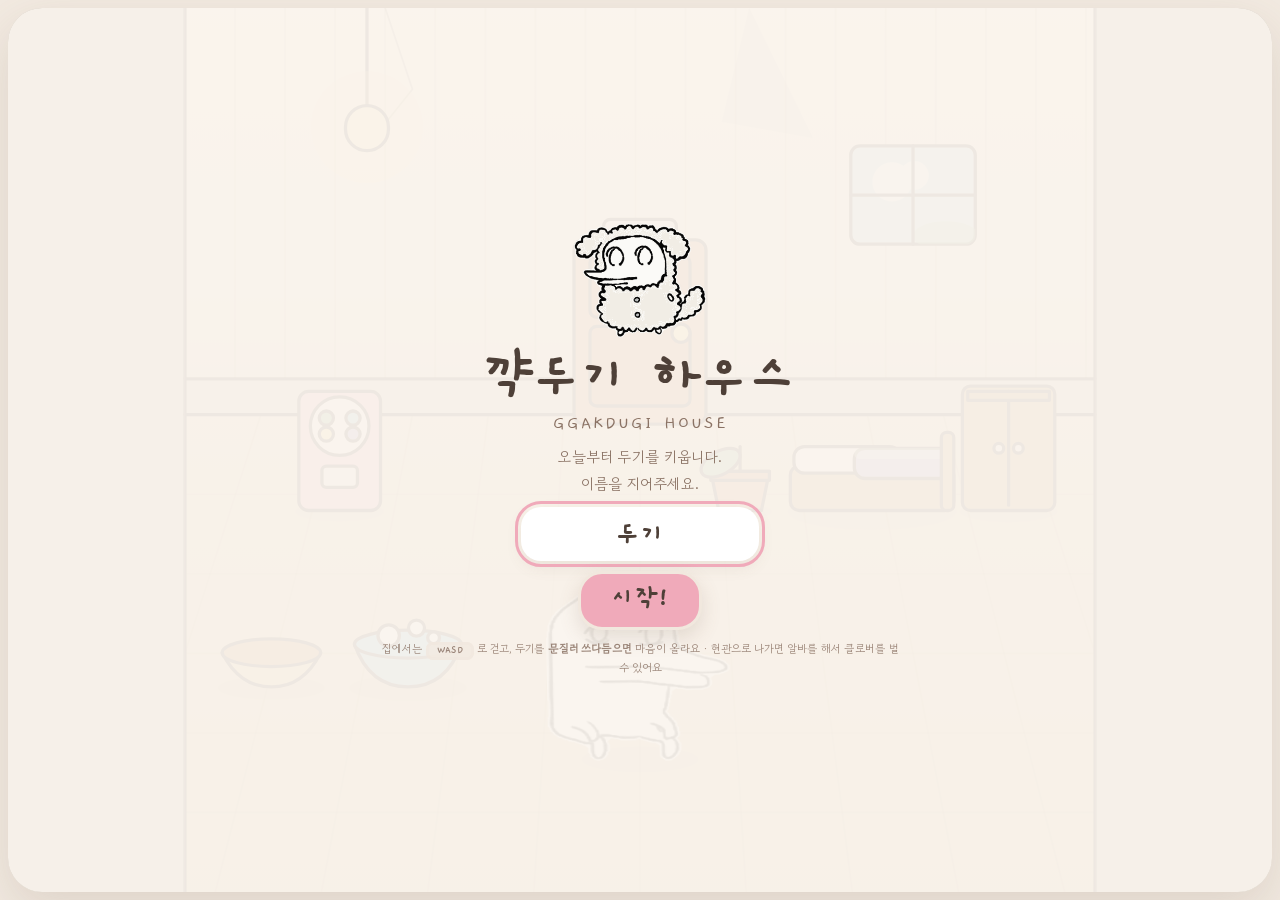
==== Claude outputs/ggakdugi-house.html @ 7e6aa49f "디자인 변경" ====
<!doctype html>
<html lang="ko">
<head>
<meta charset="utf-8">
<meta name="viewport" content="width=device-width, initial-scale=1, viewport-fit=cover">
<title>꺅두기 하우스</title>
<meta name="description" content="꺅두기를 애기부터 어른까지 키우는 웹 게임. 집을 꾸미고, 리듬게임과 꺅두기런으로 클로버를 벌어요.">
<link rel="icon" href="[data-uri]">
<link rel="preconnect" href="https://fonts.googleapis.com">
<link rel="preconnect" href="https://fonts.gstatic.com" crossorigin>
<link rel="stylesheet" href="https://fonts.googleapis.com/css2?family=Gaegu:wght@400;700&family=Gowun+Dodum&display=swap">
<style>
/* ── 기본값 (브라우저 리셋) ── */
html{color-scheme:light;}
:root{padding-top:env(safe-area-inset-top,0px);padding-bottom:env(safe-area-inset-bottom,0px);}
body{margin:0;font-size:14px;}
img{max-width:100%;}
[hidden]{display:none!important;}
:root{padding-top:env(safe-area-inset-top,0px);padding-bottom:env(safe-area-inset-bottom,0px);}
body{margin:0;font-size:14px;}
img{max-width:100%;}
[hidden]{display:none!important;}
:root{
    --cream:#FFFCF8; --ground:#F2EAE1; --ink:#4E4038; --ink-soft:#8A7264;
    --line:#F1E8DE; --sh:rgba(120,95,75,.10); --sh2:rgba(120,95,75,.16);
    --clover:#7EAE82; --sky:#9CCADF; --wool:#F3EAE1; --poot:#DCC7A9;
    --pink:#F0AABA; --miss:#C2A8A4; --grape:#AD9ED4;
    --display:"Gaegu","Gowun Dodum",'Apple SD Gothic Neo','Malgun Gothic',sans-serif;
    --body:"Gowun Dodum","Gaegu",'Apple SD Gothic Neo','Malgun Gothic',sans-serif;
  }
  html,body{height:100%;}
  body{margin:0;background:var(--cream);color:var(--ink);font-family:var(--body);
       -webkit-font-smoothing:antialiased;overflow:hidden;}
  #app{height:100%;display:flex;flex-direction:column;align-items:center;justify-content:center;
       padding:8px;box-sizing:border-box;gap:0;}
  #stage{position:relative;width:100%;height:100%;max-width:none;max-height:none;
         container-type:size;
         border:3px solid var(--line);border-radius:32px;overflow:hidden;background:var(--cream);
         box-shadow:0 12px 28px var(--sh2);}
  body.fs #app{padding:0;}
  body.fs #stage{border-radius:0;border-width:0;box-shadow:none;}
  canvas{display:block;width:100%;height:100%;touch-action:none;}

  .screen{position:absolute;inset:0;display:flex;flex-direction:column;align-items:center;
          justify-content:center;justify-content:safe center;gap:10px;text-align:center;
          background:rgba(252,248,243,.9);padding:14px 16px;box-sizing:border-box;
          overflow-y:auto;overscroll-behavior:contain;}
  .screen > *{flex:none;}
  .screen[hidden]{display:none!important;}
  .screen.scroll{justify-content:flex-start;overflow-y:auto;overscroll-behavior:contain;}

  h1{font-family:var(--display);font-weight:700;margin:0;font-size:clamp(32px,6.6vw,58px);
     line-height:1;text-wrap:balance;}
  h1 .sub{display:block;font-size:.32em;font-weight:400;color:var(--ink-soft);letter-spacing:2px;margin-top:8px;}
  h2{font-family:var(--display);font-weight:700;font-size:20px;margin:0;letter-spacing:.5px;}
  .mascot{width:clamp(88px,15vw,132px);height:auto;}
  .mascot.sway{animation:sway 2.4s ease-in-out infinite;}
  @keyframes sway{0%,100%{transform:translateY(0) rotate(-1.5deg)}50%{transform:translateY(-9px) rotate(1.5deg)}}

  .btn{font-family:var(--display);font-weight:700;font-size:clamp(20px,3.2vw,28px);
       border:3px solid var(--line);background:var(--pink);color:var(--ink);border-radius:24px;
       padding:7px 30px 11px;cursor:pointer;box-shadow:0 8px 20px var(--sh2);
       transition:transform .1s ease, box-shadow .1s ease;}
  .btn.ghost{background:var(--cream);}
  .btn.small{font-size:19px;padding:4px 18px 8px;box-shadow:0 6px 16px var(--sh2);}
  .btn:hover{transform:translateY(-2px);box-shadow:0 4px 12px var(--sh2);}
  .btn:active{transform:translateY(1px);box-shadow:0 2px 6px var(--sh);}
  :is(.btn,.card,.chip):focus-visible{outline:3px solid var(--pink);outline-offset:3px;}

  .picks{display:flex;gap:9px;flex-wrap:wrap;justify-content:center;}
  .pick{font-family:var(--body);border:3px solid var(--line);background:var(--cream);color:var(--ink);
        border-radius:22px;padding:5px 16px 7px;cursor:pointer;display:flex;flex-direction:column;
        align-items:flex-start;gap:0;min-width:116px;transition:transform .12s ease;}
  .pick:hover{transform:translateY(-2px) rotate(-.7deg);}
  .pick .lb{font-size:11.5px;color:var(--ink-soft);letter-spacing:1px;}
  .pick .vl{font-family:var(--display);font-weight:700;font-size:20px;line-height:1.05;}
  .tagline{font-size:13px;color:var(--ink-soft);font-variant-numeric:tabular-nums;}

  .wallet{display:flex;align-items:center;justify-content:center;gap:7px;margin:0;font-size:13px;
          color:var(--ink-soft);font-variant-numeric:tabular-nums;}
  .wallet b{font-family:var(--display);font-size:20px;color:var(--ink);}
  .wallet span{border-left:2px solid #EFE4D8;padding-left:8px;}
  .cv{width:17px;height:17px;flex:none;}
  .reward{display:flex;align-items:center;justify-content:center;gap:5px;margin:6px 0 0;
          font-size:13px;color:var(--ink-soft);}
  .reward b{font-family:var(--display);font-size:19px;color:var(--clover);
            -webkit-text-stroke:0;}

  /* 도감 */
  .dex{width:100%;display:flex;flex-direction:column;gap:12px;}
  .dexrow{display:grid;grid-template-columns:repeat(auto-fill,minmax(98px,1fr));gap:8px;}
  .dcard{position:relative;border:3px solid var(--line);border-radius:22px;background:var(--cream);
         padding:16px 6px 8px;display:flex;flex-direction:column;align-items:center;gap:2px;
         cursor:pointer;overflow:hidden;font-family:var(--body);
         transition:transform .12s ease, box-shadow .12s ease;}
  .dcard .art{height:62px;display:flex;align-items:flex-end;justify-content:center;}
  .dcard img{height:60px;width:auto;}
  .dcard .nm{font-family:var(--display);font-weight:700;font-size:14.5px;line-height:1.1;
             word-break:keep-all;text-align:center;}
  .dcard .meta{font-size:10px;color:var(--ink-soft);line-height:1.3;text-align:center;
               word-break:keep-all;max-height:2.7em;overflow:hidden;}
  .dcard .stars{position:absolute;top:3px;left:8px;font-size:11px;letter-spacing:-1px;color:#B0913F;}
  .dcard:hover{transform:translateY(-3px) rotate(-.8deg);}
  .dcard.sel{box-shadow:0 0 0 3px var(--clover) inset;}
  .dcard.r-base{background:linear-gradient(#FFFCF8,#F8F1E9);}
  .dcard.r-N{background:linear-gradient(#FFFCF8,#EEF5EA);}
  .dcard.r-R{background:linear-gradient(#FFFCF8,#E9F3F8);}
  .dcard.r-SR{background:linear-gradient(#FFFCF8,#FBE7EC);}
  .dcard.r-SSR{background:linear-gradient(#FFFCF8,#EDE6FA);}
  .dcard.locked img{filter:brightness(0);opacity:.2;}
  .dcard.locked .nm{color:var(--ink-soft);}
  .dcard.soon{border-style:dashed;opacity:.6;cursor:default;}
  .dcard.soon .art b{font-family:var(--display);font-size:26px;color:var(--ink-soft);line-height:62px;}
  .newbadge{position:absolute;top:3px;right:-20px;transform:rotate(28deg);background:var(--pink);
            border:3px solid var(--line);font-family:var(--display);font-weight:700;font-size:10px;
            padding:0 22px 1px;}
  .shake{animation:shake .32s;}
  @keyframes shake{0%,100%{transform:translateX(0)}25%{transform:translateX(-5px)}75%{transform:translateX(5px)}}

  /* 노래 목록 */
  .songlist{width:100%;display:flex;flex-direction:column;gap:9px;}
  .songrow{display:flex;align-items:center;gap:11px;border:3px solid var(--line);border-radius:24px;
           background:var(--cream);padding:8px 11px;transition:transform .12s ease,background .12s ease;}
  .songrow.on{background:var(--wool);box-shadow:0 8px 20px var(--sh2);transform:translate(-1px,-2px);}
  .songrow .cover{flex:none;width:62px;height:62px;border:3px solid var(--line);border-radius:19px;
                  overflow:hidden;cursor:pointer;display:block;}
  .songrow .cover svg{width:100%;height:100%;display:block;}
  .sinfo{display:flex;flex-direction:column;gap:1px;flex:1 1 auto;min-width:0;cursor:pointer;text-align:left;}
  .stitle{font-family:var(--display);font-weight:700;font-size:21px;line-height:1.05;word-break:keep-all;}
  .smeta{font-size:11.5px;color:var(--ink-soft);}
  .sbest{font-size:11.5px;color:var(--ink-soft);font-variant-numeric:tabular-nums;}
  .levels{display:grid;grid-template-columns:repeat(2,minmax(58px,1fr));gap:4px;flex:none;}
  .lv{border:3px solid var(--line);border-radius:16px;background:var(--cream);cursor:pointer;
      padding:1px 6px 2px;display:flex;flex-direction:column;align-items:center;line-height:1.05;
      font-family:var(--body);}
  .lv b{font-family:var(--display);font-size:13px;}
  .lv span{font-size:9.5px;color:var(--ink-soft);}
  .lv[data-d="easy"][aria-pressed="true"]{background:#E6F0E2;}
  .lv[data-d="normal"][aria-pressed="true"]{background:#9CCADF;}
  .lv[data-d="hard"][aria-pressed="true"]{background:#DCC7A9;}
  .lv[data-d="nightmare"][aria-pressed="true"]{background:#AD9ED4;}
  #goBtn{margin-top:4px;}
  @media (max-width:560px){
    .songrow{flex-wrap:wrap;} .levels{grid-template-columns:repeat(4,1fr);width:100%;}
  }

  /* 캐릭터 상세 */
  .detail{width:100%;display:flex;gap:14px;align-items:stretch;flex-wrap:wrap;}
  .detail .art{flex:1 1 200px;min-height:190px;border:3px solid var(--line);border-radius:26px;
               display:flex;align-items:center;justify-content:center;position:relative;overflow:hidden;}
  .detail .art img{height:78%;width:auto;position:relative;z-index:1;}
  .detail .art i{position:absolute;inset:-30%;background:
      repeating-conic-gradient(from 0deg, rgba(255,255,255,.55) 0deg 12deg, rgba(255,255,255,0) 12deg 24deg);
      animation:spinRay 26s linear infinite;}
  @keyframes spinRay{to{transform:rotate(360deg)}}
  .detail .info{flex:1 1 220px;display:flex;flex-direction:column;gap:7px;justify-content:center;}
  .detail .rk{display:inline-flex;align-items:center;gap:6px;align-self:flex-start;
              border:3px solid var(--line);border-radius:1005px;padding:1px 12px 3px;font-size:12px;}
  .detail .rk .stars{color:#B0913F;letter-spacing:-1px;}
  .detail h3{font-family:var(--display);font-weight:700;font-size:clamp(24px,4.4vw,34px);margin:0;line-height:1.05;}
  .detail .desc{font-size:13px;color:var(--ink-soft);line-height:1.65;}
  .detail .facts{display:flex;flex-direction:column;gap:3px;font-size:12px;color:var(--ink-soft);}
  .detail .facts span b{font-family:var(--display);font-size:14px;color:var(--ink);}
  .detail .row{display:flex;gap:8px;flex-wrap:wrap;margin-top:3px;}

  /* 뽑기 */
  .gacha{width:100%;display:flex;flex-direction:column;gap:10px;align-items:center;}
  .gtop{display:flex;align-items:center;gap:8px;font-size:12px;color:var(--ink-soft);}
  .gtop b{font-family:var(--display);font-size:22px;color:var(--ink);}
  .gstage{position:relative;overflow:hidden;width:100%;min-height:172px;border:3px dashed #EFE4D8;
          border-radius:24px;display:flex;align-items:center;justify-content:center;padding:10px;
          box-sizing:border-box;}
  .orbwrap{display:flex;flex-direction:column;align-items:center;gap:10px;}
  .orb{width:84px;height:84px;border-radius:50%;border:3px solid var(--line);
       background:radial-gradient(circle at 34% 28%, #fff 8%, var(--oc,#E6F0E2) 78%);
       animation:orbShake .17s linear infinite, orbGrow .95s ease-in both;}
  .orb.r-R{--oc:#9CCADF;animation:orbShake .13s linear infinite, orbGrow .95s ease-in both;}
  .orb.r-SR{--oc:#F0AABA;animation:orbShake .09s linear infinite, orbGrow .95s ease-in both,
            orbGlow .42s ease-in-out infinite;}
  @keyframes orbShake{0%{transform:translate(-1.5px,1px) rotate(-1.5deg)}
                      50%{transform:translate(1.5px,-1px) rotate(1.5deg)}
                      100%{transform:translate(-1.5px,1px) rotate(-1.5deg)}}
  @keyframes orbGrow{0%{scale:.25;opacity:0}55%{scale:1.05;opacity:1}100%{scale:1.2}}
  @keyframes orbGlow{0%,100%{box-shadow:0 0 0 0 rgba(255,179,193,0)}
                     50%{box-shadow:0 0 30px 12px rgba(255,179,193,.8)}}
  .orbtext{font-family:var(--display);font-weight:700;font-size:17px;color:var(--ink-soft);}
  .flash{position:absolute;inset:0;background:#fff;animation:flashOut .5s ease-out both;pointer-events:none;z-index:3;}
  .flash.sr{background:linear-gradient(120deg,#FBE7EC,#FFF6C9,#E9F3F8,#FBE7EC);}
  @keyframes flashOut{0%{opacity:.96}100%{opacity:0}}
  .gstage.hasbanner{padding-top:38px;}
  .banner{position:absolute;left:0;right:0;top:7px;text-align:center;font-family:var(--display);
          font-weight:700;font-size:23px;color:#D4708A;z-index:4;pointer-events:none;
          animation:bannerLife 2.6s both;}
  @keyframes bannerLife{0%{opacity:0;transform:translateY(-16px) scale(.7)}
                        18%{opacity:1;transform:translateY(0) scale(1.12)}
                        26%{transform:none}82%{opacity:1;transform:none}
                        100%{opacity:0;transform:translateY(-8px) scale(.9)}}
  .ring{position:absolute;left:50%;top:50%;width:22px;height:22px;margin:-11px 0 0 -11px;border-radius:50%;
        border:3px solid var(--rc,#9CCADF);animation:ringOut .8s ease-out both;pointer-events:none;}
  @keyframes ringOut{0%{transform:scale(.3);opacity:.95}100%{transform:scale(8);opacity:0}}
  .spark{position:absolute;left:50%;top:50%;width:8px;height:8px;background:#FFD36E;
         border:3px solid var(--line);border-radius:50%;animation:sparkOut .75s ease-out both;pointer-events:none;}
  @keyframes sparkOut{0%{transform:translate(0,0) scale(.3);opacity:1}
                      100%{transform:translate(var(--dx),var(--dy)) scale(1);opacity:0}}
  .shakeSheet{animation:sheetShake .45s;}
  @keyframes sheetShake{0%,100%{transform:none}20%{transform:translate(-6px,3px)}
                        40%{transform:translate(5px,-3px)}60%{transform:translate(-4px,2px)}
                        80%{transform:translate(3px,-1px)}}
  .gidle{margin:0;font-size:13px;color:var(--ink-soft);line-height:1.8;text-align:center;}
  .gidle small{font-size:11px;}
  .gresult{display:grid;grid-template-columns:repeat(5,1fr);gap:7px;width:100%;}
  .gcard{position:relative;border:3px solid var(--line);border-radius:20px;padding:13px 4px 6px;
         display:flex;flex-direction:column;align-items:center;gap:1px;overflow:hidden;z-index:2;
         animation:popN .46s cubic-bezier(.2,1.5,.5,1) both;}
  .gcard.r-R{animation:flipR .66s cubic-bezier(.2,1.1,.4,1) both;}
  .gcard.r-SR{animation:slamSR .72s cubic-bezier(.15,1.35,.4,1) both;
              box-shadow:0 0 0 3px #F9DDE4, 0 0 20px 4px rgba(255,179,193,.8);}
  @keyframes popN{0%{opacity:0;transform:scale(.55) rotate(-9deg)}100%{opacity:1;transform:none}}
  @keyframes flipR{0%{opacity:0;transform:perspective(500px) rotateY(-180deg) scale(.7)}
                   55%{opacity:1}100%{opacity:1;transform:none}}
  @keyframes slamSR{0%{opacity:0;transform:scale(2.8) rotate(12deg)}
                    50%{opacity:1;transform:scale(.88) rotate(-4deg)}
                    75%{transform:scale(1.06) rotate(2deg)}100%{transform:none}}
  .gcard .art{height:48px;display:flex;align-items:flex-end;}
  .gcard img{height:46px;width:auto;}
  .gcard .nm{font-family:var(--display);font-weight:700;font-size:12.5px;line-height:1.05;
             text-align:center;word-break:keep-all;}
  .gcard .meta{font-size:9.5px;color:var(--ink-soft);}
  .gcard .meta.dup{color:var(--clover);}
  .gcard .stars{position:absolute;top:2px;left:6px;font-size:10px;letter-spacing:-1px;color:#B0913F;}
  .gcard.r-N{background:linear-gradient(#FFFCF8,#EEF5EA);}
  .gcard.r-R{background:linear-gradient(#FFFCF8,#E9F3F8);}
  .gcard.r-SR{background:linear-gradient(#FFFCF8,#FBE7EC);box-shadow:0 0 0 3px #F9DDE4;}
  .gcard.shine::after{content:"";position:absolute;inset:-40%;background:
    linear-gradient(115deg,transparent 40%,rgba(255,255,255,.85) 50%,transparent 60%);
    animation:sweep 1.5s ease-in-out .3s 2;}
  @keyframes sweep{0%{transform:translateX(-60%)}100%{transform:translateX(60%)}}
  .gbtns{display:flex;gap:9px;flex-wrap:wrap;justify-content:center;}
  @media (max-width:560px){ .gresult{grid-template-columns:repeat(3,1fr);} }
  @media (prefers-reduced-motion:reduce){ .gcard,.orb,.flash,.banner,.ring,.spark{animation:none!important}
    .gcard.shine::after{animation:none} .shakeSheet{animation:none} }

  .modal{position:absolute;inset:0;z-index:20;display:flex;align-items:center;justify-content:center;
         background:rgba(120,95,75,.38);padding:16px;box-sizing:border-box;}
  .modal[hidden]{display:none!important;}
  .sheet{background:var(--cream);border:3px solid var(--line);border-radius:28px;box-shadow:0 12px 28px var(--sh2);
         padding:14px 16px 16px;width:100%;max-width:640px;max-height:100%;overflow-y:auto;}
  .sheet.wide{max-width:780px;
         display:flex;flex-direction:column;gap:10px;align-items:center;}
  .sheet .row{display:flex;gap:8px;flex-wrap:wrap;justify-content:center;}
  .sheet #modalBody{width:100%;}
  .rgroup{width:100%;display:flex;flex-direction:column;gap:6px;margin-bottom:4px;}
  .rlabel{font-family:var(--display);font-weight:700;font-size:15px;display:flex;align-items:center;gap:6px;
          justify-content:center;}
  .rlabel i{width:11px;height:11px;border:3px solid var(--line);border-radius:50%;display:inline-block;}
  .rlabel span{font-family:var(--body);font-weight:400;font-size:11.5px;color:var(--ink-soft);}
  .card{position:relative;}
  .card .rr{position:absolute;top:-9px;right:-6px;font-size:10px;border:3px solid var(--line);
            border-radius:1005px;padding:0 6px 1px;white-space:nowrap;}
  .card.soon{opacity:.55;cursor:default;border-style:dashed;justify-content:center;}
  .card.soon .q{font-family:var(--display);font-weight:700;font-size:26px;line-height:56px;color:var(--ink-soft);}
  .sheet .card{min-width:88px;padding:7px 7px 8px;}
  .sheet .card img{height:48px;}
  .sheet .card .nm{font-size:15px;}
  .sheet .card .meta{font-size:10.5px;}
  .sheet .card.song{min-width:150px;}
  .sheet .card.song .nm{font-size:18px;}
  .sect{width:100%;max-width:760px;display:flex;flex-direction:column;gap:7px;align-items:center;}
  .sect > .row{display:flex;gap:9px;flex-wrap:wrap;justify-content:center;width:100%;}

  .card{font-family:var(--body);border:3px solid var(--line);background:var(--cream);border-radius:22px;
        padding:7px 9px 9px;cursor:pointer;display:flex;flex-direction:column;align-items:center;gap:3px;
        min-width:98px;flex:0 1 auto;transition:transform .12s ease,background .12s ease;}
  .card:hover{transform:translateY(-3px) rotate(-.8deg);}
  .card[aria-pressed="true"]{background:var(--wool);box-shadow:0 6px 16px var(--sh2);}
  .card img{height:56px;width:auto;}
  .card .nm{font-family:var(--display);font-weight:700;font-size:17px;line-height:1.1;}
  .card .meta{font-size:11.5px;color:var(--ink-soft);line-height:1.35;}
  .song{min-width:150px;align-items:flex-start;text-align:left;gap:1px;}
  .song .nm{font-size:19px;}
  .song .best{font-size:11px;color:var(--ink-soft);font-variant-numeric:tabular-nums;}

  .chip{font-family:var(--display);font-size:18px;font-weight:700;border:3px solid var(--line);
        background:var(--cream);color:var(--ink);border-radius:1005px;padding:3px 17px 6px;cursor:pointer;}
  .chip[aria-pressed="true"]{background:var(--clover);}
  .chip[data-d="hard"][aria-pressed="true"]{background:var(--poot);}
  .chip[data-d="nightmare"][aria-pressed="true"]{background:var(--grape);}

  .keys{font-size:13px;color:var(--ink-soft);line-height:1.8;}
  .kbd{font-family:var(--display);font-weight:700;border:3px solid var(--line);border-radius:7px;
       padding:0 8px 1px;background:var(--wool);}

  .panel{border:3px solid var(--line);border-radius:26px;background:var(--cream);padding:12px 18px 14px;
         min-width:min(330px,88%);}
  .grade{font-family:var(--display);font-weight:700;font-size:clamp(26px,5vw,40px);line-height:1;margin:0;}
  .score{font-family:var(--display);font-weight:700;font-size:clamp(26px,5vw,38px);line-height:1;
         margin:2px 0 8px;font-variant-numeric:tabular-nums;}
  .tally{display:grid;grid-template-columns:repeat(2,1fr);gap:3px 18px;font-size:14px;}
  .tally div{display:flex;justify-content:space-between;gap:12px;font-variant-numeric:tabular-nums;}
  .tally b{font-weight:400;color:var(--ink-soft);}
  .best{font-size:13px;color:var(--ink-soft);margin:8px 0 0;}
  #skipBtn{position:absolute;bottom:14px;right:14px;z-index:6;font-family:var(--display);font-weight:700;
           font-size:17px;border:3px solid var(--line);background:rgba(252,248,243,.9);border-radius:1005px;
           padding:3px 18px 5px;cursor:pointer;animation:skipIn .5s both .4s;}
  @keyframes skipIn{0%{opacity:0;transform:translateY(8px)}100%{opacity:1;transform:none}}
  #homeBar{position:absolute;top:10px;left:58px;right:12px;z-index:6;display:flex;align-items:center;
           gap:8px;flex-wrap:wrap;}
  #homeBar span{display:flex;align-items:center;gap:5px;background:rgba(252,248,243,.92);
                border:3px solid var(--line);border-radius:1005px;padding:2px 12px 4px;font-size:12.5px;
                color:var(--ink-soft);}
  #homeBar b{font-family:var(--display);font-size:18px;color:var(--ink);}
  #homeBar button{margin-left:auto;font-family:var(--display);font-weight:700;font-size:15px;
                  border:3px solid var(--line);background:var(--cream);border-radius:1005px;
                  padding:2px 14px 4px;cursor:pointer;}
  #homeBar #homeSongBtn{margin-left:auto;background:var(--pink);}
  #homeBar #homeTitleBtn{margin-left:0;}
  #countdown{position:absolute;inset:0;z-index:30;display:flex;align-items:center;justify-content:center;
             background:rgba(252,248,243,.55);pointer-events:none;}
  #countdown[hidden]{display:none!important;}
  #cdNum{font-family:var(--display);font-weight:700;font-size:clamp(64px,16vw,140px);color:var(--ink);
         animation:cdPop .45s ease-out;}
  @keyframes cdPop{0%{transform:scale(1.9);opacity:0}45%{opacity:1}100%{transform:scale(1);opacity:1}}

  #toast{position:absolute;left:50%;top:52px;transform:translateX(-50%);z-index:40;
         background:var(--cream);border:3px solid var(--line);border-radius:24px;
         box-shadow:0 8px 20px var(--sh2);padding:9px 18px 11px;text-align:center;
         animation:toastIn .45s cubic-bezier(.2,1.4,.5,1) both;max-width:88%;}
  #toast[hidden]{display:none!important;}
  #toast h4{font-family:var(--display);font-weight:700;font-size:19px;margin:0 0 2px;}
  #toast p{margin:1px 0;font-size:12.5px;color:var(--ink-soft);}
  @keyframes toastIn{0%{opacity:0;transform:translate(-50%,-14px) scale(.85)}
                     100%{opacity:1;transform:translate(-50%,0) scale(1)}}

  /* 설정 */
  .setlist{width:100%;display:flex;flex-direction:column;gap:12px;}
  .setgroup{border:3px solid var(--line);border-radius:24px;background:var(--cream);
            padding:8px 14px 12px;display:flex;flex-direction:column;gap:9px;}
  .setgroup > h5{font-family:var(--display);font-weight:700;font-size:13px;letter-spacing:2px;
                 color:var(--ink-soft);margin:0;text-transform:none;}
  .setrow{display:flex;flex-direction:column;gap:3px;padding-top:7px;border-top:3px dashed #EFE4D8;}
  .setgroup > .setrow:first-of-type{border-top:0;padding-top:0;}
  .setrow > .lbl{display:flex;justify-content:space-between;align-items:baseline;gap:8px;}
  .setrow .lbl b{font-family:var(--display);font-weight:700;font-size:16px;}
  .setrow .lbl span{font-size:11.5px;color:var(--ink-soft);font-variant-numeric:tabular-nums;}
  .setrow .hint{font-size:10.5px;color:var(--ink-soft);line-height:1.45;opacity:.9;}
  .keyrow{display:flex;gap:7px;flex-wrap:wrap;}
  .keybtn{flex:1 1 0;min-width:52px;border:3px solid var(--line);border-radius:17px;background:var(--wool);
          font-family:var(--display);font-weight:700;font-size:19px;padding:2px 0 4px;cursor:pointer;}
  .keybtn.wait{background:var(--pink);animation:tapBlink .8s ease-in-out infinite;}
  .keybtn small{display:block;font-family:var(--body);font-weight:400;font-size:10px;color:var(--ink-soft);}
  input[type=range]{width:100%;accent-color:var(--clover);height:20px;margin:0;}
  .skinrow{display:flex;gap:7px;flex-wrap:wrap;}
  .skinbtn{border:3px solid var(--line);border-radius:18px;background:var(--cream);cursor:pointer;
           padding:4px 10px 6px;font-family:var(--body);display:flex;flex-direction:column;gap:3px;align-items:center;}
  .skinbtn[aria-pressed="true"]{background:var(--wool);box-shadow:0 6px 16px var(--sh2);}
  .skinbtn[disabled]{opacity:.45;cursor:default;}
  .skinbtn .nm{font-family:var(--display);font-weight:700;font-size:14px;}
  .swatch{display:flex;gap:3px;}
  .swatch i{width:13px;height:13px;border:3px solid var(--line);border-radius:4px;display:block;}
  .skinbtn small{font-size:9.5px;color:var(--ink-soft);}

  /* 도감 진행 */
  .dexbar{width:100%;display:flex;flex-direction:column;gap:4px;margin-bottom:2px;}
  .dexbar .track{height:14px;border:3px solid var(--line);border-radius:1005px;background:var(--cream);overflow:hidden;}
  .dexbar .fill{height:100%;background:var(--clover);}
  .dexbar .cap{display:flex;justify-content:space-between;font-size:11.5px;color:var(--ink-soft);}
  .dexbar .cap b{font-family:var(--display);font-size:15px;color:var(--ink);}

  #tapHint{position:absolute;bottom:20px;left:0;right:0;text-align:center;margin:0;z-index:6;
           font-size:12.5px;color:var(--ink-soft);pointer-events:none;animation:tapBlink 1.6s ease-in-out infinite;}
  @keyframes tapBlink{0%,100%{opacity:.35}50%{opacity:.95}}
  #fsBtn{position:absolute;top:10px;left:12px;z-index:6;font-size:15px;line-height:1;
         border:3px solid var(--line);background:rgba(252,248,243,.8);border-radius:18px;
         padding:4px 9px 5px;cursor:pointer;opacity:.5;transition:opacity .15s ease;}
  #fsBtn:hover{opacity:1;}
  body.fs #fsBtn{opacity:.25;}
  #pauseBtn{position:absolute;top:10px;right:12px;font-family:var(--display);font-weight:700;font-size:16px;
            border:3px solid var(--line);background:rgba(252,248,243,.85);border-radius:18px;padding:2px 12px 4px;
            cursor:pointer;}
  .credit{font-size:11px;color:var(--ink-soft);margin:0;max-width:520px;line-height:1.6;opacity:.85;}
  @media (prefers-reduced-motion:reduce){.mascot.sway{animation:none}}

  /* 무대가 낮아지면 타이틀 요소를 단계적으로 줄인다 */
  @container (max-height:430px){
    .screen{gap:7px;padding:10px 14px;}
    .mascot{width:clamp(48px,14cqh,74px);}
    h1{font-size:clamp(22px,8.5cqh,34px);}
    h1 .sub{font-size:.28em;margin-top:4px;}
    .keys{display:none;}
    .pick{padding:3px 12px 5px;min-width:96px;}
    .pick .vl{font-size:17px;}
    .btn{font-size:20px;padding:5px 22px 8px;}
  }
  @container (max-height:320px){
    .mascot{display:none;}
    h1 .sub{display:none;}
    .tagline{display:none;}
    h1{font-size:clamp(20px,9cqh,28px);}
  }

/* ══════════════════════════════════════════════════════════
   마시멜로 — 테두리 대신 부드러운 그림자, 크림톤 바탕
   ══════════════════════════════════════════════════════════ */

body{background:var(--ground);}
#stage{border:none;border-radius:34px;background:var(--cream);
       box-shadow:0 18px 50px rgba(120,95,75,.16);}
body.fs #stage{border-radius:0;box-shadow:none;}
.screen{background:rgba(250,245,238,.93);}

/* ── 위쪽 상태바 ───────────────────────────────────────── */
#topbar{position:absolute;left:0;right:0;top:0;z-index:6;display:flex;align-items:center;
        gap:12px;padding:10px 14px;box-sizing:border-box;flex-wrap:wrap;
        background:linear-gradient(rgba(252,248,243,.96),rgba(252,248,243,.74));
        border-bottom:none;box-shadow:0 6px 18px rgba(120,95,75,.07);}
#topbar[hidden]{display:none!important;}
#topbar .who{display:flex;flex-direction:column;gap:2px;min-width:132px;}
#topbar .nm{display:flex;align-items:baseline;gap:7px;}
#topbar .nm b{font-family:var(--display);font-size:23px;line-height:1.1;color:var(--ink);}
#topbar .nm i{font-style:normal;font-size:11px;color:var(--ink-soft);}
#topbar .exp{display:flex;flex-direction:column;gap:2px;}
#topbar .exp .track{width:132px;height:6px;border:none;border-radius:999px;
                    background:#EFE4D8;overflow:hidden;box-sizing:border-box;}
#topbar .exp .fill{height:100%;border-radius:999px;background:var(--pink);transition:width .35s ease;}
#topbar .exp small{font-size:10px;color:var(--ink-soft);}

/* 마음 하트 */
.love{display:flex;align-items:center;gap:3px;font-size:13px;}
.love i{font-style:normal;font-size:16px;line-height:1;color:#E4C9BE;filter:none;opacity:1;}
.love i.on{color:#E4849C;}

/* 스탯 — 얇은 선 */
.stats{display:flex;gap:12px;flex:1 1 auto;justify-content:center;flex-wrap:wrap;}
.stat{display:flex;align-items:center;gap:5px;}
.stat .track{width:56px;height:5px;border:none;border-radius:999px;
             background:#EFE4D8;overflow:hidden;box-sizing:border-box;}
.stat .fill{height:100%;border-radius:999px;transition:width .35s ease;}
#st_full{background:#E0A45C;} #st_clean{background:#77B2CE;}
#st_fun{background:#E4849C;}  #st_energy{background:#8FBF92;}
.stat.low .track{animation:lowblink 1.4s ease-in-out infinite;}
@keyframes lowblink{0%,100%{opacity:1}50%{opacity:.45}}
.stat .ic{width:14px;height:14px;flex:none;border:none;border-radius:999px;box-sizing:border-box;}
.i-full{background:#E0A45C;} .i-clean{background:#77B2CE;}
.i-fun{background:#E4849C;}  .i-energy{background:#8FBF92;}

#topbar .right{display:flex;align-items:center;gap:10px;flex-wrap:wrap;justify-content:flex-end;}
#topbar .wallet{display:flex;align-items:center;gap:5px;margin:0;font-size:12px;
        background:#FFFFFF;border-radius:999px;padding:5px 13px 5px 10px;
        box-shadow:0 4px 12px rgba(120,95,75,.10);}
#topbar .wallet b{font-family:var(--display);font-size:19px;color:#3E6B44;}
#topbar .lookname{font-size:11px;color:var(--ink-soft);line-height:1.5;}
#topbar .lookname b{font-family:var(--display);font-size:15px;color:var(--ink);}
#topbar .tools{display:flex;gap:6px;}
#topbar .tools button{font-family:var(--body);font-size:13px;
       border:none;background:#FFFFFF;color:#5C4C42;border-radius:14px;
       padding:7px 13px;cursor:pointer;box-shadow:0 4px 12px rgba(120,95,75,.10);
       transition:transform .12s ease, box-shadow .12s ease;}
#topbar .tools button:hover{transform:translateY(-2px);box-shadow:0 7px 16px rgba(120,95,75,.14);}
#topbar .tools button:active{transform:translateY(1px);box-shadow:0 2px 6px rgba(120,95,75,.10);}
#topbar .tools button#outBtn{background:#E8B15E;color:#3E2D14;}
@container (max-width: 700px){
  #topbar .lookname{display:none;}
  #topbar .exp .track{width:96px;}
  .stat .track{width:34px;}
  #topbar .tools button{padding:6px 10px;font-size:12px;}
}

/* ── 처음 화면 ─────────────────────────────────────────── */
.lead{margin:0;font-size:15px;color:var(--ink-soft);line-height:1.8;}
.nameinput{font-family:var(--display);font-weight:700;font-size:20px;text-align:center;
           border:none;border-radius:20px;background:#FFFFFF;color:var(--ink);
           padding:8px 14px;width:160px;box-shadow:0 6px 16px rgba(120,95,75,.10);}
.nameinput.big{font-size:30px;width:210px;}
.nameinput:focus{outline:3px solid var(--pink);outline-offset:3px;}

/* ── 상점 카드 ─────────────────────────────────────────── */
.shopgrid{display:grid;grid-template-columns:repeat(auto-fill,minmax(126px,1fr));gap:11px;width:100%;}
.shopcard{position:relative;border:none;border-radius:24px;background:#FFFFFF;
          padding:10px 8px 11px;display:flex;flex-direction:column;align-items:center;gap:3px;
          cursor:pointer;font-family:var(--body);box-shadow:0 6px 16px rgba(120,95,75,.09);
          transition:transform .14s ease, box-shadow .14s ease;}
.shopcard:hover{transform:translateY(-3px);box-shadow:0 10px 22px rgba(120,95,75,.14);}
.shopcard .pic{height:74px;display:flex;align-items:flex-end;}
.shopcard canvas{width:74px;height:74px;}
.shopcard .nm{font-family:var(--display);font-weight:700;font-size:16px;line-height:1.1;}
.shopcard .meta{font-size:11px;color:var(--ink-soft);text-align:center;line-height:1.4;min-height:2.6em;}
.shopcard .price{display:flex;align-items:center;gap:4px;font-family:var(--display);font-size:17px;
                 border-top:1px solid #F1E8DE;width:100%;justify-content:center;padding-top:5px;}
.shopcard.own{background:#F2F8F1;}
.shopcard.own .price{color:#3E6B44;}
.shopcard.poor{opacity:.55;}
.shopcard.sel{box-shadow:0 0 0 3px #8FBF92, 0 6px 16px rgba(120,95,75,.09);}
.shopcard.locked{opacity:.6;background:#FAF5EF;}
.shopcard .meta i{font-style:normal;color:#3E6B44;font-size:10.5px;}
.swatchbig{width:72px;height:56px;border:none;border-radius:18px;display:block;
           box-shadow:0 4px 12px rgba(120,95,75,.12);}

/* ── 알바 고르기 ───────────────────────────────────────── */
.outinfo{margin:0;font-size:13px;color:var(--ink-soft);text-align:center;line-height:1.8;}
.outinfo b{font-family:var(--display);font-size:19px;color:var(--ink);}
.outrow{display:grid;grid-template-columns:repeat(auto-fit,minmax(170px,1fr));gap:12px;width:100%;}
.outcard{border:none;border-radius:26px;background:#FFFFFF;cursor:pointer;
         padding:14px 10px;display:flex;flex-direction:column;align-items:center;gap:3px;
         font-family:var(--body);box-shadow:0 6px 16px rgba(120,95,75,.10);
         transition:transform .14s ease,box-shadow .14s ease;}
.outcard:hover{transform:translateY(-3px);box-shadow:0 10px 24px rgba(120,95,75,.15);}
.outcard .ic{font-size:30px;line-height:1;}
.outcard .nm{font-family:var(--display);font-weight:700;font-size:23px;}
.outcard .meta{font-size:12px;color:var(--ink-soft);}
.outcard .pay{font-family:var(--display);font-size:15px;color:#3E6B44;}
.outcard.o-rhythm{background:#F1F7FB;}
.outcard.o-run{background:#FDF2F4;}

.jobrow{display:grid;grid-template-columns:repeat(auto-fit,minmax(196px,1fr));gap:14px;width:100%;}
.jobcard{position:relative;border:none;border-radius:28px;cursor:pointer;overflow:hidden;
         padding:0 0 14px;display:flex;flex-direction:column;align-items:center;gap:4px;
         font-family:var(--body);background:#FFFFFF;box-shadow:0 8px 20px rgba(120,95,75,.11);
         transition:transform .14s ease,box-shadow .14s ease;}
.jobcard:hover{transform:translateY(-3px);box-shadow:0 12px 28px rgba(120,95,75,.16);}
.jobcard .sign{width:100%;padding:8px 0;font-family:var(--body);font-size:12px;
               border-bottom:none;background:#F7F0E8;color:var(--ink-soft);letter-spacing:2px;}
.jobcard canvas{width:104px;height:78px;margin:6px 0 -2px;}
.jobcard .nm{font-family:var(--display);font-weight:700;font-size:24px;line-height:1;}
.jobcard .meta{font-size:12px;color:var(--ink-soft);}
.jobcard .pay{font-size:11.5px;color:var(--ink-soft);border-top:1px solid #F1E8DE;margin-top:5px;
              padding-top:6px;width:86%;}
.jobcard .go{margin-top:8px;font-family:var(--body);font-size:14px;
             border:none;border-radius:999px;background:#E8B15E;color:#3E2D14;padding:7px 20px;
             box-shadow:0 4px 12px rgba(120,95,75,.14);}
.jobcard .lvrow{font-size:11.5px;color:var(--ink-soft);}
.jobcard .lvrow b{font-family:var(--display);font-size:15px;color:var(--ink);}
.jobcard.locked{opacity:.55;}

/* ── 결과 보상 ─────────────────────────────────────────── */
.reward{display:flex;flex-direction:column;align-items:center;gap:1px;margin:8px 0 0;
        font-size:13px;color:var(--ink-soft);}
.reward b{font-family:var(--display);font-size:21px;color:#3E6B44;-webkit-text-stroke:0;}
.reward small{font-size:11px;}
.paytop{font-family:var(--body);font-size:12px;color:var(--ink-soft);letter-spacing:2px;}

/* ── 런 폰 조작 ────────────────────────────────────────── */
#runPad{position:absolute;left:0;right:0;bottom:0;display:flex;gap:10px;padding:12px;
        box-sizing:border-box;z-index:7;pointer-events:none;}
#runPad[hidden]{display:none!important;}
#runPad button{flex:1;pointer-events:auto;border:none;border-radius:24px;
       background:rgba(255,255,255,.82);font-family:var(--display);font-weight:700;font-size:20px;
       color:#4E4038;padding:13px 0;box-shadow:0 6px 18px rgba(120,95,75,.18);}
#runPad button:active{transform:translateY(2px);box-shadow:0 2px 8px rgba(120,95,75,.14);}
#rSkill{flex:.7;background:rgba(240,170,186,.9);}

/* ── 토스트 ────────────────────────────────────────────── */
#toast{position:absolute;left:50%;top:14%;transform:translateX(-50%);z-index:40;
       background:#FFFFFF;border:none;border-radius:24px;
       padding:10px 22px;box-shadow:0 12px 30px rgba(120,95,75,.18);text-align:center;
       display:flex;flex-direction:column;gap:1px;max-width:76%;}
#toast[hidden]{display:none!important;}
#toast b{font-family:var(--display);font-size:20px;}
#toast span{font-size:12px;color:var(--ink-soft);}
#toast.pop{animation:toastPop .35s cubic-bezier(.2,1.5,.5,1);}
@keyframes toastPop{0%{transform:translateX(-50%) scale(.7);opacity:0}100%{transform:translateX(-50%) scale(1);opacity:1}}

/* ── 아래 돌봄 타일 ────────────────────────────────────── */
#careBar{position:absolute;left:0;right:0;bottom:0;z-index:6;display:flex;gap:9px;
         padding:12px 14px 14px;box-sizing:border-box;justify-content:center;flex-wrap:wrap;
         background:linear-gradient(rgba(252,248,243,0),rgba(252,248,243,.9) 55%);}
#careBar[hidden]{display:none!important;}
.carebtn{position:relative;display:flex;flex-direction:column;align-items:center;gap:3px;
         border:none;border-radius:22px;background:#FFFFFF;cursor:pointer;
         padding:9px 14px 10px;font-family:var(--body);box-shadow:0 6px 16px rgba(120,95,75,.11);
         transition:transform .12s ease, box-shadow .12s ease;min-width:70px;}
.carebtn:hover{transform:translateY(-3px);box-shadow:0 10px 22px rgba(120,95,75,.15);}
.carebtn:active{transform:translateY(1px);box-shadow:0 3px 8px rgba(120,95,75,.11);}
.carebtn b{font-family:var(--body);font-size:13px;line-height:1.2;color:#5C4C42;font-weight:400;}
.carebtn i{font-style:normal;font-size:10px;color:var(--ink-soft);}
.carebtn .ic{width:30px;height:30px;border:none;border-radius:12px;box-sizing:border-box;}
.carebtn.off{opacity:.4;}
.carebtn.want{background:#FDF2DE;animation:wantPulse 1.6s ease-in-out infinite;}
.carebtn.want::after{content:'';position:absolute;top:8px;right:9px;width:8px;height:8px;
      border:none;border-radius:999px;background:#E4849C;}
@keyframes wantPulse{0%,100%{box-shadow:0 6px 16px rgba(120,95,75,.11)}
                     50%{box-shadow:0 6px 16px rgba(120,95,75,.11),0 0 0 5px rgba(228,132,156,.22)}}
.c-feed{background:#FBE7CE;} .c-wash{background:#DCEEF8;} .c-play{background:#FBDCE3;}
.c-sleep{background:#E4DCF4;} .c-water{background:#DFEFD8;} .c-clean{background:#F0E6DA;}
.carebtn i{max-width:88px;overflow:hidden;text-overflow:ellipsis;white-space:nowrap;}

/* ── 집 업그레이드 ─────────────────────────────────────── */
.house{display:flex;gap:14px;align-items:center;border:none;border-radius:26px;
       background:#FFFFFF;padding:13px 15px;width:100%;box-sizing:border-box;
       box-shadow:0 6px 18px rgba(120,95,75,.10);}
.house canvas{width:96px;height:72px;flex:none;}
.house .info{display:flex;flex-direction:column;gap:2px;flex:1;min-width:0;}
.house .info b{font-family:var(--display);font-size:21px;}
.house .info span{font-size:12px;color:var(--ink-soft);}
.house .info .now{font-size:11.5px;color:#3E6B44;}
.house .btn{flex:none;}
.housesteps{display:flex;gap:5px;margin-top:4px;}
.housesteps i{width:26px;height:5px;border:none;border-radius:999px;background:#EFE4D8;box-sizing:border-box;}
.housesteps i.on{background:#8FBF92;}

/* ── 탭 ────────────────────────────────────────────────── */
.tabs{display:flex;gap:7px;width:100%;justify-content:center;flex-wrap:wrap;}
.tab{font-family:var(--body);font-size:13px;border:none;color:var(--ink-soft);
     background:#F3EAE1;border-radius:999px;padding:7px 16px;cursor:pointer;}
.tab.on{background:#FFFFFF;color:var(--ink);box-shadow:0 4px 12px rgba(120,95,75,.12);}
.bagrow{display:flex;gap:8px;align-items:center;flex-wrap:wrap;width:100%;
        border-top:1px solid #F1E8DE;padding-top:10px;}
.bagrow b{font-family:var(--display);font-size:18px;}
.bagrow span{font-size:12px;color:var(--ink-soft);}

/* ── 오늘의 할 일 ──────────────────────────────────────── */
#dailyPanel{position:absolute;right:12px;top:68px;z-index:9;width:min(280px,72%);
     background:#FFFFFF;border:none;border-radius:26px;
     box-shadow:0 14px 34px rgba(120,95,75,.18);padding:14px 16px;
     display:flex;flex-direction:column;gap:7px;}
#dailyPanel[hidden]{display:none!important;}
#dailyPanel h3{font-family:var(--display);font-size:20px;margin:0;}
.dq{display:flex;align-items:center;gap:7px;font-size:12px;border-bottom:1px solid #F1E8DE;
    padding-bottom:6px;}
.dq b{font-weight:400;flex:1;}
.dq i{font-style:normal;font-family:var(--display);font-size:14px;}
.dq .chk{width:18px;height:18px;border:none;background:#F1E8DE;border-radius:7px;flex:none;
         font-family:var(--body);font-size:11px;line-height:18px;text-align:center;color:#FFFFFF;}
.dq.got{opacity:.5;}
.dq.got .chk{background:#8FBF92;}
.dq .pay{display:flex;align-items:center;gap:2px;font-family:var(--display);font-size:14px;}
#topbar .tools button#dailyBtn.alert{background:#F0AABA;color:#4E4038;animation:wantPulse 1.6s ease-in-out infinite;}
#topbar .tools button#decoBtn.on{background:#9CCADF;color:#24485A;}

/* ── 미니게임 그만하기 ─────────────────────────────────── */
#miniClose{position:absolute;right:14px;bottom:16px;z-index:12;
     font-family:var(--body);font-size:14px;border:none;
     background:#FFFFFF;color:#5C4C42;border-radius:999px;padding:9px 20px;cursor:pointer;
     box-shadow:0 6px 16px rgba(120,95,75,.14);}
#miniClose[hidden]{display:none!important;}

/* 이름 아래 하트 줄 */
#topbar .lovewrap{display:flex;align-items:center;gap:7px;}
#topbar .lovewrap i{font-style:normal;font-size:11px;color:var(--ink-soft);}

</style>
</head>
<body>

<div id="app">
  <div id="stage">
    <canvas id="cv"></canvas>

    <!-- 위쪽 상태바 -->
    <header id="topbar">
      <div class="who">
        <span class="nm"><b id="barName">두기</b></span>
        <div class="lovewrap">
          <span class="love" id="loveBox" title="마음"><span id="loveHearts"></span></span>
          <i id="barStage">마음 Lv1</i>
        </div>
        <div class="exp"><div class="track"><div class="fill" id="expFill"></div></div>
          <small id="expCap"></small></div>
      </div>
      <div class="stats" id="statRow">
        <div class="stat"><span class="ic i-full"></span><div class="track"><div class="fill" id="st_full"></div></div></div>
        <div class="stat"><span class="ic i-clean"></span><div class="track"><div class="fill" id="st_clean"></div></div></div>
        <div class="stat"><span class="ic i-fun"></span><div class="track"><div class="fill" id="st_fun"></div></div></div>
        <div class="stat"><span class="ic i-energy"></span><div class="track"><div class="fill" id="st_energy"></div></div></div>
      </div>
      <div class="right">
        <span class="wallet" id="barClover"></span>
        <span class="lookname">모습 · <b id="barLook">양 두기</b><br>집 · <b id="barHouse">낡은 방</b></span>
        <nav class="tools">
          <button id="outBtn"   type="button" title="알바하러 가기">알바</button>
          <button id="shopBtn"  type="button" title="상점">상점</button>
          <button id="dexBtn"   type="button" title="옷장·도감">옷장</button>
          <button id="decoBtn"  type="button" title="가구 옮기기">꾸미기</button>
          <button id="dailyBtn" type="button" title="오늘의 할 일">할 일</button>
          <button id="setBtn"   type="button" title="설정">설정</button>
          <button id="fsBtn"   type="button" title="전체화면">⛶</button>
        </nav>
      </div>
    </header>

    <button id="pauseBtn" type="button" hidden>일시정지</button>
    <button id="skipBtn" type="button" hidden>건너뛰기</button>
    <p id="tapHint" hidden>아무 곳이나 누르면 다음으로</p>

    <!-- 처음 시작: 이름 짓기 -->
    <section class="screen" id="introScreen" hidden>
      <img class="mascot sway" src="[data-uri]" alt="꺅두기">
      <h1>꺅두기 하우스<span class="sub">GGAKDUGI HOUSE</span></h1>
      <p class="lead">오늘부터 두기를 키웁니다.<br>이름을 지어주세요.</p>
      <input id="introName" class="nameinput big" type="text" maxlength="6" value="두기" aria-label="두기 이름">
      <button class="btn" id="introGo">시작!</button>
      <p class="credit">집에서는 <span class="kbd">WASD</span> 로 걷고, 두기를 <b>문질러 쓰다듬으면</b> 마음이 올라요 ·
        현관으로 나가면 알바를 해서 클로버를 벌 수 있어요</p>
    </section>

    <!-- 리듬게임 결과 -->
    <section class="screen" id="resultScreen" hidden>
      <img class="mascot" id="resultArt" alt="">
      <div class="panel">
        <p class="grade" id="gradeText">세잎</p>
        <p class="score" id="scoreText">0</p>
        <div class="tally">
          <div><b>PERFECT</b><span id="tPerfect">0</span></div>
          <div><b>GREAT</b><span id="tGreat">0</span></div>
          <div><b>GOOD</b><span id="tGood">0</span></div>
          <div><b>MISS</b><span id="tMiss">0</span></div>
          <div><b>최대 콤보</b><span id="tCombo">0</span></div>
          <div><b>정확도</b><span id="tAcc">0%</span></div>
        </div>
        <p class="best" id="bestText"></p>
        <p class="reward" id="rewardText"></p>
      </div>
      <div class="row">
        <button class="btn" id="againBtn">한 번 더</button>
        <button class="btn ghost" id="homeBtn">집으로</button>
      </div>
    </section>

    <!-- 꺅두기런 결과 -->
    <section class="screen" id="runResult" hidden>
      <img class="mascot" id="runArt" alt="">
      <h1 id="runTitle" style="font-size:clamp(26px,5vw,44px)">도착!</h1>
      <div class="panel">
        <p class="score" id="runScore">0</p>
        <div class="tally">
          <div><b>달린 거리</b><span id="rDist">0 m</span></div>
          <div><b>주운 동전</b><span id="rJelly">0</span></div>
          <div><b>최고 연속</b><span id="rCombo">0</span></div>
          <div><b>등급</b><span id="rGrade">-</span></div>
        </div>
        <p class="best" id="runBest"></p>
        <p class="reward" id="runReward"></p>
      </div>
      <div class="row">
        <button class="btn" id="runAgain">한 번 더</button>
        <button class="btn ghost" id="runHome">집으로</button>
      </div>
    </section>

    <!-- 일시정지 -->
    <section class="screen" id="pauseScreen" hidden>
      <h1 style="font-size:clamp(24px,4.6vw,38px)">잠깐 쉬는 중</h1>
      <p class="tagline" id="pauseInfo"></p>
      <div class="row">
        <button class="btn" id="resumeBtn">이어서</button>
        <button class="btn ghost small" id="quitBtn">집으로</button>
      </div>
    </section>

    <!-- 공용 모달 -->
    <div class="modal" id="modal" hidden>
      <div class="sheet">
        <h2 id="modalTitle">제목</h2>
        <p class="hint" id="modalHint"></p>
        <div id="modalBody"></div>
        <button class="btn ghost small" id="modalClose">확인</button>
      </div>
    </div>

    <!-- 카운트다운 · 알림 -->
    <div id="countdown" hidden><b id="cdNum">3</b></div>
    <div id="toast" hidden></div>

    <!-- 오늘의 할 일 -->
    <aside id="dailyPanel" hidden>
      <h3>오늘의 할 일</h3>
      <div id="dailyList"></div>
      <p class="hint">매일 새로 생겨요</p>
    </aside>

    <!-- 아래 돌봄 버튼 -->
    <div id="careBar"></div>
    <button id="miniClose" type="button" hidden>그만하기</button>

    <!-- 꺅두기런 폰 조작 -->
    <div id="runPad" hidden>
      <button id="rJump" type="button">점프</button>
      <button id="rSkill" type="button">스킬</button>
      <button id="rSlide" type="button">슬라이드</button>
    </div>
  </div>
</div>
<script>
(function(){
"use strict";
/* 공용 도구 — 꺅두기 하우스 */

/* ===============================================================
   공용 도구 — 캔버스 · 크기 · 선 굵기
   =============================================================== */
const $ = id => document.getElementById(id);
const cv = $('cv');
let g = cv.getContext('2d');
let W = 960, H = 540, dpr = 1;
const modal = $('modal');
const REDUCED = window.matchMedia('(prefers-reduced-motion: reduce)').matches;

function resize(){
  const r = cv.getBoundingClientRect();
  dpr = Math.min(2, window.devicePixelRatio || 1);
  W = Math.max(320, r.width); H = Math.max(240, r.height);
  cv.width = Math.round(W * dpr); cv.height = Math.round(H * dpr);
  g.setTransform(dpr, 0, 0, dpr, 0, 0);
}
addEventListener('resize', () => { resize(); if(typeof DugiRun !== 'undefined') DugiRun.resize(); });

const uiK = () => Math.max(0.85, Math.min(1.7, Math.min(W / 960, H / 540)));
/* 게임 안의 모든 선은 이 굵기 하나로 통일 */
const LW = () => Math.max(2.0, 2.5 * uiK());

function roundRect(x, y, w, h, r){
  r = Math.min(r, Math.abs(w) / 2, Math.abs(h) / 2);
  g.beginPath(); g.moveTo(x + r, y);
  g.arcTo(x + w, y, x + w, y + h, r); g.arcTo(x + w, y + h, x, y + h, r);
  g.arcTo(x, y + h, x, y, r); g.arcTo(x, y, x + w, y, r); g.closePath();
}

"use strict";
/* 모습·곡·난이도 데이터 — 꺅두기 하우스 */

/* ===== 에셋 ===== */
const SRC = {
  wool:"[data-uri]", wing:"[data-uri]", poot:"[data-uri]", clover:"[data-uri]",
  clown:"[data-uri]", cowboy:"[data-uri]", fairy:"[data-uri]",
  rabbit:"[data-uri]", cat:"[data-uri]", bear:"[data-uri]",
  huggy:"[data-uri]", killer:"[data-uri]", baby:"[data-uri]", proud:"[data-uri]",
  icecream:"[data-uri]", holdbaby:"[data-uri]", belly:"[data-uri]",
  car:"[data-uri]", school:"[data-uri]", snail:"[data-uri]"
};
const IMG = {};
for(const k in SRC){ const im=new Image(); im.src=SRC[k]; IMG[k]=im; }

/* ===== 캐릭터 =====
   rank: base 기본 · N 흔함 · R 귀함 · SR 아주 귀함 · SSR 전설
   p = 뽑기 확률(%) · style: run 기본 / float 둥둥 / slide 미끄러짐 */
const RARITY = {
  base:{ name:'기본',      color:'#F3EAE1', note:'처음부터 있음' },
  N:   { name:'흔함',      color:'#DCEBD6', note:'각 7.9%' },
  R:   { name:'귀함',      color:'#8FC0D8', note:'각 5.3%' },
  SR:  { name:'아주 귀함', color:'#EFA6B8', note:'각 3.7%' },
  SSR: { name:'전설',      color:'#AD9ED4', note:'2%' }
};
function C(o){ return Object.assign({ flip:true, scale:1, float:0, style:'run', accent:'#8FBF92' }, o); }
const CHARS = [
  C({ id:'wool', name:'양 두기', meta:'포근한 기본', rank:'base', p:0,
      run:'wool', jump:'wing', fall:'poot' }),

  C({ id:'proud',    name:'의젓 두기',   meta:'뒷짐 지고 당당하게', rank:'N', p:7.9,
      run:'proud', jump:'proud', fall:'proud', jumpRot:-0.18, fallRot:0.45, accent:'#D9C4A0' }),
  C({ id:'baby',     name:'애기 두기',   meta:'기저귀 차고 아장아장', rank:'N', p:7.9,
      run:'baby', jump:'baby', fall:'baby', scale:0.92, jumpRot:-0.2, fallRot:0.5, accent:'#8FC0D8' }),
  C({ id:'belly',    name:'뱃살 두기',   meta:'배가 먼저 도착함', rank:'N', p:7.9,
      run:'belly', jump:'belly', fall:'belly', scale:1.06, jumpRot:-0.12, fallRot:0.4, accent:'#F3EAE1' }),
  C({ id:'school',   name:'등교 두기',   meta:'터벅터벅 가방 메고', rank:'N', p:7.9,
      run:'school', jump:'school', fall:'school', scale:0.98, jumpRot:-0.15, fallRot:0.42, accent:'#AD9ED4' }),
  C({ id:'holdbaby', name:'애기 안은 두기', meta:'하나 더 데리고 뜀', rank:'N', p:7.9,
      run:'holdbaby', jump:'holdbaby', fall:'holdbaby', jumpRot:-0.16, fallRot:0.45, accent:'#EFA6B8' }),
  C({ id:'car',      name:'두기카 두기', meta:'두기가 두기를 태움', rank:'N', p:7.9,
      run:'car', jump:'car', fall:'car', scale:0.95, style:'slide', jumpRot:-0.1, fallRot:0.3, accent:'#8FC0D8' }),
  C({ id:'snail',    name:'달팽이 두기', meta:'느긋하게 미끄러짐', rank:'N', p:7.9,
      run:'snail', jump:'snail', fall:'snail', scale:0.88, style:'slide', jumpRot:-0.08, fallRot:0.3, accent:'#8FBF92' }),

  C({ id:'rabbit',  name:'토끼탈 두기',  meta:'분홍 토끼탈', rank:'R', p:5.3,
      run:'rabbit', jump:'rabbit', fall:'rabbit', jumpRot:-0.2, fallRot:0.5, accent:'#EFA6B8' }),
  C({ id:'cat',     name:'고양이탈 두기', meta:'노란 고양이탈', rank:'R', p:5.3,
      run:'cat', jump:'cat', fall:'cat', jumpRot:-0.2, fallRot:0.5, accent:'#F5C36B' }),
  C({ id:'bear',    name:'곰 두기',      meta:'갈색 곰 옷', rank:'R', p:5.3,
      run:'bear', jump:'bear', fall:'bear', jumpRot:-0.2, fallRot:0.5, accent:'#A9805A' }),
  C({ id:'icecream',name:'초코 두기',    meta:'아이스크림 한 손에', rank:'R', p:5.3,
      run:'icecream', jump:'icecream', fall:'icecream', scale:0.95, jumpRot:-0.15, fallRot:0.45, accent:'#8B5E3C' }),
  C({ id:'clown',   name:'광대 두기',    meta:'무지개 가발', rank:'R', p:5.3,
      run:'clown', jump:'clown', fall:'clown', jumpRot:-0.22, fallRot:0.5, accent:'#EFA6B8' }),
  C({ id:'cowboy',  name:'카우보이 두기', meta:'카피바라 탑승', rank:'R', p:5.3,
      run:'cowboy', jump:'cowboy', fall:'cowboy', flip:false, scale:1.18, style:'slide',
      jumpRot:-0.1, fallRot:-0.4, accent:'#D9C4A0' }),

  C({ id:'fairy',  name:'요정 두기',     meta:'땅에 안 닿고 둥둥', rank:'SR', p:3.7,
      run:'fairy', jump:'fairy', fall:'fairy', flip:false, scale:1.02, float:26, style:'float',
      jumpRot:-0.12, fallRot:-0.45, accent:'#8FC0D8' }),
  C({ id:'huggy',  name:'허기워기 두기', meta:'이빨이 아주 많음', rank:'SR', p:3.7,
      run:'huggy', jump:'huggy', fall:'huggy', scale:1.05, jumpRot:-0.25, fallRot:0.55, accent:'#C9A9A9' }),
  C({ id:'killer', name:'살인마 두기',   meta:'칼 들고 뛰어옴', rank:'SR', p:3.7,
      run:'killer', jump:'killer', fall:'killer', scale:0.95, jumpRot:-0.2, fallRot:0.5, accent:'#C9A9A9' })
];
const COMING = [{ name:'3D 두기', meta:'모델링해서 넣을 자리', rank:'SSR', p:2 }];

/* ===== 음이름 → 주파수 ===== */
const PC={C:0,D:2,E:4,F:5,G:7,A:9,B:11};
function midi(n){ const m=/^([A-G])([#b]?)(-?\d)$/.exec(n); if(!m) return 60;
  return PC[m[1]] + (m[2]==='#'?1:m[2]==='b'?-1:0) + (parseInt(m[3],10)+1)*12; }
function hz(n){ return 440*Math.pow(2,(midi(n)-69)/12); }
const CH={ C:['C3','E3','G3'], G:['G2','B2','D3'], F:['F2','A2','C3'], Am:['A2','C3','E3'],
           Dm:['D3','F3','A3'], Em:['E3','G3','B3'], Bb:['Bb2','D3','F3'], D:['D3','F#3','A3'] };

/* ===== 곡 =====
   마디 = [칸, 음이름, 길이(칸), 'jump'?] · null 마디는 반주만 (인트로/여운) */
const S1A=[
 [[0,'C5',1],[2,'D5',1],[4,'E5',1],[6,'G5',1,'jump']],
 [[0,'E5',3],[4,'D5',1],[6,'E5',1]],
 [[0,'G5',1],[2,'E5',1],[4,'D5',1],[6,'C5',1]],
 [[0,'A4',4]],
 [[0,'C5',1],[2,'D5',1],[4,'E5',1],[6,'G5',1]],
 [[0,'A5',3,'jump'],[4,'G5',1],[6,'E5',1]],
 [[0,'D5',1],[2,'E5',1],[4,'G5',1],[6,'E5',1]],
 [[0,'C5',6]]];
const S1B=[
 [[0,'G5',1],[2,'A5',1],[4,'C6',1,'jump'],[6,'A5',1]],
 [[0,'G5',3],[4,'E5',1],[6,'G5',1]],
 [[0,'A5',1,'jump'],[2,'G5',1],[4,'E5',1],[6,'D5',1]],
 [[0,'E5',4]]];

const S2A=[
 [[0,'A4',1],[2,'C5',1],[4,'D5',1],[6,'E5',1,'jump']],
 [[0,'G5',3],[4,'E5',1],[6,'D5',1]],
 [[0,'E5',1],[2,'D5',1],[4,'C5',1],[6,'A4',1]],
 [[0,'C5',4]],
 [[0,'E5',1],[2,'G5',1],[4,'A5',1,'jump'],[6,'G5',1]],
 [[0,'E5',3],[4,'D5',1],[6,'C5',1]],
 [[0,'D5',1],[2,'E5',1],[4,'G5',1],[6,'E5',1]],
 [[0,'A4',6]]];
const S2B=[
 [[0,'C6',1,'jump'],[2,'A5',1],[4,'G5',1],[6,'E5',1]],
 [[0,'D5',3],[4,'E5',1],[6,'G5',1]],
 [[0,'A5',1],[2,'G5',1],[4,'E5',1],[6,'D5',1]],
 [[0,'C5',4]]];

const S3A=[
 [[0,'G4',2],[2,'D5',1],[3,'B4',1],[4,'D5',2]],
 [[0,'E5',2],[2,'D5',1],[3,'B4',1],[4,'A4',2]],
 [[0,'B4',2],[2,'E5',1],[3,'D5',1],[4,'B4',2]],
 [[0,'G4',6]],
 [[0,'D5',2],[2,'G5',1,'jump'],[3,'E5',1],[4,'D5',2]],
 [[0,'B4',2],[2,'D5',1],[3,'E5',1],[4,'G5',2]],
 [[0,'E5',2],[2,'D5',1],[3,'B4',1],[4,'A4',2]],
 [[0,'G4',6]]];
const S3B=[
 [[0,'E5',2],[2,'G5',1],[3,'A5',1,'jump'],[4,'G5',2]],
 [[0,'E5',3],[3,'D5',1],[4,'B4',2]],
 [[0,'D5',2],[2,'E5',1],[3,'G5',1],[4,'E5',2]],
 [[0,'D5',6]]];

const S4A=[
 [[0,'F4',1],[1,'A4',1],[2,'C5',1],[4,'D5',1],[6,'C5',1]],
 [[0,'A4',1],[2,'C5',1],[4,'F5',1,'jump'],[6,'D5',1]],
 [[0,'C5',1],[1,'D5',1],[2,'C5',1],[4,'A4',1],[6,'G4',1]],
 [[0,'F4',4]],
 [[0,'C5',1],[2,'D5',1],[4,'F5',1,'jump'],[5,'D5',1],[6,'C5',1]],
 [[0,'A4',1],[2,'C5',1],[4,'D5',1],[6,'C5',1]],
 [[0,'F5',1],[2,'D5',1],[4,'C5',1],[6,'A4',1]],
 [[0,'F4',6]]];
const S4B=[
 [[0,'D5',1],[2,'F5',1],[4,'G5',1,'jump'],[6,'F5',1]],
 [[0,'D5',3],[4,'C5',1],[6,'A4',1]],
 [[0,'C5',1],[2,'D5',1],[4,'F5',1],[6,'D5',1]],
 [[0,'C5',4]]];

function mkSong(o){
  o.bars = [null,null, ...o.A, ...o.B, ...o.A.slice(4), null, null];
  o.step = 60/o.bpm/ (o.spb===6 ? 1 : 2) / (o.spb===6 ? 2 : 1);
  o.beat = 60/o.bpm;
  o.step = o.beat/2;                    // 8분음표 한 칸 (왈츠도 동일)
  o.barDur = o.step*o.spb;
  o.end = o.bars.length*o.barDur;
  return o;
}
const SONGS = [
  mkSong({ id:'clover', title:'클로버 산책', mood:'포근한 산책길', bpm:112, spb:8,
    A:S1A, B:S1B, wave:'square', cut:3200,
    chords:['C','G','C','G','F','G','C','Am','F','G','F','C','G','G','C','Am','F','G','C','C'],
    kick:[0,4], clap:[2,6], hat:[0,1,2,3,4,5,6,7], theme:'meadow' }),
  mkSong({ id:'puddle', title:'물웅덩이 탭댄스', mood:'비 갠 오후', bpm:126, spb:8,
    A:S2A, B:S2B, wave:'triangle', cut:2600,
    chords:['Am','F','Am','F','C','G','Am','F','Dm','Em','F','C','Dm','Em','C','G','Am','F','Am','Am'],
    kick:[0,3,4], clap:[2,6], hat:[0,2,4,6], theme:'rain' }),
  mkSong({ id:'star', title:'별사탕 왈츠', mood:'밤하늘 셋박자', bpm:150, spb:6,
    A:S3A, B:S3B, wave:'sine', cut:2200,
    chords:['G','Em','G','Em','C','D','G','Em','C','D','C','G','D','D','C','D','G','Em','G','G'],
    kick:[0], clap:[2,4], hat:[0,2,4], theme:'night' }),
  mkSong({ id:'speed', title:'푸슝 스피드런', mood:'전속력 사막', bpm:150, spb:8,
    A:S4A, B:S4B, wave:'sawtooth', cut:2900,
    chords:['F','C','F','C','Dm','C','F','C','Bb','C','Dm','Bb','C','C','Dm','C','F','C','F','F'],
    kick:[0,2,4,6], clap:[4], hat:[0,1,2,3,4,5,6,7], theme:'desert' })
];

/* ===== 곡 표지 ===== */
const COVERS={
  clover:'<svg viewBox="0 0 64 64"><rect width="64" height="64" rx="10" fill="#EAF6E4"/>'+
    '<circle cx="47" cy="17" r="8" fill="#FFE9A8"/>'+
    '<path d="M-2 48 Q16 33 34 48 Q48 38 66 48 L66 66 L-2 66Z" fill="#DCE9CE"/>'+
    '<g stroke="#5A4A40" stroke-width="2" fill="#8FBF92">'+
    '<circle cx="24" cy="30" r="6"/><circle cx="34" cy="30" r="6"/>'+
    '<circle cx="29" cy="24" r="6"/><circle cx="29" cy="36" r="6"/></g>'+
    '<path d="M29 38 L29 52" stroke="#8FBF92" stroke-width="3" fill="none"/></svg>',
  puddle:'<svg viewBox="0 0 64 64"><rect width="64" height="64" rx="10" fill="#DCE9F0"/>'+
    '<g stroke="#8FC0D8" stroke-width="3" stroke-linecap="round">'+
    '<path d="M14 8 L10 20"/><path d="M28 4 L24 18"/><path d="M44 10 L40 22"/><path d="M56 6 L52 18"/>'+
    '<path d="M20 26 L16 36"/><path d="M38 28 L34 38"/></g>'+
    '<ellipse cx="32" cy="50" rx="22" ry="7" fill="#8FC0D8" stroke="#5A4A40" stroke-width="2"/>'+
    '<ellipse cx="27" cy="49" rx="9" ry="2.6" fill="none" stroke="#FFF8F0" stroke-width="2"/></svg>',
  star:'<svg viewBox="0 0 64 64"><rect width="64" height="64" rx="10" fill="#38456A"/>'+
    '<g fill="#FFF6D8"><circle cx="12" cy="14" r="1.8"/><circle cx="26" cy="8" r="1.3"/>'+
    '<circle cx="50" cy="12" r="1.6"/><circle cx="18" cy="30" r="1.2"/><circle cx="56" cy="30" r="1.4"/>'+
    '<circle cx="40" cy="22" r="1"/><circle cx="8" cy="44" r="1.2"/></g>'+
    '<circle cx="42" cy="24" r="12" fill="#FFF6D8"/><circle cx="47" cy="20" r="11" fill="#38456A"/>'+
    '<path d="M-2 52 Q16 42 34 52 Q48 45 66 52 L66 66 L-2 66Z" fill="#46557E"/></svg>',
  speed:'<svg viewBox="0 0 64 64"><rect width="64" height="64" rx="10" fill="#FFD9AE"/>'+
    '<circle cx="20" cy="20" r="10" fill="#FFB36B"/>'+
    '<g stroke="#D9A87B" stroke-width="3" stroke-linecap="round">'+
    '<path d="M6 34 L26 34"/><path d="M12 41 L34 41"/><path d="M4 48 L22 48"/></g>'+
    '<path d="M-2 52 Q20 45 40 52 Q54 47 66 52 L66 66 L-2 66Z" fill="#E8C49B"/>'+
    '<g fill="#8FAE6E" stroke="#5A4A40" stroke-width="2">'+
    '<rect x="44" y="30" width="9" height="24" rx="4"/>'+
    '<rect x="36" y="36" width="9" height="6" rx="3"/></g></svg>'
};

/* ===== 난이도 ===== */
const DIFFS = [
  { id:'easy',      name:'쉬움',   approach:2.20, wmul:1.20, mult:1.0, hint:'큰 박자만 · 판정 넉넉' },
  { id:'normal',    name:'보통',   approach:2.00, wmul:1.00, mult:1.2, hint:'멜로디 그대로' },
  { id:'hard',      name:'어려움', approach:1.70, wmul:0.88, mult:1.6, hint:'엇박 추가 · 노트가 빨라짐' },
  { id:'nightmare', name:'악몽',   approach:1.42, wmul:0.72, mult:2.2, hint:'8분음표 전부 · 판정 칼같음' }
];

"use strict";
/* 성장·가구·돌봄 데이터 — 꺅두기 하우스 */

/* ===============================================================
   키우기 데이터 — 마음 레벨 · 집 · 가구 · 돌봄 · 알바
   =============================================================== */

/* ===== 마음 레벨 — 돌볼수록 오르는 메인 진행 ===== */
const LOVE_NEED = [0, 40, 100, 190, 320, 500, 740, 1050, 1450, 1950];   // Lv1~10
const LOVE_MAX = LOVE_NEED.length;
function loveLv(v){ let l = 1; LOVE_NEED.forEach((n, i) => { if(v >= n) l = i + 1; }); return l; }
function loveProg(v){
  const l = loveLv(v);
  if(l >= LOVE_MAX) return 1;
  const a = LOVE_NEED[l - 1], b = LOVE_NEED[l];
  return (v - a) / (b - a);
}
function loveNext(v){ const l = loveLv(v); return l >= LOVE_MAX ? 0 : LOVE_NEED[l] - v; }
/* 레벨마다 열리는 것 */
const LOVE_UNLOCK = {
  2:  { txt:'두기가 이름을 알아들어요',      talk:true },
  3:  { txt:'두기가 따라다니기 시작!',        follow:true },
  4:  { txt:'혼잣말이 늘었어요' },
  5:  { txt:'특별 가구 · 쿠션 해금',          furn:'cushion' },
  6:  { txt:'쓰다듬으면 더 좋아해요',         petx:1.5 },
  7:  { txt:'알바 시급 보너스 ↑' },
  8:  { txt:'특별 가구 · 해먹 해금',          furn:'hammock' },
  9:  { txt:'두기가 가끔 선물을 물어와요',    gift:true },
  10: { txt:'최고의 단짝!',                   furn:'trophy' }
};
const loveBonus = v => 0.02 * (loveLv(v) - 1) + (loveLv(v) >= 7 ? 0.06 : 0);

/* ===== 집 단계 ===== */
const HOUSES = [
  { id:'old',  name:'낡은 방',   price:0,    wide:0.72, tall:0.46,
    note:'벽지가 들뜨고 바닥도 삐걱거려요', slots:6 },
  { id:'cozy', name:'아늑한 집', price:2400, wide:0.90, tall:0.48,
    note:'도배도 새로 하고 마루도 깔았어요', slots:11 },
  { id:'big',  name:'넓은 집',   price:7000, wide:1.00, tall:0.50,
    note:'창이 크고 천장도 높아요', slots:16 }
];
const HOUSE = () => HOUSES[Math.min(HOUSES.length - 1, S.house || 0)];

/* 벽지 · 바닥 (상점에서 삼) */
const WALLS = [
  { id:'w0', name:'기본 벽지',   price:0,   a:'#FBEEDD', b:'#F4E2CB', pat:'dot' },
  { id:'w1', name:'민트 줄무늬', price:280, a:'#E8F6EF', b:'#D9EEE4', pat:'stripe' },
  { id:'w2', name:'분홍 물방울', price:320, a:'#FDEFF3', b:'#F8E1E8', pat:'dot' },
  { id:'w3', name:'하늘 격자',   price:420, a:'#EAF4FB', b:'#DCECF7', pat:'grid' }
];
const FLOORS = [
  { id:'f0', name:'기본 마루',   price:0,   a:'#EBD4B4', b:'#DCC29A' },
  { id:'f1', name:'밝은 마루',   price:260, a:'#F3E4C9', b:'#E6D2AE' },
  { id:'f2', name:'회색 타일',   price:340, a:'#E4E6E4', b:'#D3D6D4' },
  { id:'f3', name:'분홍 카펫',   price:460, a:'#F6DCE3', b:'#EBC7D2' }
];
const WALLNOW  = () => WALLS.find(w => w.id === (S.wall || 'w0')) || WALLS[0];
const FLOORNOW = () => FLOORS.find(f => f.id === (S.floor || 'f0')) || FLOORS[0];

/* ===== 스탯 ===== */
const STATS = [
  { id:'full',   name:'배부름', color:'#E0A45C' },
  { id:'clean',  name:'깨끗함', color:'#8FC0D8' },
  { id:'fun',    name:'기분',   color:'#EFA6B8' },
  { id:'energy', name:'기운',   color:'#8FBF92' }
];

/* ===== 가구 =====
   zone: kitchen · living · bed  /  row 1 = 벽쪽, 0 = 앞쪽
   자리는 구역 안에서 자동 배치되고, 꾸미기 모드에서 옮기면 그 자리가 저장된다 */
const FURNITURE = [
  { id:'bowl',   name:'밥그릇',      price:0,   base:true, zone:'kitchen', row:0, act:'feed',
    desc:'두기 밥그릇' },
  { id:'tub',    name:'대야',        price:0,   base:true, zone:'kitchen', row:0, act:'wash',
    desc:'씻기는 자리' },
  { id:'plant',  name:'화분',        price:0,   base:true, zone:'living',  row:1, act:'water',
    desc:'물을 주면 자라요' },
  { id:'ball',   name:'공',          price:0,   base:true, zone:'living',  row:0, act:'play',
    desc:'던지고 놀기' },
  { id:'bed',    name:'침대',        price:0,   base:true, zone:'bed',     row:1, act:'sleep',
    desc:'여기서 자면 기운이 차요' },

  { id:'fridge', name:'냉장고',      price:680, zone:'kitchen', row:1, boost:{ full:6 },
    desc:'밥 배부름 +6' },
  { id:'sink',   name:'싱크대',      price:380, zone:'kitchen', row:1, boost:{ clean:5 },
    desc:'씻길 때 깨끗함 +5' },
  { id:'table',  name:'식탁',        price:340, zone:'kitchen', row:0, boost:{ fun:2 },
    desc:'밥 먹을 자리 (기분 +2)' },
  { id:'rug',    name:'러그',        price:220, zone:'living',  row:2, boost:{ fun:2 },
    desc:'기분 회복 +2' },
  { id:'sofa',   name:'소파',        price:1400, zone:'living', row:1, boost:{ energy:5, fun:3 },
    desc:'푹신함 (기운 +5 · 기분 +3)', need:1 },
  { id:'tv',     name:'티비',        price:560, zone:'living',  row:1, boost:{ fun:5 },
    desc:'놀아줄 때 기분 +5' },
  { id:'shelf',  name:'책장',        price:420, zone:'living',  row:1, boost:{ pay:0.04 },
    desc:'알바 시급 +4%' },
  { id:'cake',   name:'생일 케이크', price:900, zone:'living',  row:0, boost:{ love:0.15 },
    desc:'마음 +15%', need:1 },
  { id:'piano',  name:'장난감 피아노', price:1200, zone:'living', row:1, boost:{ pay:0.08 },
    desc:'알바 시급 +8%', need:2 },
  { id:'lamp',   name:'꼬마 램프',   price:320, zone:'bed',     row:1, boost:{ energy:4 },
    desc:'잘 때 기운 +4' },
  { id:'toybox', name:'장난감 상자', price:480, zone:'bed',     row:0, boost:{ fun:4 },
    desc:'놀아줄 때 기분 +4' },
  { id:'cushion',name:'폭신 쿠션',   price:0,   zone:'bed',     row:0, boost:{ energy:3, love:0.05 },
    desc:'마음 Lv5 선물', lock:'love5' },
  { id:'hammock',name:'해먹',        price:0,   zone:'living',  row:1, boost:{ energy:6 },
    desc:'마음 Lv8 선물', lock:'love8' },
  { id:'trophy', name:'단짝 트로피', price:0,   zone:'living',  row:0, boost:{ pay:0.1, love:0.1 },
    desc:'마음 Lv10 선물', lock:'love10' },

  { id:'frame',  name:'액자',        price:260, zone:'living',  on:'wall', boost:{ pay:0.05 },
    desc:'알바 시급 +5%' },
  { id:'clock',  name:'벽시계',      price:300, zone:'kitchen', on:'wall', boost:{ pay:0.05 },
    desc:'알바 시급 +5%' },
  { id:'garland',name:'장식 깃발',   price:380, zone:'living',  on:'wall', boost:{ fun:3 },
    desc:'집이 화사해져요 (기분 +3)' },
  { id:'poster', name:'포스터',      price:450, zone:'bed',     on:'wall', boost:{ love:0.05 },
    desc:'마음 +5%', need:1 },
  { id:'window2',name:'작은 창문',   price:800, zone:'bed',     on:'wall', boost:{ fun:4 },
    desc:'햇빛이 들어와요 (기분 +4)', need:2 }
];
const FURN = id => FURNITURE.find(f => f.id === id);
const BASE_FURN = FURNITURE.filter(f => f.base).map(f => f.id);
const ZONES = ['kitchen', 'living', 'bed'];
const ZONE_NAME = { kitchen:'주방', living:'거실', bed:'침실' };

/* 방에 늘 있는 것 */
const PLACES = [
  { id:'wardrobe', name:'옷장',      zone:'bed',    row:1, act:'wardrobe' },
  { id:'gacha',    name:'뽑기 기계', zone:'kitchen', row:1, act:'gacha' },
  { id:'door',     name:'현관',      zone:'living', act:'job', wall:true }
];

/* ===== 먹이 ===== */
const FOODS = [
  { id:'carrot', name:'당근',     color:'#F09A5B', full:22 },
  { id:'bread',  name:'빵',       color:'#E8C98A', full:26 },
  { id:'berry',  name:'딸기',     color:'#F4899B', full:18 },
  { id:'fish',   name:'생선',     color:'#8FC0D8', full:28 },
  { id:'icecre', name:'아이스크림', color:'#FFE3EC', full:16 }
];

/* ===== 소모품 ===== */
const ITEMS = [
  { id:'snack', name:'간식',   price:40,  use:'배부름 +18 · 기분 +10', add:{ full:18, fun:10 }, love:4 },
  { id:'soap',  name:'거품비누', price:50, use:'씻길 때 한 번에 깨끗',  add:{ clean:45 },        love:3 },
  { id:'toy',   name:'삑삑이', price:70,  use:'기분 +26',              add:{ fun:26 },          love:5 },
  { id:'pillow',name:'낮잠 베개', price:90, use:'기운 +45',            add:{ energy:45 },       love:3 }
];
const ITEM = id => ITEMS.find(i => i.id === id);

/* ===== 돌봄 ===== */
const CARE = {
  feed:  { name:'밥 주기',   verb:'냠냠!',    cost:0, love:6, mini:'feed',
           stat:'full',   tip:'좋아하는 음식을 찾아보세요' },
  wash:  { name:'씻기기',    verb:'뽀득뽀득', cost:0, love:5, mini:'wash',
           stat:'clean',  tip:'문질러서 때를 지워요' },
  play:  { name:'놀아주기',  verb:'꺅!',      cost:0, love:7, mini:'play',
           stat:'fun',    tip:'공을 당겼다 놓아 던지기' },
  sleep: { name:'재우기',    verb:'쿨쿨…',    cost:0, love:4, mini:'sleep',
           stat:'energy', tip:'침대로 데려가 재워요' },
  water: { name:'물 주기',   verb:'쪼르륵~',  cost:0, love:3, mini:'water',
           stat:'fun',    tip:'화분이 자라요' },
  clean: { name:'청소하기',  verb:'쓱싹쓱싹', cost:0, love:3, mini:'clean',
           stat:'clean',  tip:'먼지를 문질러 치워요' }
};
const CARE_ORDER = ['feed', 'wash', 'play', 'sleep', 'water', 'clean'];

/* ===== 알바 ===== */
const CAREER_NEED = [0, 3, 8, 16, 28, 45, 70, 100, 140, 200];    // 몇 번 일했나
const careerLv = n => { let l = 1; CAREER_NEED.forEach((v, i) => { if(n >= v) l = i + 1; }); return l; };
const careerPay = n => 1 + 0.05 * (careerLv(n) - 1);

const JOBS = [
  { id:'dish', game:'rhythm', name:'설거지 알바', place:'분식집 주방',
    desc:'노래에 맞춰 접시를 씻어요', pay:'깨끗이 씻을수록 시급이 올라요', color:'#8FC0D8' },
  { id:'deliver', game:'run', name:'배달 알바', place:'동네 골목',
    desc:'장애물을 피해 달려서 배달', pay:'동전을 줍고 제시간에 도착하면 보너스', color:'#EFA6B8' },
  { id:'cafe', game:'cafe', name:'카페 알바', place:'골목 카페',
    desc:'손님 주문을 외워서 담기', pay:'길게 외울수록 팁이 커져요', color:'#D9C4A0' }
];
const JOB = id => JOBS.find(j => j.id === id);

/* 배달 코스 — 경력이 쌓이면 열린다 */
const COURSES = [
  { id:'town',  name:'동네 한 바퀴', lv:1, hp:3, v0:400, vmax:600, dense:1.00, pay:1.00,
    sky:['#DCF0FB', '#F4FAF3'], desc:'기본 코스' },
  { id:'hill',  name:'언덕길',      lv:3, hp:2, v0:440, vmax:650, dense:1.30, pay:1.35,
    sky:['#FFE9D6', '#FFF6EC'], desc:'발판과 구덩이가 많아요' },
  { id:'night', name:'야간 빗길',   lv:5, hp:2, v0:470, vmax:700, dense:1.5, pay:1.75,
    sky:['#3E4668', '#7E7FA6'], desc:'미끄럽고 어두워요', slippery:true, dark:true }
];
const COURSE = id => COURSES.find(c => c.id === id) || COURSES[0];

/* ===== 오늘의 할 일 ===== */
const DAILY_POOL = [
  { id:'d_feed',  txt:'밥 두 번 주기',      need:2, kind:'care:feed',  pay:60 },
  { id:'d_pet',   txt:'30번 쓰다듬기',      need:30, kind:'pet',       pay:50 },
  { id:'d_play',  txt:'공놀이 한 번',       need:1, kind:'care:play',  pay:45 },
  { id:'d_clean', txt:'방 청소하기',        need:1, kind:'care:clean', pay:40 },
  { id:'d_job',   txt:'알바 한 번 다녀오기', need:1, kind:'job',        pay:80 },
  { id:'d_wash',  txt:'깨끗하게 씻기기',    need:1, kind:'care:wash',  pay:45 },
  { id:'d_water', txt:'화분에 물 주기',     need:1, kind:'care:water', pay:35 },
  { id:'d_coin',  txt:'클로버 300 모으기',  need:300, kind:'earn',     pay:70 }
];

/* ===== 업적 ===== */
const ACHIEVES = [
  { id:'a_pet',  txt:'100번 쓰다듬기',   need:100, kind:'pet',   pay:200 },
  { id:'a_job',  txt:'알바 10번',        need:10,  kind:'job',   pay:250 },
  { id:'a_love', txt:'마음 레벨 5',      need:5,   kind:'love',  pay:300 },
  { id:'a_dex',  txt:'모습 10종 모으기',  need:10,  kind:'dex',   pay:350 },
  { id:'a_furn', txt:'가구 10개 놓기',    need:10,  kind:'furn',  pay:300 },
  { id:'a_house',txt:'넓은 집으로 이사',  need:2,   kind:'house', pay:500 }
];

/* ===== 꺅두기런 두기별 스킬 ===== */
const SKILLS = {
  dash:   { name:'돌진!',      desc:'3초 무적 돌진 · 장애물을 부숴요', dur:3.0,  color:'#EFA6B8' },
  glide:  { name:'둥실둥실',   desc:'4초 동안 천천히 떨어져요',        dur:4.0,  color:'#8FC0D8' },
  magnet: { name:'동전 자석',  desc:'5초 동안 동전이 따라와요',        dur:5.0,  color:'#8FBF92' },
  hop:    { name:'폭신 점프',  desc:'6초 동안 3단 점프가 돼요',        dur:6.0,  color:'#D9C4A0' },
  slow:   { name:'느긋느긋',   desc:'5초 동안 천천히 · 동전 2배',      dur:5.0,  color:'#AD9ED4' },
  shield: { name:'꽉 버티기',  desc:'한 번 부딪혀도 안 아픈 보호막',    dur:0,    color:'#F3EAE1' }
};
const CHAR_SKILL = {
  wool:'hop', proud:'shield', baby:'magnet', belly:'shield', school:'magnet',
  holdbaby:'hop', car:'dash', snail:'slow', rabbit:'hop', cat:'magnet', bear:'shield',
  icecream:'magnet', clown:'dash', cowboy:'dash', fairy:'glide', huggy:'dash', killer:'dash'
};
const skillOf = c => SKILLS[CHAR_SKILL[c.id] || 'magnet'];
const skillIdOf = c => CHAR_SKILL[c.id] || 'magnet';

"use strict";
/* 세이브·경제·성장 — 꺅두기 하우스 */

/* ===============================================================
   세이브 v3 — 두기 한 마리 · 마음 · 클로버 · 집
   =============================================================== */
const SAVE_KEY = 'ggakdugi.v3';
const START_LOOKS = ['proud', 'wool', 'baby'];

const DEFAULT_KEYS = ['KeyA', 'KeyS', 'KeyK', 'KeyL'];
const SKINS = {
  basic:     { name:'기본',      col:['#8FBF92', '#8FC0D8', '#EFA6B8', '#D9C4A0'] },
  strawberry:{ name:'딸기우유',  col:['#EFA6B8', '#FFD6E0', '#FF9DB1', '#FFE3EC'] },
  mint:      { name:'민트소다',  col:['#7BD8C4', '#A9E6DC', '#5FC9B2', '#CFF2EA'] }
};

function freshSave(){
  return {
    v: 3,
    clover: 500,
    look: 'proud',
    own: [...START_LOOKS],
    pity: 0,
    house: 0,
    wall: 'w0', floor: 'f0',
    walls: ['w0'], floors: ['f0'],
    dugi: { name:'두기', love:0, full:70, clean:70, fun:70, energy:70,
            fav: FOODS[Math.floor(Math.random() * FOODS.length)].id, plant:0 },
    furn: [...BASE_FURN],
    pos: {},                       // 꾸미기 모드에서 옮긴 자리
    bag: {},                       // 소모품
    career: { dish:0, deliver:0, cafe:0 },
    best: {}, runBest: 0, cafeBest: 0,
    course: 'town',
    stat: { pet:0, job:0, earn:0 },
    daily: null,
    done: [],                      // 받은 업적
    claimed: [], skins: ['basic'],
    named: false,
    settings: { keys:[...DEFAULT_KEYS], speed:1.0, offset:0, skin:'basic',
                volMusic:0.8, volBgm:0.6, volSfx:0.9 }
  };
}

let S = freshSave();
(function loadSave(){
  try{
    const raw = JSON.parse(localStorage.getItem(SAVE_KEY) || 'null');
    if(raw && raw.v === 3){
      S = Object.assign(freshSave(), raw);
      S.dugi = Object.assign(freshSave().dugi, raw.dugi || {});
      S.settings = Object.assign(freshSave().settings, raw.settings || {});
      S.career = Object.assign({ dish:0, deliver:0, cafe:0 }, raw.career || {});
      S.stat = Object.assign({ pet:0, job:0, earn:0 }, raw.stat || {});
      const ids = new Set(CHARS.map(c => c.id));
      S.own = (S.own || []).filter(id => ids.has(id));
      if(!S.own.length) S.own = [...START_LOOKS];
      if(!S.own.includes(S.look)) S.look = S.own[0];
      const fids = new Set(FURNITURE.map(f => f.id));
      S.furn = [...new Set((S.furn || []).filter(id => fids.has(id)).concat(BASE_FURN))];
    }
  }catch(e){}
})();
function save(){ try{ localStorage.setItem(SAVE_KEY, JSON.stringify(S)); }catch(e){} }

const settings = S.settings;
const look = () => CHARS.find(c => c.id === S.look) || CHARS[0];
const owns = id => S.own.includes(id);
const hasFurn = id => S.furn.includes(id);
const favFood = () => FOODS.find(f => f.id === S.dugi.fav) || FOODS[0];

/* 가구 보너스 */
function boost(kind){
  let v = 0;
  for(const id of S.furn){ const f = FURN(id); if(f && f.boost && f.boost[kind]) v += f.boost[kind]; }
  return v;
}
function condition(){
  const d = S.dugi;
  return (d.full + d.clean + d.fun + d.energy) / 400;
}
/* 알바 시급 = 컨디션 + 마음 레벨 + 가구 + 그 알바 경력 */
function payMult(jobId){
  const career = jobId ? careerPay(S.career[jobId] || 0) : 1;
  return (0.62 + 0.38 * condition()) * (1 + loveBonus(S.dugi.love)) * (1 + boost('pay')) * career;
}

function addStat(k, v){
  const d = S.dugi;
  d[k] = Math.max(0, Math.min(100, (d[k] || 0) + v));
}
function addClover(n){
  S.clover = Math.max(0, Math.round(S.clover + n));
  if(n > 0){ S.stat.earn = (S.stat.earn || 0) + n; bumpDaily('earn', n); }
}

/* ===== 마음 ===== */
let leveledUp = 0;
function addLove(n){
  const before = loveLv(S.dugi.love);
  S.dugi.love = Math.max(0, Math.round((S.dugi.love + n * (1 + boost('love'))) * 10) / 10);
  const after = loveLv(S.dugi.love);
  if(after > before){
    leveledUp = 2.6;
    const u = LOVE_UNLOCK[after] || {};
    if(u.furn && !hasFurn(u.furn)) S.furn.push(u.furn);
    toast('마음 레벨 ' + after + '!', u.txt || '두기가 더 좋아해요');
    sfxGrow();
    checkAchieve();
  }
}
const canFollow = () => loveLv(S.dugi.love) >= 3;
const petMul = () => (loveLv(S.dugi.love) >= 6 ? 1.5 : 1);

/* ===== 알바 다녀온 뒤 ===== */
function afterOuting(jobId){
  addStat('full', -16); addStat('energy', -20); addStat('clean', -14); addStat('fun', 6);
  if(jobId){ S.career[jobId] = (S.career[jobId] || 0) + 1; }
  S.stat.job = (S.stat.job || 0) + 1;
  bumpDaily('job', 1); checkAchieve();
  newRequest(true);
  save();
}
function careerUp(jobId, before){
  const a = careerLv(before), b = careerLv(S.career[jobId] || 0);
  if(b > a){ toast(JOB(jobId).name + ' 경력 ' + b + '!', '시급이 올랐어요 · 새 코스가 열릴지도?');
             sfxCoin(4); }
}

/* ===== 두기가 먼저 조르기 ===== */
const REQ_LINE = { feed:'배고파요…', wash:'꿉꿉해요', play:'심심해!', sleep:'졸려요…',
                   water:'화분이 목말라요', clean:'방이 지저분해요' };
function newRequest(force){
  if(S.req && !force) return;
  const d = S.dugi, want = [];
  if(d.full < 55) want.push('feed');
  if(d.clean < 55) want.push('wash', 'clean');
  if(d.energy < 55) want.push('sleep');
  if(d.fun < 60) want.push('play', 'water');
  if(!want.length){ S.req = Math.random() < 0.4
      ? { kind: CARE_ORDER[Math.floor(Math.random() * CARE_ORDER.length)] } : null; return; }
  S.req = { kind: want[Math.floor(Math.random() * want.length)] };
  save();
}
function clearRequest(kind){
  if(S.req && S.req.kind === kind){
    S.req = null;
    addClover(35); addLove(5);
    toast('원하던 걸 해줬어요!', '보너스 클로버 35 · 마음 +5');
    sfxCoin(3);
    return true;
  }
  return false;
}

/* ===== 집 ===== */
function upgradeHouse(){
  const nxt = HOUSES[(S.house || 0) + 1];
  if(!nxt) return false;
  if(S.clover < nxt.price){ sfxNo(); toast('클로버가 모자라요', nxt.name + '까지 ' +
      (nxt.price - S.clover).toLocaleString('ko-KR') + ' 더'); return false; }
  addClover(-nxt.price); S.house = (S.house || 0) + 1; S.pos = {}; save();
  toast(nxt.name + '으로 이사!', nxt.note); sfxGrow(); checkAchieve();
  return true;
}

/* ===== 오늘의 할 일 ===== */
function today(){ const d = new Date(); return d.getFullYear() + '-' + (d.getMonth() + 1) + '-' + d.getDate(); }
function rollDaily(){
  const pool = DAILY_POOL.slice().sort(() => Math.random() - 0.5).slice(0, 3);
  S.daily = { date: today(), list: pool.map(d => ({ id:d.id, n:0, got:false })) };
  save();
}
function checkDaily(){ if(!S.daily || S.daily.date !== today()) rollDaily(); }
function dailyDef(id){ return DAILY_POOL.find(d => d.id === id); }
function bumpDaily(kind, n){
  if(!S.daily) return;
  let changed = false;
  S.daily.list.forEach(row => {
    const def = dailyDef(row.id);
    if(!def || row.got) return;
    if(def.kind !== kind) return;
    row.n += n;
    if(row.n >= def.need){
      row.got = true; changed = true;
      S.clover += def.pay; addLove(3);
      toast('오늘의 할 일 완료!', def.txt + ' · 클로버 +' + def.pay);
      sfxCoin(4);
    }
  });
  if(changed) save();
  if(typeof paintDaily === 'function') paintDaily();
}

/* ===== 업적 ===== */
function achieveVal(kind){
  if(kind === 'pet')   return S.stat.pet || 0;
  if(kind === 'job')   return S.stat.job || 0;
  if(kind === 'love')  return loveLv(S.dugi.love);
  if(kind === 'dex')   return S.own.length;
  if(kind === 'furn')  return S.furn.length;
  if(kind === 'house') return S.house || 0;
  return 0;
}
function checkAchieve(){
  ACHIEVES.forEach(a => {
    if(S.done.includes(a.id)) return;
    if(achieveVal(a.kind) >= a.need){
      S.done.push(a.id); S.clover += a.pay;
      toast('업적 달성!', a.txt + ' · 클로버 +' + a.pay);
      sfxCoin(5); save();
    }
  });
}

/* ===== 알림 ===== */
let toastTimer = null;
function toast(title, line){
  const el = $('toast');
  el.innerHTML = '<b>' + title + '</b>' + (line ? '<span>' + line + '</span>' : '');
  el.hidden = false; el.classList.remove('pop'); void el.offsetWidth; el.classList.add('pop');
  clearTimeout(toastTimer);
  toastTimer = setTimeout(() => { el.hidden = true; }, 2600);
}

/* ===== 도감 보상 ===== */
const DEX_REWARDS = [
  { id:'d5',  n:5,  clover:300,  txt:'클로버 300' },
  { id:'d9',  n:9,  skin:'strawberry', txt:'노트 스킨 · 딸기우유' },
  { id:'d13', n:13, clover:500, skin:'mint', txt:'민트소다 스킨 + 클로버 500' },
  { id:'d17', n:17, clover:1500, txt:'클로버 1500' }
];
function unlockSkin(id){ if(!S.skins.includes(id)) S.skins.push(id); }
function checkRewards(){
  DEX_REWARDS.forEach(r => {
    if(S.own.length >= r.n && !S.claimed.includes(r.id)){
      S.claimed.push(r.id);
      if(r.clover) addClover(r.clover);
      if(r.skin) unlockSkin(r.skin);
      toast('도감 ' + r.n + '종 달성!', r.txt + ' 받았어요');
    }
  });
  checkAchieve(); save();
}
function nextReward(){ return DEX_REWARDS.find(r => !S.claimed.includes(r.id)); }

"use strict";
/* 채보 생성 — 꺅두기 하우스 */

/* ===== 채보 만들기 ===== */
function buildChart(song, diffId){
  const S = song.spb, STEP = song.step;
  const on = [];                                  // 멜로디 온셋 펼치기
  song.bars.forEach((bar,bi)=>{
    if(!bar || bi>=song.bars.length-2) return;
    bar.forEach(([st,name,len,tag])=>on.push({bi,st,name,len,tag,m:midi(name)}));
  });
  let picked;
  const major = S===6 ? 3 : 4;                     // 큰 박자 간격
  if(diffId==='easy')      picked = on.filter(o=>o.st%major===0);
  else                     picked = on.slice();

  if(diffId==='hard' || diffId==='nightmare'){     // 엇박 채우기
    const extra=[];
    for(let i=0;i<picked.length;i++){
      const a=picked[i], b=picked[i+1];
      const aPos=a.bi*S+a.st, bPos=b?b.bi*S+b.st:aPos+2;
      if(bPos-aPos>=2 && a.len<3) extra.push({bi:a.bi, st:a.st+1, name:a.name, len:1, fill:true, m:a.m});
    }
    picked = picked.concat(extra);
  }
  if(diffId==='nightmare'){                        // 남은 칸까지 전부
    const has = new Set(picked.map(o=>o.bi*S+o.st));
    const full=[];
    song.bars.forEach((bar,bi)=>{
      if(!bar || bi>=song.bars.length-2) return;
      const stride = song.step<0.22 ? 2 : 1;      // 빠른 곡은 한 칸 걸러
      for(let st=0; st<S; st+=stride){
        if(has.has(bi*S+st)) continue;
        const near = picked.filter(o=>o.bi===bi).sort((x,y)=>Math.abs(x.st-st)-Math.abs(y.st-st))[0];
        full.push({bi, st, name:near?near.name:'C5', len:1, fill:true, m:near?near.m:72});
      }
    });
    picked = picked.concat(full);
  }
  picked.sort((a,b)=>(a.bi*S+a.st)-(b.bi*S+b.st));

  // 음 높이로 레인(A·S·K·L) 배정 — 낮은 음이 왼쪽
  const ms=picked.map(o=>o.m), lo=Math.min(...ms), hi=Math.max(...ms), span=Math.max(1,hi-lo);
  const notes=[];
  let lastLane=-1, rep=0;
  const busy=[0,0,0,0];            // 그 줄의 롱노트가 끝나는 시각
  const lastAt=[-9,-9,-9,-9];      // 그 줄에서 마지막으로 친 시각
  const MINGAP=Math.max(0.085, STEP*0.9);

  picked.forEach(o=>{
    let type = o.len>=3 ? 'hold' : 'tap';
    if(diffId==='easy' && type==='hold' && o.len<4) type='tap';
    const t = o.bi*song.barDur + o.st*STEP;
    const dur = type==='hold' ? o.len*STEP*0.9 : 0;

    let want=Math.min(3, Math.floor((o.m-lo)/span*4));
    if(want===lastLane){ rep++; if(rep>=3){ want=(want+1)%4; rep=0; } } else rep=0;

    // 잡고 있는 줄이나 방금 친 줄은 피한다 (롱노트 한가운데 일반 노트가 겹치던 문제)
    const free = l => t >= busy[l]-0.02 && t-lastAt[l] >= MINGAP-1e-6;
    let lane = -1;
    if(free(want)) lane = want;
    else {
      for(let d=1; d<4 && lane<0; d++){
        for(const cand of [want-d, want+d]){
          if(cand>=0 && cand<4 && free(cand)){ lane=cand; break; }
        }
      }
    }
    if(lane<0) return;             // 네 줄이 다 막혔으면 이 노트는 버린다

    lastLane=lane; lastAt[lane]=t;
    if(type==='hold') busy[lane]=t+dur+0.06;

    notes.push({ t, lane, type, dur,
                 judged:false, holding:false, done:false, verdict:null, seed:Math.random()*6.28 });
  });
  return notes;
}

"use strict";
/* 소리 — 꺅두기 하우스 */

/* ===== 소리 ===== */
let ctx=null, master=null, musicGain=null, sfxGain=null, noiseBuf=null;
function initAudio(){
  if(ctx) return;
  ctx = new (window.AudioContext||window.webkitAudioContext)();
  master = ctx.createGain(); master.gain.value=0.9; master.connect(ctx.destination);
  musicGain = ctx.createGain(); musicGain.gain.value=0.5; musicGain.connect(master);
  sfxGain   = ctx.createGain(); sfxGain.gain.value=1.0;   sfxGain.connect(master);
  applyVolumes();
}
/* 설정의 볼륨을 실제 믹서에 반영 */
function applyVolumes(){
  if(!ctx) return;
  musicGain.gain.value = 0.5*settings.volMusic;
  sfxGain.gain.value   = 1.0*settings.volSfx;
  if(BGM.on && BGM.gain) BGM.gain.gain.setTargetAtTime(0.5*settings.volBgm, ctx.currentTime, 0.1);
}
function tone(time, freq, dur, o){
  const osc=ctx.createOscillator(), g=ctx.createGain(), f=ctx.createBiquadFilter();
  osc.type=o.type||'square'; osc.frequency.value=freq; if(o.detune) osc.detune.value=o.detune;
  f.type='lowpass'; f.frequency.value=o.cut||2600; f.Q.value=.6;
  const peak=o.gain||0.16;
  g.gain.setValueAtTime(0.0001,time);
  g.gain.exponentialRampToValueAtTime(peak,time+0.012);
  g.gain.exponentialRampToValueAtTime(peak*0.5,time+Math.min(0.13,dur*0.5));
  g.gain.exponentialRampToValueAtTime(0.0001,time+dur);
  osc.connect(f); f.connect(g); g.connect(musicGain);
  osc.start(time); osc.stop(time+dur+0.05);
}
function noise(){
  if(!noiseBuf){ noiseBuf=ctx.createBuffer(1,ctx.sampleRate*0.3,ctx.sampleRate);
    const d=noiseBuf.getChannelData(0); for(let i=0;i<d.length;i++) d[i]=Math.random()*2-1; }
  return noiseBuf;
}
function kick(t){ const o=ctx.createOscillator(),g=ctx.createGain();
  o.type='sine'; o.frequency.setValueAtTime(150,t); o.frequency.exponentialRampToValueAtTime(48,t+0.13);
  g.gain.setValueAtTime(0.45,t); g.gain.exponentialRampToValueAtTime(0.0001,t+0.22);
  o.connect(g); g.connect(musicGain); o.start(t); o.stop(t+0.25); }
function hat(t,loud){ const s=ctx.createBufferSource(),g=ctx.createGain(),f=ctx.createBiquadFilter();
  s.buffer=noise(); f.type='highpass'; f.frequency.value=7200;
  g.gain.setValueAtTime(loud?0.09:0.04,t); g.gain.exponentialRampToValueAtTime(0.0001,t+(loud?0.07:0.04));
  s.connect(f); f.connect(g); g.connect(musicGain); s.start(t); s.stop(t+0.1); }
function clap(t){ const s=ctx.createBufferSource(),g=ctx.createGain(),f=ctx.createBiquadFilter();
  s.buffer=noise(); f.type='bandpass'; f.frequency.value=1700; f.Q.value=1.1;
  g.gain.setValueAtTime(0.16,t); g.gain.exponentialRampToValueAtTime(0.0001,t+0.15);
  s.connect(f); f.connect(g); g.connect(musicGain); s.start(t); s.stop(t+0.2); }
/* 타격음 — 나무 타악기처럼 짧고 동그랗게. 레인마다 음이 다르다 */
const LANE_HZ=[523.25, 659.25, 783.99, 1046.50];   // 도 미 솔 높은도
function hitSound(lane, v){
  if(!ctx) return;
  const t=ctx.currentTime, base=LANE_HZ[lane]||523;
  const vol = v==='perfect'?0.17 : v==='great'?0.13 : 0.085;
  const cut = v==='perfect'?5600 : v==='great'?3200 : 1700;
  const o=ctx.createOscillator(), g=ctx.createGain(), f=ctx.createBiquadFilter();
  o.type='sine'; o.frequency.setValueAtTime(base,t);
  o.frequency.exponentialRampToValueAtTime(base*0.985,t+0.14);
  f.type='lowpass'; f.frequency.value=cut;
  g.gain.setValueAtTime(vol,t); g.gain.exponentialRampToValueAtTime(0.0001,t+0.19);
  o.connect(f); f.connect(g); g.connect(sfxGain); o.start(t); o.stop(t+0.22);
  const o2=ctx.createOscillator(), g2=ctx.createGain();      // 배음
  o2.type='triangle'; o2.frequency.setValueAtTime(base*2.01,t);
  g2.gain.setValueAtTime(vol*0.35,t); g2.gain.exponentialRampToValueAtTime(0.0001,t+0.10);
  o2.connect(g2); g2.connect(sfxGain); o2.start(t); o2.stop(t+0.12);
  if(v!=='good'){                                            // 톡 하는 어택
    const s=ctx.createBufferSource(), gn=ctx.createGain(), fn=ctx.createBiquadFilter();
    s.buffer=noise(); fn.type='highpass'; fn.frequency.value=v==='perfect'?4200:2800;
    gn.gain.setValueAtTime(vol*0.45,t); gn.gain.exponentialRampToValueAtTime(0.0001,t+0.028);
    s.connect(fn); fn.connect(gn); gn.connect(sfxGain); s.start(t); s.stop(t+0.05);
  }
}
function missSound(){
  if(!ctx) return;
  const t=ctx.currentTime, o=ctx.createOscillator(), g=ctx.createGain(), f=ctx.createBiquadFilter();
  o.type='triangle'; o.frequency.setValueAtTime(190,t); o.frequency.exponentialRampToValueAtTime(95,t+0.18);
  f.type='lowpass'; f.frequency.value=900;
  g.gain.setValueAtTime(0.12,t); g.gain.exponentialRampToValueAtTime(0.0001,t+0.24);
  o.connect(f); f.connect(g); g.connect(sfxGain); o.start(t); o.stop(t+0.26);
}
/* 버튼 누르는 소리 — 똑 */
function uiClick(){
  if(!ctx) return;
  const t=ctx.currentTime, o=ctx.createOscillator(), g=ctx.createGain(), f=ctx.createBiquadFilter();
  o.type='sine'; o.frequency.setValueAtTime(1180,t); o.frequency.exponentialRampToValueAtTime(780,t+0.06);
  f.type='lowpass'; f.frequency.value=4200;
  g.gain.setValueAtTime(0.075,t); g.gain.exponentialRampToValueAtTime(0.0001,t+0.09);
  o.connect(f); f.connect(g); g.connect(sfxGain); o.start(t); o.stop(t+0.1);
}

/* 배경음 — 타이틀·집·결과 화면에서 잔잔하게 도는 8마디 루프 */
const BGM={on:false, gain:null, next:0, bar:0, timer:null};
const BGM_CH=[['C3','E3','G3','B3'],['A2','C3','E3','G3'],['F2','A2','C3','E3'],['G2','B2','D3','F3']];
const BGM_MEL=['E5','D5','C5','G4','A4','C5','D5','E5'];
function bgmTone(t,f,dur,vol,type,cut){
  const o=ctx.createOscillator(), g=ctx.createGain(), bf=ctx.createBiquadFilter();
  o.type=type; o.frequency.value=f; bf.type='lowpass'; bf.frequency.value=cut;
  g.gain.setValueAtTime(0.0001,t);
  g.gain.exponentialRampToValueAtTime(vol,t+dur*0.18);
  g.gain.exponentialRampToValueAtTime(0.0001,t+dur);
  o.connect(bf); bf.connect(g); g.connect(BGM.gain);
  o.start(t); o.stop(t+dur+0.05);
}
function bgmStart(){
  if(!ctx || BGM.on) return;
  BGM.gain=ctx.createGain(); BGM.gain.gain.value=0.0001; BGM.gain.connect(master);
  BGM.gain.gain.setTargetAtTime(0.5*settings.volBgm, ctx.currentTime, 0.6);
  BGM.on=true; BGM.next=ctx.currentTime+0.15; BGM.bar=0;
  BGM.timer=setInterval(bgmTick,150); bgmTick();
}
function bgmStop(){
  if(!BGM.on) return;
  clearInterval(BGM.timer); BGM.on=false;
  const g0=BGM.gain;
  try{ g0.gain.cancelScheduledValues(ctx.currentTime);
       g0.gain.setTargetAtTime(0.0001, ctx.currentTime, 0.25); }catch(e){}
  setTimeout(()=>{ try{ g0.disconnect(); }catch(e){} }, 1200);
}
function bgmTick(){
  if(!BGM.on) return;
  const beat=60/84, bar=beat*4;
  while(BGM.next < ctx.currentTime+0.8){
    const t=BGM.next, ch=BGM_CH[BGM.bar%4];
    ch.forEach(n=> bgmTone(t, hz(n), bar*0.96, 0.05, 'triangle', 800));      // 패드
    for(let i=0;i<4;i++)                                                      // 아르페지오
      bgmTone(t+i*beat, hz(ch[(i+2)%4])*2, beat*0.55, 0.035, 'sine', 2600);
    if(BGM.bar%2===0)                                                         // 멜로디 한 음
      bgmTone(t+beat*2.5, hz(BGM_MEL[BGM.bar%8]), beat*1.1, 0.045, 'triangle', 2000);
    BGM.next+=bar; BGM.bar++;
  }
}

function blip(freq,vol){ if(!ctx) return;
  const t=ctx.currentTime,o=ctx.createOscillator(),g=ctx.createGain();
  o.type='triangle'; o.frequency.setValueAtTime(freq,t); o.frequency.exponentialRampToValueAtTime(freq*1.6,t+0.05);
  g.gain.setValueAtTime(vol,t); g.gain.exponentialRampToValueAtTime(0.0001,t+0.12);
  o.connect(g); g.connect(sfxGain||master); o.start(t); o.stop(t+0.14); }

function sweepUp(dur, rank){            // 뽑기 전 긴장감 — 올라가는 소리
  if(!ctx) return;
  const t=ctx.currentTime, o=ctx.createOscillator(), g=ctx.createGain(), f=ctx.createBiquadFilter();
  o.type = rank==='SR' ? 'sawtooth' : 'triangle';
  o.frequency.setValueAtTime(180,t);
  o.frequency.exponentialRampToValueAtTime(rank==='SR'?1500:rank==='R'?900:620, t+dur);
  f.type='lowpass'; f.frequency.setValueAtTime(700,t); f.frequency.exponentialRampToValueAtTime(5000,t+dur);
  g.gain.setValueAtTime(0.0001,t); g.gain.exponentialRampToValueAtTime(0.16,t+dur*0.8);
  g.gain.exponentialRampToValueAtTime(0.0001,t+dur+0.12);
  o.connect(f); f.connect(g); g.connect(sfxGain||master); o.start(t); o.stop(t+dur+0.2);
  if(rank!=='N'){                        // 심장 두근거림
    for(let i=0;i<4;i++){ const k=ctx.createOscillator(), kg=ctx.createGain(), tt=t+i*(dur/4);
      k.type='sine'; k.frequency.setValueAtTime(90,tt); k.frequency.exponentialRampToValueAtTime(45,tt+0.12);
      kg.gain.setValueAtTime(0.3,tt); kg.gain.exponentialRampToValueAtTime(0.0001,tt+0.18);
      k.connect(kg); kg.connect(sfxGain||master); k.start(tt); k.stop(tt+0.2); }
  }
}
function arp(freqs, gap, vol, type){    // 등급별 팡파르
  if(!ctx) return;
  const t0=ctx.currentTime;
  freqs.forEach((f,i)=>{
    const o=ctx.createOscillator(), g=ctx.createGain(), t=t0+i*gap;
    o.type=type||'triangle'; o.frequency.setValueAtTime(f,t);
    g.gain.setValueAtTime(vol,t); g.gain.exponentialRampToValueAtTime(0.0001,t+0.26);
    o.connect(g); g.connect(sfxGain||master); o.start(t); o.stop(t+0.3);
  });
}
function shimmer(){                      // 아주 귀함 반짝임
  if(!ctx) return;
  const t=ctx.currentTime, s=ctx.createBufferSource(), g=ctx.createGain(), f=ctx.createBiquadFilter();
  s.buffer=noise(); f.type='bandpass'; f.frequency.setValueAtTime(3000,t);
  f.frequency.exponentialRampToValueAtTime(9000,t+0.5); f.Q.value=2.2;
  g.gain.setValueAtTime(0.14,t); g.gain.exponentialRampToValueAtTime(0.0001,t+0.6);
  s.connect(f); f.connect(g); g.connect(sfxGain||master); s.start(t); s.stop(t+0.65);
}

function buildEvents(song){
  const ev=[], S=song.spb, STEP=song.step;
  song.bars.forEach((bar,bi)=>{
    const base=bi*song.barDur, chord=CH[song.chords[bi]]||CH.C;
    for(let s=0;s<S;s++){
      const t=base+s*STEP;
      if(song.kick.includes(s)) ev.push({t,f:()=>kick(at(t))});
      if(song.clap.includes(s)) ev.push({t,f:()=>clap(at(t))});
      if(song.hat.includes(s))  ev.push({t,f:()=>hat(at(t), s%2===0)});
    }
    const bassSteps = S===6 ? [[0,0,1.2],[2,1,.6],[4,2,.6]] : [[0,0,1],[2,2,.5],[4,0,1],[6,1,.5]];
    bassSteps.forEach(([s,ci,mul])=>{
      const t=base+s*STEP;
      ev.push({t,f:()=>tone(at(t), hz(chord[ci]), song.beat*0.85*mul, {type:'triangle',gain:.2,cut:900})});
    });
    if(!bar) return;
    bar.forEach(([st,name,len])=>{
      const t=base+st*STEP, d=len*STEP*0.92;
      ev.push({t,f:()=>{ tone(at(t),hz(name),d,{type:song.wave,gain:.15,cut:song.cut});
                         tone(at(t),hz(name)*2.003,d*0.6,{type:'square',gain:.04,cut:4200,detune:6}); }});
    });
  });
  ev.sort((a,b)=>a.t-b.t);
  return ev;
}
let songStart=0;
function at(t){ return songStart+t; }
/* 스피커로 소리가 나오기까지 걸리는 지연까지 빼야 손과 귀가 맞는다 */
function nowT(){ return ctx ? ctx.currentTime-songStart-audioLat() + settings.offset/1000 : 0; }

/* 곡 카드 미리듣기 */
let previewUntil=0;
function preview(song){
  initAudio(); if(ctx.state==='suspended') ctx.resume();
  const t0=ctx.currentTime+0.06;
  if(t0 < previewUntil) return;
  let dur=0;
  song.bars.slice(2,4).forEach((bar,i)=>{
    if(!bar) return;
    const base=i*song.barDur;
    bar.forEach(([st,name,len])=>{
      const t=t0+base+st*song.step;
      tone(t,hz(name),len*song.step*0.9,{type:song.wave,gain:.14,cut:song.cut});
      dur=Math.max(dur,base+st*song.step+0.4);
    });
    song.kick.forEach(s=>kick(t0+base+s*song.step));
  });
  previewUntil=t0+dur;
}

/* ===== 집에서 나는 소리 ===== */
function sfxCare(kind){
  if(!ctx) return;
  const t=ctx.currentTime;
  const seq={
    feed:[[523,0],[659,0.08],[784,0.16]],
    water:[[880,0],[1180,0.07]],
    sleep:[[392,0],[330,0.16],[262,0.32]],
    play:[[659,0],[880,0.07],[1046,0.14],[1318,0.21]],
    wash:[[1046,0],[1318,0.06],[1046,0.12]],
    clean:[[440,0],[523,0.06],[440,0.12],[523,0.18]]
  }[kind]||[[660,0]];
  seq.forEach(([f,d])=>blip(f,0.06));
  seq.forEach(([f,d],i)=>{ const o=ctx.createOscillator(),gn=ctx.createGain();
    o.type=kind==='sleep'?'sine':'triangle'; o.frequency.value=f;
    gn.gain.setValueAtTime(0.0001,t+d); gn.gain.exponentialRampToValueAtTime(0.09,t+d+0.01);
    gn.gain.exponentialRampToValueAtTime(0.0001,t+d+0.22);
    o.connect(gn); gn.connect(sfxGain); o.start(t+d); o.stop(t+d+0.26); });
}
function sfxGrow(){
  if(!ctx) return; const t=ctx.currentTime;
  [523,659,784,1046,1318].forEach((f,i)=>{
    const o=ctx.createOscillator(),gn=ctx.createGain();
    o.type='triangle'; o.frequency.value=f;
    gn.gain.setValueAtTime(0.0001,t+i*0.09); gn.gain.exponentialRampToValueAtTime(0.13,t+i*0.09+0.02);
    gn.gain.exponentialRampToValueAtTime(0.0001,t+i*0.09+0.5);
    o.connect(gn); gn.connect(sfxGain); o.start(t+i*0.09); o.stop(t+i*0.09+0.55); });
}
function sfxNo(){
  if(!ctx) return; const t=ctx.currentTime;
  const o=ctx.createOscillator(),gn=ctx.createGain();
  o.type='square'; o.frequency.setValueAtTime(320,t); o.frequency.exponentialRampToValueAtTime(180,t+0.18);
  gn.gain.setValueAtTime(0.07,t); gn.gain.exponentialRampToValueAtTime(0.0001,t+0.2);
  o.connect(gn); gn.connect(sfxGain); o.start(t); o.stop(t+0.22);
}
function sfxCoin(n){
  if(!ctx) return; const t=ctx.currentTime;
  for(let i=0;i<Math.min(6,n);i++){
    const o=ctx.createOscillator(),gn=ctx.createGain();
    o.type='sine'; o.frequency.value=880*Math.pow(1.12,i);
    gn.gain.setValueAtTime(0.0001,t+i*0.06); gn.gain.exponentialRampToValueAtTime(0.1,t+i*0.06+0.01);
    gn.gain.exponentialRampToValueAtTime(0.0001,t+i*0.06+0.25);
    o.connect(gn); gn.connect(sfxGain); o.start(t+i*0.06); o.stop(t+i*0.06+0.3);
  }
}

"use strict";
/* 리듬게임 배경 — 꺅두기 하우스 */

/* ===== 배경 테마 ===== */
function rgb(h){ return [parseInt(h.slice(1,3),16),parseInt(h.slice(3,5),16),parseInt(h.slice(5,7),16)]; }
function mix(a,b,k){ const A=rgb(a),B=rgb(b);
  return 'rgb('+Math.round(A[0]+(B[0]-A[0])*k)+','+Math.round(A[1]+(B[1]-A[1])*k)+','+Math.round(A[2]+(B[2]-A[2])*k)+')'; }
const THEMES={
  meadow:{ props:['flower','mushroom','rock','tuft'], particle:'petal', pColor:'#EFA6B8', flyer:'bird',
    a:{sky1:'#D8EEFA',sky2:'#FFF8F0',far:'#EFE5D3',near:'#E3D6BE',ground:'#F7F1E4',ink:'#5A4A40',grass:'#8FBF92',orb:'sun',orbC:'#FFE9A8',star:0},
    b:{sky1:'#FFD2B8',sky2:'#FFF4E8',far:'#EBD5C0',near:'#DFBE9E',ground:'#F6E7D6',ink:'#5A4A40',grass:'#8FBF7A',orb:'sun',orbC:'#FFBF86',star:0} },
  rain:{ props:['puddle','tuft','puddle','rock'], particle:'rain', pColor:'#9FC9DE', flyer:'bird',
    a:{sky1:'#C3D6E0',sky2:'#EDF3F6',far:'#D6E2E6',near:'#C2D2D8',ground:'#E9F0F2',ink:'#2B3A40',grass:'#8FB9A8',orb:null,orbC:'#FFFFFF',star:0},
    b:{sky1:'#D9EDF6',sky2:'#FFF8F0',far:'#E2E9DE',near:'#CBDCCF',ground:'#F0F4EE',ink:'#2B3A40',grass:'#8FBF92',orb:'sun',orbC:'#FFF0C0',star:0} },
  night:{ props:['mushroom','rock','flower','mushroom'], particle:'sparkle', pColor:'#FFF3C4', flyer:'shoot',
    a:{sky1:'#26314F',sky2:'#5B6B94',far:'#3E4C74',near:'#313C5E',ground:'#39456A',ink:'#F2EFE4',grass:'#8FA6CE',orb:'moon',orbC:'#FFF6D8',star:1},
    b:{sky1:'#4B5A88',sky2:'#F4CDBE',far:'#6C6E95',near:'#4E4F79',ground:'#5A5A80',ink:'#F7F2E6',grass:'#A9AFD0',orb:'moon',orbC:'#FFF0D0',star:.4} },
  desert:{ props:['cactus','rock','cactus','tuft'], particle:'dust', pColor:'#D9C4A0', flyer:'tumble',
    a:{sky1:'#FFCF9A',sky2:'#FFF3E2',far:'#EDC79C',near:'#DCA87C',ground:'#F2DFC3',ink:'#3A2B22',grass:'#C9A46F',orb:'sun',orbC:'#FFB36B',star:0},
    b:{sky1:'#6E5E8C',sky2:'#E6A98E',far:'#8A7392',near:'#6B5570',ground:'#8A7561',ink:'#F6EFE4',grass:'#9A8A78',orb:'sun',orbC:'#FFD59E',star:.7} }
};
function lerpTheme(T,k){
  const a=T.a,b=T.b,o={};
  ['sky1','sky2','far','near','ground','ink','grass','orbC'].forEach(key=>o[key]=mix(a[key],b[key],k));
  o.orb=k<0.5?a.orb:b.orb; o.star=a.star+(b.star-a.star)*k;
  return o;
}

/* 배경 소품 / 입자 */
let props=[], bushes=[];
function seedScenery(){
  props=[]; bushes=[];
  for(let i=0;i<10;i++) props.push({x:i*190+Math.random()*60, kind:null, s:0.8+Math.random()*0.5});
  for(let i=0;i<7;i++) bushes.push({x:i*260+Math.random()*80, s:0.7+Math.random()*0.7});
}
function propKind(section){ const p=THEMES[song.theme].props; return p[section%p.length]; }

function drawProp(kind,x,gy,s,th){
  g.save(); g.translate(x,gy); g.scale(s,s);
  g.lineWidth=LW(); g.strokeStyle=th.ink; g.lineJoin='round';
  if(kind==='flower'){
    g.strokeStyle=th.grass; g.beginPath(); g.moveTo(0,0); g.quadraticCurveTo(2,-12,0,-22); g.stroke();
    g.fillStyle='#EFA6B8'; g.strokeStyle=th.ink;
    for(let i=0;i<5;i++){ const a=i/5*6.28; g.beginPath(); g.ellipse(Math.cos(a)*6,-22+Math.sin(a)*6,4.5,4.5,0,0,6.3); g.fill(); g.stroke(); }
    g.fillStyle='#FFE9A8'; g.beginPath(); g.arc(0,-22,3.4,0,6.3); g.fill(); g.stroke();
  } else if(kind==='mushroom'){
    g.fillStyle='#FFF8F0'; g.beginPath(); g.rect(-3.5,-14,7,14); g.fill(); g.stroke();
    g.fillStyle='#E88C8C'; g.beginPath(); g.ellipse(0,-14,13,9,0,Math.PI,0); g.fill(); g.stroke();
    g.fillStyle='#FFF8F0'; [[-5,-16],[4,-18],[0,-13]].forEach(p=>{ g.beginPath(); g.arc(p[0],p[1],2.1,0,6.3); g.fill(); });
  } else if(kind==='rock'){
    g.fillStyle=th.near; g.beginPath();
    g.moveTo(-13,0); g.quadraticCurveTo(-9,-12,0,-13); g.quadraticCurveTo(10,-12,13,0); g.closePath(); g.fill(); g.stroke();
  } else if(kind==='puddle'){
    g.fillStyle='#8FC0D8'; g.globalAlpha=.75;
    g.beginPath(); g.ellipse(0,-2,22,6,0,0,6.3); g.fill(); g.globalAlpha=1; g.stroke();
    g.strokeStyle='#FFF8F0'; g.lineWidth=LW()*0.55;
    g.beginPath(); g.ellipse(-4,-3,9,2.4,0,0,6.3); g.stroke();
  } else if(kind==='cactus'){
    g.fillStyle='#8FAE6E'; g.beginPath();
    g.moveTo(-5,0); g.lineTo(-5,-26); g.quadraticCurveTo(-5,-32,0,-32); g.quadraticCurveTo(5,-32,5,-26); g.lineTo(5,0); g.closePath(); g.fill(); g.stroke();
    g.beginPath(); g.moveTo(-5,-16); g.lineTo(-13,-16); g.lineTo(-13,-24); g.stroke();
    g.beginPath(); g.moveTo(5,-21); g.lineTo(12,-21); g.lineTo(12,-28); g.stroke();
  } else {                                  // tuft
    g.strokeStyle=th.grass; g.lineWidth=LW();
    g.beginPath(); g.moveTo(0,0); g.quadraticCurveTo(4,-11,11,-15); g.stroke();
    g.beginPath(); g.moveTo(0,0); g.quadraticCurveTo(-4,-10,-10,-14); g.stroke();
    g.beginPath(); g.moveTo(0,0); g.lineTo(0,-16); g.stroke();
  }
  g.restore();
}
function spawnParticles(dt,th){
  const kind=THEMES[song.theme].particle, col=THEMES[song.theme].pColor;
  let rate = kind==='rain'?70 : kind==='dust'?16 : kind==='sparkle'?7 : 7;
  if(REDUCED) rate*=0.3;
  if(parts.length>240) return;
  let n=rate*dt; n = Math.floor(n) + (Math.random() < (n%1) ? 1 : 0);
  for(let i=0;i<n;i++){
    if(kind==='rain') parts.push({k:kind,x:Math.random()*W*1.2,y:-10,vx:-150,vy:760,life:1,c:col});
    else if(kind==='dust') parts.push({k:kind,x:W+10,y:groundY()-Math.random()*26,vx:-240-Math.random()*120,vy:-6-Math.random()*20,r:2+Math.random()*4,life:1,c:col});
    else if(kind==='sparkle') parts.push({k:kind,x:Math.random()*W,y:Math.random()*groundY()*0.9,vx:-14,vy:8,r:1.5+Math.random()*2,life:1,c:col});
    else parts.push({k:'petal',x:W+10,y:Math.random()*H*0.45,vx:-58-Math.random()*45,vy:18+Math.random()*26,r:3.5+Math.random()*2.5,life:1,ph:Math.random()*6.3,c:col});
  }
}
function drawParticles(dt){
  for(const p of parts){
    p.x+=p.vx*dt; p.y+=p.vy*dt;
    if(p.k==='petal') p.x+=Math.sin((p.ph+=dt*2.4))*22*dt;
    if(p.k==='dust') p.life-=dt*1.1;
    else if(p.k==='sparkle') p.life-=dt*0.5;
    else if(p.k==='petal') p.life-=dt*0.09;
  }
  parts=parts.filter(p=>p.life>0 && p.y<H+20 && p.x>-30);
  for(const p of parts){
    g.globalAlpha=Math.max(0,Math.min(1,p.life))*(p.k==='sparkle'?0.5+0.5*Math.sin(performance.now()/300+p.x):1);
    if(p.k==='rain'){ g.strokeStyle=p.c; g.lineWidth=LW()*0.55; g.beginPath(); g.moveTo(p.x,p.y); g.lineTo(p.x-4,p.y+12); g.stroke(); }
    else { g.fillStyle=p.c; g.beginPath(); g.ellipse(p.x,p.y,p.r*(p.k==='petal'?1.5:1),p.r,p.k==='petal'?0.6:0,0,6.3); g.fill(); }
  }
  g.globalAlpha=1;
}
function spawnFlyer(){
  const k=THEMES[song.theme].flyer;
  if(k==='bird')   flyers.push({k, x:W+40, y:H*(0.12+Math.random()*0.18), vx:-110, ph:0});
  if(k==='shoot')  flyers.push({k, x:W*0.8, y:H*0.1, vx:-420, vy:180, life:1});
  if(k==='tumble') flyers.push({k, x:W+30, y:groundY()-12, vx:-230, rot:0});
}
function drawFlyers(dt,th){
  for(const f of flyers){
    f.x+=f.vx*dt; if(f.vy) f.y+=f.vy*dt; f.ph=(f.ph||0)+dt*8; if(f.k==='tumble') f.rot+=dt*7;
    g.strokeStyle=th.ink; g.lineWidth=LW()*0.7; g.lineCap='round';
    if(f.k==='bird'){
      for(let i=0;i<3;i++){
        const bx=f.x+i*26, by=f.y+Math.sin(f.ph+i)*5+(i%2)*12, w=7+Math.sin(f.ph+i)*3;
        g.beginPath(); g.moveTo(bx-9,by); g.quadraticCurveTo(bx-4,by-w,bx,by);
        g.quadraticCurveTo(bx+4,by-w,bx+9,by); g.stroke();
      }
    } else if(f.k==='shoot'){
      f.life-=dt*0.7; g.globalAlpha=Math.max(0,f.life); g.strokeStyle='#FFF3C4'; g.lineWidth=LW();
      g.beginPath(); g.moveTo(f.x,f.y); g.lineTo(f.x+46,f.y-20); g.stroke(); g.globalAlpha=1;
    } else {
      g.save(); g.translate(f.x,f.y); g.rotate(f.rot); g.strokeStyle='#B99A6B';
      g.beginPath(); g.arc(0,0,11,0,6.3); g.stroke();
      g.beginPath(); g.moveTo(-11,0); g.lineTo(11,0); g.moveTo(0,-11); g.lineTo(0,11); g.stroke(); g.restore();
    }
  }
  flyers=flyers.filter(f=>f.x>-140 && (f.life===undefined||f.life>0));
}

/* ===== 풍경 ===== */
function scene(t,th,prog){
  const gy=groundY();
  const grd=g.createLinearGradient(0,0,0,gy);
  grd.addColorStop(0,th.sky1); grd.addColorStop(1,th.sky2);
  g.fillStyle=grd; g.fillRect(0,0,W,gy);

  if(th.star>0.01){
    g.fillStyle='#FFF8F0';
    for(const s of stars){
      g.globalAlpha=th.star*(0.45+0.55*Math.abs(Math.sin(t*1.2+s.p)));
      g.beginPath(); g.arc(s.x*W,s.y*H,s.r,0,6.3); g.fill();
    }
    g.globalAlpha=1;
  }
  if(th.orb){
    const ox=W*(0.14+0.7*prog), oy=gy-H*(0.24+0.36*Math.sin(Math.PI*Math.min(1,prog+0.12)));
    g.fillStyle=th.orbC; g.globalAlpha=.95;
    if(th.orb==='moon'){
      g.beginPath(); g.arc(ox,oy,20,0,6.3); g.fill();
      g.globalAlpha=1; g.fillStyle=th.sky1;
      g.beginPath(); g.arc(ox+9,oy-6,17,0,6.3); g.fill();
    } else { g.beginPath(); g.arc(ox,oy,24,0,6.3); g.fill(); }
    g.globalAlpha=1;
  }
  // 먼 언덕 두 겹
  const hw=W*0.62, o1=(t*9)%hw;
  g.fillStyle=th.far;
  for(let i=-1;i<3;i++){ const x=i*hw-o1;
    g.beginPath(); g.moveTo(x,gy); g.quadraticCurveTo(x+hw*0.5,gy-H*0.30,x+hw,gy); g.closePath(); g.fill(); }
  const hw2=W*0.46, o2=(t*22)%hw2;
  g.fillStyle=th.near;
  for(let i=-1;i<4;i++){ const x=i*hw2-o2;
    g.beginPath(); g.moveTo(x,gy); g.quadraticCurveTo(x+hw2*0.5,gy-H*0.17,x+hw2,gy); g.closePath(); g.fill(); }
  // 중간 덤불
  g.fillStyle=th.far;
  for(const b of bushes){
    b.x-=0; const bx=((b.x-t*60)%(W+300)+W+300)%(W+300)-150;
    g.beginPath(); g.ellipse(bx,gy-6,26*b.s,14*b.s,0,Math.PI,0); g.fill();
  }
  // 땅
  g.fillStyle=th.ground; g.fillRect(0,gy,W,H-gy);
  g.strokeStyle=th.ink; g.lineWidth=LW(); g.beginPath();
  for(let x=0;x<=W;x+=14) g.lineTo(x,gy+Math.sin((x+t*230)*0.03)*1.6);
  g.stroke();
  // 소품 (구간마다 종류가 바뀐다)
  const section=Math.max(0,Math.floor(t/(song.barDur*4)));
  for(const p of props){
    p.x-=0;
    let px=((p.x-t*230)%(W+420)+W+420)%(W+420)-120;
    if(px>W+60 || p.kind===null) p.kind=propKind(section);
    drawProp(p.kind,px,gy+2,p.s,th);
  }
}

"use strict";
/* 모달 — 옷장·상점·뽑기·설정 — 꺅두기 하우스 */

/* ===============================================================
   모달 — 옷장 · 상점 · 뽑기 · 도감 · 설정 · 외출
   =============================================================== */
let modalOpen = null;
const CLOVER_SVG = '<svg class="cv" viewBox="0 0 20 20" aria-hidden="true">' +
  '<g fill="#8FBF92" stroke="#5A4A40" stroke-width="1.6">' +
  '<circle cx="10" cy="5.6" r="3.5"/><circle cx="14.4" cy="10" r="3.5"/>' +
  '<circle cx="10" cy="14.4" r="3.5"/><circle cx="5.6" cy="10" r="3.5"/></g>' +
  '<path d="M10 11 L10 19" stroke="#8FBF92" stroke-width="1.8" fill="none"/></svg>';
const STARS = { base:1, N:1, R:2, SR:3, SSR:4 };
const starRow = rk => '<span class="stars">' + '★'.repeat(STARS[rk]) + '</span>';
let freshIds = new Set();

/* ===== 뽑기 로직 ===== */
const PULL1 = 110, PULL10 = 1000;
const REFUND = { N:30, R:60, SR:120 };
const RATE = [['N', 65], ['R', 27], ['SR', 8]];
const POOL = rk => CHARS.filter(c => c.rank === rk);
function rollRank(force){
  if(force) return force;
  let r = Math.random() * 100;
  for(const [rk, p] of RATE){ if(r < p) return rk; r -= p; }
  return 'N';
}
function pull(n){
  const cost = n === 10 ? PULL10 : PULL1;
  if(S.clover < cost) return null;
  addClover(-cost);
  const got = [];
  for(let i = 0; i < n; i++){
    const force = (n === 10 && i === 9 && !got.some(x => x.rank !== 'N')) ? 'R' : null;
    let rk = rollRank(force);
    S.pity = rk === 'SR' ? 0 : S.pity + 1;
    if(S.pity >= 80){ rk = 'SR'; S.pity = 0; }
    const pool = POOL(rk), c = pool[Math.floor(Math.random() * pool.length)];
    const isNew = !owns(c.id);
    if(isNew){ S.own.push(c.id); freshIds.add(c.id); }
    else addClover(REFUND[rk] || 30);
    got.push({ c, rank: rk, isNew, refund: isNew ? 0 : (REFUND[rk] || 30) });
  }
  checkRewards(); save(); refreshBar();
  return got;
}

/* ===== 카드 ===== */
function dexCard(c2, onPick){
  const has = owns(c2.id), isNew = freshIds.has(c2.id);
  const b = document.createElement('button');
  b.type = 'button';
  b.className = 'dcard r-' + c2.rank + (has ? '' : ' locked') + (c2.id === S.look ? ' sel' : '');
  b.innerHTML = starRow(c2.rank) +
    (isNew ? '<span class="newbadge">NEW</span>' : '') +
    '<span class="art"><img alt="" src="' + SRC[c2.run] + '"></span>' +
    '<span class="nm">' + (has ? c2.name : '???') + '</span>' +
    '<span class="meta">' + (has ? c2.meta : RARITY[c2.rank].name) + '</span>';
  b.onclick = () => { freshIds.delete(c2.id); (onPick || openLookDetail)(c2); };
  return b;
}
function buildDex(body, onPick){
  const bar = document.createElement('div'); bar.className = 'dexbar';
  const nx = nextReward(), pct = Math.round(S.own.length / CHARS.length * 100);
  bar.innerHTML = '<div class="track"><div class="fill" style="width:' + pct + '%"></div></div>' +
    '<div class="cap"><span><b>' + S.own.length + '</b> / ' + CHARS.length + ' 종</span>' +
    '<span>' + (nx ? '다음 보상 — ' + nx.n + '종에서 ' + nx.txt : '보상 전부 받음!') + '</span></div>';
  body.appendChild(bar);
  const wrap = document.createElement('div'); wrap.className = 'dex';
  ['base', 'SR', 'R', 'N', 'SSR'].forEach(rk => {
    const list = CHARS.filter(x => x.rank === rk), soon = COMING.filter(x => x.rank === rk);
    if(!list.length && !soon.length) return;
    const grp = document.createElement('div'); grp.className = 'rgroup';
    const have = list.filter(x => owns(x.id)).length;
    grp.innerHTML = '<div class="rlabel"><i style="background:' + RARITY[rk].color + '"></i>' +
      '<b>' + RARITY[rk].name + '</b> ' + starRow(rk) +
      '<span>' + (list.length ? have + '/' + list.length + ' · ' : '') + RARITY[rk].note + '</span></div>';
    const row = document.createElement('div'); row.className = 'dexrow';
    list.forEach(c2 => row.appendChild(dexCard(c2, onPick)));
    soon.forEach(s => {
      const d = document.createElement('div'); d.className = 'dcard r-' + rk + ' soon';
      d.innerHTML = starRow(rk) + '<span class="art"><b>3D</b></span>' +
        '<span class="nm">' + s.name + '</span><span class="meta">준비 중</span>';
      row.appendChild(d);
    });
    grp.appendChild(row); wrap.appendChild(grp);
  });
  body.appendChild(wrap);
}

/* ===== 모습 상세 ===== */
function openLookDetail(c2){
  modalOpen = 'wardrobe';
  const body = $('modalBody'); body.innerHTML = '';
  $('modalTitle').textContent = '두기 모습';
  $('modalHint').textContent = '';
  $('modalClose').hidden = true;
  const has = owns(c2.id), R = RARITY[c2.rank];
  const d = document.createElement('div'); d.className = 'detail';
  d.innerHTML =
    '<div class="art" style="background:' + R.color + '44"><i></i>' +
      '<img alt="" src="' + SRC[c2.run] + '"' + (has ? '' : ' style="filter:brightness(0);opacity:.2"') + '></div>' +
    '<div class="info">' +
      '<span class="rk" style="background:' + R.color + '">' + starRow(c2.rank) + ' ' + R.name + '</span>' +
      '<h3>' + (has ? c2.name : '??? 두기') + '</h3>' +
      '<p class="desc">' + (has ? c2.meta : '아직 만나지 못한 모습이에요.') + '</p>' +
      '<div class="facts">' +
        '<span>뽑기 확률 <b>' + (c2.p ? c2.p + '%' : '기본 보유') + '</b></span>' +
        '<span>배달 스킬 <b>' + skillOf(c2).name + '</b></span>' +
        '<span>보유 <b>' + (has ? '가지고 있음' : '없음') + '</b></span>' +
      '</div><div class="row"></div></div>';
  body.appendChild(d);
  const row = d.querySelector('.row');
  if(has){
    const pick = document.createElement('button');
    pick.className = 'btn'; pick.type = 'button';
    pick.textContent = S.look === c2.id ? '지금 이 모습이에요' : '이 모습으로 갈아입기';
    pick.disabled = S.look === c2.id;
    pick.onclick = () => { S.look = c2.id; save(); refreshBar(); toast('갈아입었어요', c2.name); closeModal(); };
    row.appendChild(pick);
  }
  const back = document.createElement('button');
  back.className = 'btn ghost small'; back.type = 'button'; back.textContent = '옷장으로';
  back.onclick = () => openModal('wardrobe');
  row.appendChild(back);
}

/* ===== 상점 ===== */
let shopTab = 'furn';
function buildShop(body){
  const top = document.createElement('div'); top.className = 'gtop';
  top.innerHTML = CLOVER_SVG + '<b>' + S.clover.toLocaleString('ko-KR') + '</b>' +
    '<span>집을 넓히고 가구로 꾸며요</span>';
  body.appendChild(top);

  const tabs = document.createElement('div'); tabs.className = 'tabs';
  [['furn', '가구'], ['item', '소모품'], ['room', '벽지·바닥'], ['house', '이사']].forEach(([id, nm]) => {
    const b2 = document.createElement('button');
    b2.type = 'button'; b2.className = 'tab' + (shopTab === id ? ' on' : '');
    b2.textContent = nm;
    b2.onclick = () => { shopTab = id; openModal('shop'); };
    tabs.appendChild(b2);
  });
  body.appendChild(tabs);

  if(shopTab === 'house') return buildHouseTab(body);
  if(shopTab === 'item')  return buildItemTab(body);
  if(shopTab === 'room')  return buildRoomTab(body);

  const grid = document.createElement('div'); grid.className = 'shopgrid'; body.appendChild(grid);
  FURNITURE.filter(f => !f.base && !f.lock).forEach(f => {
    const has = hasFurn(f.id);
    const locked = (f.need || 0) > (S.house || 0);
    const full = !has && !locked && S.furn.length >= HOUSE().slots;
    const b2 = document.createElement('button');
    b2.type = 'button';
    b2.className = 'shopcard' + (has ? ' own' : '') + (locked ? ' locked' : '') +
                   (S.clover < f.price && !has && !locked ? ' poor' : '');
    b2.innerHTML = '<span class="pic"><canvas width="96" height="96"></canvas></span>' +
      '<span class="nm">' + f.name + '</span>' +
      '<span class="meta">' + (locked ? HOUSES[f.need].name + '부터' : f.desc) +
      '<br><i>' + ZONE_NAME[f.zone] + (f.on === 'wall' ? ' 벽' : '') + '</i></span>' +
      '<span class="price">' + (has ? '가지고 있음' : locked ? '🔒' : CLOVER_SVG + f.price) + '</span>';
    grid.appendChild(b2);
    drawFurnIcon(b2.querySelector('canvas'), f.id);
    b2.onclick = () => {
      if(has){ toast('이미 집에 있어요', f.name); return; }
      if(locked){ sfxNo(); toast('집이 좁아요', HOUSES[f.need].name + '으로 이사하면 놓을 수 있어요'); return; }
      if(full){ sfxNo(); toast('자리가 없어요', '이사하면 자리가 늘어나요'); return; }
      if(S.clover < f.price){ sfxNo(); toast('클로버가 모자라요', '알바해서 벌어보세요'); return; }
      addClover(-f.price); S.furn.push(f.id); save(); relayout(); refreshBar(); sfxCoin(3);
      checkAchieve();
      toast(f.name + ' 구입!', ZONE_NAME[f.zone] + '에 놓았어요');
      openModal('shop');
    };
  });
  const cap = document.createElement('p'); cap.className = 'hint';
  cap.textContent = '가구 자리 ' + S.furn.length + ' / ' + HOUSE().slots + '칸 · 위쪽 꾸미기 버튼으로 자리를 옮길 수 있어요';
  body.appendChild(cap);
}
function buildHouseTab(body){
  const cur = HOUSE(), nxt = HOUSES[(S.house || 0) + 1];
  const hs = document.createElement('div'); hs.className = 'house';
  hs.innerHTML = '<canvas width="192" height="144"></canvas>' +
    '<div class="info"><b>' + (nxt ? nxt.name + '으로 이사' : cur.name) + '</b>' +
    '<span>' + (nxt ? nxt.note : '더 좋은 집은 아직 없어요') + '</span>' +
    '<span class="now">지금 · ' + cur.name + ' · 가구 자리 ' + cur.slots + '칸</span>' +
    '<div class="housesteps">' + HOUSES.map((h, i) =>
        '<i class="' + (i <= (S.house || 0) ? 'on' : '') + '"></i>').join('') + '</div></div>';
  body.appendChild(hs);
  drawHouseIcon(hs.querySelector('canvas'), nxt ? (S.house || 0) + 1 : (S.house || 0));
  if(nxt){
    const b2 = document.createElement('button');
    b2.className = 'btn small'; b2.type = 'button';
    b2.innerHTML = '이사 · ' + nxt.price.toLocaleString('ko-KR');
    b2.onclick = () => { if(upgradeHouse()){ relayout(); refreshBar(); openModal('shop'); } };
    hs.appendChild(b2);
  }
}
function buildItemTab(body){
  const grid = document.createElement('div'); grid.className = 'shopgrid'; body.appendChild(grid);
  ITEMS.forEach(it => {
    const have = S.bag[it.id] || 0;
    const b2 = document.createElement('button');
    b2.type = 'button'; b2.className = 'shopcard' + (S.clover < it.price ? ' poor' : '');
    b2.innerHTML = '<span class="pic"><canvas width="96" height="96"></canvas></span>' +
      '<span class="nm">' + it.name + (have ? ' ×' + have : '') + '</span>' +
      '<span class="meta">' + it.use + '</span>' +
      '<span class="price">' + CLOVER_SVG + it.price + '</span>';
    grid.appendChild(b2);
    drawItemIcon(b2.querySelector('canvas'), it.id);
    b2.onclick = () => {
      if(S.clover < it.price){ sfxNo(); toast('클로버가 모자라요', ''); return; }
      addClover(-it.price); S.bag[it.id] = (S.bag[it.id] || 0) + 1; save(); refreshBar(); sfxCoin(2);
      toast(it.name + ' 구입!', '가방에 넣었어요');
      openModal('shop');
    };
  });
  const use = document.createElement('div'); use.className = 'bagrow';
  const owned = Object.keys(S.bag).filter(k => S.bag[k] > 0);
  use.innerHTML = '<b>가방</b>' + (owned.length ? '' : '<span>아직 비어 있어요</span>');
  owned.forEach(id => {
    const it = ITEM(id); if(!it) return;
    const b2 = document.createElement('button');
    b2.className = 'btn ghost small'; b2.type = 'button';
    b2.textContent = it.name + ' 쓰기 (' + S.bag[id] + ')';
    b2.onclick = () => {
      for(const k in it.add) addStat(k, it.add[k]);
      addLove(it.love || 2);
      S.bag[id]--; if(!S.bag[id]) delete S.bag[id];
      save(); refreshBar(); paintCareBar(); sfxCare('feed');
      toast(it.name + ' 사용!', it.use);
      openModal('shop');
    };
    use.appendChild(b2);
  });
  body.appendChild(use);
}
function buildRoomTab(body){
  const mk = (list, ownList, cur, setter, label) => {
    const h = document.createElement('p'); h.className = 'hint'; h.textContent = label;
    body.appendChild(h);
    const grid = document.createElement('div'); grid.className = 'shopgrid'; body.appendChild(grid);
    list.forEach(w => {
      const has = ownList.includes(w.id);
      const b2 = document.createElement('button');
      b2.type = 'button';
      b2.className = 'shopcard' + (has ? ' own' : '') + (cur === w.id ? ' sel' : '');
      b2.innerHTML = '<span class="swatchbig" style="background:linear-gradient(' + w.a + ',' + w.b + ')"></span>' +
        '<span class="nm">' + w.name + '</span>' +
        '<span class="price">' + (has ? (cur === w.id ? '사용 중' : '고르기') : CLOVER_SVG + w.price) + '</span>';
      grid.appendChild(b2);
      b2.onclick = () => {
        if(!has){
          if(S.clover < w.price){ sfxNo(); toast('클로버가 모자라요', ''); return; }
          addClover(-w.price); ownList.push(w.id); sfxCoin(2);
        }
        setter(w.id); save(); refreshBar(); openModal('shop');
      };
    });
  };
  mk(WALLS, S.walls, S.wall, id => S.wall = id, '벽지');
  mk(FLOORS, S.floors, S.floor, id => S.floor = id, '바닥');
}
function drawItemIcon(cvs, id){
  const c = cvs.getContext('2d'), sw = cvs.width, sh = cvs.height;
  const og = g, oW = W, oH = H; g = c; W = sw; H = sh;
  c.clearRect(0, 0, sw, sh); ink(3.2);
  const cx = sw / 2, cy = sh * 0.56, r = sh * 0.24;
  if(id === 'snack'){ g.fillStyle = '#F6C88B'; rrect(cx - r, cy - r * 0.7, r * 2, r * 1.4, r * 0.4);
    g.fill(); g.stroke(); g.fillStyle = '#C9784F';
    [[-0.4, -0.1], [0.3, 0.2], [0, -0.35]].forEach(([a, b2]) => {
      g.beginPath(); g.arc(cx + a * r, cy + b2 * r, r * 0.16, 0, 7); g.fill(); }); }
  else if(id === 'soap'){ g.fillStyle = '#8FC0D8'; rrect(cx - r, cy - r * 0.6, r * 2, r * 1.2, r * 0.3);
    g.fill(); g.stroke(); g.fillStyle = '#FFFFFF';
    [[-0.6, -1.1, 0.3], [0.1, -1.4, 0.24], [0.6, -1.0, 0.2]].forEach(([a, b2, rr]) => {
      g.beginPath(); g.arc(cx + a * r, cy + b2 * r, r * rr, 0, 7); g.fill(); g.stroke(); }); }
  else if(id === 'toy'){ g.fillStyle = '#EFA6B8'; g.beginPath(); g.arc(cx, cy, r, 0, 7); g.fill(); g.stroke();
    g.fillStyle = '#FFF8F0'; g.beginPath(); g.arc(cx - r * 0.3, cy - r * 0.3, r * 0.22, 0, 7); g.fill(); }
  else { g.fillStyle = '#E8DFF5'; rrect(cx - r * 1.1, cy - r * 0.6, r * 2.2, r * 1.2, r * 0.5);
    g.fill(); g.stroke(); }
  g = og; W = oW; H = oH;
}

/* 작은 캔버스에 집 그리기 */
function drawHouseIcon(cvs, level){
  const c = cvs.getContext('2d'), sw = cvs.width, sh = cvs.height;
  const og = g, oW = W, oH = H;
  g = c; W = sw; H = sh;
  c.clearRect(0, 0, sw, sh);
  const h = HOUSES[level] || HOUSES[0];
  const bw = sw * (0.42 + level * 0.16), bh = sh * 0.52, bx = sw / 2 - bw / 2, by = sh * 0.9 - bh;
  ink(3);
  g.fillStyle = h.wall; rrect(bx, by, bw, bh, 6); g.fill(); g.stroke();      // 몸통
  g.fillStyle = h.floor;                                                     // 지붕
  g.beginPath(); g.moveTo(bx - 8, by); g.lineTo(sw / 2, by - sh * 0.26);
  g.lineTo(bx + bw + 8, by); g.closePath(); g.fill(); g.stroke();
  g.fillStyle = '#D98E6A';                                                   // 문
  rrect(sw / 2 - bw * 0.12, sh * 0.9 - bh * 0.42, bw * 0.24, bh * 0.42, 3); g.fill(); g.stroke();
  g.fillStyle = '#CDEBFA';                                                   // 창문
  for(let i = 0; i <= level; i++){
    const wx = bx + bw * (0.16 + i * 0.3);
    rrect(wx, by + bh * 0.2, bw * 0.16, bh * 0.22, 3); g.fill(); g.stroke();
  }
  g = og; W = oW; H = oH;
}

/* 작은 캔버스에 가구 하나 그리기 (상점 카드용) */
function drawFurnIcon(cvs, id){
  const c = cvs.getContext('2d'), sw = cvs.width, sh = cvs.height;
  const og = g, oW = W, oH = H;
  g = c; W = sw; H = sh;                       // 그리기 도구를 잠깐 빌려 쓴다
  c.clearRect(0, 0, sw, sh);
  try{ drawFurn(id, sw / 2, sh * 0.95, sh * 0.25, false); }catch(e){}
  g = og; W = oW; H = oH;
}

/* ===== 알바 고르기 ===== */
function buildJobs(body){
  const info = document.createElement('p'); info.className = 'outinfo';
  info.innerHTML = '컨디션 <b>' + Math.round(condition() * 100) + '%</b> · 마음 <b>Lv' +
                   loveLv(S.dugi.love) + '</b>' +
                   '<br><small>잘 먹고 잘 잔 두기가 일도 잘해요. 일하고 오면 배고프고 지저분해집니다.</small>';
  body.appendChild(info);
  const row = document.createElement('div'); row.className = 'jobrow'; body.appendChild(row);
  JOBS.forEach(j => {
    const n = S.career[j.id] || 0, lv = careerLv(n);
    const b2 = document.createElement('button');
    b2.type = 'button'; b2.className = 'jobcard';
    b2.innerHTML = '<span class="sign" style="background:' + j.color + '">' + j.place + '</span>' +
      '<canvas width="208" height="156"></canvas>' +
      '<span class="nm">' + j.name + '</span>' +
      '<span class="meta">' + j.desc + '</span>' +
      '<span class="lvrow">경력 <b>Lv' + lv + '</b> · ' + n + '번 · 시급 x' +
        (payMult(j.id)).toFixed(2) + '</span>' +
      '<span class="go">일하러 가기</span>';
    row.appendChild(b2);
    drawJobIcon(b2.querySelector('canvas'), j.id);
    b2.onclick = () => {
      if(j.game === 'rhythm') openModal('song');
      else if(j.game === 'run') openModal('course');
      else startCafe();
    };
  });
}
/* 배달 코스 고르기 */
function buildCourses(body){
  const lv = careerLv(S.career.deliver || 0);
  const row = document.createElement('div'); row.className = 'jobrow'; body.appendChild(row);
  COURSES.forEach(c => {
    const locked = lv < c.lv;
    const b2 = document.createElement('button');
    b2.type = 'button'; b2.className = 'jobcard' + (locked ? ' locked' : '');
    b2.innerHTML = '<span class="sign" style="background:' +
        (locked ? '#D8D2C4' : c.id === 'night' ? '#7E7FA6' : c.id === 'hill' ? '#E0A45C' : '#8FC0D8') +
        '">' + (locked ? '경력 Lv' + c.lv + '부터' : '코스') + '</span>' +
      '<canvas width="208" height="130"></canvas>' +
      '<span class="nm">' + c.name + '</span>' +
      '<span class="meta">' + c.desc + '</span>' +
      '<span class="lvrow">체력 ' + c.hp + ' · 속도 ' + Math.round(c.v0 / 4) +
        ' · 시급 x' + c.pay.toFixed(2) + '</span>' +
      '<span class="go">' + (locked ? '잠김' : '출발!') + '</span>';
    row.appendChild(b2);
    drawCourseIcon(b2.querySelector('canvas'), c.id);
    b2.onclick = () => {
      if(locked){ sfxNo(); toast('아직 못 가요', '배달 경력 Lv' + c.lv + '부터'); return; }
      S.course = c.id; save(); startRun();
    };
  });
}
function drawCourseIcon(cvs, id){
  const c = cvs.getContext('2d'), sw = cvs.width, sh = cvs.height;
  const og = g, oW = W, oH = H; g = c; W = sw; H = sh;
  const CO = COURSE(id);
  const gr = c.createLinearGradient(0, 0, 0, sh);
  gr.addColorStop(0, CO.sky[0]); gr.addColorStop(1, CO.sky[1]);
  c.fillStyle = gr; c.fillRect(0, 0, sw, sh);
  ink(3);
  g.fillStyle = '#CFE7C6';
  if(id === 'hill'){
    g.beginPath(); g.moveTo(0, sh * 0.8); g.lineTo(sw * 0.3, sh * 0.8);
    g.lineTo(sw * 0.45, sh * 0.6); g.lineTo(sw * 0.7, sh * 0.6);
    g.lineTo(sw * 0.85, sh * 0.82); g.lineTo(sw, sh * 0.82); g.lineTo(sw, sh); g.lineTo(0, sh);
    g.closePath(); g.fill(); g.stroke();
  }else{
    g.fillRect(0, sh * 0.78, sw, sh * 0.22);
    g.beginPath(); g.moveTo(0, sh * 0.78); g.lineTo(sw, sh * 0.78); g.stroke();
    if(id === 'night'){
      g.fillStyle = 'rgba(255,255,255,.5)';
      for(let i = 0; i < 12; i++) g.fillRect(Math.random() * sw, Math.random() * sh * 0.6, 2, 2);
      g.fillStyle = '#FFE9A8'; g.beginPath(); g.arc(sw * 0.8, sh * 0.22, 12, 0, 7); g.fill(); g.stroke();
    }
  }
  g.fillStyle = '#D98E6A';
  rrect(sw * 0.4, sh * 0.42, sw * 0.2, sh * 0.22, 5); g.fill(); g.stroke();
  g.fillStyle = '#FFE08A';
  [[0.18, 0.7], [0.74, 0.66]].forEach(([x, y]) => {
    g.beginPath(); g.arc(sw * x, sh * y, 7, 0, 7); g.fill(); g.stroke(); });
  g = og; W = oW; H = oH;
}
/* 알바 카드 그림 */
function drawJobIcon(cvs, id){
  const c = cvs.getContext('2d'), sw = cvs.width, sh = cvs.height;
  const og = g, oW = W, oH = H;
  g = c; W = sw; H = sh;
  c.clearRect(0, 0, sw, sh);
  ink(3.4);
  if(id === 'dish'){
    g.fillStyle = '#EAF6FB'; g.fillRect(0, 0, sw, sh);
    g.fillStyle = '#C6DCE6';                                   // 싱크대
    rrect(sw * 0.1, sh * 0.52, sw * 0.8, sh * 0.34, 10); g.fill(); g.stroke();
    g.fillStyle = '#9FC3D2';
    rrect(sw * 0.18, sh * 0.58, sw * 0.64, sh * 0.2, 8); g.fill(); g.stroke();
    [[0.32, 0.46, 0.13], [0.5, 0.4, 0.15], [0.68, 0.47, 0.12]].forEach(([x, y, r]) => {
      g.fillStyle = '#FFF8F0';
      g.beginPath(); g.ellipse(sw * x, sh * y, sw * r, sw * r * 0.82, 0, 0, 7); g.fill(); g.stroke();
      g.strokeStyle = '#8FC0D8';
      g.beginPath(); g.ellipse(sw * x, sh * y, sw * r * 0.55, sw * r * 0.45, 0, 0, 7); g.stroke();
      g.strokeStyle = '#5A4A40';
    });
    g.fillStyle = '#FFFFFF'; g.globalAlpha = .9;               // 거품
    [[0.24, 0.3, 9], [0.36, 0.22, 7], [0.62, 0.22, 8], [0.76, 0.32, 6]].forEach(([x, y, r]) => {
      g.beginPath(); g.arc(sw * x, sh * y, r, 0, 7); g.fill(); g.stroke(); });
    g.globalAlpha = 1;
  }else{
    g.fillStyle = '#FFF0F3'; g.fillRect(0, 0, sw, sh);
    g.fillStyle = '#CFE7C6';                                   // 길
    g.beginPath(); g.moveTo(0, sh * 0.72); g.lineTo(sw, sh * 0.72);
    g.lineTo(sw, sh); g.lineTo(0, sh); g.closePath(); g.fill();
    ink(3.4); g.beginPath(); g.moveTo(0, sh * 0.72); g.lineTo(sw, sh * 0.72); g.stroke();
    g.fillStyle = '#D98E6A';                                   // 배달 상자
    rrect(sw * 0.36, sh * 0.3, sw * 0.28, sh * 0.3, 8); g.fill(); g.stroke();
    g.beginPath(); g.moveTo(sw * 0.36, sh * 0.42); g.lineTo(sw * 0.64, sh * 0.42); g.stroke();
    g.fillStyle = '#FFE08A';                                   // 동전
    [[0.2, 0.52], [0.78, 0.46], [0.86, 0.6]].forEach(([x, y]) => {
      g.beginPath(); g.arc(sw * x, sh * y, 10, 0, 7); g.fill(); g.stroke(); });
    g.strokeStyle = '#5A4A40';                                 // 속도선
    [0.2, 0.34].forEach(y => { g.beginPath();
      g.moveTo(sw * 0.08, sh * y); g.lineTo(sw * 0.28, sh * y); g.stroke(); });
  }
  g = og; W = oW; H = oH;
}

/* ===== 모달 열기 ===== */
function openModal(kind){
  modalOpen = kind;
  const body = $('modalBody'); body.innerHTML = '';
  const sheet = modal.querySelector('.sheet');
  sheet.className = 'sheet' + (['wardrobe','gacha','shop','song','job','course','daily'].includes(kind) ? ' wide' : '');
  $('modalClose').textContent = '확인'; $('modalClose').hidden = false;

  if(kind === 'wardrobe'){
    $('modalTitle').textContent = '옷장 · 두기 도감';
    $('modalHint').textContent = '모습을 누르면 자세히 볼 수 있어요';
    buildDex(body);
  } else if(kind === 'shop'){
    $('modalTitle').textContent = '가구 상점';
    $('modalHint').textContent = '';
    buildShop(body);
  } else if(kind === 'gacha'){
    $('modalTitle').textContent = '클로버 뽑기';
    $('modalHint').textContent = '';
    buildGacha(body);
  } else if(kind === 'course'){
    $('modalTitle').textContent = '배달 코스';
    $('modalHint').textContent = '경력이 쌓이면 어려운 코스가 열려요 (시급도 높아요)';
    buildCourses(body);
  } else if(kind === 'job'){
    $('modalTitle').textContent = '알바하러 가기';
    $('modalHint').textContent = '일하고 오면 클로버와 경험치를 벌어와요';
    buildJobs(body);
  } else if(kind === 'song'){
    $('modalTitle').textContent = '노래 고르기';
    $('modalHint').textContent = '곡을 누르면 앞부분이 들려요 · 난이도를 눌러 고르세요';
    $('modalClose').textContent = '닫기';
    buildSongList(body);
  } else if(kind === 'settings'){
    $('modalTitle').textContent = '설정';
    $('modalHint').textContent = '';
    buildSettings(body);
  }
  modal.hidden = false;
  sheet.scrollTop = 0; sheet.setAttribute('tabindex', '-1'); sheet.focus({ preventScroll:true });
}
function closeModal(){ modalOpen = null; modal.hidden = true; refreshBar(); }

/* ===== 노래 목록 ===== */
function buildSongList(body){
  const list = document.createElement('div'); list.className = 'songlist'; body.appendChild(list);
  const rows = [];
  const paint = () => rows.forEach(({ el, s }) => {
    el.classList.toggle('on', s === song);
    el.querySelectorAll('.lv').forEach(b =>
      b.setAttribute('aria-pressed', s === song && b.dataset.d === diff.id));
    const bs = S.best[bestKey(s, diff)];
    el.querySelector('.sbest').textContent = bs ? '최고 ' + bs.toLocaleString('ko-KR') : '기록 없음';
  });
  SONGS.forEach(s => {
    const el = document.createElement('div'); el.className = 'songrow';
    const levels = DIFFS.map(d => {
      const n = buildChart(s, d.id).length;
      return '<button class="lv d-' + d.id + '" data-d="' + d.id + '" type="button">' +
             '<b>' + d.name + '</b><span>Lv ' + Math.max(1, Math.round(n / s.end * 6)) + '</span></button>';
    }).join('');
    el.innerHTML = '<span class="cover">' + COVERS[s.id] + '</span>' +
      '<span class="sinfo"><span class="stitle">' + s.title + '</span>' +
      '<span class="smeta">' + s.mood + ' · ' + s.bpm + ' BPM · ' + Math.round(s.end) + '초</span>' +
      '<span class="sbest"></span></span>' +
      '<span class="levels">' + levels + '</span>';
    el.querySelector('.cover').onclick = () => { song = s; paint(); preview(s); };
    el.querySelector('.sinfo').onclick = () => { song = s; paint(); preview(s); };
    el.querySelectorAll('.lv').forEach(b => b.onclick = () => {
      song = s; diff = DIFFS.find(d => d.id === b.dataset.d); paint(); preview(s); });
    list.appendChild(el); rows.push({ el, s });
  });
  paint();
  const bar = document.createElement('div'); bar.className = 'row'; bar.style.marginTop = '4px';
  const go = document.createElement('button');
  go.className = 'btn'; go.id = 'goBtn'; go.type = 'button'; go.textContent = '이 곡으로 출발!';
  go.onclick = () => { closeModal(); startGame(); };
  const back = document.createElement('button');
  back.className = 'btn ghost small'; back.type = 'button'; back.textContent = '닫기';
  back.onclick = closeModal;
  bar.appendChild(go); bar.appendChild(back); body.appendChild(bar);
  $('modalClose').hidden = true;
}

/* ===== 설정 ===== */
let keyWait = -1;
const KEY_LABEL = { ArrowLeft:'←', ArrowRight:'→', ArrowUp:'↑', ArrowDown:'↓', Space:'공백',
                    Semicolon:';', Quote:"'", Comma:',', Period:'.', Slash:'/' };
function keyLabel(code){
  if(KEY_LABEL[code]) return KEY_LABEL[code];
  if(code.startsWith('Key')) return code.slice(3);
  if(code.startsWith('Digit')) return code.slice(5);
  return code;
}
function buildSettings(body){
  const wrap = document.createElement('div'); wrap.className = 'setlist'; body.appendChild(wrap);
  const group = title => {
    const d = document.createElement('div'); d.className = 'setgroup';
    d.innerHTML = '<h5>' + title + '</h5>'; wrap.appendChild(d); return d;
  };
  const row = (parent, title, val, inner, hint) => {
    const d = document.createElement('div'); d.className = 'setrow';
    d.innerHTML = '<div class="lbl"><b>' + title + '</b><span>' + val + '</span></div>' + inner +
                  (hint ? '<div class="hint">' + hint + '</div>' : '');
    parent.appendChild(d); return d;
  };
  const slider = (parent, title, val, attrs, onInput, hint) => {
    const d = row(parent, title, val, '<input type="range" ' + attrs + '>', hint);
    d.querySelector('input').oninput = e => {
      d.querySelector('.lbl span').textContent = onInput(+e.target.value);
    };
    return d;
  };

  const g0 = group('두기');
  const nm = row(g0, '이름', S.dugi.name,
    '<input class="nameinput" type="text" maxlength="6" value="' + S.dugi.name.replace(/"/g, '') + '">');
  nm.querySelector('input').onchange = e => {
    const v = (e.target.value || '').trim().slice(0, 6) || '두기';
    S.dugi.name = v; save(); refreshBar(); nm.querySelector('.lbl span').textContent = v;
  };

  const g1 = group('리듬게임 조작');
  const kr = row(g1, '키 바꾸기', '누르고 새 키를 눌러요',
    '<div class="keyrow">' + settings.keys.map((k, i2) =>
      '<button class="keybtn" data-i="' + i2 + '" type="button">' + keyLabel(k) +
      '<small>' + (i2 + 1) + '번째</small></button>').join('') + '</div>');
  kr.querySelectorAll('.keybtn').forEach(btn => {
    btn.onclick = () => { kr.querySelectorAll('.keybtn').forEach(b => b.classList.remove('wait'));
                          btn.classList.add('wait'); btn.textContent = '...'; keyWait = +btn.dataset.i; };
  });
  slider(g1, '노트 속도', 'x' + settings.speed.toFixed(1),
    'min="0.6" max="2" step="0.1" value="' + settings.speed + '"',
    v => { settings.speed = v; save(); return 'x' + v.toFixed(1); },
    '올릴수록 노트가 짧게 보여서 타이밍이 또렷해져요.');
  slider(g1, '싱크 보정', settings.offset + ' ms',
    'min="-150" max="150" step="5" value="' + settings.offset + '"',
    v => { settings.offset = v; save(); return v + ' ms'; },
    '노트가 소리보다 빠르면 −쪽, 늦으면 +쪽.');

  const g2 = group('소리');
  [['volMusic', '노래'], ['volBgm', '배경음'], ['volSfx', '효과음']].forEach(([k, label]) => {
    slider(g2, label, Math.round(settings[k] * 100) + '%',
      'min="0" max="100" step="5" value="' + Math.round(settings[k] * 100) + '"',
      v => { settings[k] = v / 100; applyVolumes(); save(); if(k === 'volSfx') uiClick(); return v + '%'; });
  });

  const g3 = group('꾸미기');
  const need = { basic:0, strawberry:9, mint:13 };
  const sk = row(g3, '노트 색', '도감을 모으면 늘어나요',
    '<div class="skinrow">' + Object.entries(SKINS).map(([id, s]) => {
      const has = S.skins.includes(id);
      return '<button class="skinbtn" data-s="' + id + '" type="button"' + (has ? '' : ' disabled') +
        ' aria-pressed="' + (settings.skin === id) + '"><span class="nm">' + s.name + '</span>' +
        '<span class="swatch">' + s.col.map(c2 => '<i style="background:' + c2 + '"></i>').join('') + '</span>' +
        '<small>' + (has ? '보유' : '도감 ' + need[id] + '종') + '</small></button>';
    }).join('') + '</div>');
  sk.querySelectorAll('.skinbtn').forEach(btn => {
    if(btn.disabled) return;
    btn.onclick = () => { settings.skin = btn.dataset.s; applySkin(); save(); openModal('settings'); };
  });

  const rs = document.createElement('button');
  rs.className = 'btn ghost small'; rs.type = 'button'; rs.textContent = '기본값으로';
  rs.onclick = () => { settings.keys = [...DEFAULT_KEYS]; settings.speed = 1; settings.offset = 0;
    settings.volMusic = 0.8; settings.volBgm = 0.6; settings.volSfx = 0.9; settings.skin = 'basic';
    applySkin(); applyVolumes(); save(); openModal('settings'); };
  wrap.appendChild(rs);
}

/* ===== 뽑기 화면 ===== */
let lastPull = null;
const RANKSOUND = {
  N: () => arp([680], 0, 0.10),
  R: () => arp([740, 988], 0.09, 0.12),
  SR: () => { arp([660, 880, 1175, 1568], 0.075, 0.15, 'square'); shimmer(); }
};
function buildGacha(body){
  const wrap = document.createElement('div'); wrap.className = 'gacha';
  wrap.innerHTML =
    '<div class="gtop">' + CLOVER_SVG + '<b id="gWallet">' + S.clover.toLocaleString('ko-KR') + '</b>' +
      '<span>흔함 55% · 귀함 32% · 아주 귀함 13%</span></div>' +
    '<div class="gstage" id="gStage"><p class="gidle">클로버를 넣고 새 모습을 만나보세요<br>' +
      '<small>10연차에는 귀함 이상이 하나 확정 · 겹치면 클로버로 돌려받아요</small></p></div>' +
    '<div class="gbtns">' +
      '<button class="btn small" id="g1">1회 · ' + PULL1 + '</button>' +
      '<button class="btn" id="g10">10연차 · ' + PULL10 + '</button>' +
    '</div>';
  body.appendChild(wrap);
  const run = n => {
    initAudio(); if(ctx.state === 'suspended') ctx.resume();
    const got = pull(n);
    if(!got){
      const st = $('gStage'); st.classList.remove('hasbanner');
      st.innerHTML = '<p class="gidle">클로버가 모자라요<br><small>외출해서 미니게임을 하면 쌓입니다</small></p>';
      sfxNo(); return;
    }
    playCutscene(got);
  };
  $('g1').onclick = () => run(1);
  $('g10').onclick = () => run(10);
  if(lastPull) renderPullResult(lastPull);
}
function decorate(el, rank){
  if(rank === 'N') return;
  const ring = document.createElement('span');
  ring.className = 'ring'; ring.style.setProperty('--rc', rank === 'SR' ? '#FF9EB5' : '#8FC0D8');
  el.appendChild(ring);
  if(rank === 'SR'){
    for(let k = 0; k < 9; k++){
      const s = document.createElement('span'); s.className = 'spark';
      const a = k / 9 * 6.283, d = 42 + Math.random() * 34;
      s.style.setProperty('--dx', (Math.cos(a) * d).toFixed(1) + 'px');
      s.style.setProperty('--dy', (Math.sin(a) * d).toFixed(1) + 'px');
      s.style.animationDelay = (Math.random() * 0.12) + 's';
      el.appendChild(s);
    }
  }
}
function renderPullResult(got){
  const st = $('gStage'); if(!st) return;
  const top = got.some(r => r.rank === 'SR') ? 'SR' : got.some(r => r.rank === 'R') ? 'R' : 'N';
  st.innerHTML = ''; st.classList.toggle('hasbanner', top === 'SR');
  if(top === 'SR'){
    const bn = document.createElement('div'); bn.className = 'banner'; bn.textContent = '아주 귀함 등장!';
    st.appendChild(bn);
  }
  const grid = document.createElement('div'); grid.className = 'gresult'; st.appendChild(grid);
  const step = got.length > 1 ? 95 : 0;
  got.forEach((r, i) => {
    const el = document.createElement('div');
    el.className = 'gcard r-' + r.rank + (r.rank === 'SR' ? ' shine' : '');
    el.style.animationDelay = (i * step / 1000) + 's';
    el.innerHTML = starRow(r.rank) +
      (r.isNew ? '<span class="newbadge">NEW</span>' : '') +
      '<span class="art"><img alt="" src="' + SRC[r.c.run] + '"></span>' +
      '<span class="nm">' + r.c.name + '</span>' +
      (r.isNew ? '<span class="meta">처음 만남!</span>'
               : '<span class="meta dup">겹침 +' + r.refund + '</span>');
    grid.appendChild(el);
    setTimeout(() => { decorate(el, r.rank); if(r.rank !== 'N') RANKSOUND[r.rank](); }, i * step + 60);
  });
}
function playCutscene(got){
  lastPull = got;
  const top = got.some(r => r.rank === 'SR') ? 'SR' : got.some(r => r.rank === 'R') ? 'R' : 'N';
  modal.hidden = true; modalOpen = null;
  $('topbar').hidden = true; bgmStop();
  $('skipBtn').hidden = false; $('tapHint').hidden = false;
  mode = 'cut';
  startCut(top, got, () => {
    $('skipBtn').hidden = true; $('tapHint').hidden = true;
    mode = 'home'; $('topbar').hidden = false; refreshBar(); bgmStart();
    openModal('gacha');
  });
}


/* ===============================================================
   아래 돌봄 버튼 바
   =============================================================== */
function paintCareBar(){
  const bar = $('careBar'); if(!bar) return;
  bar.innerHTML = '';
  CARE_ORDER.forEach(kind => {
    const c = CARE[kind], ok = canCare(kind) === true;
    const want = S.req && S.req.kind === kind;
    const b = document.createElement('button');
    b.type = 'button';
    b.className = 'carebtn' + (ok ? '' : ' off') + (want ? ' want' : '');
    b.title = c.tip;
    b.innerHTML = '<span class="ic c-' + kind + '"></span><b>' + c.name + '</b>' +
                  '<i>' + c.tip + '</i>';
    b.onclick = () => { doCare(kind); };
    bar.appendChild(b);
  });
}

"use strict";
/* 뽑기 연출 — 꺅두기 하우스 */

/* ===== 뽑기 연출 씬 (인트로 → 캐릭터 공개 → 결과) ===== */
const CUTC={
  N: {s1:'#E9F6E2',s2:'#FFF8F0',orb:'#8FBF92',ray:'rgba(123,196,127,.16)',
      plate:'#EAF6E4',label:'',intro:3.6,rev:2.4},
  R: {s1:'#DCEFFA',s2:'#FFF8F0',orb:'#8FC0D8',ray:'rgba(169,217,240,.22)',
      plate:'#DFF0FA',label:'귀한 예감!',intro:4.4,rev:2.9},
  SR:{s1:'#FFDFE9',s2:'#FFF7D6',orb:'#FF9EB5',ray:'rgba(255,158,181,.26)',
      plate:'#FFE3EC',label:'아주 귀함!',intro:5.2,rev:3.6}
};
let cut=null;

function startCut(rank, results, onDone){
  const cast=[];
  const pool=CHARS.filter(c=>c.id!==char.id);
  const pick=[char].concat(pool.sort(()=>Math.random()-0.5).slice(0,5));
  pick.forEach((c,i)=>{
    const depth=0.55+Math.random()*0.55;
    cast.push({c, depth,
      tx: W*(0.10+i*0.145)+ (Math.random()-.5)*30,
      delay: i*0.13+Math.random()*0.1,
      yOff: (1-depth)*H*0.10, ph: Math.random()*6.3});
  });
  cast.sort((a,b)=>a.depth-b.depth);
  cut={phase:'intro', t:0, rank, results, idx:0, onDone,
       cast, sparks:[], rings:[], burst:false, plateSeed:Math.random()*6.3};
  sweepUp(CUTC[rank].intro*0.92, rank);
}
function skipCut(){ if(!cut) return; const f=cut.onDone; cut=null; f(); }   // 전부 건너뛰기
function advanceCut(){                                                      // 한 컷 넘기기
  if(!cut) return;
  if(cut.phase==='intro'){ cut.t=Math.max(cut.t, CUTC[cut.rank].intro*0.90); }
  else { nextReveal(); }
}
function nextReveal(){
  cut.idx++;
  if(cut.idx>=cut.results.length){ const f=cut.onDone; cut=null; f(); return; }
  cut.t=0; cut.stamped=false; cut.plateSeed=Math.random()*6.3;
  revealSound(cut.results[cut.idx].rank);
}
function revealSound(rank){
  if(rank==='SR'){ arp([784,1175],0.13,0.16,'square'); setTimeout(shimmer,140); }
  else if(rank==='R') arp([659,988],0.12,0.13);
  else arp([587,880],0.11,0.11);
}
function swish(){
  if(!ctx) return;
  const t=ctx.currentTime, s=ctx.createBufferSource(), g2=ctx.createGain(), f=ctx.createBiquadFilter();
  s.buffer=noise(); f.type='bandpass'; f.frequency.setValueAtTime(600,t);
  f.frequency.exponentialRampToValueAtTime(4200,t+0.25); f.Q.value=1.4;
  g2.gain.setValueAtTime(0.0001,t); g2.gain.exponentialRampToValueAtTime(0.12,t+0.12);
  g2.gain.exponentialRampToValueAtTime(0.0001,t+0.3);
  s.connect(f); f.connect(g2); g2.connect(master); s.start(t); s.stop(t+0.35);
}
function sprite(key,x,y,h,rot,alpha,flip){
  const img=IMG[key];
  if(!img||!img.complete||!img.naturalWidth) return;
  const w=h*(img.naturalWidth/img.naturalHeight);
  g.save(); g.globalAlpha=alpha===undefined?1:alpha;
  g.translate(x,y); g.rotate(rot||0);
  if(flip) g.scale(-1,1);
  g.drawImage(img,-w/2,-h,w,h); g.restore();
}
function rays(cx,cy,spin,col,alpha,n){
  g.save(); g.translate(cx,cy); g.rotate(spin);
  const R=Math.max(W,H)*1.3;
  for(let i=0;i<(n||14);i++){
    g.rotate(Math.PI*2/(n||14));
    g.beginPath(); g.moveTo(0,0);
    g.lineTo(Math.cos(-0.055)*R,Math.sin(-0.055)*R);
    g.lineTo(Math.cos(0.055)*R,Math.sin(0.055)*R);
    g.closePath(); g.globalAlpha=alpha; g.fillStyle=col; g.fill();
  }
  g.restore(); g.globalAlpha=1;
}
const easeOut=t=>1-Math.pow(1-t,3);
const easeBack=t=>{ const c=1.70158+1; return 1+c*Math.pow(t-1,3)+1.70158*Math.pow(t-1,2); };

/* ── 인트로: 두기들이 모여들고 클로버가 터진다 ── */
function drawIntro(dt){
  const C=CUTC[cut.rank], dur=C.intro, p=Math.min(1,cut.t/dur);
  const ox=W*0.5, oy=H*0.40, gy=H*0.84;
  const heat=Math.max(0,Math.min(1,(p-0.34)/0.52));

  let sx=0,sy=0;
  if(p>0.60 && p<0.90){ const k=(cut.rank==='SR'?8:cut.rank==='R'?5:2.5)*heat;
    sx=(Math.random()-.5)*k; sy=(Math.random()-.5)*k; }
  g.save(); g.translate(sx,sy);

  const grd=g.createLinearGradient(0,0,0,H);
  grd.addColorStop(0,C.s1); grd.addColorStop(1,C.s2);
  g.fillStyle=grd; g.fillRect(-20,-20,W+40,H+40);
  if(p>0.10) rays(ox,oy,cut.t*(0.35+heat*2.0),C.ray,0.22+heat*0.7);

  if(Math.random()<0.45+heat) cut.sparks.push({x:Math.random()*W,y:H+10,
    v:50+Math.random()*170*(1+heat), r:2+Math.random()*4, a:1});
  cut.sparks.forEach(s=>{ if(s.vx!==undefined){ s.x+=s.vx*dt; s.y+=s.vy*dt; s.vy+=480*dt; }
                          else s.y-=s.v*dt; s.a-=dt*0.35; });
  cut.sparks=cut.sparks.filter(s=>s.a>0 && s.y>-30);
  cut.sparks.forEach(s=>{ g.globalAlpha=Math.max(0,s.a)*0.85; g.fillStyle=C.orb;
    g.beginPath(); g.arc(s.x,s.y,s.r,0,6.3); g.fill(); });
  g.globalAlpha=1;

  g.strokeStyle='rgba(120,95,75,.45)'; g.lineWidth=LW();
  g.beginPath(); for(let x=0;x<=W;x+=14) g.lineTo(x,gy+Math.sin((x+cut.t*160)*0.03)*1.6); g.stroke();

  // 두기들이 하나씩 달려 들어와 자리를 잡는다
  cut.cast.forEach(m=>{
    const lt=Math.max(0, cut.t-m.delay), run=Math.min(1, lt/0.85);
    const x=-W*0.15+(m.tx+W*0.15)*easeOut(run);
    const h=Math.min(H*0.20, W*0.13)*m.depth*(m.c.scale||1);
    const base=gy-m.yOff;
    let y=base, rot=0, key=m.c.run;
    if(run<1) y=base-Math.abs(Math.sin(lt*22))*9*m.depth;              // 달려온다
    else if(p<0.86) y=base-Math.abs(Math.sin(cut.t*5+m.ph))*5*(1+heat); // 제자리 통통
    else {                                                              // 놀라서 점프
      const jp=Math.min(1,(p-0.86)/0.14);
      y=base-Math.sin(jp*Math.PI)*H*0.13*m.depth; key=m.c.jump; rot=(m.c.jumpRot||-0.15)*0.8;
    }
    sprite(key, x, y, h, rot, 0.55+0.45*m.depth, m.c.flip);
  });

  // 네잎클로버
  if(p>0.30){
    const drop=Math.min(1,(p-0.30)/0.16);
    const oyy=oy-(1-easeOut(drop))*H*0.6;
    const R=Math.min(W,H)*0.10*(0.6+0.4*drop+heat*0.5);
    const jx=(Math.random()-.5)*7*heat, jy=(Math.random()-.5)*7*heat;
    const hal=g.createRadialGradient(ox+jx,oyy+jy,R*0.4,ox+jx,oyy+jy,R*3);
    hal.addColorStop(0,C.ray); hal.addColorStop(1,'rgba(255,255,255,0)');
    g.fillStyle=hal; g.beginPath(); g.arc(ox+jx,oyy+jy,R*3,0,6.3); g.fill();
    g.save(); g.translate(ox+jx,oyy+jy); g.rotate(cut.t*0.7);
    g.strokeStyle='#5A4A40'; g.lineWidth=LW();
    g.beginPath(); g.moveTo(0,R*0.3); g.quadraticCurveTo(R*0.3,R*1.0,R*0.15,R*1.5); g.stroke();
    for(let i=0;i<4;i++){ g.rotate(Math.PI/2); wobble(0,-R*0.62,R*0.46,i*1.7,C.orb,'#5A4A40'); }
    g.fillStyle='#5A4A40'; g.beginPath(); g.arc(0,0,R*0.10,0,6.3); g.fill();
    if(p>0.66){
      g.strokeStyle='#5A4A40'; g.lineWidth=LW()*0.7; g.globalAlpha=Math.min(1,(p-0.66)/0.18);
      g.beginPath(); g.moveTo(-R*0.5,-R*0.3); g.lineTo(-R*0.1,0); g.lineTo(-R*0.35,R*0.4); g.stroke();
      g.beginPath(); g.moveTo(R*0.45,-R*0.35); g.lineTo(R*0.1,R*0.05); g.stroke();
      g.globalAlpha=1;
    }
    g.restore();
  }

  if(p>=0.88 && !cut.burst){
    cut.burst=true;
    for(let i=0;i<46;i++){ const a=Math.random()*6.283, v=220+Math.random()*560;
      cut.sparks.push({x:ox,y:oy,r:3+Math.random()*5,a:1,vx:Math.cos(a)*v,vy:Math.sin(a)*v}); }
    cut.rings.push({r:10,a:1},{r:10,a:1,d:0.14});
    if(cut.rank==='SR'){ arp([660,880,1175,1568],0.075,0.16,'square'); shimmer(); }
    else if(cut.rank==='R') arp([740,988],0.09,0.13); else arp([680],0,0.11);
  }
  cut.rings.forEach(r=>{ if(r.d>0){ r.d-=dt; return; } r.r+=dt*Math.max(W,H)*1.5; r.a-=dt*1.3; });
  cut.rings=cut.rings.filter(r=>r.a>0);
  cut.rings.forEach(r=>{ g.globalAlpha=Math.max(0,r.a); g.strokeStyle=C.orb; g.lineWidth=LW();
    g.beginPath(); g.arc(ox,oy,r.r,0,6.3); g.stroke(); });
  g.globalAlpha=1;

  if(p>=0.88){
    const f=Math.max(0,1-(p-0.88)/0.10);
    g.globalAlpha=f*0.95; g.fillStyle='#FFF'; g.fillRect(-20,-20,W+40,H+40); g.globalAlpha=1;
    if(C.label){
      const pop=Math.min(1,(p-0.90)/0.06);
      g.save(); g.translate(W/2,H*0.26); g.scale(0.7+0.45*pop,0.7+0.45*pop); g.rotate(-0.04);
      g.textAlign='center'; g.font='700 '+Math.round(Math.min(W,H)*0.11)+'px "Gaegu", sans-serif';
      g.lineWidth=LW(); g.strokeStyle='#5A4A40'; g.strokeText(C.label,0,0);
      g.fillStyle=cut.rank==='SR'?'#FFD36E':'#FFF8F0'; g.fillText(C.label,0,0);
      g.restore();
    }
  }
  g.restore();

  if(p>=1){ cut.phase='reveal'; cut.t=0; cut.idx=0; cut.stamped=false;
            cut.sparks=[]; cut.rings=[]; revealSound(cut.results[0].rank); }
}

/* ── 캐릭터 공개: 한 명씩 이름판과 함께 ── */
function drawReveal(dt){
  const r=cut.results[cut.idx], C=CUTC[r.rank];
  const dur=C.rev, q=Math.min(1,cut.t/dur);
  const cx=W*0.60, gy=H*0.86;

  let sx=0,sy=0;
  if(r.rank==='SR' && q>0.12 && q<0.24){ sx=(Math.random()-.5)*10; sy=(Math.random()-.5)*10; }
  g.save(); g.translate(sx,sy);

  const grd=g.createLinearGradient(0,0,0,H);
  grd.addColorStop(0,C.s1); grd.addColorStop(1,C.s2);
  g.fillStyle=grd; g.fillRect(-20,-20,W+40,H+40);
  rays(cx,H*0.42,cut.t*0.45,C.ray,0.30, r.rank==='SR'?18:12);

  // 캐릭터 등장
  const inP=Math.min(1,q/0.30);
  let x=cx, y=gy, rot=0, sc=1;
  if(r.rank==='SR'){                       // 정면에서 쾅
    sc=1+2.0*(1-easeOut(inP)); rot=0.18*(1-inP);
  } else {                                 // 옆에서 슝
    x=cx+(W*0.55)*(1-easeBack(inP)); rot=0.35*(1-inP);
  }
  const squash=q>0.30&&q<0.46 ? 1+0.10*Math.sin((q-0.30)/0.16*Math.PI) : 1;
  const bob=q>0.46 ? Math.sin(cut.t*3.4)*6 : 0;
  const H0=Math.min(H*0.52, W*0.34)*(r.c.scale||1)*sc;
  sprite(r.c.run, x, y-bob, H0/squash, rot, Math.min(1,q/0.12), r.c.flip);

  if(q<0.16){ const f=1-q/0.16;             // 등장 섬광
    g.globalAlpha=f*0.8; g.fillStyle='#FFF'; g.fillRect(-20,-20,W+40,H+40); g.globalAlpha=1; }

  // 이름판 — 왼쪽에서 따단
  if(q>0.30){
    const pp=Math.min(1,(q-0.30)/0.22), e=easeBack(pp);
    const pw=Math.min(W*0.46,340), ph=Math.min(H*0.30,116);
    const px=-pw+(W*0.06+pw)*e, py=H*0.30;
    g.save(); g.translate(px,py); g.rotate(-0.025+Math.sin(cut.t*1.6)*0.006);
    g.fillStyle=C.plate; roundRect(0,0,pw,ph,18); g.fill();
    g.lineWidth=LW(); g.strokeStyle='#5A4A40'; g.stroke();
    g.save(); roundRect(0,0,pw,ph,18); g.clip();      // 빛 훑기
    const sw=((cut.t*0.9)%1.6)/1.6;
    const sg=g.createLinearGradient(pw*(sw*1.6-0.4),0,pw*(sw*1.6-0.1),ph);
    sg.addColorStop(0,'rgba(255,255,255,0)'); sg.addColorStop(0.5,'rgba(255,255,255,.75)');
    sg.addColorStop(1,'rgba(255,255,255,0)');
    g.fillStyle=sg; g.fillRect(0,0,pw,ph); g.restore();

    g.textAlign='left'; g.fillStyle='#C8A94B';
    g.font='700 '+Math.round(ph*0.20)+'px "Gaegu", sans-serif';
    g.fillText('★'.repeat(STARS[r.rank])+'  '+RARITY[r.rank].name, 18, ph*0.28);
    g.fillStyle='#5A4A40';
    g.font='700 '+Math.round(ph*0.36)+'px "Gaegu", sans-serif';
    g.fillText(r.c.name, 16, ph*0.66);
    g.fillStyle='#8A7264'; g.font='400 '+Math.round(ph*0.155)+'px "Gowun Dodum", sans-serif';
    g.fillText(r.c.meta, 18, ph*0.86);
    g.restore();
  }

  // NEW 도장 / 겹침 표시
  if(q>0.50){
    const st=Math.min(1,(q-0.50)/0.16);
    const scl=1+1.6*(1-easeOut(st));
    g.save(); g.translate(W*0.30, H*0.24); g.rotate(-0.30+0.30*(1-st)); g.scale(scl,scl);
    if(r.isNew){
      g.fillStyle='#EFA6B8'; roundRect(-52,-22,104,44,12); g.fill();
      g.lineWidth=LW(); g.strokeStyle='#5A4A40'; g.stroke();
      g.textAlign='center'; g.fillStyle='#5A4A40';
      g.font='700 30px "Gaegu", sans-serif'; g.fillText('NEW', 0, 11);
    } else {
      g.fillStyle='#EAF6E4'; roundRect(-68,-20,136,40,12); g.fill();
      g.lineWidth=LW(); g.strokeStyle='#5A4A40'; g.stroke();
      g.textAlign='center'; g.fillStyle='#4E8A52';
      g.font='700 24px "Gaegu", sans-serif'; g.fillText('겹침 +'+r.refund, 0, 9);
    }
    g.restore();
    if(!cut.stamped){ cut.stamped=true; blip(r.isNew?1180:520, 0.1);
      if(r.rank==='SR') for(let i=0;i<22;i++){ const a=Math.random()*6.283, v=160+Math.random()*320;
        cut.sparks.push({x:cx,y:H*0.55,r:3+Math.random()*4,a:1,vx:Math.cos(a)*v,vy:Math.sin(a)*v}); } }
  }

  // 반짝이
  if(r.rank!=='N' && Math.random()<0.6) cut.sparks.push({x:Math.random()*W,y:H+8,
    v:70+Math.random()*150, r:2+Math.random()*3, a:1});
  cut.sparks.forEach(s=>{ if(s.vx!==undefined){ s.x+=s.vx*dt; s.y+=s.vy*dt; s.vy+=430*dt; }
                          else s.y-=s.v*dt; s.a-=dt*0.5; });
  cut.sparks=cut.sparks.filter(s=>s.a>0 && s.y>-20);
  cut.sparks.forEach(s=>{ g.globalAlpha=Math.max(0,s.a)*0.85; g.fillStyle=C.orb;
    g.beginPath(); g.arc(s.x,s.y,s.r,0,6.3); g.fill(); });
  g.globalAlpha=1;

  // 몇 번째인지
  g.textAlign='right'; g.fillStyle='rgba(120,95,75,.45)';
  g.font='400 15px "Gowun Dodum", sans-serif';
  g.fillText((cut.idx+1)+' / '+cut.results.length, W-18, 30);
  g.restore();

  if(q>=1) nextReveal();
}

function drawCut(dt){
  cut.t+=dt;
  if(cut.phase==='intro') drawIntro(dt); else drawReveal(dt);
}

"use strict";
/* 집 — 방과 가구 — 꺅두기 하우스 */

/* ===============================================================
   집 — 방 그리기와 가구 자리
   =============================================================== */

/* 방 좌표 */
const roomW   = () => W * HOUSE().wide;
const roomL   = () => (W - roomW()) / 2;
const roomR   = () => roomL() + roomW();
const rx      = t => roomL() + roomW() * t;
const wallBot = () => H * HOUSE().tall;
const walkTop = () => wallBot() + (H - wallBot()) * 0.06;     // 벽 바로 앞까지 갈 수 있다
const walkBot = () => H - (H - wallBot()) * 0.06;
const yAt     = t => walkTop() + t * (walkBot() - walkTop());
const depthAt = y => 0.72 + 0.38 * ((y - walkTop()) / (walkBot() - walkTop()));
const zoneOf  = t => t < 0.34 ? 'kitchen' : t < 0.67 ? 'living' : 'bed';
const ZONE_X  = { kitchen:[0.02, 0.32], living:[0.35, 0.65], bed:[0.68, 0.98] };

/* 공용 그리기 도구 */
function ink(w){ g.strokeStyle = '#5A4A40'; g.lineWidth = w || LW(); g.lineJoin = 'round'; g.lineCap = 'round'; }
function rrect(x, y, w, h, r){
  r = Math.min(r, Math.abs(w) / 2, Math.abs(h) / 2);
  g.beginPath(); g.moveTo(x + r, y);
  g.arcTo(x + w, y, x + w, y + h, r); g.arcTo(x + w, y + h, x, y + h, r);
  g.arcTo(x, y + h, x, y, r); g.arcTo(x, y, x + w, y, r); g.closePath();
}
function box(x, y, w, h, r, fill){ g.fillStyle = fill; rrect(x, y, w, h, r); g.fill(); g.stroke(); }
function shadow(cx, base, w){
  g.save(); g.globalAlpha = 0.10; g.fillStyle = '#7A6250';
  g.beginPath(); g.ellipse(cx, base + 1, w, w * 0.22, 0, 0, 7); g.fill(); g.restore();
}

/* ===============================================================
   자리 배치 — 구역(주방·거실·침실)마다 앞뒤 줄로 나눠 놓는다
   꾸미기 모드에서 옮긴 자리는 S.pos 에 저장되어 그게 우선
   =============================================================== */
const ROW_Y = { 1:0.16, 0:0.58, 2:0.66 };
function layoutHome(){
  const zones = { kitchen:{ 0:[], 1:[], 2:[] }, living:{ 0:[], 1:[], 2:[] }, bed:{ 0:[], 1:[], 2:[] } };
  const wall = { kitchen:[], living:[], bed:[] };
  const add = (id, f) => {
    const z = f.zone || 'living';
    if(f.on === 'wall') wall[z].push(id);
    else zones[z][f.row || 0].push(id);
  };
  for(const id of S.furn){ const f = FURN(id); if(f) add(id, f); }
  PLACES.forEach(p => { if(p.id !== 'door') add(p.id, p); });

  const out = { floor: [], wall: [] };
  ZONES.forEach(z => {
    const [a, b] = ZONE_X[z];
    [1, 0, 2].forEach(row => {
      const list = zones[z][row];
      list.forEach((id, i) => {
        let t = list.length === 1 ? 0.5 : (i + 0.5) / list.length;
        let x = a + (b - a) * t;
        /* 거실 벽쪽 줄은 현관 자리를 비켜 간다 */
        if(z === 'living' && row === 1 && Math.abs(x - 0.5) < 0.09)
          x = x < 0.5 ? 0.5 - 0.11 : 0.5 + 0.11;
        out.floor.push({ id, zone:z, x, y: ROW_Y[row], row });
      });
    });
    wall[z].forEach((id, i) => {
      const t = wall[z].length === 1 ? 0.5 : (i + 0.5) / wall[z].length;
      out.wall.push({ id, zone:z, x: a + (b - a) * t });
    });
  });
  /* 옮겨둔 자리 반영 */
  out.floor.forEach(o => { const p = S.pos[o.id]; if(p){ o.x = p.x; o.y = p.y; } });
  out.wall.forEach(o => { const p = S.pos[o.id]; if(p){ o.x = p.x; } });
  out.door = { id:'door', x: S.pos.door ? S.pos.door.x : 0.5 };
  return out;
}
let LAY = layoutHome();
function relayout(){ LAY = layoutHome(); }
function spotOf(id){ return LAY.floor.find(o => o.id === id) || LAY.wall.find(o => o.id === id); }

/* ===============================================================
   방
   =============================================================== */
function drawRoom(){
  const HS = HOUSE(), WA = WALLNOW(), FL = FLOORNOW();
  const wb = wallBot(), L = roomL(), R = roomR();
  g.fillStyle = '#E0D5C6'; g.fillRect(0, 0, W, H);

  const wg = g.createLinearGradient(0, 0, 0, wb);
  wg.addColorStop(0, WA.a); wg.addColorStop(1, WA.b);
  g.fillStyle = wg; g.fillRect(L, 0, R - L, wb);

  /* 벽지 무늬 */
  g.save(); g.beginPath(); g.rect(L, 0, R - L, wb); g.clip();
  if(S.house === 0 && S.wall === 'w0'){
    g.strokeStyle = 'rgba(150,125,90,.26)'; g.lineWidth = LW() * 0.5;
    for(let x = L; x < R; x += roomW() * 0.055){ g.beginPath(); g.moveTo(x, 0); g.lineTo(x, wb); g.stroke(); }
    g.fillStyle = 'rgba(120,100,70,.16)';
    g.beginPath(); g.moveTo(L + roomW() * 0.62, 0);
    g.lineTo(L + roomW() * 0.69, wb * 0.32); g.lineTo(L + roomW() * 0.59, wb * 0.28);
    g.closePath(); g.fill();
    g.strokeStyle = 'rgba(80,66,48,.4)';
    g.beginPath(); g.moveTo(L + roomW() * 0.22, 0);
    g.lineTo(L + roomW() * 0.25, wb * 0.2); g.lineTo(L + roomW() * 0.2, wb * 0.34); g.stroke();
  }else if(WA.pat === 'stripe'){
    g.strokeStyle = 'rgba(120,160,140,.3)'; g.lineWidth = LW() * 0.9;
    for(let x = L + 10; x < R; x += roomW() * 0.07){ g.beginPath(); g.moveTo(x, 0); g.lineTo(x, wb); g.stroke(); }
  }else if(WA.pat === 'grid'){
    g.strokeStyle = 'rgba(120,150,180,.26)'; g.lineWidth = LW() * 0.55;
    for(let x = L; x < R; x += roomW() * 0.07){ g.beginPath(); g.moveTo(x, 0); g.lineTo(x, wb); g.stroke(); }
    for(let y = wb * 0.1; y < wb; y += wb * 0.18){ g.beginPath(); g.moveTo(L, y); g.lineTo(R, y); g.stroke(); }
  }else{
    g.fillStyle = 'rgba(190,170,140,.35)';
    const gx = roomW() * 0.075, gy = wb * 0.17;
    for(let x = L + gx * 0.5; x < R; x += gx)
      for(let y = wb * 0.12; y < wb - 6; y += gy){
        const o = (Math.round(y / gy) % 2) * gx * 0.5;
        g.beginPath(); g.arc(x + o, y, Math.max(1.8, 2.4 * uiK() * 0.7), 0, 7); g.fill();
      }
  }
  g.restore();

  /* 바닥 */
  const fg = g.createLinearGradient(0, wb, 0, H);
  fg.addColorStop(0, FL.a); fg.addColorStop(1, FL.b);
  g.fillStyle = fg; g.fillRect(L, wb, R - L, H - wb);
  g.save(); g.beginPath(); g.rect(L, wb, R - L, H - wb); g.clip();
  g.strokeStyle = 'rgba(120,95,60,.18)'; g.lineWidth = LW() * 0.5;
  for(let i = 1; i < 6; i++){ const y = wb + (H - wb) * (i / 6);
    g.beginPath(); g.moveTo(L, y); g.lineTo(R, y); g.stroke(); }
  for(let i = 0; i <= 12; i++){ const t = i / 12;
    g.beginPath(); g.moveTo(rx(t), wb); g.lineTo(rx(0.5 + (t - 0.5) * 1.4), H); g.stroke(); }
  g.restore();

  /* 벽 아래 그늘 · 걸레받이 */
  const sh = g.createLinearGradient(0, wb - (H - wb) * 0.26, 0, wb);
  sh.addColorStop(0, 'rgba(120,100,70,0)'); sh.addColorStop(1, 'rgba(120,100,70,.14)');
  g.fillStyle = sh; g.fillRect(L, wb - (H - wb) * 0.26, R - L, (H - wb) * 0.26);
  const tw = (H - wb) * 0.075;
  g.fillStyle = S.house === 0 ? '#D9CDB4' : '#FFF8F0';
  g.fillRect(L, wb - tw, R - L, tw);
  ink(); g.beginPath(); g.moveTo(L, wb - tw); g.lineTo(R, wb - tw);
  g.moveTo(L, wb); g.lineTo(R, wb); g.stroke();
  if(S.house === 2){
    g.fillStyle = '#FFF8F0'; g.fillRect(L, H * 0.04, R - L, H * 0.018);
    g.beginPath(); g.moveTo(L, H * 0.058); g.lineTo(R, H * 0.058); g.stroke();
  }
  ink(); g.beginPath(); g.moveTo(L, 0); g.lineTo(L, H); g.moveTo(R, 0); g.lineTo(R, H); g.stroke();
  if(HOUSE().wide < 1){
    g.save(); g.globalAlpha = .35; g.fillStyle = '#8C8172';
    g.fillRect(0, 0, L, H); g.fillRect(R, 0, W - R, H); g.restore();
  }

  /* 구역 이름 (꾸미기 모드에서만) */
  if(deco){
    g.save(); g.globalAlpha = .5; g.textAlign = 'center';
    g.font = '700 ' + (16 * uiK()) + 'px Gaegu, sans-serif'; g.fillStyle = '#5A4A40';
    ZONES.forEach(z => {
      const [a, b] = ZONE_X[z];
      g.fillText(ZONE_NAME[z], rx((a + b) / 2), wb + (H - wb) * 0.12);
      if(b < 0.99){ g.setLineDash([6, 8]); ink(LW() * 0.6); g.globalAlpha = .3;
        g.beginPath(); g.moveTo(rx(b + 0.015), wb); g.lineTo(rx(b + 0.015), H); g.stroke();
        g.setLineDash([]); g.globalAlpha = .5; }
    });
    g.restore();
  }

  /* 조명 · 창문 */
  const s = Math.min(roomW() * 0.09, wb * 0.32);
  if(S.house === 0){
    drawBulb(rx(0.2), 0, wb * 0.24);
    drawWindow(rx(0.8), wb * 0.46, s * 0.8, true);
  }else{
    drawWindow(rx(0.16), wb * 0.48, s, false);
    if(S.house === 2){ drawWindow(rx(0.84), wb * 0.48, s, false); drawLamp(rx(0.5), 0, wb * 0.15); }
    else drawBulb(rx(0.84), 0, wb * 0.2);
  }
}
function drawBulb(cx, top, len){
  ink(); g.beginPath(); g.moveTo(cx, top); g.lineTo(cx, top + len); g.stroke();
  const r = len * 0.22;
  g.save(); g.globalAlpha = .3; g.fillStyle = '#FFE08A';
  g.beginPath(); g.arc(cx, top + len + r, r * 2.6, 0, 7); g.fill(); g.restore();
  box(cx - r, top + len, r * 2, r * 2.1, r, '#FFE9A8');
}
function drawLamp(cx, top, len){
  ink(); g.beginPath(); g.moveTo(cx, top); g.lineTo(cx, top + len); g.stroke();
  const w = len * 1.2;
  g.save(); g.globalAlpha = .26; g.fillStyle = '#FFE08A';
  g.beginPath(); g.moveTo(cx - w, top + len * 3.4); g.lineTo(cx + w, top + len * 3.4);
  g.lineTo(cx + w * 0.42, top + len); g.lineTo(cx - w * 0.42, top + len); g.closePath(); g.fill(); g.restore();
  g.fillStyle = '#F3EAE1';
  g.beginPath(); g.moveTo(cx - w * 0.62, top + len + w * 0.4); g.lineTo(cx + w * 0.62, top + len + w * 0.4);
  g.lineTo(cx + w * 0.32, top + len); g.lineTo(cx - w * 0.32, top + len); g.closePath();
  g.fill(); ink(); g.stroke();
}
function drawWindow(cx, cy, s, old){
  g.save();
  box(cx - s * 0.95, cy - s * 0.75, s * 1.9, s * 1.5, s * 0.14, old ? '#BFD9E4' : '#CDEBFA');
  g.save(); rrect(cx - s * 0.95, cy - s * 0.75, s * 1.9, s * 1.5, s * 0.14); g.clip();
  g.fillStyle = '#FFFFFF'; g.globalAlpha = .75;
  g.beginPath(); g.arc(cx - s * 0.32, cy - s * 0.2, s * 0.3, 0, 7);
  g.arc(cx + s * 0.02, cy - s * 0.3, s * 0.22, 0, 7); g.fill();
  g.globalAlpha = .5; g.fillStyle = '#8FBF92';
  g.beginPath(); g.ellipse(cx + s * 0.5, cy + s * 0.62, s * 0.5, s * 0.22, 0, 0, 7); g.fill();
  g.restore();
  ink();
  g.beginPath(); g.moveTo(cx, cy - s * 0.75); g.lineTo(cx, cy + s * 0.75);
  g.moveTo(cx - s * 0.95, cy); g.lineTo(cx + s * 0.95, cy); g.stroke();
  if(!old){
    g.fillStyle = '#EFA6B8';
    [-1, 1].forEach(d => {
      g.beginPath(); g.moveTo(cx + d * s * 0.95, cy - s * 0.9);
      g.quadraticCurveTo(cx + d * s * 0.72, cy - s * 0.1, cx + d * s * 0.95, cy + s * 0.75);
      g.lineTo(cx + d * s * 1.16, cy + s * 0.75); g.lineTo(cx + d * s * 1.16, cy - s * 0.9);
      g.closePath(); g.fill(); g.stroke(); });
    g.fillStyle = '#E39FB2';
    g.fillRect(cx - s * 1.2, cy - s * 0.95, s * 2.4, s * 0.1);
    g.strokeRect(cx - s * 1.2, cy - s * 0.95, s * 2.4, s * 0.1);
  }
  g.restore();
}

/* ===============================================================
   가구 하나
   =============================================================== */
function drawFurn(id, cx, base, s, glow){
  g.save();
  if(glow){
    g.save(); g.globalAlpha = 0.28 + Math.sin(home.t * 5) * 0.16;
    g.fillStyle = '#FFE08A';
    g.beginPath(); g.ellipse(cx, base - s * 0.4, s * 1.05, s * 0.8, 0, 0, 7); g.fill(); g.restore();
  }
  ink();
  switch(id){
    case 'bowl': {
      shadow(cx, base, s * 0.5);
      g.fillStyle = '#E4C48E'; g.beginPath();
      g.moveTo(cx - s * 0.46, base - s * 0.32); g.lineTo(cx + s * 0.46, base - s * 0.32);
      g.quadraticCurveTo(cx + s * 0.3, base, cx, base);
      g.quadraticCurveTo(cx - s * 0.3, base, cx - s * 0.46, base - s * 0.32);
      g.closePath(); g.fill(); g.stroke();
      g.fillStyle = '#C88B5A';
      g.beginPath(); g.ellipse(cx, base - s * 0.32, s * 0.46, s * 0.13, 0, 0, 7); g.fill(); g.stroke();
      if(S.dugi.full < 70){ g.fillStyle = '#E0A45C';
        g.beginPath(); g.ellipse(cx, base - s * 0.35, s * 0.3, s * 0.1, 0, 0, 7); g.fill(); g.stroke(); }
      break;
    }
    case 'tub': {
      shadow(cx, base, s * 0.55);
      g.fillStyle = '#8FC0D8'; g.beginPath();
      g.moveTo(cx - s * 0.5, base - s * 0.4); g.lineTo(cx + s * 0.5, base - s * 0.4);
      g.quadraticCurveTo(cx + s * 0.36, base, cx, base);
      g.quadraticCurveTo(cx - s * 0.36, base, cx - s * 0.5, base - s * 0.4);
      g.closePath(); g.fill(); g.stroke();
      g.fillStyle = '#7FC4E4';
      g.beginPath(); g.ellipse(cx, base - s * 0.4, s * 0.5, s * 0.13, 0, 0, 7); g.fill(); g.stroke();
      g.fillStyle = '#FFFFFF';
      [[-0.18, -0.48, 0.1], [0.08, -0.55, 0.075], [0.24, -0.46, 0.055]].forEach(([dx, dy, r]) => {
        g.beginPath(); g.arc(cx + dx * s, base + dy * s, r * s, 0, 7); g.fill(); g.stroke(); });
      break;
    }
    case 'plant': {                                     // 물 줄수록 자란다
      const st = Math.min(4, S.dugi.plant || 0);
      shadow(cx, base, s * 0.36);
      g.fillStyle = '#D98E6A'; g.beginPath();
      g.moveTo(cx - s * 0.33, base - s * 0.44); g.lineTo(cx + s * 0.33, base - s * 0.44);
      g.lineTo(cx + s * 0.24, base); g.lineTo(cx - s * 0.24, base); g.closePath(); g.fill(); g.stroke();
      g.fillStyle = '#C67A58';
      g.fillRect(cx - s * 0.33, base - s * 0.44, s * 0.66, s * 0.1);
      g.strokeRect(cx - s * 0.33, base - s * 0.44, s * 0.66, s * 0.1);
      const hgt = (0.28 + st * 0.18) * s;
      ink(); g.beginPath(); g.moveTo(cx, base - s * 0.44); g.lineTo(cx, base - s * 0.44 - hgt); g.stroke();
      g.fillStyle = '#8FBF92';
      for(let i = 0; i <= st; i++){
        const y = base - s * 0.44 - hgt * (0.35 + i * 0.2), d = i % 2 ? 1 : -1;
        g.beginPath(); g.ellipse(cx + d * s * 0.22, y, s * 0.24, s * 0.13, d * 0.5, 0, 7);
        g.fill(); g.stroke();
      }
      if(st >= 4){
        g.fillStyle = '#EFA6B8';
        for(let i = 0; i < 5; i++){ const a = i / 5 * 6.283;
          g.beginPath(); g.ellipse(cx + Math.cos(a) * s * 0.13, base - s * 0.44 - hgt + Math.sin(a) * s * 0.13,
                                   s * 0.1, s * 0.08, a, 0, 7); g.fill(); g.stroke(); }
        g.fillStyle = '#FFE08A';
        g.beginPath(); g.arc(cx, base - s * 0.44 - hgt, s * 0.08, 0, 7); g.fill(); g.stroke();
      }
      break;
    }
    case 'ball': {
      shadow(cx, base, s * 0.3);
      const bx = home.ball.flying ? 0 : 0, bob = Math.abs(Math.sin(home.t * 1.4)) * s * 0.05;
      g.fillStyle = '#EFA6B8';
      g.beginPath(); g.arc(cx + bx, base - s * 0.28 - bob, s * 0.28, 0, 7); g.fill(); g.stroke();
      g.strokeStyle = '#E39FB2';
      g.beginPath(); g.arc(cx + bx, base - s * 0.28 - bob, s * 0.28, 2.4, 3.9); g.stroke();
      g.beginPath(); g.arc(cx + bx, base - s * 0.28 - bob, s * 0.28, -0.7, 0.8); g.stroke(); ink();
      break;
    }
    case 'bed': {
      shadow(cx, base, s * 0.95);
      box(cx - s * 0.92, base - s * 0.5, s * 1.84, s * 0.5, s * 0.1, '#C9A06A');
      box(cx - s * 0.88, base - s * 0.72, s * 1.2, s * 0.3, s * 0.12, '#FFF8F0');
      g.fillStyle = '#AD9ED4';
      rrect(cx - s * 0.2, base - s * 0.7, s * 1.1, s * 0.34, s * 0.12); g.fill(); g.stroke();
      g.fillStyle = 'rgba(255,255,255,.35)';
      rrect(cx - s * 0.2, base - s * 0.7, s * 1.1, s * 0.12, s * 0.08); g.fill();
      box(cx + s * 0.78, base - s * 0.88, s * 0.14, s * 0.88, s * 0.06, '#C9A06A');
      break;
    }
    case 'fridge': {
      shadow(cx, base, s * 0.5);
      box(cx - s * 0.44, base - s * 1.3, s * 0.88, s * 1.3, s * 0.1, '#FFF8F0');
      g.beginPath(); g.moveTo(cx - s * 0.44, base - s * 0.85); g.lineTo(cx + s * 0.44, base - s * 0.85); g.stroke();
      g.fillStyle = '#D9C4A0';
      [[-0.78, 0.2], [-1.16, 0.2]].forEach(([y, h]) => {
        g.fillRect(cx + s * 0.26, base + s * y, s * 0.07, s * h);
        g.strokeRect(cx + s * 0.26, base + s * y, s * 0.07, s * h); });
      g.fillStyle = '#EFA6B8';
      g.beginPath(); g.arc(cx - s * 0.2, base - s * 1.1, s * 0.06, 0, 7); g.fill(); g.stroke();
      break;
    }
    case 'sink': {
      shadow(cx, base, s * 0.6);
      box(cx - s * 0.6, base - s * 0.62, s * 1.2, s * 0.62, s * 0.07, '#D9CDB4');
      box(cx - s * 0.52, base - s * 0.72, s * 1.04, s * 0.14, s * 0.05, '#C9DCE4');
      g.fillStyle = '#AFC9D4';
      g.beginPath(); g.ellipse(cx - s * 0.16, base - s * 0.65, s * 0.22, s * 0.06, 0, 0, 7); g.fill(); g.stroke();
      ink(LW() * 0.9);
      g.beginPath(); g.moveTo(cx + s * 0.3, base - s * 0.72);
      g.lineTo(cx + s * 0.3, base - s * 0.98);
      g.quadraticCurveTo(cx + s * 0.3, base - s * 1.08, cx + s * 0.12, base - s * 1.06); g.stroke(); ink();
      break;
    }
    case 'table': {
      shadow(cx, base, s * 0.6);
      box(cx - s * 0.62, base - s * 0.5, s * 1.24, s * 0.14, s * 0.06, '#D9B884');
      [-0.5, 0.5].forEach(d => { g.fillStyle = '#C9A06A';
        g.fillRect(cx + d * s - s * 0.05, base - s * 0.36, s * 0.1, s * 0.36);
        g.strokeRect(cx + d * s - s * 0.05, base - s * 0.36, s * 0.1, s * 0.36); });
      g.fillStyle = '#FFF8F0';
      g.beginPath(); g.ellipse(cx + s * 0.22, base - s * 0.56, s * 0.11, s * 0.09, 0, 0, 7);
      g.fill(); g.stroke();
      break;
    }
    case 'rug': {
      g.fillStyle = '#F6C8D4';
      g.beginPath(); g.ellipse(cx, base, s * 1.4, s * 0.42, 0, 0, 7); g.fill(); g.stroke();
      g.strokeStyle = '#E39FB2';
      g.beginPath(); g.ellipse(cx, base, s * 1.0, s * 0.3, 0, 0, 7); g.stroke();
      g.beginPath(); g.ellipse(cx, base, s * 0.58, s * 0.17, 0, 0, 7); g.stroke(); ink();
      break;
    }
    case 'sofa': {
      shadow(cx, base, s * 0.95);
      box(cx - s * 0.9, base - s * 0.6, s * 1.8, s * 0.46, s * 0.14, '#9DC9E8');
      box(cx - s * 0.98, base - s * 0.72, s * 0.3, s * 0.58, s * 0.12, '#8BBBDC');
      box(cx + s * 0.68, base - s * 0.72, s * 0.3, s * 0.58, s * 0.12, '#8BBBDC');
      box(cx - s * 0.66, base - s * 0.9, s * 1.32, s * 0.34, s * 0.12, '#B4D8F0');
      g.fillStyle = '#EFA6B8';
      rrect(cx + s * 0.1, base - s * 0.86, s * 0.34, s * 0.3, s * 0.08); g.fill(); g.stroke();
      break;
    }
    case 'tv': {
      shadow(cx, base, s * 0.62);
      box(cx - s * 0.32, base - s * 0.14, s * 0.64, s * 0.14, s * 0.04, '#B99A6E');
      box(cx - s * 0.66, base - s * 0.9, s * 1.32, s * 0.78, s * 0.09, '#8A7264');
      box(cx - s * 0.56, base - s * 0.82, s * 1.12, s * 0.6, s * 0.05, '#8FC0D8');
      g.save(); rrect(cx - s * 0.56, base - s * 0.82, s * 1.12, s * 0.6, s * 0.05); g.clip();
      g.fillStyle = 'rgba(255,255,255,.5)';
      g.beginPath(); g.moveTo(cx - s * 0.5, base - s * 0.22); g.lineTo(cx - s * 0.1, base - s * 0.86);
      g.lineTo(cx + s * 0.06, base - s * 0.86); g.lineTo(cx - s * 0.34, base - s * 0.22);
      g.closePath(); g.fill(); g.restore();
      break;
    }
    case 'shelf': {
      shadow(cx, base, s * 0.55);
      box(cx - s * 0.5, base - s * 1.1, s, s * 1.1, s * 0.07, '#C9A06A');
      [0.74, 0.39].forEach(t => { g.beginPath();
        g.moveTo(cx - s * 0.5, base - s * t); g.lineTo(cx + s * 0.5, base - s * t); g.stroke(); });
      [['#EFA6B8', 0], ['#8FC0D8', 1], ['#8FBF92', 2]].forEach(([c, i]) => {
        g.fillStyle = c; const bx = cx - s * 0.42 + i * s * 0.17;
        g.fillRect(bx, base - s * 0.72, s * 0.12, s * 0.3);
        g.strokeRect(bx, base - s * 0.72, s * 0.12, s * 0.3); });
      g.fillStyle = '#AD9ED4';
      g.fillRect(cx - s * 0.1, base - s * 0.37, s * 0.4, s * 0.3);
      g.strokeRect(cx - s * 0.1, base - s * 0.37, s * 0.4, s * 0.3);
      break;
    }
    case 'cake': {
      shadow(cx, base, s * 0.42);
      box(cx - s * 0.4, base - s * 0.5, s * 0.8, s * 0.5, s * 0.07, '#F7EEDC');
      g.fillStyle = '#EFA6B8';
      rrect(cx - s * 0.4, base - s * 0.62, s * 0.8, s * 0.18, s * 0.07); g.fill(); g.stroke();
      [-0.22, 0, 0.22].forEach(d => {
        g.fillStyle = '#FFF8F0';
        g.fillRect(cx + d * s - s * 0.02, base - s * 0.8, s * 0.04, s * 0.18);
        g.strokeRect(cx + d * s - s * 0.02, base - s * 0.8, s * 0.04, s * 0.18);
        g.fillStyle = '#FFE08A';
        g.beginPath(); g.ellipse(cx + d * s, base - s * 0.85, s * 0.05, s * 0.08, 0, 0, 7);
        g.fill(); g.stroke(); });
      break;
    }
    case 'piano': {
      shadow(cx, base, s * 0.6);
      box(cx - s * 0.56, base - s * 0.5, s * 1.12, s * 0.5, s * 0.07, '#AD9ED4');
      g.fillStyle = '#FFF8F0';
      g.fillRect(cx - s * 0.5, base - s * 0.52, s, s * 0.16);
      g.strokeRect(cx - s * 0.5, base - s * 0.52, s, s * 0.16);
      for(let i = 1; i < 7; i++){ const x = cx - s * 0.5 + s * (i / 7);
        g.beginPath(); g.moveTo(x, base - s * 0.52); g.lineTo(x, base - s * 0.36); g.stroke(); }
      break;
    }
    case 'lamp': {
      shadow(cx, base, s * 0.3);
      g.fillStyle = '#D9C4A0';
      g.beginPath(); g.moveTo(cx - s * 0.2, base); g.lineTo(cx + s * 0.2, base);
      g.lineTo(cx + s * 0.05, base - s * 0.8); g.lineTo(cx - s * 0.05, base - s * 0.8);
      g.closePath(); g.fill(); g.stroke();
      g.save(); g.globalAlpha = .28; g.fillStyle = '#FFE08A';
      g.beginPath(); g.arc(cx, base - s * 1.0, s * 0.8, 0, 7); g.fill(); g.restore();
      g.fillStyle = '#FFE9A8';
      g.beginPath(); g.moveTo(cx - s * 0.44, base - s * 0.8); g.lineTo(cx + s * 0.44, base - s * 0.8);
      g.lineTo(cx + s * 0.28, base - s * 1.2); g.lineTo(cx - s * 0.28, base - s * 1.2);
      g.closePath(); g.fill(); g.stroke();
      break;
    }
    case 'toybox': {
      shadow(cx, base, s * 0.5);
      box(cx - s * 0.5, base - s * 0.5, s, s * 0.5, s * 0.07, '#E0A45C');
      g.beginPath(); g.moveTo(cx - s * 0.5, base - s * 0.36); g.lineTo(cx + s * 0.5, base - s * 0.36); g.stroke();
      ['#EFA6B8', '#8FC0D8'].forEach((c, i) => {
        g.fillStyle = c;
        g.beginPath(); g.arc(cx - s * 0.2 + i * s * 0.4, base - s * 0.58, s * 0.13, 0, 7);
        g.fill(); g.stroke(); });
      break;
    }
    case 'cushion': {
      shadow(cx, base, s * 0.45);
      g.fillStyle = '#F6C8D4';
      rrect(cx - s * 0.42, base - s * 0.34, s * 0.84, s * 0.34, s * 0.16); g.fill(); g.stroke();
      g.strokeStyle = '#E39FB2';
      g.beginPath(); g.moveTo(cx - s * 0.3, base - s * 0.17); g.lineTo(cx + s * 0.3, base - s * 0.17);
      g.stroke(); ink();
      break;
    }
    case 'hammock': {
      shadow(cx, base, s * 0.7);
      ink(LW() * 0.9);
      [-1, 1].forEach(d => { g.beginPath();
        g.moveTo(cx + d * s * 0.8, base); g.lineTo(cx + d * s * 0.8, base - s * 0.9); g.stroke(); });
      g.fillStyle = '#EAD9B8';
      g.beginPath(); g.moveTo(cx - s * 0.8, base - s * 0.78);
      g.quadraticCurveTo(cx, base - s * 0.2, cx + s * 0.8, base - s * 0.78);
      g.quadraticCurveTo(cx, base - s * 0.42, cx - s * 0.8, base - s * 0.78);
      g.closePath(); g.fill(); g.stroke(); ink();
      break;
    }
    case 'trophy': {
      shadow(cx, base, s * 0.38);
      box(cx - s * 0.3, base - s * 0.16, s * 0.6, s * 0.16, s * 0.05, '#C9A06A');
      g.fillStyle = '#FFD36E';
      g.beginPath(); g.moveTo(cx - s * 0.3, base - s * 0.7); g.lineTo(cx + s * 0.3, base - s * 0.7);
      g.quadraticCurveTo(cx + s * 0.22, base - s * 0.2, cx, base - s * 0.16);
      g.quadraticCurveTo(cx - s * 0.22, base - s * 0.2, cx - s * 0.3, base - s * 0.7);
      g.closePath(); g.fill(); g.stroke();
      [-1, 1].forEach(d => { g.beginPath();
        g.ellipse(cx + d * s * 0.36, base - s * 0.56, s * 0.12, s * 0.16, 0, 0, 7); g.stroke(); });
      break;
    }
    /* 벽 */
    case 'frame': {
      box(cx - s * 0.44, base - s * 0.64, s * 0.88, s * 0.64, s * 0.05, '#C9A06A');
      box(cx - s * 0.34, base - s * 0.55, s * 0.68, s * 0.46, s * 0.03, '#FFF8F0');
      g.fillStyle = '#8FBF92';
      g.beginPath(); g.moveTo(cx - s * 0.26, base - s * 0.14); g.lineTo(cx - s * 0.04, base - s * 0.42);
      g.lineTo(cx + s * 0.14, base - s * 0.14); g.closePath(); g.fill(); g.stroke();
      break;
    }
    case 'clock': {
      g.fillStyle = '#FFF8F0';
      g.beginPath(); g.arc(cx, base - s * 0.36, s * 0.36, 0, 7); g.fill(); g.stroke();
      g.fillStyle = '#5A4A40';
      for(let i = 0; i < 12; i++){ const a = i / 12 * 6.283;
        g.beginPath(); g.arc(cx + Math.cos(a) * s * 0.28, base - s * 0.36 + Math.sin(a) * s * 0.28,
                             s * 0.018, 0, 7); g.fill(); }
      const a = home.t * 0.5; ink(LW() * 0.8);
      g.beginPath(); g.moveTo(cx, base - s * 0.36);
      g.lineTo(cx + Math.cos(a) * s * 0.17, base - s * 0.36 + Math.sin(a) * s * 0.17);
      g.moveTo(cx, base - s * 0.36);
      g.lineTo(cx + Math.cos(a * 6) * s * 0.25, base - s * 0.36 + Math.sin(a * 6) * s * 0.25);
      g.stroke(); ink();
      break;
    }
    case 'garland': {
      const w = s * 1.9;
      g.beginPath(); g.moveTo(cx - w / 2, base - s * 0.5);
      g.quadraticCurveTo(cx, base - s * 0.16, cx + w / 2, base - s * 0.5); g.stroke();
      ['#EFA6B8', '#8FC0D8', '#8FBF92', '#FFE08A', '#AD9ED4'].forEach((c, i) => {
        const t = (i + 0.5) / 5, x = cx - w / 2 + w * t;
        const y = base - s * 0.5 + Math.sin(t * Math.PI) * s * 0.34;
        g.fillStyle = c; g.beginPath(); g.moveTo(x - s * 0.11, y); g.lineTo(x + s * 0.11, y);
        g.lineTo(x, y + s * 0.28); g.closePath(); g.fill(); g.stroke(); });
      break;
    }
    case 'poster': {
      box(cx - s * 0.4, base - s * 0.7, s * 0.8, s * 0.7, s * 0.04, '#FFF3D6');
      g.fillStyle = '#EFA6B8';
      g.beginPath(); g.arc(cx, base - s * 0.45, s * 0.18, 0, 7); g.fill(); g.stroke();
      g.fillStyle = '#8A7264';
      g.fillRect(cx - s * 0.26, base - s * 0.2, s * 0.52, s * 0.05);
      g.fillRect(cx - s * 0.18, base - s * 0.12, s * 0.36, s * 0.04);
      break;
    }
    case 'window2': { drawWindow(cx, base - s * 0.5, s * 0.55, false); break; }
    /* 방 자체 */
    case 'wardrobe': {
      shadow(cx, base, s * 0.55);
      box(cx - s * 0.52, base - s * 1.4, s * 1.04, s * 1.4, s * 0.09, '#C9A06A');
      g.beginPath(); g.moveTo(cx, base - s * 1.34); g.lineTo(cx, base - s * 0.06); g.stroke();
      g.fillStyle = '#B98F58';
      g.fillRect(cx - s * 0.46, base - s * 1.34, s * 0.92, s * 0.1);
      g.strokeRect(cx - s * 0.46, base - s * 1.34, s * 0.92, s * 0.1);
      g.fillStyle = '#F3EAE1';
      [-0.11, 0.11].forEach(d => { g.beginPath();
        g.arc(cx + d * s, base - s * 0.7, s * 0.055, 0, 7); g.fill(); g.stroke(); });
      break;
    }
    case 'gacha': {
      shadow(cx, base, s * 0.5);
      box(cx - s * 0.46, base - s * 1.34, s * 0.92, s * 1.34, s * 0.11, '#EFA6B8');
      g.fillStyle = '#FFF8F0';
      g.beginPath(); g.arc(cx, base - s * 0.95, s * 0.33, 0, 7); g.fill(); g.stroke();
      ['#8FBF92', '#8FC0D8', '#FFE08A', '#AD9ED4'].forEach((c, i) => {
        g.fillStyle = c;
        g.beginPath(); g.arc(cx - s * 0.15 + (i % 2) * s * 0.3,
                             base - s * 1.04 + Math.floor(i / 2) * s * 0.18, s * 0.08, 0, 7);
        g.fill(); g.stroke(); });
      g.fillStyle = '#F3EAE1';
      rrect(cx - s * 0.2, base - s * 0.5, s * 0.4, s * 0.24, s * 0.05); g.fill(); g.stroke();
      break;
    }
    case 'door': {
      box(cx - s * 0.58, base - s * 1.62, s * 1.16, s * 1.62, s * 0.09, '#D98E6A');
      box(cx - s * 0.44, base - s * 1.48, s * 0.88, s * 0.54, s * 0.06, '#C87A58');
      box(cx - s * 0.44, base - s * 0.86, s * 0.88, s * 0.7, s * 0.06, '#C87A58');
      g.fillStyle = '#FFE08A';
      g.beginPath(); g.arc(cx + s * 0.36, base - s * 0.8, s * 0.08, 0, 7); g.fill(); g.stroke();
      g.fillStyle = '#F3EAE1';
      rrect(cx - s * 0.32, base - s * 1.8, s * 0.64, s * 0.2, s * 0.06); g.fill(); g.stroke();
      g.fillStyle = '#C9784F';
      g.beginPath(); g.arc(cx, base - s * 1.7, s * 0.05, 0, 7); g.fill(); g.stroke();
      break;
    }
  }
  g.restore();
}

"use strict";
/* 두기 — 행동과 돌봄 — 꺅두기 하우스 */

/* ===============================================================
   두기 — 행동 · 돌봄 조작 · 그리기
   =============================================================== */
const home = {
  x: 0.5, y: 0.75, vx: 0, vy: 0, face: 1, t: 0,
  near: null, target: null, autoAct: null,
  act: null,                 // 진행 중인 동작 {kind, t, ...}
  bubble: '', bubbleT: 0, say: '', sayT: 0,
  parts: [], dusts: [],
  ball: { x: 0.5, y: 0.6, vx: 0, vy: 0, fly: false, home: true },
  idle: 0, idleGoal: null, pet: { n: 0, dist: 0, t: 0 },
  drag: null, aim: null, sweep: false, hover: null
};
const keys = {};
let deco = false;                          // 꾸미기 모드
let mini = null;                           // 오버레이 미니게임 {kind,...}

/* ===== 먼지 ===== */
function seedDust(){
  home.dusts = [];
  const n = S.dugi.clean < 25 ? 5 : S.dugi.clean < 45 ? 4 : S.dugi.clean < 65 ? 2 : 0;
  for(let i = 0; i < n; i++)
    home.dusts.push({ x: 0.1 + ((i * 0.27 + 0.13) % 0.8), y: 0.3 + ((i * 0.37) % 0.6),
                      seed: Math.random() * 6, r: 1 });
}
seedDust();

/* ===== 다가갈 수 있는 것 ===== */
function homeSpots(){
  const list = [];
  for(const o of LAY.floor){
    const f = FURN(o.id);
    if(f && f.act) list.push({ id:o.id, name:f.name, x:o.x, y:o.y, act:f.act });
    const p = PLACES.find(q => q.id === o.id);
    if(p && p.act) list.push({ id:o.id, name:p.name, x:o.x, y:o.y, act:p.act });
  }
  list.push({ id:'door', name:'현관', x:LAY.door.x, y:0.02, act:'job' });
  return list;
}
const furnPos = id => { const o = spotOf(id); return o ? { x:o.x, y:o.y } : { x:0.5, y:0.5 }; };

/* ===============================================================
   돌봄
   =============================================================== */
function careGain(kind, mult){
  const c = CARE[kind]; mult = mult || 1;
  const add = { feed:{ full:24 }, wash:{ clean:30 }, play:{ fun:22, energy:-8 },
                sleep:{ energy:34, fun:3 }, water:{ fun:12 }, clean:{ clean:14, fun:3 } }[kind] || {};
  for(const k in add){
    let v = add[k] * (v0 => v0)(1);
    if(kind === 'feed'  && k === 'full')   v += boost('full');
    if(kind === 'sleep' && k === 'energy') v += boost('energy');
    if(kind === 'wash'  && k === 'clean')  v += boost('clean');
    if((kind === 'play' || kind === 'water') && k === 'fun') v += boost('fun');
    addStat(k, v * (k === 'energy' && v < 0 ? 1 : mult));
  }
  addLove((CARE[kind].love || 3) * mult);
  clearRequest(kind);
  bumpDaily('care:' + kind, 1);
  home.bubble = CARE[kind].verb; home.bubbleT = 1.8;
  save(); refreshBar(); paintCareBar();
}
function canCare(kind){
  const d = S.dugi;
  if(kind === 'feed'  && d.full   >= 98) return { no:'배가 아주 불러요' };
  if(kind === 'sleep' && d.energy >= 98) return { no:'지금은 안 졸려요' };
  if(kind === 'wash'  && d.clean  >= 98) return { no:'이미 뽀송뽀송해요' };
  if(kind === 'clean' && !home.dusts.length) return { no:'방이 깨끗해요' };
  if(kind === 'play'  && d.energy <= 8)  return { no:'기운이 없어요. 재워주세요' };
  return true;
}
/* 버튼이나 가구에서 시작 */
function doCare(kind){
  if(deco) return false;
  const ok = canCare(kind);
  if(ok !== true){ toast(ok.no, ''); sfxNo(); return false; }
  if(kind === 'feed' || kind === 'wash'){ openMini(kind); return true; }
  if(kind === 'clean'){ home.sweep = true; toast('먼지를 문질러 치워요', ''); return true; }
  if(kind === 'play'){ armBall(); return true; }
  if(kind === 'sleep'){ goAct('bed', 'sleep'); return true; }
  if(kind === 'water'){ goAct('plant', 'water'); return true; }
  return false;
}
/* 가구까지 걸어가서 하는 동작 */
function goAct(furnId, kind){
  const p = furnPos(furnId);
  home.target = { x: p.x + (kind === 'sleep' ? 0.0 : 0.045), y: Math.min(0.95, p.y + 0.16) };
  home.autoAct = { act:'__do', kind };
}
function beginAct(kind){
  home.act = { kind, t: 0 };
  if(kind === 'sleep') sfxCare('sleep');
  if(kind === 'water') sfxCare('water');
}
function finishAct(kind){
  if(kind === 'sleep'){ careGain('sleep'); puffs('z', 10); }
  if(kind === 'water'){
    const st = (S.dugi.plant || 0) + 1;
    if(st > 4){ S.dugi.plant = 0; addClover(120); addLove(8);
                toast('꽃이 피었어요!', '클로버 +120'); sfxCoin(5); }
    else S.dugi.plant = st;
    careGain('water'); puffs('drop', 12);
  }
}
function puffs(shape, n){
  const cx = rx(home.x), cy = yAt(home.y);
  const col = { z:'#AD9ED4', drop:'#8FC0D8', heart:'#EFA6B8', dot:'#E0A45C', bub:'#8FC0D8' }[shape];
  for(let i = 0; i < n; i++)
    home.parts.push({ x: cx + (Math.random() - 0.5) * 70, y: cy - 40 - Math.random() * 40,
                      vx: (Math.random() - 0.5) * 60, vy: -30 - Math.random() * 70,
                      life: 1 + Math.random() * 0.6, t: 0, c: col, s: shape });
}

/* ===== 공놀이 ===== */
function armBall(){
  const p = furnPos('ball');
  home.ball.home = false; home.ball.fly = false;
  home.ball.x = p.x; home.ball.y = Math.min(0.9, p.y + 0.12);
  home.ball.vx = home.ball.vy = 0;
  toast('공을 끌었다 놓으면 던져요', '두기가 물어와요');
}
function throwBall(vx, vy){
  home.ball.fly = true; home.ball.vx = vx; home.ball.vy = vy;
  sfxCare('play');
}
function updateBall(dt){
  const b = home.ball;
  if(b.home || !b.fly) return;
  b.x += b.vx * dt; b.y += b.vy * dt;
  b.vx *= 0.955; b.vy = b.vy * 0.955 + 0.25 * dt;
  if(b.x < 0.04){ b.x = 0.04; b.vx *= -0.5; }
  if(b.x > 0.96){ b.x = 0.96; b.vx *= -0.5; }
  if(b.y < 0.06){ b.y = 0.06; b.vy *= -0.5; }
  if(b.y > 0.96){ b.y = 0.96; b.vy *= -0.5; }
  if(Math.abs(b.vx) + Math.abs(b.vy) < 0.08){
    b.fly = false;
    home.target = { x: b.x, y: b.y };          // 두기가 물어오러 간다
    home.autoAct = { act:'__fetch' };
  }
}
function fetchBall(){
  const d = Math.hypot(home.ball.x - home.x, home.ball.y - home.y);
  home.ball.home = true;
  const far = Math.min(1.6, 0.8 + d * 2);
  careGain('play', far);
  home.bubble = '꺅! 재밌다'; home.bubbleT = 1.8;
  for(let i = 0; i < 8; i++) puffs('heart', 1);
}

/* ===============================================================
   오버레이 미니 — 밥 주기 · 씻기기
   =============================================================== */
function openMini(kind){
  if(kind === 'feed'){
    const pool = FOODS.slice().sort(() => Math.random() - 0.5).slice(0, 4);
    if(S.bag.snack) pool.push({ id:'snack', name:'간식', color:'#F6C88B', full:18, item:true });
    mini = { kind:'feed', t:0, foods:pool, picked:null, chew:0 };
  }else{
    const spots = [];
    const n = 7;
    for(let i = 0; i < n; i++)
      spots.push({ x:(Math.random() - 0.5) * 0.52, y:0.22 + Math.random() * 0.52,
                   r:0.055 + Math.random() * 0.045, hp:2, seed:Math.random() * 6 });
    mini = { kind:'wash', t:0, spots, total:n, bubbles:[], soap:!!S.bag.soap };
  }
  $('careBar').hidden = true;
}
function closeMini(done){
  if(mini && mini.kind === 'wash'){
    const left = mini.spots.filter(s => s.hp > 0).length;
    const ratio = 1 - left / mini.total;
    if(ratio > 0.1){
      careGain('wash', 0.4 + ratio * 0.6);
      if(ratio >= 0.999){ addLove(4); toast('반짝반짝!', '완벽하게 씻었어요'); }
      if(mini.soap){ S.bag.soap--; if(!S.bag.soap) delete S.bag.soap; }
    }
  }
  mini = null;
  $('careBar').hidden = !(mode === 'home');
  save(); refreshBar(); paintCareBar();
}
function feedPick(f){
  if(!mini || mini.picked) return;
  mini.picked = f; mini.t = 0;
  const fav = f.id === S.dugi.fav;
  const mul = fav ? 2 : 1;
  addStat('full', (f.full || 20) + boost('full'));
  addStat('fun', fav ? 10 : 4);
  addLove((CARE.feed.love || 6) * mul);
  clearRequest('feed'); bumpDaily('care:feed', 1);
  if(f.item){ S.bag.snack--; if(!S.bag.snack) delete S.bag.snack; }
  if(fav){ toast('제일 좋아하는 ' + f.name + '!', '마음 두 배'); }
  else if(!S.favFound && Math.random() < 0.5) home.say = '음… 그냥 그래', home.sayT = 1.6;
  sfxCare('feed');
  save(); refreshBar();
}
function updateMini(dt){
  if(!mini) return;
  mini.t += dt;
  if(mini.kind === 'feed'){
    if(mini.picked && mini.t > 1.5) closeMini(true);
    return;
  }
  if(mini.kind === 'wash'){
    for(let i = mini.bubbles.length - 1; i >= 0; i--){
      const b = mini.bubbles[i]; b.t += dt; b.y -= b.v * dt;
      if(b.t > b.life) mini.bubbles.splice(i, 1);
    }
    if(!mini.spots.some(s => s.hp > 0)) closeMini(true);
  }
}
/* 미니 안에서 문지르기 */
function miniScrub(px, py, moved){
  if(!mini || mini.kind !== 'wash') return;
  const cx = W * 0.5, cy = H * 0.56, sz = Math.min(W * 0.42, H * 0.6);
  mini.spots.forEach(s => {
    if(s.hp <= 0) return;
    const sxp = cx + s.x * sz, syp = cy - sz * 0.5 + s.y * sz;
    if(Math.hypot(px - sxp, py - syp) < sz * (s.r + 0.05)){
      s.hp -= (mini.soap ? 2 : 1) * (moved ? 1 : 0.2);
      if(s.hp <= 0){
        sfxCare('wash');
        for(let i = 0; i < 6; i++) mini.bubbles.push({ x:sxp + (Math.random() - .5) * 30,
          y:syp, v:40 + Math.random() * 50, r:5 + Math.random() * 9, t:0, life:1 });
      }
    }
  });
}

/* ===============================================================
   진행
   =============================================================== */
function updateHome(dt){
  home.t += dt;
  if(home.bubbleT > 0) home.bubbleT -= dt;
  if(home.sayT > 0) home.sayT -= dt;
  if(leveledUp > 0) leveledUp -= dt;
  if(home.pet.t > 0) home.pet.t -= dt;
  updateBall(dt);
  if(mini){ updateMini(dt); return; }

  /* 진행 중인 동작 */
  if(home.act){
    home.act.t += dt;
    const dur = home.act.kind === 'sleep' ? 2.8 : 1.6;
    if(home.act.t > dur){ finishAct(home.act.kind); home.act = null; }
  }else if(!deco){
    let ax = 0, ay = 0;
    if(keys.a) ax -= 1; if(keys.d) ax += 1;
    if(keys.w) ay -= 1; if(keys.s) ay += 1;
    if(ax || ay){ home.target = null; home.idle = 0; home.idleGoal = null; }
    if(home.target){
      const dx = home.target.x - home.x, dy = home.target.y - home.y;
      if(Math.hypot(dx * 1.7, dy) < 0.03){
        home.target = null;
        const a = home.autoAct; home.autoAct = null;
        if(a){
          if(a.act === '__do') beginAct(a.kind);
          else if(a.act === '__fetch') fetchBall();
          else act(a);
        }
      }else{ ax = Math.sign(dx) * Math.min(1, Math.abs(dx) * 12);
             ay = Math.sign(dy) * Math.min(1, Math.abs(dy) * 7); }
    }
    /* 혼자 놀기 */
    if(!home.target && !ax && !ay){
      home.idle += dt;
      if(home.idle > 5 && !home.idleGoal) pickIdle();
    }
    const sp = 0.78;
    home.vx += (ax * sp - home.vx) * Math.min(1, dt * 13);
    home.vy += (ay * sp * 0.85 - home.vy) * Math.min(1, dt * 13);
    home.x = Math.max(0.03, Math.min(0.97, home.x + home.vx * dt));
    home.y = Math.max(0.02, Math.min(0.98, home.y + home.vy * dt));
    if(Math.abs(home.vx) > 0.02) home.face = home.vx > 0 ? 1 : -1;
  }

  /* 가까운 것 — 문 앞에 서면 문이 먼저 */
  let near = null, bd = 0.075;
  for(const s of homeSpots()){
    const d = Math.hypot((s.x - home.x) * 1.4, ((s.y || 0) - home.y) * 0.8);
    if(d < bd){ bd = d; near = s; }
  }
  if(home.y < 0.12 && Math.abs(home.x - LAY.door.x) < 0.10)
    near = { id:'door', name:'현관', x:LAY.door.x, y:0.02, act:'job' };
  home.near = near;

  for(let i = home.parts.length - 1; i >= 0; i--){
    const p = home.parts[i]; p.t += dt;
    if(p.t >= p.life){ home.parts.splice(i, 1); continue; }
    p.x += p.vx * dt; p.y += p.vy * dt; p.vy += 26 * dt;
  }
}

/* 혼자 하는 행동 */
const IDLE_SAY = ['심심해~', '오늘 뭐 하지?', '배고픈가?', '낮잠 잘까', '꺅', '집이 좋아',
                  '알바 가야 하나', '두기두기'];
function pickIdle(){
  home.idle = 0;
  const d = S.dugi;
  /* 조르는 게 있으면 그 앞에서 기다린다 */
  if(S.req){
    const f = FURNITURE.find(x => x.act === S.req.kind);
    if(f && hasFurn(f.id)){
      const p = furnPos(f.id);
      home.target = { x:p.x, y:Math.min(0.95, p.y + 0.15) };
      home.say = REQ_LINE[S.req.kind]; home.sayT = 2.4;
      home.idleGoal = 'wait';
      return;
    }
  }
  const picks = [];
  if(hasFurn('tv')) picks.push('tv');
  if(hasFurn('bed') && d.energy < 60) picks.push('bed');
  if(hasFurn('sofa')) picks.push('sofa');
  picks.push('walk', 'walk');
  const p = picks[Math.floor(Math.random() * picks.length)];
  if(p === 'walk'){
    home.target = { x:0.08 + Math.random() * 0.84, y:0.2 + Math.random() * 0.7 };
  }else{
    const q = furnPos(p);
    home.target = { x:q.x + (Math.random() - 0.5) * 0.05, y:Math.min(0.95, q.y + 0.16) };
  }
  if(Math.random() < 0.5 && loveLv(S.dugi.love) >= 4){
    home.say = IDLE_SAY[Math.floor(Math.random() * IDLE_SAY.length)]; home.sayT = 2.2;
  }
  home.idleGoal = p;
}

function act(spot){
  if(!spot) return;
  if(spot.act === 'wardrobe') return openModal('wardrobe');
  if(spot.act === 'gacha')    return openModal('gacha');
  if(spot.act === 'job')      return openModal('job');
  doCare(spot.act);
}

/* ===============================================================
   포인터 — 쓰다듬기 · 청소 · 공 던지기 · 꾸미기
   =============================================================== */
function toRoom(px, py){
  return { x:(px - roomL()) / roomW(), y:(py - walkTop()) / (walkBot() - walkTop()) };
}
function onDugi(px, py){
  const cx = rx(home.x), cy = yAt(home.y), s = dugiH();
  return px > cx - s * 0.4 && px < cx + s * 0.4 && py > cy - s && py < cy + s * 0.1;
}
function homeDown(px, py){
  if(mini){
    if(mini.kind === 'wash') miniScrub(px, py, false);
    return;
  }
  const r = toRoom(px, py);
  if(deco){
    let best = null, bd = 0.08;
    LAY.floor.concat(LAY.wall).forEach(o => {
      const oy = o.y === undefined ? -0.1 : o.y;
      const d = Math.hypot((o.x - r.x) * 1.2, (oy - r.y) * 0.7);
      if(d < bd){ bd = d; best = o; }
    });
    if(best) home.drag = { id:best.id, wall:best.y === undefined };
    return;
  }
  if(!home.ball.home && !home.ball.fly){
    const b = home.ball;
    if(Math.hypot((b.x - r.x) * 1.4, (b.y - r.y) * 0.8) < 0.07){
      home.aim = { x:r.x, y:r.y, bx:b.x, by:b.y }; return;
    }
  }
  if(home.sweep){
    sweepAt(r); return;
  }
  if(onDugi(px, py)){ home.pet.dist = 0; home.pet.on = true; petOnce(); return; }
  /* 가까운 가구를 누르면 걸어가서 실행 */
  let spot = null, bd = 0.09;
  for(const s of homeSpots()){
    const d = Math.hypot((s.x - r.x) * 1.3, ((s.y || 0) - r.y) * 0.7);
    if(d < bd){ bd = d; spot = s; }
  }
  if(spot){
    home.target = { x:spot.x + (spot.act === 'job' ? 0 : 0.04),
                    y:Math.min(0.95, (spot.y || 0.05) + 0.16) };
    home.autoAct = spot;
  }else{
    home.target = { x:Math.max(0.03, Math.min(0.97, r.x)),
                    y:Math.max(0.02, Math.min(0.98, r.y)) };
    home.autoAct = null;
  }
  home.idle = 0;
}
function homeMove(px, py, down){
  home.hover = { x:px, y:py };
  if(mini){ if(down && mini.kind === 'wash') miniScrub(px, py, true); return; }
  const r = toRoom(px, py);
  if(!down) return;
  if(deco && home.drag){
    const id = home.drag.id;
    S.pos[id] = home.drag.wall
      ? { x:Math.max(0.05, Math.min(0.95, r.x)) }
      : { x:Math.max(0.04, Math.min(0.96, r.x)), y:Math.max(0.08, Math.min(0.78, r.y)) };
    relayout();
    return;
  }
  if(home.aim){ home.aim.x = r.x; home.aim.y = r.y; return; }
  if(home.sweep){ sweepAt(r); return; }
  if(home.pet.on){
    const d = Math.hypot(px - (home.pet.px || px), py - (home.pet.py || py));
    home.pet.dist += d;
    home.pet.px = px; home.pet.py = py;
    if(home.pet.dist > 42){ home.pet.dist = 0; petOnce(); }
  }
}
function homeUp(){
  if(home.drag){ home.drag = null; save(); return; }
  if(home.aim){
    const b = home.ball;
    const vx = (b.x - home.aim.x) * 2.6, vy = (b.y - home.aim.y) * 2.6;
    if(Math.hypot(vx, vy) > 0.15) throwBall(vx, vy);
    home.aim = null; return;
  }
  home.pet.on = false; home.pet.px = home.pet.py = null;
}
function petOnce(){
  if(home.pet.t > 0) return;
  home.pet.t = 0.12;
  S.stat.pet = (S.stat.pet || 0) + 1;
  addLove(0.8 * petMul()); addStat('fun', 0.6);
  bumpDaily('pet', 1);
  home.pet.n++;
  const cx = rx(home.x), cy = yAt(home.y) - dugiH() * 0.7;
  home.parts.push({ x:cx + (Math.random() - .5) * 40, y:cy, vx:(Math.random() - .5) * 40,
                    vy:-50 - Math.random() * 40, life:0.9, t:0, c:'#EFA6B8', s:'heart' });
  if(home.pet.n % 12 === 0){ home.bubble = '헤헤'; home.bubbleT = 1.2; blip(880, 0.05); }
  if(S.stat.pet % 25 === 0) checkAchieve();
  refreshBar();
}
function sweepAt(r){
  for(let i = home.dusts.length - 1; i >= 0; i--){
    const d = home.dusts[i];
    if(Math.hypot((d.x - r.x) * 1.4, (d.y - r.y) * 0.8) < 0.07){
      home.dusts.splice(i, 1);
      home.parts.push({ x:rx(d.x), y:yAt(d.y), vx:0, vy:-30, life:0.6, t:0, c:'#D9C4A0', s:'dot' });
      sfxCare('clean');
      if(!home.dusts.length){ home.sweep = false; careGain('clean'); }
    }
  }
}

/* ===============================================================
   그리기
   =============================================================== */
const dugiH = () => Math.min(H * 0.215, roomW() * 0.2) * (look().scale || 1) * depthAt(yAt(home.y));

function drawDugi(){
  const c = look();
  const cx = rx(home.x), cy = yAt(home.y);
  const baseH = dugiH();
  const moving = Math.abs(home.vx) > 0.03 || Math.abs(home.vy) > 0.03;
  let bob = moving ? Math.abs(Math.sin(home.t * 9)) * baseH * 0.07 : Math.sin(home.t * 2) * baseH * 0.015;
  let rot = moving ? Math.sin(home.t * 9) * 0.07 : Math.sin(home.t * 2) * 0.02;
  let sy = 1, sx = 1;

  const a = home.act;
  if(a){
    if(a.kind === 'sleep'){ rot = -1.45; bob = -baseH * 0.12; sy = 0.95; }
    if(a.kind === 'water'){ rot = 0.1; bob = Math.abs(Math.sin(a.t * 7)) * baseH * 0.05; }
  }
  if(home.pet.t > 0){ sy = 1 + 0.05 * Math.sin(home.t * 30); sx = 1 - 0.03 * Math.sin(home.t * 30); }
  if(leveledUp > 0){ const k = Math.max(0, leveledUp / 2.6); sy = 1 + Math.sin(leveledUp * 14) * 0.12 * k; }

  shadow(cx, cy, baseH * 0.32);
  const im = IMG[c.run];
  g.save();
  g.translate(cx, cy - bob - (c.float || 0) * 0.3);
  g.rotate(rot); g.scale((c.flip === false ? 1 : -1) * home.face * sx, sy);
  if(im && im.complete && im.naturalWidth) g.drawImage(im, -baseH * 0.5, -baseH, baseH, baseH);
  g.restore();

  if(a && a.kind === 'sleep'){
    g.save(); g.globalAlpha = 0.2 * Math.min(1, a.t * 1.6); g.fillStyle = '#5A4A40';
    g.fillRect(0, 0, W, H); g.restore();
    for(let i = 0; i < 3; i++){
      const p = ((a.t * 0.5 + i * 0.33) % 1);
      g.save(); g.globalAlpha = 1 - p; g.fillStyle = '#AD9ED4';
      g.font = '700 ' + ((16 + p * 14) * uiK()) + 'px Gaegu, sans-serif';
      g.fillText('z', cx + baseH * 0.4 + p * 26, cy - baseH * 0.7 - p * 46);
      g.restore();
    }
  }
  const topY = cy - baseH - 10 * uiK();
  if(home.bubbleT > 0) speech(cx, topY, home.bubble);
  else if(home.sayT > 0) speech(cx, topY, home.say);
  else if(S.req && CARE[S.req.kind]) speech(cx, topY, REQ_LINE[S.req.kind], true);
  else {
    const low = STATS.find(s => S.dugi[s.id] < 30);
    if(low) moodIcon(cx, topY, low.color);
  }
}
function speech(tx, ty, text, want){
  g.save();
  g.font = '700 ' + (19 * uiK()) + 'px Gaegu, sans-serif';
  const w = g.measureText(text).width + 28 * uiK(), h = 32 * uiK();
  const x = Math.max(6, Math.min(W - w - 6, tx - w / 2));
  const y = ty - h + (want ? Math.sin(home.t * 3) * 2 * uiK() : 0);
  g.fillStyle = want ? '#FFF3D6' : '#FFF8F0'; ink();
  rrect(x, y, w, h, 13 * uiK()); g.fill(); g.stroke();
  g.fillStyle = want ? '#FFF3D6' : '#FFF8F0';
  g.beginPath(); g.moveTo(tx - 7 * uiK(), y + h - 1); g.lineTo(tx, y + h + 9 * uiK());
  g.lineTo(tx + 7 * uiK(), y + h - 1); g.closePath(); g.fill();
  g.beginPath(); g.moveTo(tx - 7 * uiK(), y + h - 1); g.lineTo(tx, y + h + 9 * uiK());
  g.lineTo(tx + 7 * uiK(), y + h - 1); g.stroke();
  g.fillStyle = '#5A4A40'; g.textAlign = 'center'; g.textBaseline = 'middle';
  g.fillText(text, x + w / 2, y + h / 2 + 1);
  g.restore();
}
function moodIcon(cx, ty, col){
  const s = 14 * uiK();
  g.save(); g.translate(cx, ty - s * 0.4 + Math.sin(home.t * 3) * 2);
  g.fillStyle = col || '#C9A9A9'; ink();
  g.beginPath(); g.arc(0, 0, s, 0, 7); g.fill(); g.stroke();
  g.fillStyle = '#5A4A40'; g.textAlign = 'center'; g.textBaseline = 'middle';
  g.font = '700 ' + (s * 1.3) + 'px Gaegu, sans-serif'; g.fillText('!', 0, 1);
  g.restore();
}
function drawParts(){
  for(const p of home.parts){
    const k = 1 - p.t / p.life, s = 9 * uiK();
    g.save(); g.globalAlpha = Math.max(0, k); g.fillStyle = p.c; ink(LW() * 0.7);
    if(p.s === 'heart'){
      g.beginPath(); g.moveTo(p.x, p.y + s * 0.5);
      g.bezierCurveTo(p.x - s, p.y - s * 0.3, p.x - s * 0.4, p.y - s, p.x, p.y - s * 0.35);
      g.bezierCurveTo(p.x + s * 0.4, p.y - s, p.x + s, p.y - s * 0.3, p.x, p.y + s * 0.5);
      g.fill(); g.stroke();
    }else if(p.s === 'drop'){
      g.beginPath(); g.moveTo(p.x, p.y - s);
      g.quadraticCurveTo(p.x + s * 0.7, p.y + s * 0.2, p.x, p.y + s * 0.6);
      g.quadraticCurveTo(p.x - s * 0.7, p.y + s * 0.2, p.x, p.y - s);
      g.fill(); g.stroke();
    }else if(p.s === 'z'){
      g.fillStyle = '#AD9ED4'; g.font = '700 ' + (s * 2.2) + 'px Gaegu, sans-serif';
      g.textAlign = 'center'; g.fillText('z', p.x, p.y);
    }else{
      g.beginPath(); g.arc(p.x, p.y, s * 0.55, 0, 7); g.fill(); g.stroke();
    }
    g.restore();
  }
}
function drawDust(d){
  const cx = rx(d.x), cy = yAt(d.y), s = 22 * uiK() * depthAt(cy);
  g.save(); ink(LW() * 0.8); g.fillStyle = '#CFC3AA';
  if(home.sweep){ g.shadowColor = '#FFE08A'; g.shadowBlur = 14; }
  g.beginPath();
  for(let k = 0; k < 7; k++){
    const a = k / 7 * 6.283, r = s * (0.42 + 0.2 * Math.sin(k * 2.1 + d.seed));
    g[k ? 'lineTo' : 'moveTo'](cx + Math.cos(a) * r, cy + Math.sin(a) * r * 0.5);
  }
  g.closePath(); g.fill(); g.stroke();
  g.restore();
}
function drawBall(){
  const b = home.ball;
  if(b.home) return;
  const cx = rx(b.x), cy = yAt(b.y), s = 26 * uiK() * depthAt(cy);
  shadow(cx, cy, s * 0.5);
  g.save(); ink(); g.fillStyle = '#EFA6B8';
  g.beginPath(); g.arc(cx, cy - s * 0.5, s * 0.5, 0, 7); g.fill(); g.stroke();
  g.strokeStyle = '#E39FB2';
  g.beginPath(); g.arc(cx, cy - s * 0.5, s * 0.5, 2.4, 3.9); g.stroke();
  g.restore();
  if(home.aim){
    const ax = rx(home.aim.x), ay = yAt(home.aim.y);
    g.save(); ink(LW() * 0.8); g.setLineDash([7, 7]); g.globalAlpha = .7;
    g.beginPath(); g.moveTo(ax, ay); g.lineTo(cx, cy - s * 0.5); g.stroke();
    g.setLineDash([]);
    g.fillStyle = '#5A4A40'; g.textAlign = 'center';
    g.font = '700 ' + (15 * uiK()) + 'px Gaegu, sans-serif';
    g.fillText('놓으면 던져요', cx, cy - s * 1.4);
    g.restore();
  }
}
function drawPrompt(){
  const n = home.near;
  if(!n || home.act || deco || mini) return;
  const k = uiK();
  const label = n.act === 'wardrobe' ? '옷장 열기' : n.act === 'gacha' ? '뽑기'
              : n.act === 'job' ? '알바하러 가기' : CARE[n.act].name;
  g.save();
  g.font = '700 ' + (19 * k) + 'px Gaegu, sans-serif';
  const w = g.measureText('E  ' + label).width + 30 * k, h = 30 * k;
  const cx = rx(home.x), cy = yAt(home.y) - dugiH() - 46 * k;
  const x = Math.max(6 * k, Math.min(W - w - 6 * k, cx - w / 2));
  const y = Math.max(wallBot() * 0.2, cy) + Math.sin(home.t * 4) * 2 * k;
  g.fillStyle = '#5A4A40'; g.globalAlpha = .92;
  rrect(x, y, w, h, h / 2); g.fill();
  g.globalAlpha = 1; g.fillStyle = '#FFF8F0'; g.textAlign = 'left'; g.textBaseline = 'middle';
  g.font = '700 ' + (15 * k) + 'px Gaegu, sans-serif';
  g.fillText('E', x + 12 * k, y + h / 2 + 1);
  g.font = '700 ' + (19 * k) + 'px Gaegu, sans-serif';
  g.fillText(label, x + 28 * k, y + h / 2 + 1);
  g.restore();
}

/* 방 전체 */
function drawHome(dt){
  drawRoom();
  const wb = wallBot();
  const fs = Math.min(roomW() * 0.125, (H - wb) * 0.48);
  const near = id => home.near && home.near.id === id;

  for(const o of LAY.wall) drawFurn(o.id, rx(o.x), wb - (H - wb) * 0.26, fs * 0.9, near(o.id));
  drawFurn('door', rx(LAY.door.x), wb + (H - wb) * 0.02, fs * 1.0, near('door'));

  const items = LAY.floor.slice().sort((a, b) => a.y - b.y);
  let drew = false;
  for(const o of items){
    if(!drew && o.y > home.y){ drawDugi(); drawBall(); drew = true; }
    const by = yAt(o.y);
    const hi = deco && home.drag && home.drag.id === o.id;
    if(hi){ g.save(); g.globalAlpha = .75; }
    drawFurn(o.id, rx(o.x), by, fs * depthAt(by), near(o.id));
    if(hi) g.restore();
  }
  home.dusts.forEach(drawDust);
  if(!drew){ drawDugi(); drawBall(); }
  drawParts();
  drawPrompt();
  if(deco) drawDecoHint();
  if(mini) drawMini();
}
function drawDecoHint(){
  const k = uiK();
  g.save();
  g.fillStyle = 'rgba(120,95,75,.9)';
  const txt = '가구를 끌어서 옮기세요';
  g.font = '700 ' + (18 * k) + 'px Gaegu, sans-serif';
  const w = g.measureText(txt).width + 30 * k;
  rrect(W / 2 - w / 2, H * 0.12, w, 30 * k, 15 * k); g.fill();
  g.fillStyle = '#FFF8F0'; g.textAlign = 'center'; g.textBaseline = 'middle';
  g.fillText(txt, W / 2, H * 0.12 + 15 * k);
  g.restore();
}

/* ===== 미니 오버레이 그리기 ===== */
function drawMini(){
  const k = uiK();
  g.save();
  g.fillStyle = 'rgba(250,245,238,.86)'; g.fillRect(0, 0, W, H);
  const cx = W * 0.5, cy = H * 0.56, sz = Math.min(W * 0.42, H * 0.6);
  const c = look(), im = IMG[c.run];

  if(mini.kind === 'feed'){
    /* 두기 + 음식 카드 */
    const chew = mini.picked ? Math.sin(mini.t * 18) * 0.05 : 0;
    g.save(); g.translate(cx, cy + sz * 0.42);
    g.scale((c.flip === false ? 1 : -1) * (1 + chew), 1 - chew);
    if(im && im.complete) g.drawImage(im, -sz * 0.5, -sz, sz, sz);
    g.restore();
    g.fillStyle = '#4E4038'; g.textAlign = 'center';
    g.font = '700 ' + (26 * k) + 'px Gaegu, sans-serif';
    g.fillText(mini.picked ? '냠냠!' : '뭘 줄까요?', cx, H * 0.16);
    if(!mini.picked){
      g.font = '400 ' + (14 * k) + 'px Gowun Dodum, sans-serif';
      g.fillStyle = '#8A7264';
      g.fillText('좋아하는 음식을 찾으면 마음이 두 배로 올라요', cx, H * 0.21);
    }
    const n = mini.foods.length, cw = Math.min(W * 0.16, 110 * k), gap = cw * 0.24;
    const total = n * cw + (n - 1) * gap, x0 = cx - total / 2;
    mini.foods.forEach((f, i) => {
      const x = x0 + i * (cw + gap), y = H * 0.76;
      if(mini.picked === f){
        const p = Math.min(1, mini.t * 2.4);
        const fx2 = x + cw / 2 + (cx - (x + cw / 2)) * p, fy2 = y + cw / 2 + (cy - (y + cw / 2)) * p;
        drawFood(f, fx2, fy2, cw * 0.42 * (1 - p * 0.5));
        return;
      }
      if(mini.picked) return;
      g.fillStyle = '#FFFFFF'; g.strokeStyle = '#EFE4D8'; g.lineWidth = LW() * 0.7;
      rrect(x, y, cw, cw * 0.86, 18 * k); g.fill(); g.stroke(); ink();
      drawFood(f, x + cw / 2, y + cw * 0.36, cw * 0.26);
      g.fillStyle = '#5A4A40'; g.textAlign = 'center';
      g.font = '700 ' + (15 * k) + 'px Gaegu, sans-serif';
      g.fillText(f.name, x + cw / 2, y + cw * 0.74);
      f._hit = { x, y, w:cw, h:cw * 0.86 };
    });
  }else{
    /* 씻기기 */
    g.save(); g.translate(cx, cy + sz * 0.42);
    g.scale(c.flip === false ? 1 : -1, 1);
    if(im && im.complete) g.drawImage(im, -sz * 0.5, -sz, sz, sz);
    g.restore();
    mini.spots.forEach(s => {
      if(s.hp <= 0) return;
      const x = cx + s.x * sz, y = cy - sz * 0.5 + s.y * sz, r = sz * s.r;
      g.save(); ink(LW() * 0.8); g.fillStyle = s.hp > 1 ? '#B59B72' : '#CBB89A';
      g.beginPath();
      for(let i = 0; i < 8; i++){ const a = i / 8 * 6.283;
        const rr = r * (0.8 + 0.3 * Math.sin(i * 2.3 + s.seed));
        g[i ? 'lineTo' : 'moveTo'](x + Math.cos(a) * rr, y + Math.sin(a) * rr); }
      g.closePath(); g.fill(); g.stroke(); g.restore();
    });
    mini.bubbles.forEach(b => {
      g.save(); g.globalAlpha = Math.max(0, 1 - b.t / b.life) * 0.9;
      g.fillStyle = '#FFFFFF'; ink(LW() * 0.5);
      g.beginPath(); g.arc(b.x, b.y, b.r, 0, 7); g.fill(); g.stroke(); g.restore();
    });
    const done = mini.spots.filter(s => s.hp <= 0).length;
    g.fillStyle = '#4E4038'; g.textAlign = 'center';
    g.font = '700 ' + (26 * k) + 'px Gaegu, sans-serif';
    g.fillText('문질러서 씻겨요', cx, H * 0.14);
    const bw = Math.min(W * 0.5, 320 * k), bx = cx - bw / 2, by = H * 0.19;
    g.fillStyle = '#FFFFFF'; g.strokeStyle = '#EFE4D8'; g.lineWidth = LW() * 0.7;
    rrect(bx, by, bw, 16 * k, 8 * k); g.fill(); g.stroke();
    g.fillStyle = '#8FBF92';
    rrect(bx + 2, by + 2, (bw - 4) * (done / mini.total), 12 * k, 6 * k); g.fill();
    if(mini.soap){
      g.fillStyle = '#8A7264'; g.font = '400 ' + (13 * k) + 'px Gowun Dodum, sans-serif';
      g.fillText('거품비누를 쓰는 중 — 한 번에 지워져요', cx, H * 0.24);
    }
  }
  g.restore();
}
function drawFood(f, x, y, r){
  g.save(); ink(); g.fillStyle = f.color;
  if(f.id === 'carrot'){
    g.beginPath(); g.moveTo(x, y + r); g.lineTo(x - r * 0.5, y - r * 0.5);
    g.lineTo(x + r * 0.5, y - r * 0.5); g.closePath(); g.fill(); g.stroke();
    g.fillStyle = '#8FBF92';
    g.beginPath(); g.ellipse(x, y - r * 0.6, r * 0.45, r * 0.22, 0, 0, 7); g.fill(); g.stroke();
  }else if(f.id === 'bread'){
    rrect(x - r * 0.7, y - r * 0.55, r * 1.4, r * 1.1, r * 0.35); g.fill(); g.stroke();
    g.strokeStyle = '#C9A06A';
    g.beginPath(); g.moveTo(x - r * 0.4, y - r * 0.2); g.lineTo(x + r * 0.4, y - r * 0.2); g.stroke();
  }else if(f.id === 'berry'){
    g.beginPath(); g.moveTo(x, y + r * 0.9);
    g.quadraticCurveTo(x - r * 0.8, y - r * 0.2, x, y - r * 0.7);
    g.quadraticCurveTo(x + r * 0.8, y - r * 0.2, x, y + r * 0.9);
    g.fill(); g.stroke();
    g.fillStyle = '#8FBF92';
    g.beginPath(); g.ellipse(x, y - r * 0.7, r * 0.4, r * 0.18, 0, 0, 7); g.fill(); g.stroke();
  }else if(f.id === 'fish'){
    g.beginPath(); g.ellipse(x, y, r * 0.85, r * 0.5, 0, 0, 7); g.fill(); g.stroke();
    g.beginPath(); g.moveTo(x + r * 0.7, y); g.lineTo(x + r * 1.2, y - r * 0.4);
    g.lineTo(x + r * 1.2, y + r * 0.4); g.closePath(); g.fill(); g.stroke();
    g.fillStyle = '#5A4A40';
    g.beginPath(); g.arc(x - r * 0.4, y - r * 0.1, r * 0.08, 0, 7); g.fill();
  }else if(f.id === 'icecre'){
    g.beginPath(); g.arc(x, y - r * 0.2, r * 0.6, 0, 7); g.fill(); g.stroke();
    g.fillStyle = '#D9B884';
    g.beginPath(); g.moveTo(x - r * 0.45, y + r * 0.1); g.lineTo(x + r * 0.45, y + r * 0.1);
    g.lineTo(x, y + r * 1.1); g.closePath(); g.fill(); g.stroke();
  }else{
    rrect(x - r * 0.7, y - r * 0.5, r * 1.4, r, r * 0.25); g.fill(); g.stroke();
  }
  g.restore();
}
/* 밥 카드 클릭 */
function miniClick(px, py){
  if(!mini || mini.kind !== 'feed' || mini.picked) return false;
  for(const f of mini.foods){
    const h = f._hit;
    if(h && px > h.x && px < h.x + h.w && py > h.y && py < h.y + h.h){ feedPick(f); return true; }
  }
  return false;
}

"use strict";
/* 리듬게임 — 꺅두기 하우스 */

/* ===============================================================
   리듬게임 — 외출해서 하는 미니게임 ①
   =============================================================== */
const BASE_WIN = { perfect:0.06, great:0.12, good:0.18 };
const VAL = { perfect:1, great:0.6, good:0.2 };
const LABEL = { perfect:'PERFECT', great:'GREAT', good:'GOOD', miss:'MISS' };

let char = look();                       // 리듬게임에서 쓰는 지금 모습
let song = SONGS[0], diff = DIFFS[0];
let notes = [], events = [], evIndex = 0, WIN = { ...BASE_WIN }, APPROACH = 2.0;
let score = 0, combo = 0, maxCombo = 0, tally = { perfect:0, great:0, good:0, miss:0 }, accSum = 0;
let charState = 'run', charTimer = 0, jumpT = 0, hitBounce = 0;
const laneHold = [false, false, false, false], laneFlash = [0, 0, 0, 0],
      laneBeam = [0, 0, 0, 0], laneMiss = [0, 0, 0, 0], touchLane = {};
let comboPop = 0, shakeT = 0, perfectStreak = 0;
let fx = [], texts = [], parts = [], stars = [], flyers = [], lastSection = -1;
const bestKey = (s, d) => s.id + '/' + d.id;

let LANE_COL = [...SKINS.basic.col];
function applySkin(){ LANE_COL = [...(SKINS[settings.skin] || SKINS.basic).col]; }
function laneOfCode(code){ const i = settings.keys.indexOf(code); return i < 0 ? undefined : i; }
applySkin();

/* 좌표 */
function audioLat(){ return ctx ? (ctx.outputLatency || ctx.baseLatency || 0) : 0; }
function fieldW(){ return Math.min(W * (W < 560 ? 0.80 : 0.58), H * 0.86, 620); }
function fieldX(){ return (W - fieldW()) / 2; }
function laneW(){ return fieldW() / 4; }
function laneX(i){ return fieldX() + laneW() * (i + 0.5); }
function fieldTop(){ return H * 0.04; }
function judgeY(){ return H * 0.80; }
function noteSpeed(){ return (judgeY() - fieldTop() + 60) / APPROACH; }
function noteY(t){ return judgeY() - (t - nowT()) * noteSpeed(); }
function groundY(){ return H * 0.86; }

/* 시작 · 끝 */
function startGame(){
  closeModal(); $('topbar').hidden = true; $('careBar').hidden = true; deco = false;
  initAudio(); bgmStop(); if(ctx.state === 'suspended') ctx.resume();
  char = look();
  notes = buildChart(song, diff.id);
  events = buildEvents(song); evIndex = 0;
  APPROACH = diff.approach / settings.speed;
  WIN = { perfect:BASE_WIN.perfect * diff.wmul, great:BASE_WIN.great * diff.wmul, good:BASE_WIN.good * diff.wmul };
  score = 0; combo = 0; maxCombo = 0; tally = { perfect:0, great:0, good:0, miss:0 }; accSum = 0;
  fx = []; texts = []; parts = []; flyers = []; bubs = []; lastSection = -1;
  stars = Array.from({ length:40 }, () => ({ x:Math.random(), y:Math.random() * 0.55,
                                             r:Math.random() * 1.6 + 0.7, p:Math.random() * 6.3 }));
  charState = 'run'; charTimer = 0;
  songStart = ctx.currentTime + 0.35;
  mode = 'play'; showScreen(null);
}
function endGame(){
  mode = 'result';
  const total = notes.length || 1, acc = Math.round((accSum / total) * 100);
  let grade;
  if(tally.miss === 0 && tally.good === 0) grade = '네잎클로버';
  else if(acc >= 90) grade = '세잎';
  else if(acc >= 70) grade = '잎사귀';
  else grade = '새싹';
  const gmul = { '네잎클로버':1.6, '세잎':1.3, '잎사귀':1.05, '새싹':0.85 }[grade];
  const before = S.career.dish || 0;
  const pay = Math.round((score / 70 + maxCombo * 1.2 + 30) * gmul * diff.mult * payMult('dish'));

  $('gradeText').textContent = grade;
  $('scoreText').textContent = Math.round(score).toLocaleString('ko-KR');
  $('tPerfect').textContent = tally.perfect; $('tGreat').textContent = tally.great;
  $('tGood').textContent = tally.good; $('tMiss').textContent = tally.miss;
  $('tCombo').textContent = maxCombo; $('tAcc').textContent = acc + '%';
  const k = bestKey(song, diff), prev = S.best[k] || 0, isNew = score > prev;
  if(isNew) S.best[k] = Math.round(score);
  $('bestText').textContent = (isNew ? '새 기록! ' : '최고 기록 ') +
    (S.best[k] || 0).toLocaleString('ko-KR') + ' · ' + song.title + ' · ' + diff.name;
  $('resultArt').src = grade === '네잎클로버' ? SRC.clover : SRC[char.run];
  payOut(pay, 'dish', 'rewardText', song.title);
  careerUp('dish', before);
  showScreen($('resultScreen'));
  bgmStart();
}
/* 보상 정산 — 알바 세 개가 같이 쓴다 */
function payOut(pay, jobId, elId, label){
  addClover(pay); addLove(4); afterOuting(jobId); save(); refreshBar(); sfxCoin(4);
  const lv = careerLv(S.career[jobId] || 0);
  $(elId).innerHTML = '<span class="paytop">오늘의 알바비</span>' + CLOVER_SVG +
    '<b>+' + pay + '</b> 클로버 · 마음 <b>+4</b>' +
    '<small>' + (label || '') + ' · 경력 Lv' + lv + ' (' + (S.career[jobId] || 0) + '번째)' +
    ' · 배부름 −16 · 기운 −20 · 깨끗함 −14</small>';
}

function pause(){
  if(mode !== 'play') return;
  mode = 'pause'; showScreen($('pauseScreen'));
  $('pauseInfo').textContent = song.title + ' · ' + diff.name + ' · ' +
    Math.round(score).toLocaleString('ko-KR') + '점 · ' + combo + '콤보';
  if(ctx) ctx.suspend();
}
let cdTimer = null;
function resumePlay(){
  if(mode !== 'pause' || cdTimer) return;
  $('pauseScreen').hidden = true; modal.hidden = true; modalOpen = null;
  const cd = $('countdown'), num = $('cdNum');
  const pop = () => { num.style.animation = 'none'; void num.offsetWidth; num.style.animation = ''; };
  let n = 3; cd.hidden = false; num.textContent = n; pop(); blip(660, 0.1);
  const tick = () => {
    n--;
    if(n > 0){ num.textContent = n; pop(); blip(660 + (3 - n) * 120, 0.1); cdTimer = setTimeout(tick, 650); }
    else{
      num.textContent = '시작!'; pop(); blip(1180, 0.13);
      cdTimer = setTimeout(() => { cd.hidden = true; cdTimer = null; mode = 'play'; showScreen(null);
                                   if(ctx) ctx.resume(); }, 480);
    }
  };
  cdTimer = setTimeout(tick, 650);
}
function quitPlay(){                       // 도중에 집으로
  if(cdTimer){ clearTimeout(cdTimer); cdTimer = null; $('countdown').hidden = true; }
  if(ctx && ctx.state === 'suspended') ctx.resume();
  goHome();
}

/* 판정 */
function hit(lane){
  if(mode !== 'play') return;
  laneFlash[lane] = 1;
  const t = nowT(); let target = null, bd = 999;
  for(const n of notes){
    if(n.judged) continue;
    if(n.t - t > WIN.good + 0.05) break;
    if(n.lane !== lane) continue;
    const d = Math.abs(n.t - t);
    if(d <= WIN.good && d < bd){ bd = d; target = n; }
  }
  if(!target) return;
  const v = bd <= WIN.perfect ? 'perfect' : bd <= WIN.great ? 'great' : 'good';
  target.judged = true; target.verdict = v;
  if(target.type === 'hold') target.holding = true; else target.done = true;
  combo++; maxCombo = Math.max(maxCombo, combo);
  tally[v]++; accSum += VAL[v];
  score += 100 * VAL[v] * (1 + Math.min(combo / 10 * 0.1, 1.0)) * diff.mult;
  laneBeam[lane] = 1; comboPop = 1;
  perfectStreak = v === 'perfect' ? perfectStreak + 1 : 0;
  if(perfectStreak > 0 && perfectStreak % 10 === 0) shakeT = 0.18;
  spawnHitFx(lane, v);
  texts.length = 0;
  texts.push({ x:W * 0.5, y:judgeY() - H * 0.24, life:1, s:LABEL[v], big:v === 'perfect', v:v });
  if(combo % 10 === 0){ charState = 'jump'; jumpT = 0; } else { charState = 'run'; hitBounce = 1; }
  hitSound(lane, v);
}
function miss(n){
  n.judged = true; n.done = true; n.verdict = 'miss';
  combo = 0; tally.miss++; perfectStreak = 0; laneMiss[n.lane] = 1;
  texts.length = 0;
  texts.push({ x:W * 0.5, y:judgeY() - H * 0.24, life:1, s:LABEL.miss });
  missSound();
  charState = 'fall'; charTimer = 0.7;
}

/* ===============================================================
   설거지 알바 배경 — 분식집 주방
   =============================================================== */
function drawKitchen(t, prog){
  const k = uiK();
  /* 타일 벽 */
  const wg = g.createLinearGradient(0, 0, 0, H);
  wg.addColorStop(0, '#EAF6FB'); wg.addColorStop(1, '#DCEDF4');
  g.fillStyle = wg; g.fillRect(0, 0, W, H);
  g.strokeStyle = 'rgba(120,150,165,.28)'; g.lineWidth = LW() * 0.5;
  const ts = Math.max(34, H * 0.085);
  for(let y = 0; y < H * 0.78; y += ts){
    g.beginPath(); g.moveTo(0, y); g.lineTo(W, y); g.stroke();
    const off = (Math.round(y / ts) % 2) * ts * 0.5;
    for(let x = -ts; x < W + ts; x += ts){
      g.beginPath(); g.moveTo(x + off, y); g.lineTo(x + off, y + ts); g.stroke();
    }
  }
  /* 선반과 접시 */
  const shY = H * 0.12;
  g.fillStyle = '#D9B884'; ink();
  g.fillRect(W * 0.70, shY, W * 0.30, H * 0.022); g.strokeRect(W * 0.70, shY, W * 0.30, H * 0.022);
  for(let i = 0; i < 4; i++){
    const x = W * 0.735 + i * W * 0.068, r = Math.min(W * 0.028, H * 0.05);
    g.fillStyle = ['#FFF8F0', '#FFE3EC', '#DFF0FA', '#EAF6E4'][i % 4];
    g.beginPath(); g.ellipse(x, shY - r * 0.75, r, r * 0.95, 0, 0, 7); g.fill(); g.stroke();
    g.strokeStyle = 'rgba(120,95,75,.3)';
    g.beginPath(); g.ellipse(x, shY - r * 0.75, r * 0.55, r * 0.5, 0, 0, 7); g.stroke(); ink();
  }
  /* 오른쪽 창문 */
  const wx = W * 0.10, wy = H * 0.17, ws = Math.min(W * 0.07, H * 0.12);
  g.fillStyle = '#CDEBFA'; ink();
  roundRect(wx - ws, wy - ws * 0.8, ws * 2, ws * 1.6, ws * 0.14); g.fill(); g.stroke();
  g.fillStyle = 'rgba(255,255,255,.7)';
  g.beginPath(); g.arc(wx - ws * 0.3, wy - ws * 0.2, ws * 0.3, 0, 7); g.fill();
  g.beginPath(); g.moveTo(wx, wy - ws * 0.8); g.lineTo(wx, wy + ws * 0.8);
  g.moveTo(wx - ws, wy); g.lineTo(wx + ws, wy); g.stroke();
  /* 싱크대 상판 */
  const cy = judgeY() + laneW() * 0.55;
  g.fillStyle = '#C9DCE4'; g.fillRect(0, cy, W, H - cy);
  ink(); g.beginPath(); g.moveTo(0, cy); g.lineTo(W, cy); g.stroke();
  g.fillStyle = '#AFC9D4'; g.fillRect(0, cy + (H - cy) * 0.42, W, (H - cy) * 0.58);
  g.beginPath(); g.moveTo(0, cy + (H - cy) * 0.42); g.lineTo(W, cy + (H - cy) * 0.42); g.stroke();
  /* 수도꼭지 */
  const fx0 = fieldX() + fieldW() + 26 * k;
  if(fx0 < W - 40 * k){
    g.strokeStyle = '#8FA8B4'; g.lineWidth = LW() * 1.6;
    g.beginPath(); g.moveTo(fx0, cy); g.lineTo(fx0, cy - H * 0.16);
    g.quadraticCurveTo(fx0, cy - H * 0.22, fx0 - W * 0.05, cy - H * 0.2); g.stroke();
    ink();
  }
  /* 김 */
  g.save(); g.globalAlpha = .22; g.fillStyle = '#FFFFFF';
  for(let i = 0; i < 5; i++){
    const p = (t * 0.22 + i * 0.2) % 1;
    const x = W * (0.1 + i * 0.2) + Math.sin(t * 1.5 + i) * 18;
    g.beginPath(); g.arc(x, cy - p * H * 0.55, (18 + p * 26) * k * 0.7, 0, 7); g.fill();
  }
  g.restore();
}

/* 떠오르는 비눗방울 */
let bubs = [];
function bubbles(dt, playing){
  if(playing && Math.random() < dt * 9)
    bubs.push({ x: Math.random() * W, y: H * 0.98, r: (5 + Math.random() * 11) * uiK(),
                v: 26 + Math.random() * 60, p: Math.random() * 6.3, life: 1 });
  for(let i = bubs.length - 1; i >= 0; i--){
    const b = bubs[i];
    b.y -= b.v * dt; b.life -= dt * 0.22;
    if(b.y < -30 || b.life <= 0){ bubs.splice(i, 1); continue; }
    g.save(); g.globalAlpha = Math.max(0, Math.min(0.55, b.life * 0.6));
    g.fillStyle = '#FFFFFF'; g.strokeStyle = 'rgba(255,255,255,.9)'; g.lineWidth = LW() * 0.5;
    const x = b.x + Math.sin(b.p + b.y * 0.02) * 9;
    g.beginPath(); g.arc(x, b.y, b.r, 0, 7); g.fill(); g.stroke();
    g.globalAlpha *= 0.9; g.fillStyle = '#FFFFFF';
    g.beginPath(); g.arc(x - b.r * 0.3, b.y - b.r * 0.35, b.r * 0.22, 0, 7); g.fill();
    g.restore();
  }
}

/* 한 프레임 */
function stepPlay(dt, ts){
  const playing = mode === 'play', frozen = mode === 'pause';
  const t = (playing || frozen) ? nowT() : ts / 1000;
  const prog = Math.max(0, Math.min(1, t / song.end));
  const th = lerpTheme(THEMES[song.theme], prog);
  th.ink = '#5A4A40';

  if(playing){
    const look2 = t + 0.25;
    while(evIndex < events.length && events[evIndex].t < look2){ events[evIndex].f(); evIndex++; }
    for(const n of notes){
      if(!n.judged && t - n.t > WIN.good) miss(n);
      if(n.holding && t >= n.t + n.dur){
        n.holding = false; n.done = true; score += 40 * diff.mult;
        combo++; maxCombo = Math.max(maxCombo, combo); hitSound(n.lane, 'perfect');
        fx.push({ x:laneX(n.lane), y:judgeY(), r:12, life:1, kind:'perfect' });
        texts.length = 0; texts.push({ x:W * 0.5, y:judgeY() - H * 0.24, life:1, s:'뽀득!' });
      }
      if(n.holding && !laneHold[n.lane] && t < n.t + n.dur - 0.12){
        n.holding = false; n.done = true;
        texts.length = 0; texts.push({ x:W * 0.5, y:judgeY() - H * 0.24, life:1, s:'놓쳤다' });
        for(let i = 0; i < 4; i++) fx.push({ x:laneX(n.lane), y:judgeY(), life:.7, kind:'dust',
          vx:(Math.random() - .5) * 120, vy:-30 - Math.random() * 80, r:2 + Math.random() * 3 });
      }
    }
    const section = Math.floor(t / (song.barDur * 4));
    if(section !== lastSection){ lastSection = section; if(t > 0) spawnFlyer(); }
    if(t > song.end + 0.9) endGame();
  }
  const beat = ((t / song.beat) % 1 + 1) % 1;
  const pulse = REDUCED ? 1 : 1 + Math.max(0, 0.012 * (1 - beat * 4));
  let shx = 0, shy = 0;
  if(shakeT > 0){ shakeT -= dt; if(!REDUCED){ shx = (Math.random() - .5) * 7; shy = (Math.random() - .5) * 7; } }
  g.save(); g.translate(W / 2 + shx, H / 2 + shy); g.scale(pulse, pulse); g.translate(-W / 2, -H / 2);
  drawKitchen(Math.max(0, t), prog);
  bubbles(playing ? dt : dt * 0.5, playing);
  laneField(t, th); drawNotes(t, th); drawChar(t, playing ? dt : 0, th);
  drawFx(playing ? dt : 0, th); drawHud(t, th);
  g.restore();
}

/* ===== 노트 ===== */
function wobble(x,y,r,seed,fill,stroke){
  g.beginPath();
  for(let a=0;a<=6.29;a+=Math.PI/12){
    const rr=r+Math.sin(a*3+seed)*r*0.055;
    const px=x+Math.cos(a)*rr, py=y+Math.sin(a)*rr;
    a===0?g.moveTo(px,py):g.lineTo(px,py);
  }
  g.closePath();
  if(fill){ g.fillStyle=fill; g.fill(); }
  if(stroke){ g.strokeStyle=stroke; g.lineWidth=LW(); g.stroke(); }
}
function rgba(hex,a){
  return 'rgba('+parseInt(hex.slice(1,3),16)+','+parseInt(hex.slice(3,5),16)+','+
         parseInt(hex.slice(5,7),16)+','+a+')';
}
/* 노트를 쳤을 때 터지는 것들 */
function spawnHitFx(lane, v){
  const x=laneX(lane), y=judgeY(), col=LANE_COL[lane], lw=laneW();
  const shards = v==='perfect'?4 : v==='great'?3 : 2;
  for(let i=0;i<shards;i++)
    fx.push({kind:'shard', x, y, w:lw*0.24, h:Math.max(7,lw*0.11), col, life:1,
             vx:(Math.random()-.5)*300, vy:-140-Math.random()*240,
             rot:Math.random()*6.3, vr:(Math.random()-.5)*16});
  fx.push({kind:'ripple', x, y, r:lw*0.30, life:1, col});
  if(v==='perfect'){
    for(let i=0;i<10;i++){ const a=Math.random()*6.283, sp=150+Math.random()*280;
      fx.push({kind:'star', x, y, r:3+Math.random()*3.5, life:1,
               vx:Math.cos(a)*sp, vy:Math.sin(a)*sp-70, rot:Math.random()*6.3, vr:(Math.random()-.5)*10}); }
    fx.push({kind:'ring', x, y, r:lw*0.22, life:1, col:'#FFD98A'});
    fx.push({kind:'ring', x, y, r:lw*0.22, life:1, col, d:0.06});
  } else if(v==='great'){
    for(let i=0;i<6;i++) fx.push({kind:'dust', x, y, r:2+Math.random()*3, life:1, col,
      vx:(Math.random()-.5)*180, vy:-70-Math.random()*150});
    fx.push({kind:'ring', x, y, r:lw*0.2, life:1, col});
  } else {
    for(let i=0;i<3;i++) fx.push({kind:'dust', x, y, r:2+Math.random()*2, life:1, col:'#C9BFAE',
      vx:(Math.random()-.5)*110, vy:-45-Math.random()*90});
  }
}

function laneField(t,th){
  const x0=fieldX(), fw=fieldW(), top=fieldTop(), jy=judgeY(), lw=laneW();
  g.save();
  g.globalAlpha=0.42; g.fillStyle='#F2FAFD';
  roundRect(x0,top,fw,H-top-H*0.03,18); g.fill(); g.globalAlpha=1;
  g.lineWidth=LW(); g.strokeStyle=th.ink; g.globalAlpha=.5;
  roundRect(x0,top,fw,H-top-H*0.03,18); g.stroke(); g.globalAlpha=1;
  // 레인 구분선
  g.setLineDash([6,8]); g.lineWidth=LW()*0.7; g.strokeStyle='rgba(120,95,75,.25)';
  for(let i=1;i<4;i++){ g.beginPath(); g.moveTo(x0+lw*i,top+8); g.lineTo(x0+lw*i,jy+lw*0.55); g.stroke(); }
  g.setLineDash([]);
  // 박자 줄
  const beat=song.beat, from=Math.ceil(nowT()/beat);
  for(let k=from;k<from+14;k++){
    const y=noteY(k*beat); if(y<top||y>jy) continue;
    g.strokeStyle= (k% (song.spb/2)===0) ? 'rgba(120,95,75,.16)' : 'rgba(120,95,75,.07)';
    g.lineWidth=LW()*0.7; g.beginPath(); g.moveTo(x0+4,y); g.lineTo(x0+fw-4,y); g.stroke();
  }
  // 눌린 줄이 위로 빛난다
  for(let i=0;i<4;i++){
    if(laneHold[i]) laneBeam[i]=Math.max(laneBeam[i],0.55);
    laneBeam[i]=Math.max(0,laneBeam[i]-0.05);
    laneMiss[i]=Math.max(0,laneMiss[i]-0.045);
    if(laneBeam[i]>0.01){
      const cx=laneX(i);
      const gr=g.createLinearGradient(0,jy,0,top);
      gr.addColorStop(0, rgba(LANE_COL[i], 0.50*laneBeam[i]));
      gr.addColorStop(0.55, rgba(LANE_COL[i], 0.14*laneBeam[i]));
      gr.addColorStop(1, rgba(LANE_COL[i], 0));
      g.fillStyle=gr; g.fillRect(cx-lw*0.44, top, lw*0.88, jy-top);
    }
    if(laneMiss[i]>0.01){
      const cx=laneX(i);
      g.fillStyle=rgba('#C9A9A9', 0.22*laneMiss[i]);
      g.fillRect(cx-lw*0.44, top, lw*0.88, jy-top);
    }
  }
  // 판정선 + 리시버
  g.strokeStyle=th.ink; g.lineWidth=LW(); g.beginPath();
  for(let x=x0;x<=x0+fw;x+=10) g.lineTo(x, jy+Math.sin(x*0.08)*1.2);
  g.stroke();
  const bp=((t/song.beat)%1+1)%1, pulse=REDUCED?1:1+Math.max(0,0.10*(1-bp*3));
  for(let i=0;i<4;i++){
    const cx=laneX(i), punch=1+laneFlash[i]*0.42, r=lw*0.33*pulse*punch;
    laneFlash[i]=Math.max(0,laneFlash[i]-0.07);
    g.globalAlpha=0.28+laneFlash[i]*0.7;
    g.fillStyle=laneMiss[i]>0.2?'#C9A9A9':LANE_COL[i];
    g.beginPath(); g.arc(cx,jy,r,0,6.3); g.fill(); g.globalAlpha=1;
    if(laneFlash[i]>0.02){                       // 눌릴 때 바깥 테
      g.globalAlpha=laneFlash[i]*0.8; g.lineWidth=LW();
      g.strokeStyle=LANE_COL[i];
      g.beginPath(); g.arc(cx,jy,r*1.28,0,6.3); g.stroke(); g.globalAlpha=1;
    }
    g.lineWidth=LW(); g.strokeStyle=th.ink;
    g.beginPath(); g.arc(cx,jy,lw*0.33*pulse,0,6.3); g.stroke();
    g.font='700 '+Math.round(lw*0.34)+'px "Gaegu", sans-serif';
    g.textAlign='center'; g.fillStyle=th.ink; g.globalAlpha=laneHold[i]?1:0.55;
    g.fillText(keyLabel(settings.keys[i]), cx, jy+lw*0.72); g.globalAlpha=1;
  }
  g.restore();
}
function drawNotes(t,th){
  const lw=laneW(), jy=judgeY(), top=fieldTop();
  const nw=lw*0.74, nh=Math.max(14,lw*0.30);
  for(const n of notes){
    if(n.t-t>APPROACH+0.3) break;
    const x=laneX(n.lane), col=LANE_COL[n.lane];
    if(n.type==='hold'){
      if(n.done) continue;
      const yHead = n.holding ? jy : noteY(n.t);
      const yTail = noteY(n.t+n.dur);
      if(yTail>jy+nh*2 && !n.holding) {}
      if(noteY(n.t)>jy+H*0.2 && !n.holding) continue;
      const a=Math.min(yHead,yTail), bnd=Math.max(yHead,yTail);
      if(bnd<top-40) continue;
      g.globalAlpha=n.judged?0.95:0.8; g.fillStyle=col;
      roundRect(x-nw*0.34, a, nw*0.68, Math.max(6,bnd-a), nw*0.3); g.fill();
      g.globalAlpha=1; g.lineWidth=LW(); g.strokeStyle=th.ink;
      roundRect(x-nw*0.34, a, nw*0.68, Math.max(6,bnd-a), nw*0.3); g.stroke();
      // 머리·꼬리 알약
      if(!n.judged) plate(x, noteY(n.t), nw*0.46, col, th.ink);
      g.fillStyle='#FFF8F0'; roundRect(x-nw*0.34,yTail-nh*0.34,nw*0.68,nh*0.68,nh*0.3); g.fill(); g.stroke();
      if(n.holding && Math.random()<0.35)
        fx.push({x:x+(Math.random()-.5)*nw,y:jy,life:.6,kind:'dust',
                 vx:(Math.random()-.5)*70,vy:-70-Math.random()*70,r:2+Math.random()*2});
    } else {
      if(n.done) continue;
      const y=noteY(n.t);
      if(y>jy+H*0.18) continue;
      if(y<top-30) continue;
      plate(x, y, nw*0.46, col, th.ink);
    }
  }
}
/* 접시 한 장 */
function plate(x, y, r, col, ink2){
  g.fillStyle=col;
  g.beginPath(); g.ellipse(x, y, r, r*0.8, 0, 0, 6.3); g.fill();
  g.lineWidth=LW(); g.strokeStyle=ink2; g.stroke();
  g.fillStyle='#FFF8F0'; g.globalAlpha=.85;
  g.beginPath(); g.ellipse(x, y, r*0.6, r*0.46, 0, 0, 6.3); g.fill(); g.globalAlpha=1;
  g.lineWidth=LW()*0.7; g.strokeStyle=ink2;
  g.beginPath(); g.ellipse(x, y, r*0.6, r*0.46, 0, 0, 6.3); g.stroke();
  g.globalAlpha=.55; g.fillStyle='#FFFFFF';
  g.beginPath(); g.ellipse(x-r*0.3, y-r*0.3, r*0.18, r*0.1, -0.5, 0, 6.3); g.fill();
  g.globalAlpha=1;
}

/* ===== 캐릭터 ===== */
function drawChar(t,dt,th){
  if(fieldX()<W*0.135) return;            // 세로 화면에선 자리가 없어 생략
  const gy=groundY()-char.float;
  const scale=Math.min(H*0.24, Math.max(fieldX()*0.9, W*0.10))*char.scale;
  const cx=Math.max(scale*0.62, fieldX()*0.5);
  let key=char.run, y=gy, rot=0, sc=scale;
  hitBounce=Math.max(0,hitBounce-dt*4);
  const bob=Math.abs(Math.sin(t*Math.PI/song.beat))*7;
  if(charState==='jump'){
    jumpT+=dt; const p=Math.min(1,jumpT/0.42);
    y=gy-Math.sin(p*Math.PI)*H*0.13; key=char.jump; rot=char.jumpRot||0;
    if(p>=1) charState='run';
  } else if(charState==='fall'){
    charTimer-=dt; key=char.fall; rot=(char.fallRot!==undefined?char.fallRot:0.12); sc=scale*0.92; y=gy+6;
    if(charTimer<=0) charState='run';
  } else {
    y = gy - bob*0.5 - hitBounce*14 - (char.float?Math.sin(t*2.2)*6:0);
    rot = Math.sin(t*3)*0.03;
  }
  if(combo>=20 && charState!=='fall'){
    g.fillStyle='rgba(217,196,160,.45)';
    for(let i=0;i<3;i++){ const r=11-i*3;
      g.beginPath(); g.ellipse(cx-34-i*20,y-scale*0.3,r*1.4,r,0,0,6.3); g.fill(); }
  }
  const img=IMG[key];
  if(!img||!img.complete||!img.naturalWidth) return;
  const w=sc*(img.naturalWidth/img.naturalHeight);
  g.save(); g.translate(cx,y); g.rotate(rot);
  g.globalAlpha=.1; g.fillStyle='#5A4A40';
  g.beginPath(); g.ellipse(0,2+char.float,w*0.34,6,0,0,6.3); g.fill(); g.globalAlpha=1;
  if(char.flip) g.scale(-1,1);
  g.drawImage(img,-w/2,-sc,w,sc);
  g.restore();
}

/* ===== 이펙트 · HUD ===== */
function drawFx(dt,th){
  for(const f of fx){
    if(f.d>0){ f.d-=dt; continue; }
    switch(f.kind){
      case 'shard':
        f.life-=dt*1.9; f.x+=f.vx*dt; f.y+=f.vy*dt; f.vy+=1500*dt; f.rot+=f.vr*dt; break;
      case 'star':
        f.life-=dt*1.5; f.x+=f.vx*dt; f.y+=f.vy*dt; f.vy+=700*dt; f.rot+=f.vr*dt;
        f.vx*=0.96; break;
      case 'ripple': f.life-=dt*2.4; f.r+=dt*laneW()*3.2; break;
      case 'dust':   f.life-=dt*1.7; f.x+=f.vx*dt; f.y+=f.vy*dt; f.vy+=520*dt; break;
      default:       f.life-=dt*2.8; f.r+=dt*laneW()*2.6;
    }
  }
  fx=fx.filter(f=>f.life>0);
  for(const f of fx){
    if(f.d>0) continue;
    const a=Math.max(0,Math.min(1,f.life));
    g.globalAlpha=a;
    if(f.kind==='shard'){
      g.save(); g.translate(f.x,f.y); g.rotate(f.rot);
      g.fillStyle=f.col; roundRect(-f.w/2,-f.h/2,f.w,f.h,f.h*0.45); g.fill();
      g.lineWidth=LW()*0.7; g.strokeStyle='#5A4A40'; g.stroke(); g.restore();
    } else if(f.kind==='star'){
      g.save(); g.translate(f.x,f.y); g.rotate(f.rot);
      g.fillStyle='#FFD98A'; g.strokeStyle='#5A4A40'; g.lineWidth=LW()*0.55;
      g.beginPath();
      for(let i=0;i<8;i++){ const ang=i*Math.PI/4, rr=i%2?f.r*0.42:f.r*1.35;
        i?g.lineTo(Math.cos(ang)*rr,Math.sin(ang)*rr):g.moveTo(Math.cos(ang)*rr,Math.sin(ang)*rr); }
      g.closePath(); g.fill(); g.stroke(); g.restore();
    } else if(f.kind==='ripple'){
      g.strokeStyle=f.col; g.lineWidth=LW()*a+1;
      g.beginPath(); g.ellipse(f.x,f.y,f.r,f.r*0.34,0,0,6.3); g.stroke();
    } else if(f.kind==='dust'){
      g.fillStyle=f.col||char.accent;
      g.beginPath(); g.arc(f.x,f.y,f.r,0,6.3); g.fill();
    } else {
      g.strokeStyle=f.col||'#8FBF92'; g.lineWidth=LW();
      g.beginPath(); g.arc(f.x,f.y,f.r,0,6.3); g.stroke();
    }
  }
  g.globalAlpha=1;

  for(const tx of texts){ tx.life-=dt*1.5; tx.y-=dt*30; }
  texts=texts.filter(t=>t.life>0); if(texts.length>4) texts=texts.slice(-4);
  for(const tx of texts){
    const p=1-tx.life, sc=1+0.30*Math.max(0,1-p*7)-0.05*p;
    g.globalAlpha=Math.max(0,Math.min(1,tx.life*1.6));
    g.save(); g.translate(tx.x,tx.y); g.scale(sc,sc); g.rotate(-0.05);
    g.font='700 '+Math.round((tx.big?34:27)*uiK())+'px "Gaegu", sans-serif';
    g.textAlign='center'; g.lineWidth=LW(); g.lineJoin='round';
    g.strokeStyle='#FFF8F0'; g.strokeText(tx.s,0,0);
    g.fillStyle = tx.v==='perfect' ? '#E8A33D'
                : tx.v==='great'   ? '#5AA8D8'
                : (tx.s==='MISS'||tx.s==='놓쳤다') ? '#C9A9A9' : th.ink;
    g.fillText(tx.s,0,0); g.restore();
  }
  g.globalAlpha=1;
}
function drawHud(t,th){
  const pad=18,y=18,w=W-pad*2-26;
  const p=Math.max(0,Math.min(1,t/song.end));
  g.strokeStyle=th.ink; g.lineWidth=LW(); g.lineCap='round';
  g.beginPath(); g.moveTo(pad,y); g.lineTo(pad+w,y); g.stroke();
  g.strokeStyle='#8FBF92'; g.lineWidth=LW();
  g.beginPath(); g.moveTo(pad,y); g.lineTo(pad+w*p,y); g.stroke();
  g.fillStyle='#8FBF92';
  for(let i=0;i<4;i++){ const a=i*Math.PI/2+t;
    g.beginPath(); g.ellipse(pad+w+13+Math.cos(a)*5.5,y+Math.sin(a)*5.5,5.5,5.5,0,0,6.3); g.fill(); }
  const tx0=pad+40;
  g.font='700 '+Math.round(22*uiK())+'px "Gaegu", sans-serif'; g.textAlign='left'; g.fillStyle=th.ink;
  g.fillText(Math.round(score).toLocaleString('ko-KR'),tx0,y+30);
  g.font='400 '+Math.round(13*uiK())+'px "Gowun Dodum", sans-serif'; g.globalAlpha=.7;
  g.fillText(song.title+' · '+diff.name,tx0,y+30+18*uiK()); g.globalAlpha=1;
  if(combo>1){
    comboPop=Math.max(0,comboPop-0.055);
    const wide = fieldX()>W*0.14;
    const cbx = wide ? fieldX()*0.5 : W*0.5;
    const sc=1+comboPop*0.22;
    g.save(); g.globalAlpha = wide?1:0.55;
    g.translate(cbx,H*0.30); g.scale(sc,sc); g.rotate(-0.04);
    g.textAlign='center';
    g.font='700 '+Math.round(Math.min(56,26+combo*0.3)*uiK())+'px "Gaegu", sans-serif';
    g.lineWidth=LW()*1.7; g.lineJoin='round'; g.strokeStyle='#FFF8F0'; g.strokeText(combo,0,0);
    g.fillStyle=th.ink; g.fillText(combo,0,0);
    g.font='400 '+Math.round(14*uiK())+'px "Gowun Dodum", sans-serif'; g.globalAlpha=.7;
    g.fillText('콤보',0,20*uiK()); g.restore(); g.globalAlpha=1;
  } else comboPop=Math.max(0,comboPop-0.055);
  if(t<song.barDur*2){
    const left=song.barDur*2-t, n=Math.ceil(left/song.beat);
    g.textAlign='center'; g.fillStyle=th.ink;
    g.font='700 '+Math.round(76*uiK())+'px "Gaegu", sans-serif';
    g.globalAlpha=Math.min(1,(left%song.beat)/song.beat+0.25);
    g.fillText(n<=4?String(n):'준비',W/2,H*0.46); g.globalAlpha=1;
  }
}

"use strict";
/* 꺅두기런 — 꺅두기 하우스 */

/* ===============================================================
   꺅두기런 — 외출해서 하는 미니게임 ②
   집 화면과 같은 캔버스를 쓰되, 안쪽 이름은 이 모듈 안에만 있습니다.
   좌표: 월드 단위(설계 높이 540), y는 위가 +, 땅이 0
   =============================================================== */
const DugiRun = (function(){
"use strict";

let SC = 1, GYs = 0, me = CHARS[0], stScale = 1, onEnd = null, CO = COURSES[0];
function sync(){ SC = H / 540; GYs = H * 0.80; }

const clamp = (v,a,b) => v<a?a : v>b?b : v;
const sx = wx => (wx - camX) * SC;
const sy = wy => GYs - (wy - camY) * SC;

/* ===============================================================
   맵 — 덩어리(chunk)를 정해진 순서로 이어 붙인 한 판짜리 코스
   =============================================================== */
let segs = [], ents = [], MAPEND = 0, GOALX = 0;

const seg   = (x,len,y=0) => segs.push({ x0:x, x1:x+len, y });
const ent   = (kind,x,y,o) => ents.push(Object.assign({ kind, x, y, gone:false, bx:x, by:y }, o));
const spike = (x,y=0)  => ent('spike', x, y,      { w:48, h:54 });
const bar   = (x,y=0)  => ent('bar',   x, y+56,   { w:58, h:4000 }); // 슬라이드로만 통과 (넘어갈 수 없음)
const jelly = (x,y)    => ent('jelly', x, y,      { w:30, h:30 });
const big   = (x,y)    => ent('big',   x, y,      { w:52, h:52 });
const jline = (x,y,n,gap=70) => { for(let i=0;i<n;i++) jelly(x+i*gap, y); };
/* 점프 궤적(최고 200, 거리 약 320)에 맞춘 포물선 */
const jarc  = (x,n,base=0,spread=320,peak=172) => {
  for(let i=0;i<n;i++){ const t = n===1?0.5:i/(n-1);
    jelly(x + t*spread, base + 28 + 4*peak*t*(1-t)); }
};

const CHUNK = {
  warm(x){   seg(x,1200);                       jline(x+480,56,5);                                      return 1200; },
  hop(x){    seg(x,1150);  spike(x+430);        jarc(x+340,7,0,320,172); jline(x+830,56,3);             return 1150; },
  duck(x){   seg(x,1150);  bar(x+450);          jline(x+370,30,6,58);    big(x+950,74);                 return 1150; },
  gap1(x){   seg(x,560);   seg(x+840,520);      jarc(x+560,6,0,300,172);                                return 1360; },
  twin(x){   seg(x,1250);  spike(x+400); spike(x+800);
             jarc(x+310,5,0,300,172); jarc(x+710,5,0,300,172);                                          return 1250; },
  rest(x){   seg(x,950);                        jline(x+320,56,6,70);    big(x+840,62);                 return 950;  },
  stair(x){  seg(x,600);   seg(x+700,460,150);  seg(x+1260,560);
             jarc(x+600,5,0,300,172); jline(x+740,212,5,62);                                            return 1820; },
  mix(x){    seg(x,1700);  spike(x+360); bar(x+940); spike(x+1440);
             jarc(x+270,5,0,300,172); jline(x+860,30,4,60);                                             return 1700; },
  gap2(x){   seg(x,540);   seg(x+820,340,80);  seg(x+1400,620);
             jarc(x+500,5,0,300,172); jline(x+860,140,3,70); jarc(x+1120,5,0,300,172);                  return 2020; },
  zig(x){    seg(x,1700);  spike(x+320); spike(x+720); spike(x+1120);
             jarc(x+240,4,0,300,172); jarc(x+640,4,0,300,172); jarc(x+1040,4,0,300,172); big(x+1500,66); return 1700; },
  shelf(x){  seg(x,1350);  seg(x+520,400,170);  jline(x+560,232,5,70);   bar(x+1120); jline(x+1040,30,4,58); return 1350; },
  rush(x){   seg(x,2150);  bar(x+340); spike(x+900); bar(x+1450); spike(x+1980);
             jline(x+270,30,5,55); jarc(x+810,5,0,300,172); jline(x+1380,30,5,55);                      return 2150; },
  finale(x){ seg(x,900);   seg(x+1200,400,150); seg(x+1800,760);
             spike(x+320); bar(x+680); jarc(x+960,6,0,360,172); jline(x+1240,212,4,70);
             jarc(x+1600,5,0,300,172); spike(x+2280); big(x+2420,78);                                   return 2560; },
  goal(x){   seg(x,1000);  jline(x+180,56,5,62); ent('goal', x+520, 0, { w:70, h:230 });                return 1000; }
};
const MAP = ['warm','hop','duck','gap1','twin','rest','stair','mix','gap2','zig','shelf','rush','rest','finale','goal'];

function buildMap(){
  segs = []; ents = [];
  let x = 0;
  for(const k of MAP) x += CHUNK[k](x);
  MAPEND = x;
  segs.sort((a,b) => a.y - b.y || a.x0 - b.x0);
  const merged = [];
  for(const sg of segs){
    const last = merged[merged.length-1];
    if(last && last.y === sg.y && Math.abs(last.x1 - sg.x0) < 1) last.x1 = sg.x1;
    else merged.push(sg);
  }
  segs = merged.sort((a,b) => a.x0 - b.x0);
  /* 코스가 어려우면 장애물을 더 깔아둔다 (최소 간격은 지킨다) */
  if(CO.dense > 1){
    const ob = () => ents.filter(e => e.kind==='spike' || e.kind==='bar').sort((a,b)=>a.x-b.x);
    const extra = Math.round((CO.dense - 1) * 14);
    for(let i=0;i<extra;i++){
      const sg = segs[Math.floor(Math.random()*segs.length)];
      if(sg.x1 - sg.x0 < 700) continue;
      const x = sg.x0 + 250 + Math.random()*(sg.x1 - sg.x0 - 500);
      if(x > MAPEND - 1400) continue;
      const list = ob();
      if(list.some(e => Math.abs(e.x - x) < 380)) continue;
      if(Math.random() < 0.55) spike(x, sg.y); else bar(x, sg.y);
      ents.sort((a,b)=>a.x-b.x);
    }
  }
  ents.sort((a,b) => a.x - b.x);
  const flag = ents.find(e => e.kind === 'goal');
  GOALX = flag ? flag.x : MAPEND - 400;
}

/* 어떤 x에서 발밑에 있을 수 있는 땅들 */
function segsAt(x){ return segs.filter(s => x >= s.x0 - 2 && x <= s.x1 + 2); }
function groundAt(x, y){            // y 이하(같거나 낮은) 발판 중 가장 높은 것
  let b = null;
  for(const s of segsAt(x)) if(s.y <= y + 0.5 && (!b || s.y > b.y)) b = s;
  return b;
}

/* ===============================================================
   소리 — Web Audio로 직접 연주
   =============================================================== */
let bgmOn = true, bgmT = 0, bgmStep = 0, bgmTimer = null;
function A(){
  initAudio();
  if(ctx.state === 'suspended') ctx.resume();
  return ctx;
}
function tone(freq, dur, type, vol, slideTo, at){
  const c = A(); if(!c) return;
  const t = at || c.currentTime;
  const o = c.createOscillator(), gn = c.createGain();
  o.type = type || 'triangle';
  o.frequency.setValueAtTime(freq, t);
  if(slideTo) o.frequency.exponentialRampToValueAtTime(Math.max(40, slideTo), t + dur);
  gn.gain.setValueAtTime(0.0001, t);
  gn.gain.exponentialRampToValueAtTime(vol || 0.2, t + 0.012);
  gn.gain.exponentialRampToValueAtTime(0.0001, t + dur);
  o.connect(gn); gn.connect(sfxGain); o.start(t); o.stop(t + dur + 0.05);
}
function noise(dur, vol, hp){
  const c = A(); if(!c) return;
  const n = Math.floor(c.sampleRate * dur), buf = c.createBuffer(1, n, c.sampleRate), d = buf.getChannelData(0);
  for(let i=0;i<n;i++) d[i] = (Math.random()*2-1) * (1 - i/n);
  const s = c.createBufferSource(); s.buffer = buf;
  const f = c.createBiquadFilter(); f.type = 'bandpass'; f.frequency.value = hp || 900;
  const gn = c.createGain(); gn.gain.value = vol || 0.18;
  s.connect(f); f.connect(gn); gn.connect(sfxGain); s.start();
}
const SFX = {
  jump(){ tone(520, 0.16, 'triangle', 0.18, 880); },
  jump2(){ tone(700, 0.16, 'triangle', 0.16, 1100); },
  slide(){ noise(0.22, 0.12, 1400); },
  jelly(n){ tone(660 * Math.pow(1.06, Math.min(12, n||0)), 0.11, 'sine', 0.2, 990); },
  big(){ [0,0.07,0.14].forEach((d,i)=>tone([660,880,1320][i], 0.2, 'sine', 0.2, null, (A()?A().currentTime:0)+d)); },
  hit(){ noise(0.3, 0.3, 300); tone(180, 0.3, 'sawtooth', 0.2, 60); },
  skill(){ [0,0.06,0.12,0.18].forEach((d,i)=>tone([523,659,784,1047][i], 0.3, 'triangle', 0.18, null, (A()?A().currentTime:0)+d)); },
  goal(){ [0,0.12,0.24,0.36].forEach((d,i)=>tone([523,659,784,1047][i], 0.5, 'triangle', 0.22, null, (A()?A().currentTime:0)+d)); },
  over(){ [0,0.14,0.28].forEach((d,i)=>tone([440,349,262][i], 0.4, 'triangle', 0.2, null, (A()?A().currentTime:0)+d)); },
  click(){ tone(880, 0.06, 'square', 0.08, 660); }
};
/* 배경음 — 통통 튀는 4마디 루프 */
const BASS = [131,165,110,147], MEL = [0,4,7,12,7,4,7,9, 0,4,7,12,11,9,7,4, 0,3,7,10,7,3,7,5, 0,4,7,11,9,7,4,2];
function bgmTick(){
  const c = A(); if(!c || !bgmOn || state !== 'play') return;
  const step = 0.15;
  if(bgmT < c.currentTime) bgmT = c.currentTime + 0.05;
  while(bgmT < c.currentTime + 0.35){
    const i = bgmStep % 32, chord = Math.floor(i/8);
    if(i % 8 === 0) tone(BASS[chord], 0.28, 'sine', 0.1, null, bgmT);
    if(i % 2 === 0) tone(262 * Math.pow(2, MEL[i]/12), 0.13, 'triangle', 0.045, null, bgmT);
    bgmStep++; bgmT += step;
  }
}
function runBgmStart(){ if(!bgmTimer) bgmTimer = setInterval(bgmTick, 110); bgmStep = 0; bgmT = 0; }
function runBgmStop(){ if(bgmTimer){ clearInterval(bgmTimer); bgmTimer = null; } }

/* ===============================================================
   상태
   =============================================================== */
let state = 'title';                // title · play · pause · over
let camX = 0, camY = 0, speed = 0, dist = 0, score = 0, jellyN = 0, combo = 0, maxCombo = 0;
let energy = 0, skill = null, skillT = 0, shield = 0, shake = 0, tick = 0, cleared = false;
const fx = [];
const player = { x:0, y:0, vy:0, onGround:true, jumps:0, sliding:false, slideT:0, hp:3, inv:0, dead:false, coyote:0, buf:0 };

const HP_MAX = 3;
const GRAV = 2600, JUMP1 = 1020, JUMP2 = 940, V0 = 400, VMAX = 600, VACC = 7;
const PW = 44, PH = 74, PH_SLIDE = 38;

function reset(){
  buildMap();
  camX = 0; camY = 0; speed = CO.v0; dist = 0; score = 0; jellyN = 0; combo = 0; maxCombo = 0;
  energy = 0; skill = null; skillT = 0; shake = 0; tick = 0; cleared = false;
  shield = skillIdOf(me) === 'shield' ? 1 : 0;   // 보호막 두기는 하나 들고 시작
  speed = CO.v0;
  fx.length = 0;
  Object.assign(player, { x:120, y:0, vy:0, onGround:true, jumps:0, sliding:false, slideT:0,
                          hp: CO.hp + (skillIdOf(me)==='shield' ? 1 : 0), inv:0, dead:false, coyote:0, buf:0 });
}

/* ===== 입력 ===== */
const held = { jump:false, slide:false };
function doJump(){
  if(state !== 'play') return;
  const max = (skill === 'hop' ? 3 : 2);
  if(player.onGround || player.coyote > 0){
    player.vy = JUMP1; player.onGround = false; player.coyote = 0; player.jumps = 1;
    player.sliding = false; SFX.jump(); puff(player.x, player.y, 6);
  }else if(player.jumps < max){
    player.vy = JUMP2; player.jumps++; SFX.jump2(); ring(player.x, player.y + 36);
  }else{
    player.buf = 0.14;
  }
}
function setSlide(on){
  if(state !== 'play') return;
  held.slide = on;
  if(on && !player.onGround) player.vy = Math.min(player.vy, -900);   // 공중에서 누르면 쿵 내려찍기
  if(on && player.onGround && !player.sliding){ player.sliding = true; player.slideT = 0; SFX.slide(); }
}
function useSkill(){
  if(state !== 'play' || energy < 100) return;
  const id = skillIdOf(me); energy = 0; SFX.skill();
  if(id === 'shield'){ shield = Math.min(2, shield + 1); toastFx('보호막!'); }
  else { skill = id; skillT = SKILLS[id].dur; toastFx(SKILLS[id].name); }
  for(let i=0;i<18;i++) fx.push({ kind:'star', x:player.x, y:player.y+40,
    vx:(Math.random()-.5)*420, vy:Math.random()*420, life:0.7, t:0, c:skillOf(me).color });
}

/* ===== 효과 ===== */
function puff(x, y, n){ for(let i=0;i<n;i++) fx.push({ kind:'dust', x: x+(Math.random()-.5)*26, y:y+4, vx:(Math.random()-.5)*230-60,
  vy:Math.random()*55+10, life:0.4, t:0 }); }
function ring(x, y){ fx.push({ kind:'ring', x, y, life:0.42, t:0, c:'#FFF8F0' }); }
function pop(x, y, c){ for(let i=0;i<10;i++) fx.push({ kind:'star', x, y, c,
  vx:(Math.random()-.5)*300, vy:Math.random()*300+60, life:0.5, t:0 }); }
let toastT = 0, toastTx = '';
function toastFx(t){ toastTx = t; toastT = 1.2; }

/* ===============================================================
   진행
   =============================================================== */
function update(dt){
  tick += dt;
  if(toastT > 0) toastT -= dt;
  for(let i=fx.length-1;i>=0;i--){ const p = fx[i]; p.t += dt;
    if(p.t >= p.life){ fx.splice(i,1); continue; }
    if(p.kind !== 'ring'){ p.x += (p.vx||0)*dt; p.y += (p.vy||0)*dt; p.vy = (p.vy||0) - 700*dt; } }
  if(shake > 0) shake = Math.max(0, shake - dt*2.6);
  if(state !== 'play') return;

  /* 스킬 시간 */
  if(skillT > 0){ skillT -= dt; if(skillT <= 0){ skillT = 0; skill = null; } }
  energy = Math.min(100, energy + dt*4.5);

  /* 속도 */
  speed = Math.min(CO.vmax, speed + VACC*dt);
  let v = speed * (skill === 'slow' ? 0.72 : 1) * (skill === 'dash' ? 1.55 : 1);
  player.x += v*dt; dist += v*dt;
  score += v*dt*0.06;

  /* 슬라이드 */
  if(player.sliding){
    player.slideT += dt;
    if((!held.slide && !(CO.slippery && player.slideT < 0.55)) || player.slideT > 1.6 || !player.onGround) player.sliding = false;
    else if(Math.random() < dt*22) puff(player.x - 14, player.y, 1);
  }else if(held.slide && player.onGround) { player.sliding = true; player.slideT = 0; }

  /* 중력·점프 */
  const prevY = player.y, prevX = player.x - v*dt;
  let gr = GRAV;
  if(skill === 'glide' && player.vy < 0) gr = held.jump ? 520 : 900;
  player.vy -= gr*dt;
  if(skill === 'glide' && player.vy < -260) player.vy = -260;
  player.y += player.vy*dt;

  if(player.buf > 0){ player.buf -= dt; }
  if(player.onGround) player.coyote = 0.11; else player.coyote = Math.max(0, player.coyote - dt);

  /* 착지 판정 */
  let landed = false;
  if(player.vy <= 0){
    for(const s of segsAt(player.x)){
      if(prevY >= s.y - 1 && player.y <= s.y){
        player.y = s.y; player.vy = 0;
        if(!player.onGround){ puff(player.x, s.y, 5); }
        player.onGround = true; player.jumps = 0; landed = true;
        if(player.buf > 0){ player.buf = 0; doJump(); }
        break;
      }
    }
  }
  if(!landed){
    const under = groundAt(player.x, player.y);
    if(player.onGround && (!under || Math.abs(under.y - player.y) > 2)) player.onGround = false;
    else if(under && player.y < under.y && player.vy <= 0){ player.y = under.y; player.vy = 0; player.onGround = true; player.jumps = 0; }
  }

  /* 구덩이에 빠짐 */
  if(player.y < -300) fell();

  /* 부딪힘 · 젤리 — 한 프레임에 지나쳐버리지 않도록 이동 구간 전체를 본다 */
  const ph = player.sliding ? PH_SLIDE : PH;
  const px0 = Math.min(prevX, player.x) - PW/2, px1 = Math.max(prevX, player.x) + PW/2;
  const py0 = Math.min(prevY, player.y), py1 = Math.max(prevY, player.y) + ph;
  for(const e of ents){
    if(e.gone) continue;
    if(e.x < player.x - 500) continue;
    if(e.x > player.x + 900) break;

    if(e.kind === 'jelly' || e.kind === 'big'){
      if(skill === 'magnet'){
        const d = Math.hypot(e.x - player.x, e.y - (player.y+40));
        if(d < 300){ e.x += (player.x - e.x)*Math.min(1, dt*7); e.y += ((player.y+40) - e.y)*Math.min(1, dt*7); }
      }
      const r = e.kind === 'big' ? 52 : 40;
      if(Math.abs(e.x - player.x) < r && Math.abs(e.y - (player.y + ph*0.5)) < r + 14){
        e.gone = true; combo++; maxCombo = Math.max(maxCombo, combo);
        const mult = skill === 'slow' ? 2 : 1;
        if(e.kind === 'big'){ jellyN += 5; score += 250*mult; energy = Math.min(100, energy + 28); SFX.big(); pop(e.x, e.y, '#FFD36E'); }
        else { jellyN++; score += (10 + Math.min(20, combo))*mult; energy = Math.min(100, energy + 6); SFX.jelly(combo); pop(e.x, e.y, '#8FBF92'); }
      }
      continue;
    }
    if(e.kind === 'goal'){
      if(player.x >= e.x){ finish(true); }
      continue;
    }
    /* 장애물 */
    const ex0 = e.x - e.w/2, ex1 = e.x + e.w/2, ey0 = e.y, ey1 = e.y + e.h;
    if(px1 > ex0 && px0 < ex1 && py1 > ey0 && py0 < ey1){
      if(skill === 'dash'){ e.gone = true; score += 60; pop(e.x, e.y + e.h/2, '#EFA6B8'); SFX.hit(); shake = 0.5; }
      else if(player.inv > 0){ /* 무적 중 */ }
      else hurt(e);
    }
  }
  if(player.inv > 0) player.inv -= dt;

  /* 카메라 */
  const want = player.x - Math.max(170, (W/SC)*0.26);
  camX += (want - camX) * Math.min(1, dt*12);
  const wantY = clamp(player.y - 300, 0, 260);      // 높이 올라가면 화면도 같이 따라간다
  camY += (wantY - camY) * Math.min(1, dt*(wantY > camY ? 10 : 3.5));
}

const hits = [];
function hurt(e){
  hits.push({ x:Math.round(player.x), kind:e.kind, sliding:player.sliding, y:Math.round(player.y) });
  if(shield > 0){ shield--; player.inv = 1.3; e.gone = true; SFX.hit(); shake = 0.5;
                  pop(e.x, e.y + e.h/2, '#AD9ED4'); toastFx('보호막이 막았다!'); return; }
  player.hp--; player.inv = 1.5; combo = 0; e.gone = true;
  SFX.hit(); shake = 1; pop(e.x, e.y + e.h/2, '#C9A9A9');
  speed = Math.max(V0, speed - 60);
  if(player.hp <= 0) finish(false);
}
function fell(){
  hits.push({ x:Math.round(player.x), kind:'구덩이', y:Math.round(player.y) });
  player.hp--; combo = 0; SFX.hit(); shake = 1;
  if(player.hp <= 0){ finish(false); return; }
  const next = segs.find(s => s.x1 > player.x + 40) || segs[segs.length-1];
  player.x = Math.max(player.x, next.x0 + 70); player.y = next.y + 120;
  player.vy = 0; player.inv = 1.8; player.onGround = false; player.jumps = 1;
  speed = Math.max(CO.v0*0.8, speed - 80);
  toastFx('앗!');
}

/* ===============================================================
   그리기
   =============================================================== */
function drawSky(){
  const gr = g.createLinearGradient(0, 0, 0, H);
  gr.addColorStop(0, CO.sky[0]); gr.addColorStop(0.62, CO.sky[1]); gr.addColorStop(1, '#FFF8F0');
  g.fillStyle = gr; g.fillRect(0, 0, W, H);

  /* 구름 */
  g.fillStyle = 'rgba(255,255,255,.92)';
  const cw = 760, off = (camX*0.18) % cw;
  for(let i=-1;i<W/(cw*SC)+2;i++){
    const bx = i*cw*SC - off*SC;
    [[0,96,44],[190,132,32],[420,80,38]].forEach(([dx,dy,r],k)=>{
      const x = bx + dx*SC, y = H*0.10 + dy*SC*0.5 + camY*SC*0.25 + Math.sin(tick*0.4+k+i)*3;
      g.beginPath();
      g.arc(x, y, r*SC, 0, 7); g.arc(x+r*0.8*SC, y+6*SC, r*0.75*SC, 0, 7); g.arc(x-r*0.8*SC, y+7*SC, r*0.66*SC, 0, 7);
      g.fill();
    });
  }
  /* 먼 언덕 */
  const hillY = GYs + camY*SC*0.55, bushY = GYs + camY*SC*0.82;
  const hw = 620;
  g.fillStyle = '#CFE7C6';
  const ho = (camX*0.42) % hw;
  for(let i=-1;i<W/(hw*SC)+2;i++){
    const x = i*hw*SC - ho*SC;
    g.beginPath(); g.moveTo(x-40*SC, GYs);
    g.quadraticCurveTo(x+150*SC, GYs-210*SC, x+340*SC, GYs);
    g.quadraticCurveTo(x+460*SC, GYs-120*SC, x+660*SC, GYs);
    g.closePath(); g.fill();
  }
  /* 동네 집들 */
  const tw2 = 520, ho2 = (camX*0.58) % tw2;
  for(let i=-1;i<W/(tw2*SC)+2;i++){
    const x = i*tw2*SC - ho2*SC + 40*SC;
    const hh = (120 + ((i*37)%3)*34)*SC, wwid = 150*SC;
    const top = bushY - hh;
    g.fillStyle = ['#F4E3C8','#EBD9F0','#DCEFF7'][Math.abs(i)%3];
    g.beginPath(); g.rect(x, top, wwid, hh); g.fill();
    g.strokeStyle = 'rgba(120,95,75,.45)'; g.lineWidth = LW()*0.7; g.stroke();
    g.fillStyle = '#C9A06A';
    g.beginPath(); g.moveTo(x-12*SC, top); g.lineTo(x+wwid/2, top-34*SC);
    g.lineTo(x+wwid+12*SC, top); g.closePath(); g.fill(); g.stroke();
    g.fillStyle = '#CDEBFA';
    g.fillRect(x+22*SC, top+26*SC, 34*SC, 30*SC); g.strokeRect(x+22*SC, top+26*SC, 34*SC, 30*SC);
    g.fillRect(x+92*SC, top+26*SC, 34*SC, 30*SC); g.strokeRect(x+92*SC, top+26*SC, 34*SC, 30*SC);
  }
  /* 가까운 덤불 */
  const bw = 380;
  g.fillStyle = '#B7DBAE';
  const bo = (camX*0.72) % bw;
  for(let i=-1;i<W/(bw*SC)+2;i++){
    const x = i*bw*SC - bo*SC;
    g.beginPath(); g.arc(x, bushY-6*SC, 56*SC, Math.PI, 0); g.arc(x+64*SC, bushY-6*SC, 40*SC, Math.PI, 0);
    g.rect(x-56*SC, bushY-8*SC, 164*SC, 12*SC); g.fill();
  }
}

function drawGround(){
  /* 땅 아래 — 구덩이가 깊어 보이도록 */
  const base = sy(0);
  if(base < H){
    const gr = g.createLinearGradient(0, base, 0, H);
    gr.addColorStop(0, '#E9DFCB'); gr.addColorStop(1, '#F6F1E4');
    g.fillStyle = gr; g.fillRect(0, base, W, H - base);
  }
  for(const s of segs){
    const x0 = sx(s.x0), x1 = sx(s.x1);
    if(x1 < -40 || x0 > W + 40) continue;
    const y = sy(s.y), h = H - y + 40;
    /* 흙 */
    g.fillStyle = '#E6D5B4';
    g.beginPath(); g.moveTo(x0, y); g.lineTo(x1, y); g.lineTo(x1, y+h); g.lineTo(x0, y+h); g.closePath(); g.fill();
    /* 풀 */
    g.fillStyle = '#8FBF92';
    g.fillRect(x0, y, x1-x0, 13*SC);
    g.strokeStyle = '#5A4A40'; g.lineWidth = LW(); g.lineJoin = 'round';
    g.beginPath();
    g.moveTo(x0, y+h); g.lineTo(x0, y);
    const stepPx = 26*SC;
    for(let x = x0; x < x1; x += stepPx) g.lineTo(Math.min(x1, x+stepPx), y + Math.sin((x/SC + s.x0)*0.05)*2.2*SC);
    g.lineTo(x1, y+h);
    g.stroke();
    /* 흙 점 */
    g.fillStyle = 'rgba(160,130,90,.32)';
    for(let x = Math.max(x0, -20); x < Math.min(x1, W+20); x += 60*SC){
      const k = Math.abs(Math.sin((x/SC+s.x0)*0.13));
      g.beginPath(); g.arc(x + 20*SC, y + (26 + k*40)*SC, 4.5*SC, 0, 7); g.fill();
    }
  }
}

/* 동전 — 배달하며 줍는 것 */
function coin(cx, cy, r, big){
  g.save(); g.translate(cx, cy);
  if(CO && CO.dark){ g.shadowColor = 'rgba(255,224,138,.9)'; g.shadowBlur = r * 1.6; }
  g.strokeStyle = '#5A4A40'; g.lineWidth = Math.min(r*0.34, LW()); g.lineJoin = 'round';
  g.fillStyle = big ? '#FFCB4F' : '#FFDD73';
  g.beginPath(); g.arc(0, 0, r, 0, 7); g.fill(); g.stroke();
  g.shadowBlur = 0;
  g.fillStyle = big ? '#FFF0BE' : '#FFF6DA';
  g.beginPath(); g.arc(0, 0, r*0.68, 0, 7); g.fill(); g.stroke();
  g.fillStyle = '#8FBF92';
  for(let i=0;i<4;i++){
    g.save(); g.rotate(i*Math.PI/2 + Math.PI/4);
    g.beginPath(); g.arc(0, -r*0.26, r*0.2, 0, 7); g.fill();
    g.restore();
  }
  g.restore();
}

/* 네잎클로버 — 체력 아이콘으로 씀 */
function clover(cx, cy, r, fill, line){
  g.save();
  g.translate(cx, cy);
  g.strokeStyle = line || '#5A4A40'; g.lineWidth = Math.max(1.4, r*0.16); g.lineJoin = 'round';
  g.fillStyle = fill || '#8FBF92';
  for(let i=0;i<4;i++){
    g.save(); g.rotate(i*Math.PI/2 + Math.PI/4);
    g.beginPath();
    g.moveTo(0, 0);
    g.bezierCurveTo(-r*0.85, -r*0.30, -r*0.62, -r*1.06, 0, -r*0.72);
    g.bezierCurveTo( r*0.62, -r*1.06,  r*0.85, -r*0.30, 0, 0);
    g.closePath(); g.fill(); g.stroke();
    g.restore();
  }
  g.beginPath(); g.moveTo(0, r*0.1); g.quadraticCurveTo(r*0.22, r*0.7, r*0.05, r*1.05);
  g.stroke();
  g.restore();
}

function drawEnt(e){
  const x = sx(e.x), yb = sy(e.y);
  if(x < -120 || x > W + 120) return;
  g.save();
  g.strokeStyle = '#5A4A40'; g.lineWidth = LW(); g.lineJoin = 'round';

  if(e.kind === 'spike'){                       // 가시 통나무
    const w = e.w*SC, h = e.h*SC;
    g.fillStyle = '#C89B6A';
    g.beginPath(); g.roundRect(x-w/2, yb-h, w, h, 9*SC); g.fill(); g.stroke();
    g.fillStyle = '#8B6242';
    for(let i=0;i<3;i++){
      const px = x - w/2 + w*(i+0.5)/3;
      g.beginPath(); g.moveTo(px-7*SC, yb-h); g.lineTo(px, yb-h-16*SC); g.lineTo(px+7*SC, yb-h);
      g.closePath(); g.fill(); g.stroke();
    }
    g.fillStyle = '#5A4A40';
    g.beginPath(); g.arc(x-8*SC, yb-h*0.5, 2.6*SC, 0, 7); g.arc(x+8*SC, yb-h*0.5, 2.6*SC, 0, 7); g.fill();
    g.beginPath(); g.arc(x, yb-h*0.26, 5.5*SC, Math.PI+0.2, -0.2); g.stroke();
  }
  else if(e.kind === 'bar'){                    // 위에서 내려온 덩굴 — 슬라이드로만 통과
    const w = 56*SC, y1 = sy(e.y), top = Math.min(sy(e.y + e.h), -20);
    g.fillStyle = '#A9805A';
    g.beginPath(); g.roundRect(x - w/2, top, w, y1 - top, [0, 0, w/2, w/2]); g.fill(); g.stroke();
    /* 잎 — 아래쪽부터 위로 번갈아 */
    g.fillStyle = '#8FBF92';
    for(let i=0;i<5;i++){
      const ly = y1 - (28 + i*52)*SC, sd = i%2 ? 1 : -1;
      if(ly < top) break;
      g.beginPath(); g.ellipse(x + sd*w*0.62, ly, 24*SC, 12*SC, sd*0.45, 0, 7); g.fill(); g.stroke();
    }
    /* 표정 */
    g.fillStyle = '#5A4A40';
    g.beginPath(); g.arc(x - 9*SC, y1 - 30*SC, 2.8*SC, 0, 7); g.arc(x + 9*SC, y1 - 30*SC, 2.8*SC, 0, 7); g.fill();
    g.beginPath(); g.arc(x, y1 - 24*SC, 5*SC, 0.2, Math.PI - 0.2); g.stroke();
    /* 지나갈 틈 표시 */
    g.save(); g.setLineDash([6*SC, 6*SC]); g.strokeStyle = 'rgba(120,95,75,.35)'; g.lineWidth = LW();
    g.beginPath(); g.moveTo(x - w*0.9, y1 + 2*SC); g.lineTo(x + w*0.9, y1 + 2*SC); g.stroke(); g.restore();
  }
  else if(e.kind === 'jelly' || e.kind === 'big'){
    const r = (e.kind === 'big' ? 27 : 16) * SC, bob = Math.sin(tick*3 + e.bx*0.02)*3*SC;
    const cy = yb + bob, spin = Math.abs(Math.cos(tick*2.2 + e.bx*0.01));
    g.fillStyle = e.kind === 'big' ? 'rgba(255,211,110,.45)' : 'rgba(255,224,138,.3)';
    g.beginPath(); g.arc(x, cy, r*(e.kind === 'big' ? 1.6 : 1.3), 0, 7); g.fill();
    g.save(); g.translate(x, cy); g.scale(0.35 + 0.65*spin, 1);
    coin(0, 0, r, e.kind === 'big'); g.restore();
  }
  else if(e.kind === 'goal'){
    const s2 = 120*SC, bx = x - s2*0.5, by = yb - s2;
    g.fillStyle = '#FFF3D6';                                  // 배달할 집
    g.beginPath(); g.rect(bx, by, s2, s2); g.fill(); g.stroke();
    g.fillStyle = '#D98E6A';
    g.beginPath(); g.moveTo(bx - s2*0.14, by); g.lineTo(x, by - s2*0.42);
    g.lineTo(bx + s2*1.14, by); g.closePath(); g.fill(); g.stroke();
    g.fillStyle = '#C87A58';
    g.beginPath(); g.rect(x - s2*0.16, yb - s2*0.55, s2*0.32, s2*0.55); g.fill(); g.stroke();
    g.fillStyle = '#CDEBFA';
    g.beginPath(); g.rect(bx + s2*0.12, by + s2*0.16, s2*0.22, s2*0.22); g.fill(); g.stroke();
    g.beginPath(); g.rect(bx + s2*0.66, by + s2*0.16, s2*0.22, s2*0.22); g.fill(); g.stroke();
    g.fillStyle = '#5A4A40'; g.textAlign = 'center'; g.textBaseline = 'middle';
    g.font = `700 ${20*SC}px Gaegu, sans-serif`;
    g.fillText('배달 도착', x, by - s2*0.58);
  }
  g.restore();
}

function drawPlayer(){
  const ph = player.sliding ? PH_SLIDE : PH;
  const x = sx(player.x), yb = sy(player.y);
  const air = !player.onGround;
  const im = IMG[me.run];                       // 입은 모습 그대로
  const baseH = 104 * (me.scale || 1) * stScale * SC;
  const bob = air ? 0 : Math.abs(Math.sin(tick * (8 + speed/90))) * 7 * SC;
  let rot = 0, sqx = 1, sqy = 1;

  if(player.sliding){ sqx = 1.28; sqy = 0.56; rot = 0.06; }        // 납작하게
  else if(air){
    if(player.vy > 0){ sqx = 0.90; sqy = 1.16; rot = -0.05; }      // 솟을 땐 길쭉
    else { sqx = 1.06; sqy = 0.94; rot = 0.04; }                   // 내려올 땐 살짝 납작
  }else{
    rot = Math.sin(tick*(8 + speed/90)) * 0.06;
    const k2 = Math.abs(Math.sin(tick*(8 + speed/90)));
    sqx = 1 + k2*0.03; sqy = 1 - k2*0.03;
  }

  g.save();
  const baseAlpha = (player.inv > 0 && Math.floor(player.inv*14) % 2 === 0) ? 0.35 : 1;
  g.globalAlpha = baseAlpha;

  if(skill === 'dash'){
    g.globalAlpha = baseAlpha * 0.35;
    for(let i=1;i<=3;i++){
      g.save(); g.translate(x - i*26*SC, yb - bob - (me.float||0)*SC*0.4);
      g.rotate(rot); g.scale((me.flip === false ? 1 : -1)*sqx, sqy);
      if(im && im.complete) g.drawImage(im, -baseH*0.5, -baseH, baseH, baseH);
      g.restore();
    }
    g.globalAlpha = baseAlpha;
  }

  g.translate(x, yb - bob - (me.float || 0) * SC * 0.4);
  g.rotate(rot); g.scale((me.flip === false ? 1 : -1) * sqx, sqy);
  /* 등에 멘 배달 가방 (몸 뒤쪽) */
  g.fillStyle = '#D98E6A'; g.strokeStyle = '#5A4A40'; g.lineWidth = LW();
  const bw2 = baseH*0.36;
  g.beginPath(); g.rect(baseH*0.30, -baseH*0.86, bw2, bw2*0.9); g.fill(); g.stroke();
  g.beginPath(); g.moveTo(baseH*0.30, -baseH*0.86+bw2*0.34);
  g.lineTo(baseH*0.30+bw2, -baseH*0.86+bw2*0.34); g.stroke();
  if(im && im.complete && im.naturalWidth) g.drawImage(im, -baseH*0.5, -baseH, baseH, baseH);
  else { g.fillStyle = '#F3EAE1'; g.strokeStyle = '#5A4A40'; g.lineWidth = LW();
         g.beginPath(); g.ellipse(0, -baseH*0.4, baseH*0.3, baseH*0.36, 0, 0, 7); g.fill(); g.stroke(); }
  g.restore();

  /* 보호막 */
  if(shield > 0){
    g.save(); g.globalAlpha = 0.5 + Math.sin(tick*5)*0.18;
    g.strokeStyle = '#AD9ED4'; g.lineWidth = LW();
    g.beginPath(); g.ellipse(x, yb - ph*SC*0.5, PW*0.9*SC, ph*0.75*SC, 0, 0, 7); g.stroke(); g.restore();
  }
  /* 스킬 남은 시간 */
  if(skillT > 0){
    const sk = SKILLS[skill];
    g.save(); g.strokeStyle = sk.color; g.lineWidth = LW(); g.lineCap = 'round';
    g.beginPath(); g.arc(x, yb - ph*SC*0.5, PW*1.15*SC, -Math.PI/2, -Math.PI/2 + 6.283*(skillT/sk.dur));
    g.stroke(); g.restore();
  }
}
function drawFx(){
  for(const p of fx){
    const k = 1 - p.t/p.life, x = sx(p.x), y = sy(p.y);
    g.save(); g.globalAlpha = Math.max(0, k);
    if(p.kind === 'dust'){ g.fillStyle = '#D9C4A0'; g.beginPath(); g.arc(x, y, 7*SC*k, 0, 7); g.fill(); }
    else if(p.kind === 'ring'){ g.strokeStyle = p.c; g.lineWidth = LW();
      g.beginPath(); g.arc(x, y, (10 + 46*(1-k))*SC, 0, 7); g.stroke(); }
    else { g.fillStyle = p.c || '#FFD36E'; g.strokeStyle = '#5A4A40'; g.lineWidth = LW();
      g.beginPath(); g.arc(x, y, 6*SC*k + 2, 0, 7); g.fill(); g.stroke(); }
    g.restore();
  }
}

function drawHud(){
  const k = Math.max(0.85, Math.min(1.6, Math.min(W/960, H/540)));
  g.save(); g.textAlign = 'left'; g.textBaseline = 'alphabetic';
  /* 점수 */
  g.fillStyle = '#5A4A40';
  g.font = `700 ${34*k}px Gaegu, sans-serif`;
  g.fillText(Math.floor(score).toLocaleString(), 16*k, 40*k);
  /* 동전 */
  coin(26*k, 58*k, 11*k, false);
  g.fillStyle = '#5A4A40'; g.font = `700 ${20*k}px Gaegu, sans-serif`;
  g.fillText('× ' + jellyN + (combo > 2 ? '   ' + combo + ' 연속!' : ''), 41*k, 65*k);
  /* 체력 */
  for(let i=0;i<Math.max(CO.hp, player.hp);i++){
    g.globalAlpha = i < player.hp ? 1 : 0.2;
    clover(26*k + i*26*k, 92*k, 11*k, i < player.hp ? '#EFA6B8' : '#FFF8F0');
  }
  g.globalAlpha = 1;
  /* 스킬 게이지 */
  const gw = 150*k, gx = 16*k, gy = 112*k, sk = skillOf(me);
  g.fillStyle = '#FFF8F0'; g.strokeStyle = '#5A4A40'; g.lineWidth = LW();
  g.beginPath(); g.roundRect(gx, gy, gw, 16*k, 8*k); g.fill(); g.stroke();
  g.fillStyle = energy >= 100 ? sk.color : '#CFE0CB';
  g.beginPath(); g.roundRect(gx+2.5*k, gy+2.5*k, (gw-5*k)*(energy/100), 11*k, 6*k); g.fill();
  g.fillStyle = '#5A4A40'; g.font = `700 ${14*k}px Gaegu, sans-serif`;
  g.fillText(energy >= 100 ? (sk.name + '  [E]') : sk.name, gx, gy + 32*k);
  if(energy >= 100){
    g.globalAlpha = 0.5 + Math.sin(tick*6)*0.4; g.strokeStyle = sk.color; g.lineWidth = LW();
    g.beginPath(); g.roundRect(gx-3*k, gy-3*k, gw+6*k, 22*k, 11*k); g.stroke(); g.globalAlpha = 1;
  }
  /* 진행 막대 */
  const pw = Math.min(360*k, Math.max(120*k, W*0.34)), px = (W - pw)/2, py = (W < 620 ? 52*k : 22*k);
  g.fillStyle = '#FFF8F0'; g.strokeStyle = '#5A4A40'; g.lineWidth = LW();
  g.beginPath(); g.roundRect(px, py, pw, 12*k, 6*k); g.fill(); g.stroke();
  const pr = clamp(player.x / GOALX, 0, 1);
  g.fillStyle = '#EFA6B8';
  g.beginPath(); g.roundRect(px+2*k, py+2*k, Math.max(0,(pw-4*k)*pr), 8*k, 4*k); g.fill();
  const hi = IMG[me.run];
  if(hi && hi.complete && hi.naturalWidth) g.drawImage(hi, px + (pw-4*k)*pr - 14*k, py - 22*k, 30*k, 30*k);
  g.fillStyle = '#8A7264'; g.font = `${12*k}px Gowun Dodum, sans-serif`; g.textAlign = 'center';
  g.fillText(Math.floor(dist/10) + ' m', px + pw/2, py + 30*k);

  /* 알림 */
  if(toastT > 0){
    g.globalAlpha = Math.min(1, toastT*2.2);
    g.textAlign = 'center'; g.fillStyle = '#5A4A40';
    g.font = `700 ${34*k}px Gaegu, sans-serif`;
    g.fillText(toastTx, W/2, H*0.34);
    g.globalAlpha = 1;
  }
  g.restore();
}

function draw(){
  g.clearRect(0, 0, W, H);
  g.save();
  if(shake > 0) g.translate((Math.random()-.5)*10*shake*SC, (Math.random()-.5)*10*shake*SC);
  drawSky();
  drawGround();
  for(const e of ents){ if(!e.gone) drawEnt(e); }
  drawPlayer();
  drawFx();
  g.restore();
  if(CO.dark){                                   // 야간 — 두기 주변만 밝게
    const px = sx(player.x), py = sy(player.y + 40);
    const gr2 = g.createRadialGradient(px, py, H*0.10, px, py, H*0.62);
    gr2.addColorStop(0, 'rgba(20,22,40,0)'); gr2.addColorStop(1, 'rgba(20,22,40,.62)');
    g.fillStyle = gr2; g.fillRect(0, 0, W, H);
  }
  if(state === 'play' || state === 'pause') drawHud();
}

/* ===== 바깥에서 쓰는 창구 ===== */
function start(o){
  me = o.look || CHARS[0];
  stScale = 1;
  CO = COURSE(o.course || 'town');
  onEnd = o.onEnd;
  sync(); reset(); hits.length = 0; state = 'play';
  held.jump = held.slide = false;
  runBgmStart();
}
function finish(ok){
  if(state === 'over') return;
  state = 'over'; runBgmStop();
  ok ? SFX.goal() : SFX.over();
  const total = ents.filter(e => e.kind === 'jelly' || e.kind === 'big').length;
  if(ok) score += 500 + player.hp * 300;
  if(onEnd) onEnd({ score: Math.round(score), jelly: jellyN, dist, cleared: ok,
                    hp: player.hp, combo: maxCombo, total });
}
function frame(dt, active){
  sync();
  if(active) update(dt);
  draw();
}
function key(code, down){
  if(down){
    if(code === 'Space' || code === 'ArrowUp' || code === 'KeyW'){ held.jump = true; doJump(); }
    else if(code === 'ArrowDown' || code === 'KeyS') setSlide(true);
    else if(code === 'KeyE' || code === 'ShiftLeft') useSkill();
  }else{
    if(code === 'Space' || code === 'ArrowUp' || code === 'KeyW') held.jump = false;
    if(code === 'ArrowDown' || code === 'KeyS') setSlide(false);
  }
}
function pad(k, down){
  if(k === 'jump'){ held.jump = down; if(down) doJump(); }
  else if(k === 'slide') setSlide(down);
  else if(k === 'skill' && down) useSkill();
}
function pointer(yFrac, down){
  if(!down){ setSlide(false); return; }
  if(yFrac < 0.6) doJump(); else setSlide(true);
}
function quit(){ state = 'over'; runBgmStop(); goHome(); }
return { start, frame, key, pad, pointer, quit, resize: sync,
         state: () => state, peek: () => ({ state, player, ents, segs, speed, energy, skill, hits,
                                            score, jellyN, dist, maxCombo, MAPEND, GOALX }),
         debug: { doJump, setSlide, useSkill } };
})();

"use strict";
/* 카페 알바 — 기억력 — 꺅두기 하우스 */

/* ===============================================================
   카페 알바 — 손님 주문을 외워서 순서대로 담기
   =============================================================== */
const CafeGame = (function(){
"use strict";

const MENU = [
  { id:'coffee', name:'커피',   color:'#B98F58' },
  { id:'milk',   name:'우유',   color:'#FFF8F0' },
  { id:'juice',  name:'주스',   color:'#E0A45C' },
  { id:'cake',   name:'케이크', color:'#EFA6B8' },
  { id:'cookie', name:'쿠키',   color:'#D9B884' },
  { id:'tea',    name:'차',     color:'#8FBF92' }
];
let state = 'idle';          // show · input · good · bad · over
let order = [], input = [], round = 0, miss = 0, score = 0, tip = 0;
let t = 0, showI = 0, onEnd = null, guest = null, best = 0, hitBox = [];
const MISS_MAX = 3;

function start(o){
  onEnd = o.onEnd;
  round = 0; miss = 0; score = 0; tip = 0; state = 'show'; t = 0;
  best = S.cafeBest || 0;
  nextRound();
}
function nextRound(){
  round++;
  const len = Math.min(8, 2 + round);
  order = []; input = []; showI = 0; t = 0; state = 'show';
  for(let i = 0; i < len; i++) order.push(MENU[Math.floor(Math.random() * MENU.length)].id);
  guest = CHARS[Math.floor(Math.random() * CHARS.length)];
}
function tapMenu(id){
  if(state !== 'input') return;
  const want = order[input.length];
  input.push(id);
  if(id !== want){
    miss++; state = 'bad'; t = 0; sfxNo();
    if(miss >= MISS_MAX) setTimeout(() => finish(), 900);
    return;
  }
  blip(660 + input.length * 70, 0.06);
  if(input.length === order.length){
    const gain = 60 * order.length + Math.max(0, Math.round(80 - t * 12));
    score += gain; tip += order.length;
    state = 'good'; t = 0; sfxCoin(3);
  }
}
function finish(){
  if(state === 'over') return;
  state = 'over';
  if(onEnd) onEnd({ score: Math.round(score), rounds: round - 1, tip, miss });
}
function update(dt){
  t += dt;
  if(state === 'show'){
    const step = Math.max(0.42, 0.72 - round * 0.03);
    if(t > step){ t = 0; showI++; if(showI > order.length){ state = 'input'; t = 0; } }
  }else if(state === 'input'){
    if(t > order.length * 2.2 + 2){ miss++; state = 'bad'; t = 0; sfxNo();
      if(miss >= MISS_MAX) setTimeout(() => finish(), 900); }
  }else if(state === 'good'){
    if(t > 1.1) nextRound();
  }else if(state === 'bad'){
    if(t > 1.1){ if(miss >= MISS_MAX) finish(); else { input = []; state = 'show'; showI = 0; t = 0; } }
  }
}

/* ===== 그리기 ===== */
function cup(x, y, r, m){
  g.save(); ink();
  if(m.id === 'cake'){
    g.fillStyle = '#F7EEDC'; rrect(x - r, y - r * 0.4, r * 2, r * 1.1, r * 0.2); g.fill(); g.stroke();
    g.fillStyle = m.color; rrect(x - r, y - r * 0.72, r * 2, r * 0.4, r * 0.16); g.fill(); g.stroke();
    g.fillStyle = '#FF8FA6';
    g.beginPath(); g.arc(x, y - r * 0.9, r * 0.18, 0, 7); g.fill(); g.stroke();
  }else if(m.id === 'cookie'){
    g.fillStyle = m.color; g.beginPath(); g.arc(x, y, r * 0.9, 0, 7); g.fill(); g.stroke();
    g.fillStyle = '#7A5230';
    [[-0.3, -0.2], [0.25, 0.1], [0, 0.35], [0.35, -0.35]].forEach(([a, b2]) => {
      g.beginPath(); g.arc(x + a * r, y + b2 * r, r * 0.12, 0, 7); g.fill(); });
  }else{
    g.fillStyle = m.color;
    g.beginPath(); g.moveTo(x - r * 0.62, y - r * 0.7); g.lineTo(x + r * 0.62, y - r * 0.7);
    g.lineTo(x + r * 0.45, y + r * 0.8); g.lineTo(x - r * 0.45, y + r * 0.8);
    g.closePath(); g.fill(); g.stroke();
    g.fillStyle = '#FFF8F0';
    g.beginPath(); g.ellipse(x, y - r * 0.7, r * 0.62, r * 0.16, 0, 0, 7); g.fill(); g.stroke();
    if(m.id === 'coffee' || m.id === 'tea'){
      g.save(); g.globalAlpha = .55; g.strokeStyle = '#FFFFFF'; g.lineWidth = LW() * 0.7;
      for(let i = -1; i <= 1; i++){
        g.beginPath(); g.moveTo(x + i * r * 0.3, y - r * 0.95);
        g.quadraticCurveTo(x + i * r * 0.3 + r * 0.2, y - r * 1.25, x + i * r * 0.3, y - r * 1.5);
        g.stroke(); }
      g.restore();
    }
  }
  g.restore();
}
function draw(){
  const k = uiK();
  /* 카페 벽 */
  const wg = g.createLinearGradient(0, 0, 0, H);
  wg.addColorStop(0, '#F6EADB'); wg.addColorStop(1, '#EADBC6');
  g.fillStyle = wg; g.fillRect(0, 0, W, H);
  g.strokeStyle = 'rgba(160,130,90,.18)'; g.lineWidth = LW() * 0.5;
  for(let y = H * 0.1; y < H * 0.62; y += H * 0.09){ g.beginPath(); g.moveTo(0, y); g.lineTo(W, y); g.stroke(); }
  /* 메뉴판 */
  g.save(); ink(); g.fillStyle = '#C9A06A';
  rrect(W * 0.62, H * 0.06, W * 0.32, H * 0.2, 12 * k); g.fill(); g.stroke();
  g.fillStyle = '#3E3428'; g.textAlign = 'center';
  g.font = '700 ' + (20 * k) + 'px Gaegu, sans-serif';
  g.fillText('MENU', W * 0.78, H * 0.12);
  g.font = '400 ' + (12 * k) + 'px Gowun Dodum, sans-serif'; g.fillStyle = '#F3EAE1';
  g.fillText('커피 · 우유 · 주스', W * 0.78, H * 0.17);
  g.fillText('케이크 · 쿠키 · 차', W * 0.78, H * 0.21);
  g.restore();
  /* 카운터 */
  const cy = H * 0.62;
  g.fillStyle = '#D9B884'; g.fillRect(0, cy, W, H - cy);
  ink(); g.beginPath(); g.moveTo(0, cy); g.lineTo(W, cy); g.stroke();
  g.fillStyle = '#C9A06A'; g.fillRect(0, cy + (H - cy) * 0.3, W, (H - cy) * 0.7);
  g.beginPath(); g.moveTo(0, cy + (H - cy) * 0.3); g.lineTo(W, cy + (H - cy) * 0.3); g.stroke();

  /* 손님 */
  if(guest){
    const im = IMG[guest.run], gh = Math.min(H * 0.3, W * 0.2);
    if(im && im.complete){
      g.save(); g.translate(W * 0.16, cy + 6); g.scale(guest.flip === false ? 1 : -1, 1);
      g.drawImage(im, -gh * 0.5, -gh, gh, gh); g.restore();
    }
    /* 주문 말풍선 */
    const bw = Math.min(W * 0.52, 70 * k * Math.max(3, order.length)), bh = H * 0.19;
    const bx = W * 0.3, by = H * 0.26;
    g.save(); ink(); g.fillStyle = '#FFF8F0';
    rrect(bx, by, bw, bh, 18 * k); g.fill(); g.stroke();
    g.beginPath(); g.moveTo(bx + 18 * k, by + bh); g.lineTo(bx + 6 * k, by + bh + 16 * k);
    g.lineTo(bx + 40 * k, by + bh); g.closePath(); g.fillStyle = '#FFF8F0'; g.fill(); g.stroke();
    const n = order.length, r = Math.min(bh * 0.3, bw / (n + 1) * 0.42);
    order.forEach((id, i) => {
      const m = MENU.find(x => x.id === id);
      const x = bx + bw * (i + 0.5) / n, y = by + bh * 0.5;
      const shown = state === 'show' ? i < showI
                  : state === 'input' ? i < input.length
                  : true;
      if(shown){
        cup(x, y, r, m);
        if(state === 'input' && i < input.length){
          g.fillStyle = '#8FBF92'; g.beginPath();
          g.arc(x + r * 0.8, y - r * 0.9, r * 0.28, 0, 7); g.fill(); ink(); g.stroke();
        }
      }else{
        g.fillStyle = '#E7DFCF'; ink(LW() * 0.8);
        rrect(x - r * 0.7, y - r * 0.8, r * 1.4, r * 1.7, r * 0.3); g.fill(); g.stroke();
        g.fillStyle = '#B3A894'; g.textAlign = 'center'; g.textBaseline = 'middle';
        g.font = '700 ' + (r * 1.2) + 'px Gaegu, sans-serif'; g.fillText('?', x, y);
      }
    });
    g.restore();
  }

  /* 메뉴 버튼 */
  hitBox = [];
  const bw2 = Math.min(W * 0.14, 120 * k), bh2 = bw2 * 0.82, gap = bw2 * 0.12;
  const total = MENU.length * bw2 + (MENU.length - 1) * gap, x0 = W / 2 - total / 2;
  MENU.forEach((m, i) => {
    const x = x0 + i * (bw2 + gap), y = H - bh2 - 16 * k;
    const on = state === 'input';
    g.save(); g.globalAlpha = on ? 1 : 0.45;
    ink(); g.fillStyle = '#FFF8F0';
    rrect(x, y, bw2, bh2, 14 * k); g.fill(); g.stroke();
    cup(x + bw2 / 2, y + bh2 * 0.4, bw2 * 0.2, m);
    g.fillStyle = '#5A4A40'; g.textAlign = 'center';
    g.font = '700 ' + (15 * k) + 'px Gaegu, sans-serif';
    g.fillText(m.name, x + bw2 / 2, y + bh2 * 0.88);
    g.restore();
    hitBox.push({ id:m.id, x, y, w:bw2, h:bh2 });
  });

  /* HUD */
  g.save(); g.textAlign = 'left'; g.fillStyle = '#5A4A40';
  g.font = '700 ' + (30 * k) + 'px Gaegu, sans-serif';
  g.fillText(Math.round(score).toLocaleString('ko-KR'), 16 * k, 40 * k);
  g.font = '700 ' + (17 * k) + 'px Gaegu, sans-serif';
  g.fillText(round + '번째 손님 · 주문 ' + order.length + '개', 16 * k, 64 * k);
  for(let i = 0; i < MISS_MAX; i++){
    g.globalAlpha = i < MISS_MAX - miss ? 1 : 0.2;
    g.fillStyle = '#EFA6B8'; ink(LW() * 0.8);
    g.beginPath(); g.arc(24 * k + i * 26 * k, 84 * k, 9 * k, 0, 7); g.fill(); g.stroke();
  }
  g.globalAlpha = 1;
  g.textAlign = 'center'; g.fillStyle = '#5A4A40';
  g.font = '700 ' + (26 * k) + 'px Gaegu, sans-serif';
  if(state === 'show') g.fillText('잘 외워두세요!', W / 2, H * 0.13);
  if(state === 'input') g.fillText('순서대로 담아요', W / 2, H * 0.13);
  if(state === 'good'){ g.fillStyle = '#8FBF92'; g.fillText('주문 완료! +' + order.length + ' 팁', W / 2, H * 0.13); }
  if(state === 'bad'){ g.fillStyle = '#C9A9A9'; g.fillText('앗, 틀렸어요', W / 2, H * 0.13); }
  g.restore();
}

function frame(dt, active){ if(active) update(dt); draw(); }
function pointer(px, py){
  if(state !== 'input') return;
  for(const b of hitBox)
    if(px > b.x && px < b.x + b.w && py > b.y && py < b.y + b.h){ tapMenu(b.id); return; }
}
function key(code){
  if(state !== 'input') return;
  const i = ['Digit1', 'Digit2', 'Digit3', 'Digit4', 'Digit5', 'Digit6'].indexOf(code);
  if(i >= 0) tapMenu(MENU[i].id);
}
function quit(){ state = 'over'; goHome(); }
return { start, frame, pointer, key, quit, peek: () => ({ state, round, miss, score, order, input }),
         tap: tapMenu, MENU };
})();

"use strict";
/* 셸 — 화면 전환·입력·루프 — 꺅두기 하우스 */

/* ===============================================================
   셸 — 화면 전환 · 입력 · 메인 루프
   =============================================================== */
let mode = 'home';          // home · play · pause · result · cut · run · runresult · cafe · caferesult
let last = performance.now();

function showScreen(el){
  [$('introScreen'), $('resultScreen'), $('runResult'), $('pauseScreen')]
    .forEach(s => { if(s) s.hidden = s !== el; });
  $('pauseBtn').hidden = !(mode === 'play');
  $('careBar').hidden = !(mode === 'home' && !el && !mini && !deco);
}

/* ===== 위쪽 상태바 ===== */
function refreshBar(){
  const d = S.dugi, lv = loveLv(d.love);
  $('barClover').innerHTML = CLOVER_SVG + '<b>' + S.clover.toLocaleString('ko-KR') + '</b>';
  $('barName').textContent = d.name;
  $('barStage').textContent = '마음 Lv' + lv;
  $('barLook').textContent = look().name;
  $('barHouse').textContent = HOUSE().name;
  $('expFill').style.width = Math.round(loveProg(d.love) * 100) + '%';
  $('expCap').textContent = lv >= LOVE_MAX ? '최고 단짝!' : ('다음 레벨까지 ' + Math.ceil(loveNext(d.love)));
  const hearts = Math.min(5, Math.round(lv / 2));
  $('loveHearts').innerHTML = [0,1,2,3,4].map(i => '<i class="' + (i < hearts ? 'on' : '') + '">♥</i>').join('');
  STATS.forEach(s => {
    const bar = $('st_' + s.id);
    if(!bar) return;
    bar.style.width = Math.round(d[s.id]) + '%';
    bar.parentElement.parentElement.classList.toggle('low', d[s.id] < 30);
  });
}

function goHome(){
  mode = 'home'; deco = false; mini = null;
  showScreen(null);
  $('topbar').hidden = false; $('runPad').hidden = true;
  $('skipBtn').hidden = true; $('tapHint').hidden = true;
  $('decoBtn').classList.remove('on');
  checkDaily(); seedDust(); relayout(); refreshBar(); paintCareBar(); paintDaily(); bgmStart();
}

/* ===== 배달 알바 ===== */
function startRun(){
  closeModal(); initAudio(); bgmStop();
  if(ctx && ctx.state === 'suspended') ctx.resume();
  mode = 'run'; $('topbar').hidden = true; $('careBar').hidden = true; showScreen(null);
  $('runPad').hidden = !(W < 760 || matchMedia('(pointer:coarse)').matches);
  DugiRun.start({ look: look(), course: S.course, onEnd: runEnd });
}
function runEnd(r){
  mode = 'runresult';
  $('runPad').hidden = true;
  const co = COURSE(S.course), before = S.career.deliver || 0;
  const pay = Math.round((r.jelly * 3.6 + r.dist / 110 + (r.cleared ? 90 + r.hp * 45 : 0))
                         * co.pay * payMult('deliver'));
  const grade = r.cleared ? (r.score > 6000 ? 'S' : r.score > 4500 ? 'A' : r.score > 3200 ? 'B' : 'C') : '-';
  $('runTitle').textContent = r.cleared ? '배달 완료!' : '배달 실패…';
  $('runArt').src = SRC[look().run];
  $('runScore').textContent = Math.round(r.score).toLocaleString('ko-KR');
  $('rDist').textContent = Math.floor(r.dist / 10) + ' m';
  $('rJelly').textContent = r.jelly + ' / ' + r.total;
  $('rCombo').textContent = r.combo;
  $('rGrade').textContent = grade;
  if(r.score > (S.runBest || 0)){ S.runBest = Math.round(r.score); $('runBest').textContent = '새 기록!'; }
  else $('runBest').textContent = '최고 기록 ' + (S.runBest || 0).toLocaleString('ko-KR');
  payOut(pay, 'deliver', 'runReward', co.name);
  careerUp('deliver', before);
  showScreen($('runResult'));
  bgmStart();
}

/* ===== 카페 알바 ===== */
function startCafe(){
  closeModal(); initAudio(); bgmStop();
  if(ctx && ctx.state === 'suspended') ctx.resume();
  mode = 'cafe'; $('topbar').hidden = true; $('careBar').hidden = true; showScreen(null);
  CafeGame.start({ onEnd: cafeEnd });
}
function cafeEnd(r){
  mode = 'caferesult';
  const before = S.career.cafe || 0;
  const pay = Math.round((r.score / 9 + r.tip * 12 + 40) * payMult('cafe'));
  $('runTitle').textContent = r.rounds >= 5 ? '오늘도 수고!' : '조금 아쉬워요';
  $('runArt').src = SRC[look().run];
  $('runScore').textContent = Math.round(r.score).toLocaleString('ko-KR');
  $('rDist').textContent = r.rounds + '명';
  $('rJelly').textContent = r.tip + '잔';
  $('rCombo').textContent = 3 - r.miss + ' / 3';
  $('rGrade').textContent = r.rounds >= 7 ? 'S' : r.rounds >= 5 ? 'A' : r.rounds >= 3 ? 'B' : 'C';
  if(r.score > (S.cafeBest || 0)){ S.cafeBest = Math.round(r.score); $('runBest').textContent = '새 기록!'; }
  else $('runBest').textContent = '최고 기록 ' + (S.cafeBest || 0).toLocaleString('ko-KR');
  $('runAgain').textContent = '한 번 더';
  payOut(pay, 'cafe', 'runReward', '카페 알바');
  careerUp('cafe', before);
  showScreen($('runResult'));
  bgmStart();
}

/* ===== 처음 시작 ===== */
function askName(){
  showScreen($('introScreen'));
  $('introName').value = S.dugi.name;
  $('topbar').hidden = true; $('careBar').hidden = true;
  setTimeout(() => $('introName').focus(), 200);
}
function finishIntro(){
  const v = ($('introName').value || '').trim().slice(0, 6) || '두기';
  S.dugi.name = v; S.named = true; save();
  initAudio(); goHome();
  toast(v + '와(과) 함께!', '두기를 쓰다듬어 보세요');
}

/* ===== 오늘의 할 일 ===== */
function paintDaily(){
  const el = $('dailyList'); if(!el) return;
  checkDaily();
  el.innerHTML = '';
  let left = 0;
  S.daily.list.forEach(row => {
    const def = dailyDef(row.id); if(!def) return;
    if(!row.got) left++;
    const li = document.createElement('div');
    li.className = 'dq' + (row.got ? ' got' : '');
    li.innerHTML = '<span class="chk">' + (row.got ? '✓' : '') + '</span>' +
      '<b>' + def.txt + '</b><i>' + Math.min(row.n, def.need) + '/' + def.need + '</i>' +
      '<span class="pay">' + CLOVER_SVG + def.pay + '</span>';
    el.appendChild(li);
  });
  const btn = $('dailyBtn');
  if(btn) btn.classList.toggle('alert', left > 0);
}

/* ===== 입력 ===== */
const KMAP = { KeyW:'w', KeyA:'a', KeyS:'s', KeyD:'d',
               ArrowUp:'w', ArrowLeft:'a', ArrowDown:'s', ArrowRight:'d' };

addEventListener('keydown', e => {
  audioKick();
  if(mode === 'run'){
    if(e.code === 'Escape'){ DugiRun.quit(); return; }
    if(!e.repeat) DugiRun.key(e.code, true);
    if(['Space','ArrowUp','ArrowDown','KeyW','KeyS','KeyE'].includes(e.code)) e.preventDefault();
    return;
  }
  if(mode === 'cafe'){
    if(e.code === 'Escape'){ CafeGame.quit(); return; }
    CafeGame.key(e.code); return;
  }
  if(mode === 'home' && !modalOpen){
    if(mini && e.code === 'Escape'){ closeMini(); return; }
    if(KMAP[e.code] && !mini){ e.preventDefault(); keys[KMAP[e.code]] = true; home.target = null; return; }
    if((e.code === 'KeyE' || e.code === 'Space' || e.code === 'Enter') && !mini){
      e.preventDefault(); if(home.near) act(home.near); return; }
  }
  if(modalOpen && e.code === 'Escape'){ closeModal(); return; }
  if(e.repeat) return;
  if(mode === 'cut'){
    if(e.code === 'Escape'){ e.preventDefault(); skipCut(); }
    else if(e.code === 'Space' || e.code === 'Enter'){ e.preventDefault(); advanceCut(); }
    return;
  }
  if(keyWait >= 0 && modalOpen === 'settings'){
    e.preventDefault();
    if(e.code !== 'Escape'){ settings.keys[keyWait] = e.code; save(); }
    keyWait = -1; openModal('settings'); return;
  }
  if(mode === 'play' && !modalOpen){
    const ln = laneOfCode(e.code);
    if(ln !== undefined){ e.preventDefault(); laneHold[ln] = true; hit(ln); return; }
  }
  if(e.code === 'Escape'){
    if(modalOpen) closeModal();
    else if(mode === 'play') pause();
    else if(mode === 'pause') resumePlay();
  }
});
addEventListener('keyup', e => {
  if(mode === 'run'){ DugiRun.key(e.code, false); return; }
  if(KMAP[e.code]) keys[KMAP[e.code]] = false;
  const ln = laneOfCode(e.code); if(ln !== undefined) laneHold[ln] = false;
});
addEventListener('blur', () => { for(const k in keys) keys[k] = false; });

let ptrDown = false;
function canvasXY(e){
  const r = cv.getBoundingClientRect();
  return { x:(e.clientX - r.left) / r.width * W, y:(e.clientY - r.top) / r.height * H };
}
cv.addEventListener('pointerdown', e => {
  audioKick(); ptrDown = true;
  const p = canvasXY(e);
  if(mode === 'run'){ DugiRun.pointer(p.y / H, true); return; }
  if(mode === 'cafe'){ CafeGame.pointer(p.x, p.y); return; }
  if(mode === 'cut'){ advanceCut(); return; }
  if(mode === 'home'){
    if(mini && mini.kind === 'feed'){ miniClick(p.x, p.y); return; }
    homeDown(p.x, p.y); return;
  }
  if(mode !== 'play') return;
  const ln = Math.max(0, Math.min(3, Math.floor((p.x - fieldX()) / laneW())));
  touchLane[e.pointerId] = ln; laneHold[ln] = true; hit(ln);
});
cv.addEventListener('pointermove', e => {
  if(mode !== 'home') return;
  const p = canvasXY(e);
  homeMove(p.x, p.y, ptrDown);
});
cv.addEventListener('pointerup', e => {
  ptrDown = false;
  if(mode === 'run'){ DugiRun.pointer(0, false); return; }
  if(mode === 'home'){ homeUp(); return; }
  const ln = touchLane[e.pointerId];
  if(ln !== undefined){ laneHold[ln] = false; delete touchLane[e.pointerId]; }
});
cv.addEventListener('pointercancel', e => {
  ptrDown = false;
  if(mode === 'home'){ homeUp(); return; }
  const ln = touchLane[e.pointerId];
  if(ln !== undefined){ laneHold[ln] = false; delete touchLane[e.pointerId]; }
});
document.addEventListener('visibilitychange', () => { if(document.hidden && mode === 'play') pause(); });

document.addEventListener('pointerdown', e => {
  audioKick();
  if(e.target.closest('button,.songrow,.dcard,.lv,.cover,.sinfo,.shopcard,.jobcard,.tab')) uiClick();
}, true);
function audioKick(){
  initAudio();
  if(mode !== 'pause' && !cdTimer && ctx.state === 'suspended') ctx.resume();
  if(mode === 'home' || mode === 'result' || mode === 'runresult' || mode === 'caferesult') bgmStart();
}

/* 버튼 */
$('shopBtn').onclick = () => openModal('shop');
$('dexBtn').onclick  = () => openModal('wardrobe');
$('setBtn').onclick  = () => openModal('settings');
$('outBtn').onclick  = () => openModal('job');
$('dailyBtn').onclick = () => { $('dailyPanel').hidden = !$('dailyPanel').hidden; paintDaily(); };
$('decoBtn').onclick = () => {
  deco = !deco; mini = null;
  $('decoBtn').classList.toggle('on', deco);
  $('careBar').hidden = deco || mode !== 'home';
  toast(deco ? '꾸미기 모드' : '꾸미기 끝', deco ? '가구를 끌어서 옮기세요' : '자리를 저장했어요');
  if(!deco) save();
};
$('modalClose').onclick = closeModal;
modal.addEventListener('pointerdown', e => { if(e.target === modal) closeModal(); });
$('pauseBtn').onclick = () => pause();
$('resumeBtn').onclick = () => resumePlay();
$('quitBtn').onclick = () => quitPlay();
$('againBtn').onclick = () => startGame();
$('homeBtn').onclick = () => goHome();
$('runAgain').onclick = () => { if(mode === 'caferesult') startCafe(); else startRun(); };
$('runHome').onclick = () => goHome();
$('introGo').onclick = () => finishIntro();
$('introName').addEventListener('keydown', e => { if(e.key === 'Enter') finishIntro(); });
$('skipBtn').onclick = () => skipCut();
$('fsBtn').onclick = () => toggleFs();
$('miniClose').onclick = () => closeMini();
function toggleFs(){
  try{
    if(!document.fullscreenElement){
      const el = document.documentElement, r = el.requestFullscreen || el.webkitRequestFullscreen;
      if(r) Promise.resolve(r.call(el)).catch(() => {});
    }else if(document.exitFullscreen) document.exitFullscreen();
  }catch(e){}
}
document.addEventListener('fullscreenchange', () => {
  document.body.classList.toggle('fs', !!document.fullscreenElement); resize();
});
[['rJump', 'jump'], ['rSlide', 'slide'], ['rSkill', 'skill']].forEach(([id, k]) => {
  const el = $(id); if(!el) return;
  el.addEventListener('pointerdown', e => { e.preventDefault(); DugiRun.pad(k, true); });
  el.addEventListener('pointerup', () => DugiRun.pad(k, false));
  el.addEventListener('pointercancel', () => DugiRun.pad(k, false));
});

/* ===== 메인 루프 ===== */
function frame(ts){
  const dt = Math.min(0.05, (ts - last) / 1000); last = ts;
  try{
    if(mode === 'cut' && cut){ drawCut(dt); }
    else if(mode === 'run' || mode === 'runresult'){ DugiRun.frame(dt, mode === 'run'); }
    else if(mode === 'cafe' || mode === 'caferesult'){ CafeGame.frame(dt, mode === 'cafe'); }
    else if(mode === 'play' || mode === 'pause' || mode === 'result'){ stepPlay(dt, ts); }
    else { updateHome(dt); drawHome(dt); }
    $('miniClose').hidden = !(mode === 'home' && mini);
  }catch(err){
    console.error('frame', err);            // 한 번 삐끗해도 게임은 계속 돈다
  }
  requestAnimationFrame(frame);
}

/* ===== 시작 ===== */
seedScenery();
resize();
applySkin();
checkDaily();
if(S.named) goHome(); else askName();
refreshBar();
requestAnimationFrame(frame);

})();
</script>
</body>
</html>
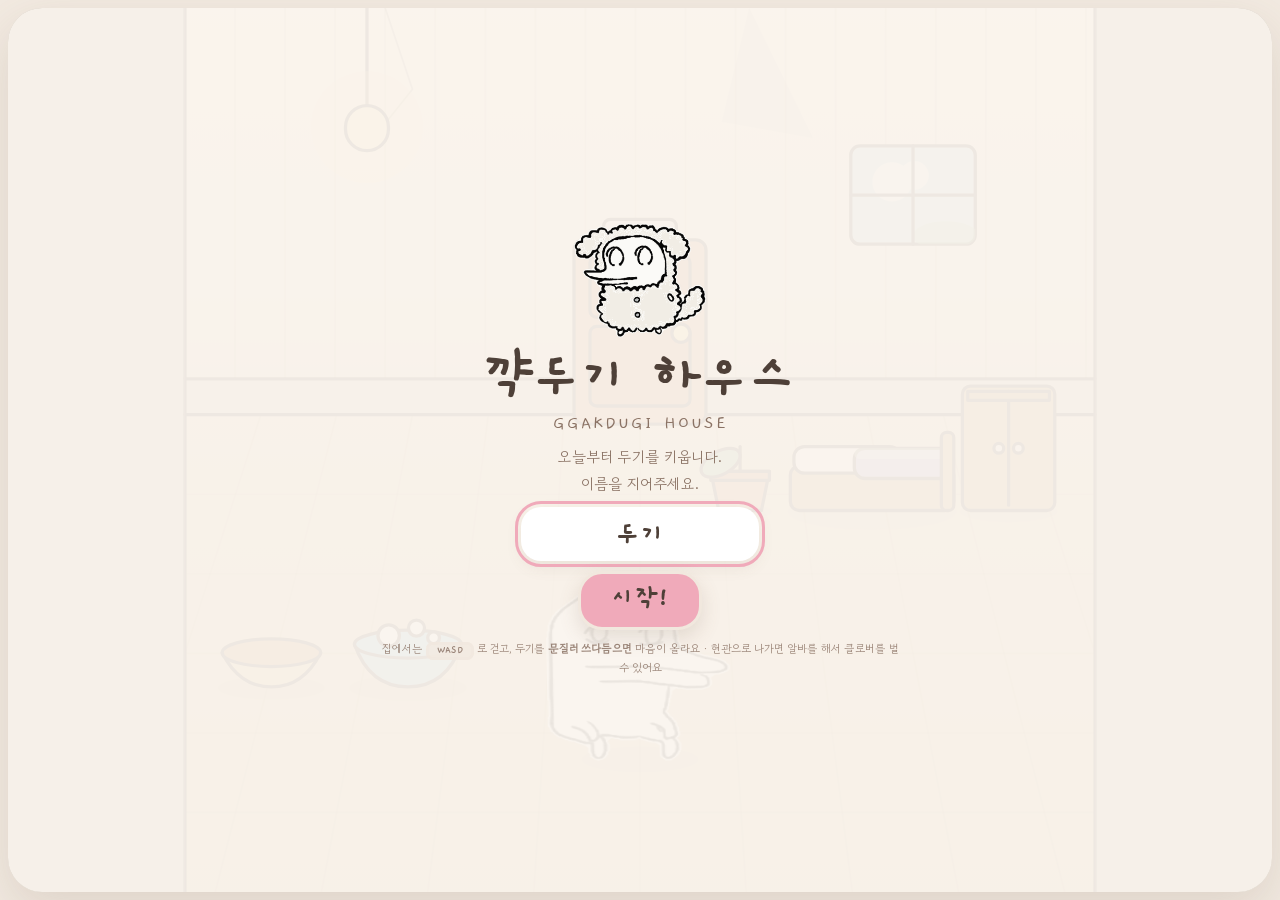
==== commit 882fe3c2: "오류 수정 및 정원 추가" ====
--- a/Claude outputs/ggakdugi-house.html
+++ b/Claude outputs/ggakdugi-house.html
@@ -1150,8 +1150,15 @@
 /* 방에 늘 있는 것 */
 const PLACES = [
   { id:'wardrobe', name:'옷장',      zone:'bed',    row:1, act:'wardrobe' },
-  { id:'gacha',    name:'뽑기 기계', zone:'kitchen', row:1, act:'gacha' },
-  { id:'door',     name:'현관',      zone:'living', act:'job', wall:true }
+  { id:'door',     name:'현관',      zone:'living', act:'out', wall:true }
+];
+
+/* ===== 정원 (집 밖) — 자리는 고정 ===== */
+const YARD = [
+  { id:'house', name:'우리 집',     x:0.12, y:0.03, act:'in' },
+  { id:'shop',  name:'가게',        x:0.40, y:0.02, act:'shop' },
+  { id:'gmach', name:'뽑기 기계',   x:0.62, y:0.07, act:'gacha' },
+  { id:'board', name:'알바 게시판', x:0.84, y:0.05, act:'job' }
 ];
 
 /* ===== 먹이 ===== */
@@ -1243,12 +1250,11 @@
   glide:  { name:'둥실둥실',   desc:'4초 동안 천천히 떨어져요',        dur:4.0,  color:'#8FC0D8' },
   magnet: { name:'동전 자석',  desc:'5초 동안 동전이 따라와요',        dur:5.0,  color:'#8FBF92' },
   hop:    { name:'폭신 점프',  desc:'6초 동안 3단 점프가 돼요',        dur:6.0,  color:'#D9C4A0' },
-  slow:   { name:'느긋느긋',   desc:'5초 동안 천천히 · 동전 2배',      dur:5.0,  color:'#AD9ED4' },
-  shield: { name:'꽉 버티기',  desc:'한 번 부딪혀도 안 아픈 보호막',    dur:0,    color:'#F3EAE1' }
+  slow:   { name:'느긋느긋',   desc:'5초 동안 천천히 · 동전 2배',      dur:5.0,  color:'#AD9ED4' }
 };
 const CHAR_SKILL = {
-  wool:'hop', proud:'shield', baby:'magnet', belly:'shield', school:'magnet',
-  holdbaby:'hop', car:'dash', snail:'slow', rabbit:'hop', cat:'magnet', bear:'shield',
+  wool:'hop', proud:'hop', baby:'magnet', belly:'glide', school:'magnet',
+  holdbaby:'hop', car:'dash', snail:'slow', rabbit:'hop', cat:'magnet', bear:'slow',
   icecream:'magnet', clown:'dash', cowboy:'dash', fairy:'glide', huggy:'dash', killer:'dash'
 };
 const skillOf = c => SKILLS[CHAR_SKILL[c.id] || 'magnet'];
@@ -2723,12 +2729,15 @@
   lastPull = got;
   const top = got.some(r => r.rank === 'SR') ? 'SR' : got.some(r => r.rank === 'R') ? 'R' : 'N';
   modal.hidden = true; modalOpen = null;
-  $('topbar').hidden = true; bgmStop();
+  $('topbar').hidden = true; $('careBar').hidden = true;
+  $('dailyPanel').hidden = true; $('miniClose').hidden = true; bgmStop();
   $('skipBtn').hidden = false; $('tapHint').hidden = false;
   mode = 'cut';
   startCut(top, got, () => {
     $('skipBtn').hidden = true; $('tapHint').hidden = true;
-    mode = 'home'; $('topbar').hidden = false; refreshBar(); bgmStart();
+    mode = 'home'; $('topbar').hidden = false;
+    $('careBar').hidden = (place !== 'room');
+    refreshBar(); bgmStart();
     openModal('gacha');
   });
 }
@@ -3043,12 +3052,15 @@
    집 — 방 그리기와 가구 자리
    =============================================================== */
 
-/* 방 좌표 */
-const roomW   = () => W * HOUSE().wide;
+/* 어디에 있나 — 'room'(집 안) · 'yard'(정원) */
+let place = 'room';
+
+/* 방 좌표 — 정원은 화면 전체를 쓴다 */
+const roomW   = () => W * (place === 'yard' ? 1 : HOUSE().wide);
 const roomL   = () => (W - roomW()) / 2;
 const roomR   = () => roomL() + roomW();
 const rx      = t => roomL() + roomW() * t;
-const wallBot = () => H * HOUSE().tall;
+const wallBot = () => H * (place === 'yard' ? 0.44 : HOUSE().tall);
 const walkTop = () => wallBot() + (H - wallBot()) * 0.06;     // 벽 바로 앞까지 갈 수 있다
 const walkBot = () => H - (H - wallBot()) * 0.06;
 const yAt     = t => walkTop() + t * (walkBot() - walkTop());
@@ -3593,6 +3605,184 @@
   g.restore();
 }
 
+/* ===============================================================
+   정원 — 집 밖. 가게 · 뽑기 기계 · 알바 게시판이 있다
+   =============================================================== */
+const yardDeco = [];
+function seedYard(){
+  yardDeco.length = 0;
+  for(let i = 0; i < 7; i++)
+    yardDeco.push({ x: (i * 0.147 + 0.05) % 1, y: 0.1 + ((i * 0.31) % 0.75),
+                    k: i % 3 === 0 ? 'flower' : 'tuft', c: ['#EFA6B8','#FFE08A','#FFFFFF'][i % 3] });
+}
+seedYard();
+
+function drawYard(){
+  const wb = wallBot();
+  /* 하늘 */
+  const sk = g.createLinearGradient(0, 0, 0, wb);
+  sk.addColorStop(0, '#CFEAF7'); sk.addColorStop(1, '#EAF6FB');
+  g.fillStyle = sk; g.fillRect(0, 0, W, wb);
+  /* 구름 */
+  g.save(); g.fillStyle = '#FFFFFF'; g.globalAlpha = .9;
+  [[0.14, 0.22, 1], [0.52, 0.14, 0.75], [0.82, 0.26, 0.9]].forEach(([cx, cy, sc]) => {
+    const x = W * cx, y = wb * cy, r = wb * 0.11 * sc;
+    g.beginPath(); g.arc(x, y, r, 0, 7); g.arc(x + r * 0.9, y + r * 0.2, r * 0.75, 0, 7);
+    g.arc(x - r * 0.9, y + r * 0.25, r * 0.65, 0, 7); g.fill();
+  });
+  g.restore();
+  /* 먼 언덕 */
+  g.fillStyle = '#C3E3C0';
+  g.beginPath(); g.moveTo(0, wb);
+  g.quadraticCurveTo(W * 0.22, wb - H * 0.12, W * 0.46, wb);
+  g.quadraticCurveTo(W * 0.72, wb - H * 0.16, W, wb);
+  g.closePath(); g.fill();
+  /* 잔디 */
+  const gr = g.createLinearGradient(0, wb, 0, H);
+  gr.addColorStop(0, '#A9D9A2'); gr.addColorStop(1, '#8CC486');
+  g.fillStyle = gr; g.fillRect(0, wb, W, H - wb);
+  /* 울타리 */
+  const fy = wb, fh = (H - wb) * 0.12;
+  g.save(); ink(LW() * 0.8); g.fillStyle = '#E3D2B4';
+  for(let x = 0; x < W; x += W * 0.045){
+    rrect(x, fy - fh, W * 0.018, fh, W * 0.008); g.fill(); g.stroke();
+  }
+  g.beginPath(); g.moveTo(0, fy - fh * 0.58); g.lineTo(W, fy - fh * 0.58); g.stroke();
+  g.restore();
+  /* 흙길 */
+  g.save(); g.fillStyle = '#E4D2AE';
+  g.beginPath();
+  g.moveTo(rx(0.09), wb); g.lineTo(rx(0.17), wb);
+  g.lineTo(rx(0.62), H); g.lineTo(rx(0.30), H);
+  g.closePath(); g.fill();
+  g.globalAlpha = .35; g.fillStyle = '#CDB78F';
+  for(let i = 1; i < 6; i++){
+    const t = i / 6, y = wb + (H - wb) * t;
+    g.beginPath(); g.ellipse(rx(0.13 + t * 0.33), y, W * 0.02, (H - wb) * 0.02, 0, 0, 7); g.fill();
+  }
+  g.restore();
+  /* 풀·꽃 */
+  yardDeco.forEach(d => {
+    const x = rx(d.x), y = yAt(d.y), s = 9 * uiK() * depthAt(y);
+    g.save(); ink(LW() * 0.6);
+    if(d.k === 'flower'){
+      g.strokeStyle = '#6FA86B';
+      g.beginPath(); g.moveTo(x, y); g.lineTo(x, y - s * 1.4); g.stroke();
+      g.fillStyle = d.c; ink(LW() * 0.6);
+      for(let i = 0; i < 5; i++){
+        const a = i / 5 * 6.283;
+        g.beginPath(); g.arc(x + Math.cos(a) * s * 0.42, y - s * 1.4 + Math.sin(a) * s * 0.42, s * 0.34, 0, 7);
+        g.fill(); g.stroke();
+      }
+      g.fillStyle = '#FFE08A'; g.beginPath(); g.arc(x, y - s * 1.4, s * 0.26, 0, 7); g.fill(); g.stroke();
+    }else{
+      g.strokeStyle = '#6FA86B'; g.lineWidth = LW() * 0.8;
+      [-0.5, 0, 0.5].forEach(o => {
+        g.beginPath(); g.moveTo(x + o * s, y);
+        g.quadraticCurveTo(x + o * s * 2, y - s * 0.9, x + o * s * 3.2, y - s * 1.3); g.stroke();
+      });
+    }
+    g.restore();
+  });
+}
+
+/* 정원에 있는 것 하나 */
+function drawYardThing(id, cx, base, s, glow){
+  g.save();
+  if(glow){
+    g.save(); g.globalAlpha = 0.28 + Math.sin(home.t * 5) * 0.16;
+    g.fillStyle = '#FFE08A';
+    g.beginPath(); g.ellipse(cx, base - s * 0.5, s * 1.2, s * 0.95, 0, 0, 7); g.fill(); g.restore();
+  }
+  ink();
+  const label = (txt, y, col) => {
+    g.fillStyle = col || '#5A4A40'; g.textAlign = 'center'; g.textBaseline = 'middle';
+    g.font = '700 ' + (14 * uiK()) + 'px Gaegu, sans-serif';
+    g.fillText(txt, cx, y);
+  };
+  switch(id){
+    case 'house': {                                   /* 우리 집 */
+      shadow(cx, base, s * 0.9);
+      const w = s * 1.7, h = s * 1.35;
+      box(cx - w / 2, base - h, w, h, s * 0.1, '#FFF3E2');
+      g.fillStyle = '#D98E72';                        /* 지붕 */
+      g.beginPath(); g.moveTo(cx - w * 0.62, base - h);
+      g.lineTo(cx, base - h - s * 0.62); g.lineTo(cx + w * 0.62, base - h);
+      g.closePath(); g.fill(); g.stroke();
+      box(cx - s * 0.28, base - s * 0.86, s * 0.56, s * 0.86, s * 0.09, '#C98A5E');   /* 문 */
+      g.fillStyle = '#FFE08A';
+      g.beginPath(); g.arc(cx + s * 0.16, base - s * 0.44, s * 0.05, 0, 7); g.fill(); g.stroke();
+      box(cx + s * 0.44, base - h + s * 0.26, s * 0.38, s * 0.32, s * 0.06, '#CDEBFA'); /* 창 */
+      label('우리 집', base - h - s * 0.82);
+      break;
+    }
+    case 'shop': {                                    /* 가게 */
+      shadow(cx, base, s * 1.0);
+      const w = s * 1.9, h = s * 1.4;
+      box(cx - w / 2, base - h, w, h, s * 0.1, '#FFFBF0');
+      /* 줄무늬 차양 */
+      const ay = base - h + s * 0.34, ah = s * 0.32;
+      for(let i = 0; i < 6; i++){
+        g.fillStyle = i % 2 ? '#FFFBF0' : '#EFA6B8';
+        const x0 = cx - w * 0.56 + (w * 1.12 / 6) * i;
+        g.beginPath(); g.moveTo(x0, ay); g.lineTo(x0 + w * 1.12 / 6, ay);
+        g.lineTo(x0 + w * 1.12 / 6, ay + ah); g.lineTo(x0, ay + ah); g.closePath();
+        g.fill(); g.stroke();
+      }
+      box(cx - w * 0.38, ay + ah + s * 0.12, w * 0.76, s * 0.6, s * 0.07, '#DFF0F8');   /* 진열창 */
+      g.fillStyle = '#E7B075';
+      [-0.2, 0.05, 0.28].forEach((o, i) => {
+        g.beginPath(); g.arc(cx + o * w, ay + ah + s * 0.42, s * 0.11, 0, 7); g.fill(); g.stroke(); });
+      /* 간판 */
+      box(cx - s * 0.62, base - h - s * 0.46, s * 1.24, s * 0.42, s * 0.1, '#FFE08A');
+      label('상점', base - h - s * 0.25);
+      break;
+    }
+    case 'gmach': {                                   /* 뽑기 기계 */
+      shadow(cx, base, s * 0.5);
+      const w = s * 0.86, h = s * 1.25;
+      box(cx - w / 2, base - h * 0.52, w, h * 0.52, s * 0.08, '#EFA6B8');   /* 아래 통 */
+      g.fillStyle = '#CDEBFA';                                             /* 유리 돔 */
+      g.beginPath(); g.arc(cx, base - h * 0.58, w * 0.52, Math.PI, 0); g.fill(); g.stroke();
+      g.save(); g.beginPath(); g.arc(cx, base - h * 0.58, w * 0.52, Math.PI, 0); g.clip();
+      ['#FFE08A','#8FC0D8','#8FBF92','#EFA6B8','#AD9ED4'].forEach((c, i) => {
+        g.fillStyle = c;
+        g.beginPath(); g.arc(cx - w * 0.3 + (i % 3) * w * 0.3, base - h * 0.62 + Math.floor(i / 3) * w * 0.26,
+                             w * 0.14, 0, 7); g.fill();
+      });
+      g.restore();
+      g.beginPath(); g.arc(cx, base - h * 0.58, w * 0.52, Math.PI, 0); g.stroke();
+      g.fillStyle = '#FFF8F0';                                             /* 손잡이 */
+      g.beginPath(); g.arc(cx, base - h * 0.3, w * 0.12, 0, 7); g.fill(); g.stroke();
+      box(cx - w * 0.26, base - h * 0.16, w * 0.52, h * 0.13, s * 0.04, '#F3EAE1');   /* 배출구 */
+      label('뽑기', base - h - s * 0.1);
+      break;
+    }
+    case 'board': {                                   /* 알바 게시판 */
+      shadow(cx, base, s * 0.55);
+      ink(); g.strokeStyle = '#A3805A'; g.lineWidth = LW() * 1.6;
+      g.beginPath(); g.moveTo(cx - s * 0.3, base); g.lineTo(cx - s * 0.3, base - s * 0.7);
+      g.moveTo(cx + s * 0.3, base); g.lineTo(cx + s * 0.3, base - s * 0.7); g.stroke();
+      ink();
+      box(cx - s * 0.72, base - s * 1.4, s * 1.44, s * 0.78, s * 0.08, '#E3C79C');
+      ['#FFF8F0','#FDF2DE','#FFFFFF'].forEach((c, i) => {
+        g.fillStyle = c;
+        const px = cx - s * 0.52 + i * s * 0.44;
+        rrect(px, base - s * 1.3, s * 0.36, s * 0.42, s * 0.03); g.fill(); g.stroke();
+        g.strokeStyle = '#C2A88A'; g.lineWidth = LW() * 0.5;
+        for(let l = 0; l < 3; l++){
+          g.beginPath(); g.moveTo(px + s * 0.06, base - s * 1.22 + l * s * 0.1);
+          g.lineTo(px + s * 0.3, base - s * 1.22 + l * s * 0.1); g.stroke();
+        }
+        ink();
+      });
+      label('알바', base - s * 1.55);
+      break;
+    }
+  }
+  g.restore();
+}
+
 "use strict";
 /* 두기 — 행동과 돌봄 — 꺅두기 하우스 */
 
@@ -3625,6 +3815,7 @@
 
 /* ===== 다가갈 수 있는 것 ===== */
 function homeSpots(){
+  if(place === 'yard') return YARD.map(o => ({ ...o }));
   const list = [];
   for(const o of LAY.floor){
     const f = FURN(o.id);
@@ -3632,7 +3823,7 @@
     const p = PLACES.find(q => q.id === o.id);
     if(p && p.act) list.push({ id:o.id, name:p.name, x:o.x, y:o.y, act:p.act });
   }
-  list.push({ id:'door', name:'현관', x:LAY.door.x, y:0.02, act:'job' });
+  list.push({ id:'door', name:'현관', x:LAY.door.x, y:0.02, act:'out' });
   return list;
 }
 const furnPos = id => { const o = spotOf(id); return o ? { x:o.x, y:o.y } : { x:0.5, y:0.5 }; };
@@ -3670,6 +3861,7 @@
 /* 버튼이나 가구에서 시작 */
 function doCare(kind){
   if(deco) return false;
+  if(place !== 'room'){ toast('집 안에서만 할 수 있어요', ''); sfxNo(); return false; }
   const ok = canCare(kind);
   if(ok !== true){ toast(ok.no, ''); sfxNo(); return false; }
   if(kind === 'feed' || kind === 'wash'){ openMini(kind); return true; }
@@ -3774,7 +3966,7 @@
     }
   }
   mini = null;
-  $('careBar').hidden = !(mode === 'home');
+  $('careBar').hidden = !(mode === 'home' && place === 'room');
   save(); refreshBar(); paintCareBar();
 }
 function feedPick(f){
@@ -3874,13 +4066,13 @@
   }
 
   /* 가까운 것 — 문 앞에 서면 문이 먼저 */
-  let near = null, bd = 0.075;
+  let near = null, bd = (place === 'yard' ? 0.17 : 0.075);
   for(const s of homeSpots()){
     const d = Math.hypot((s.x - home.x) * 1.4, ((s.y || 0) - home.y) * 0.8);
     if(d < bd){ bd = d; near = s; }
   }
-  if(home.y < 0.12 && Math.abs(home.x - LAY.door.x) < 0.10)
-    near = { id:'door', name:'현관', x:LAY.door.x, y:0.02, act:'job' };
+  if(place === 'room' && home.y < 0.12 && Math.abs(home.x - LAY.door.x) < 0.10)
+    near = { id:'door', name:'현관', x:LAY.door.x, y:0.02, act:'out' };
   home.near = near;
 
   for(let i = home.parts.length - 1; i >= 0; i--){
@@ -3891,11 +4083,20 @@
 }
 
 /* 혼자 하는 행동 */
+const YARD_SAY = ['바깥 공기 좋다', '가게 구경할까?', '뽑기 한 번…', '오늘도 알바?', '꺅!'];
 const IDLE_SAY = ['심심해~', '오늘 뭐 하지?', '배고픈가?', '낮잠 잘까', '꺅', '집이 좋아',
                   '알바 가야 하나', '두기두기'];
 function pickIdle(){
   home.idle = 0;
   const d = S.dugi;
+  if(place === 'yard'){
+    home.target = { x:0.08 + Math.random() * 0.84, y:0.25 + Math.random() * 0.68 };
+    home.idleGoal = 'walk';
+    if(Math.random() < 0.45){
+      home.say = YARD_SAY[Math.floor(Math.random() * YARD_SAY.length)]; home.sayT = 2.2;
+    }
+    return;
+  }
   /* 조르는 게 있으면 그 앞에서 기다린다 */
   if(S.req){
     const f = FURNITURE.find(x => x.act === S.req.kind);
@@ -3929,7 +4130,10 @@
   if(!spot) return;
   if(spot.act === 'wardrobe') return openModal('wardrobe');
   if(spot.act === 'gacha')    return openModal('gacha');
+  if(spot.act === 'shop')     return openModal('shop');
   if(spot.act === 'job')      return openModal('job');
+  if(spot.act === 'out')      return goYard();
+  if(spot.act === 'in')       return goHome();
   doCare(spot.act);
 }
 
@@ -3970,14 +4174,16 @@
   }
   if(onDugi(px, py)){ home.pet.dist = 0; home.pet.on = true; petOnce(); return; }
   /* 가까운 가구를 누르면 걸어가서 실행 */
-  let spot = null, bd = 0.09;
+  let spot = null, bd = (place === 'yard' ? 0.2 : 0.09);
   for(const s of homeSpots()){
     const d = Math.hypot((s.x - r.x) * 1.3, ((s.y || 0) - r.y) * 0.7);
     if(d < bd){ bd = d; spot = s; }
   }
   if(spot){
-    home.target = { x:spot.x + (spot.act === 'job' ? 0 : 0.04),
-                    y:Math.min(0.95, (spot.y || 0.05) + 0.16) };
+    home.target = place === 'yard'
+      ? { x:spot.x, y:Math.min(0.95, (spot.y || 0.05) + 0.13) }
+      : { x:spot.x + (spot.act === 'job' ? 0 : 0.04),
+          y:Math.min(0.95, (spot.y || 0.05) + 0.16) };
     home.autoAct = spot;
   }else{
     home.target = { x:Math.max(0.03, Math.min(0.97, r.x)),
@@ -4180,8 +4386,9 @@
   const n = home.near;
   if(!n || home.act || deco || mini) return;
   const k = uiK();
-  const label = n.act === 'wardrobe' ? '옷장 열기' : n.act === 'gacha' ? '뽑기'
-              : n.act === 'job' ? '알바하러 가기' : CARE[n.act].name;
+  const LABEL = { wardrobe:'옷장 열기', gacha:'뽑기', shop:'상점 들어가기',
+                  job:'알바하러 가기', out:'밖으로 나가기', in:'집으로 들어가기' };
+  const label = LABEL[n.act] || CARE[n.act].name;
   g.save();
   g.font = '700 ' + (19 * k) + 'px Gaegu, sans-serif';
   const w = g.measureText('E  ' + label).width + 30 * k, h = 30 * k;
@@ -4198,8 +4405,27 @@
   g.restore();
 }
 
+/* 정원 전체 */
+function drawYardScene(){
+  drawYard();
+  const wb = wallBot();
+  const fs = Math.min(roomW() * 0.115, (H - wb) * 0.52);
+  const near = id => home.near && home.near.id === id;
+  const items = YARD.slice().sort((a, b) => a.y - b.y);
+  let drew = false;
+  for(const o of items){
+    if(!drew && o.y > home.y){ drawDugi(); drew = true; }
+    const by = yAt(o.y);
+    drawYardThing(o.id, rx(o.x), by, fs * depthAt(by), near(o.id));
+  }
+  if(!drew) drawDugi();
+  drawParts();
+  drawPrompt();
+}
+
 /* 방 전체 */
 function drawHome(dt){
+  if(place === 'yard'){ drawYardScene(); return; }
   drawRoom();
   const wb = wallBot();
   const fs = Math.min(roomW() * 0.125, (H - wb) * 0.48);
@@ -5093,7 +5319,7 @@
    =============================================================== */
 let state = 'title';                // title · play · pause · over
 let camX = 0, camY = 0, speed = 0, dist = 0, score = 0, jellyN = 0, combo = 0, maxCombo = 0;
-let energy = 0, skill = null, skillT = 0, shield = 0, shake = 0, tick = 0, cleared = false;
+let energy = 0, skill = null, skillT = 0, shake = 0, tick = 0, cleared = false;
 const fx = [];
 const player = { x:0, y:0, vy:0, onGround:true, jumps:0, sliding:false, slideT:0, hp:3, inv:0, dead:false, coyote:0, buf:0 };
 
@@ -5105,11 +5331,10 @@
   buildMap();
   camX = 0; camY = 0; speed = CO.v0; dist = 0; score = 0; jellyN = 0; combo = 0; maxCombo = 0;
   energy = 0; skill = null; skillT = 0; shake = 0; tick = 0; cleared = false;
-  shield = skillIdOf(me) === 'shield' ? 1 : 0;   // 보호막 두기는 하나 들고 시작
   speed = CO.v0;
   fx.length = 0;
   Object.assign(player, { x:120, y:0, vy:0, onGround:true, jumps:0, sliding:false, slideT:0,
-                          hp: CO.hp + (skillIdOf(me)==='shield' ? 1 : 0), inv:0, dead:false, coyote:0, buf:0 });
+                          hp: CO.hp, inv:0, dead:false, coyote:0, buf:0 });
 }
 
 /* ===== 입력 ===== */
@@ -5135,8 +5360,7 @@
 function useSkill(){
   if(state !== 'play' || energy < 100) return;
   const id = skillIdOf(me); energy = 0; SFX.skill();
-  if(id === 'shield'){ shield = Math.min(2, shield + 1); toastFx('보호막!'); }
-  else { skill = id; skillT = SKILLS[id].dur; toastFx(SKILLS[id].name); }
+  skill = id; skillT = SKILLS[id].dur; toastFx(SKILLS[id].name);
   for(let i=0;i<18;i++) fx.push({ kind:'star', x:player.x, y:player.y+40,
     vx:(Math.random()-.5)*420, vy:Math.random()*420, life:0.7, t:0, c:skillOf(me).color });
 }
@@ -5259,8 +5483,6 @@
 const hits = [];
 function hurt(e){
   hits.push({ x:Math.round(player.x), kind:e.kind, sliding:player.sliding, y:Math.round(player.y) });
-  if(shield > 0){ shield--; player.inv = 1.3; e.gone = true; SFX.hit(); shake = 0.5;
-                  pop(e.x, e.y + e.h/2, '#AD9ED4'); toastFx('보호막이 막았다!'); return; }
   player.hp--; player.inv = 1.5; combo = 0; e.gone = true;
   SFX.hit(); shake = 1; pop(e.x, e.y + e.h/2, '#C9A9A9');
   speed = Math.max(V0, speed - 60);
@@ -5522,12 +5744,6 @@
          g.beginPath(); g.ellipse(0, -baseH*0.4, baseH*0.3, baseH*0.36, 0, 0, 7); g.fill(); g.stroke(); }
   g.restore();
 
-  /* 보호막 */
-  if(shield > 0){
-    g.save(); g.globalAlpha = 0.5 + Math.sin(tick*5)*0.18;
-    g.strokeStyle = '#AD9ED4'; g.lineWidth = LW();
-    g.beginPath(); g.ellipse(x, yb - ph*SC*0.5, PW*0.9*SC, ph*0.75*SC, 0, 0, 7); g.stroke(); g.restore();
-  }
   /* 스킬 남은 시간 */
   if(skillT > 0){
     const sk = SKILLS[skill];
@@ -5902,7 +6118,7 @@
   [$('introScreen'), $('resultScreen'), $('runResult'), $('pauseScreen')]
     .forEach(s => { if(s) s.hidden = s !== el; });
   $('pauseBtn').hidden = !(mode === 'play');
-  $('careBar').hidden = !(mode === 'home' && !el && !mini && !deco);
+  $('careBar').hidden = !(mode === 'home' && place === 'room' && !el && !mini && !deco);
 }
 
 /* ===== 위쪽 상태바 ===== */
@@ -5926,12 +6142,31 @@
 }
 
 function goHome(){
+  const wasOut = (place === 'yard');
+  place = 'room';
   mode = 'home'; deco = false; mini = null;
   showScreen(null);
   $('topbar').hidden = false; $('runPad').hidden = true;
   $('skipBtn').hidden = true; $('tapHint').hidden = true;
-  $('decoBtn').classList.remove('on');
+  $('decoBtn').classList.remove('on'); $('decoBtn').disabled = false;
+  if(wasOut){ home.x = LAY.door.x; home.y = 0.22; home.target = null; home.vx = home.vy = 0; }
   checkDaily(); seedDust(); relayout(); refreshBar(); paintCareBar(); paintDaily(); bgmStart();
+}
+
+/* ===== 정원으로 나가기 ===== */
+function goYard(){
+  place = 'yard';
+  mode = 'home'; deco = false; mini = null;
+  closeModal(); showScreen(null);
+  $('topbar').hidden = false; $('runPad').hidden = true;
+  $('careBar').hidden = true;
+  $('decoBtn').classList.remove('on'); $('decoBtn').disabled = true;
+  $('dailyPanel').hidden = true;
+  home.x = 0.12; home.y = 0.28; home.target = null; home.autoAct = null;
+  home.vx = home.vy = 0; home.act = null; home.sweep = false;
+  home.ball.home = true; home.aim = null;
+  toast('정원으로 나왔어요', '가게 · 뽑기 · 알바 게시판이 있어요');
+  refreshBar();
 }
 
 /* ===== 배달 알바 ===== */
@@ -6132,9 +6367,10 @@
 $('outBtn').onclick  = () => openModal('job');
 $('dailyBtn').onclick = () => { $('dailyPanel').hidden = !$('dailyPanel').hidden; paintDaily(); };
 $('decoBtn').onclick = () => {
+  if(place !== 'room'){ toast('집 안에서만 꾸밀 수 있어요', ''); return; }
   deco = !deco; mini = null;
   $('decoBtn').classList.toggle('on', deco);
-  $('careBar').hidden = deco || mode !== 'home';
+  $('careBar').hidden = deco || mode !== 'home' || place !== 'room';
   toast(deco ? '꾸미기 모드' : '꾸미기 끝', deco ? '가구를 끌어서 옮기세요' : '자리를 저장했어요');
   if(!deco) save();
 };
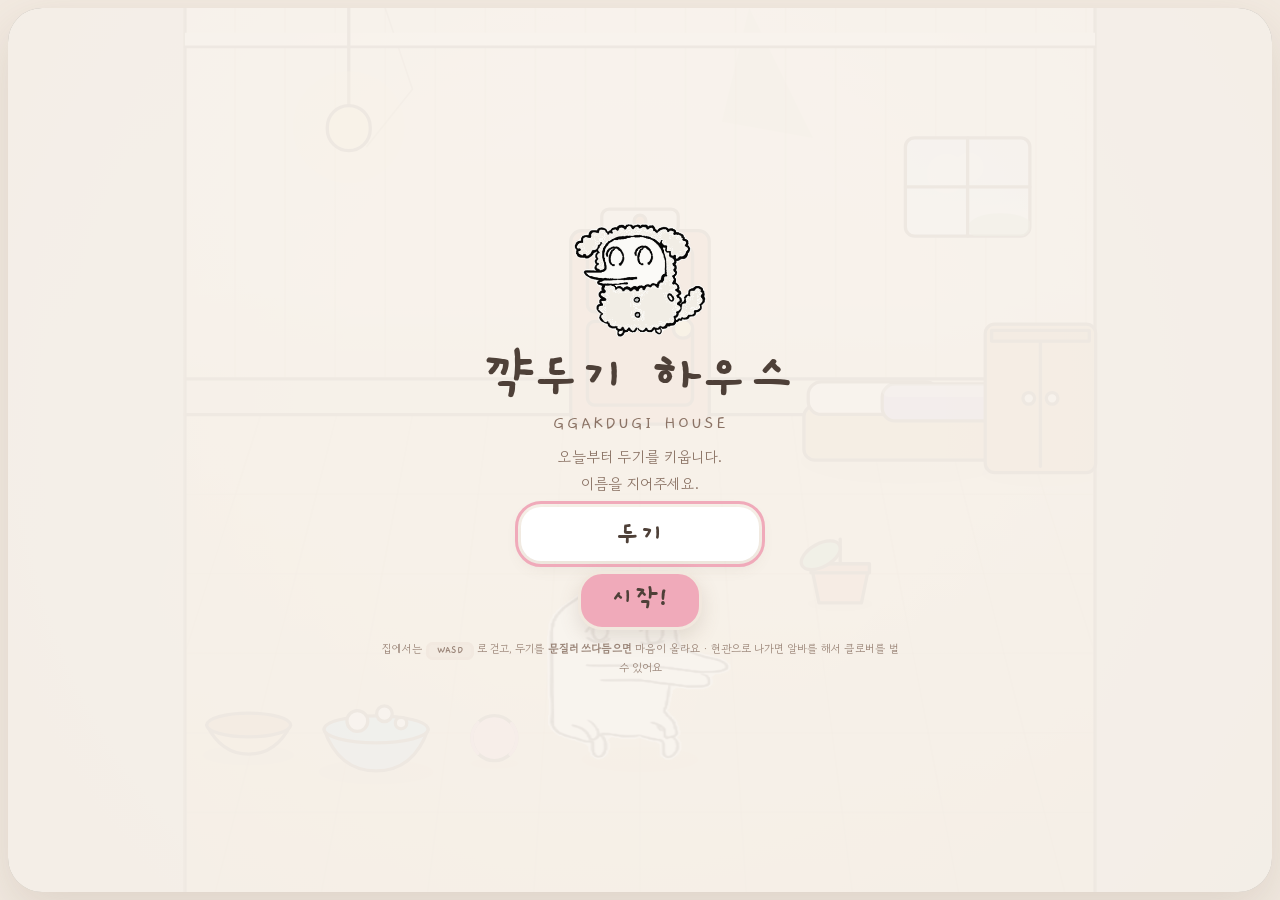
==== commit 125ba7d7: "로비 디자인 수정" ====
--- a/Claude outputs/ggakdugi-house.html
+++ b/Claude outputs/ggakdugi-house.html
@@ -1091,57 +1091,86 @@
    zone: kitchen · living · bed  /  row 1 = 벽쪽, 0 = 앞쪽
    자리는 구역 안에서 자동 배치되고, 꾸미기 모드에서 옮기면 그 자리가 저장된다 */
 const FURNITURE = [
-  { id:'bowl',   name:'밥그릇',      price:0,   base:true, zone:'kitchen', row:0, act:'feed',
+  { id:'bowl',   name:'밥그릇',      price:0,   base:true, zone:'kitchen', slot:'K4', sz:0.8, act:'feed',
     desc:'두기 밥그릇' },
-  { id:'tub',    name:'대야',        price:0,   base:true, zone:'kitchen', row:0, act:'wash',
+  { id:'tub',    name:'대야',        price:0,   base:true, zone:'kitchen', slot:'K5', sz:0.9, act:'wash',
     desc:'씻기는 자리' },
-  { id:'plant',  name:'화분',        price:0,   base:true, zone:'living',  row:1, act:'water',
+  { id:'plant',  name:'화분',        price:0,   base:true, zone:'bed',     slot:'B3', sz:0.9, act:'water',
     desc:'물을 주면 자라요' },
-  { id:'ball',   name:'공',          price:0,   base:true, zone:'living',  row:0, act:'play',
+  { id:'ball',   name:'공',          price:0,   base:true, zone:'living',  slot:'L8', sz:0.7, act:'play',
     desc:'던지고 놀기' },
-  { id:'bed',    name:'침대',        price:0,   base:true, zone:'bed',     row:1, act:'sleep',
+  { id:'bed',    name:'침대',        price:0,   base:true, zone:'bed',     slot:'B1', sz:1.3, act:'sleep',
     desc:'여기서 자면 기운이 차요' },
 
-  { id:'fridge', name:'냉장고',      price:680, zone:'kitchen', row:1, boost:{ full:6 },
+  { id:'fridge', name:'냉장고',      price:680, zone:'kitchen', slot:'K1', sz:1.3, boost:{ full:6 },
     desc:'밥 배부름 +6' },
-  { id:'sink',   name:'싱크대',      price:380, zone:'kitchen', row:1, boost:{ clean:5 },
+  { id:'sink',   name:'싱크대',      price:380, zone:'kitchen', slot:'K2', sz:1.15, boost:{ clean:5 },
     desc:'씻길 때 깨끗함 +5' },
-  { id:'table',  name:'식탁',        price:340, zone:'kitchen', row:0, boost:{ fun:2 },
+  { id:'table',  name:'식탁',        price:340, zone:'kitchen', slot:'K3', sz:1.05, boost:{ fun:2 },
     desc:'밥 먹을 자리 (기분 +2)' },
-  { id:'rug',    name:'러그',        price:220, zone:'living',  row:2, boost:{ fun:2 },
+  { id:'rug',    name:'러그',        price:220, zone:'living',  slot:'L7', sz:1.5, floorLayer:true, boost:{ fun:2 },
     desc:'기분 회복 +2' },
-  { id:'sofa',   name:'소파',        price:1400, zone:'living', row:1, boost:{ energy:5, fun:3 },
+  { id:'sofa',   name:'소파',        price:1400, zone:'living', slot:'L3', sz:1.25, boost:{ energy:5, fun:3 },
     desc:'푹신함 (기운 +5 · 기분 +3)', need:1 },
-  { id:'tv',     name:'티비',        price:560, zone:'living',  row:1, boost:{ fun:5 },
+  { id:'tv',     name:'티비',        price:560, zone:'living',  slot:'L2', sz:1.1, boost:{ fun:5 },
     desc:'놀아줄 때 기분 +5' },
-  { id:'shelf',  name:'책장',        price:420, zone:'living',  row:1, boost:{ pay:0.04 },
+  { id:'shelf',  name:'책장',        price:420, zone:'living',  slot:'L1', sz:1.2, boost:{ pay:0.04 },
     desc:'알바 시급 +4%' },
-  { id:'cake',   name:'생일 케이크', price:900, zone:'living',  row:0, boost:{ love:0.15 },
+  { id:'cake',   name:'생일 케이크', price:900, zone:'living',  slot:'L9', sz:0.85, boost:{ love:0.15 },
     desc:'마음 +15%', need:1 },
-  { id:'piano',  name:'장난감 피아노', price:1200, zone:'living', row:1, boost:{ pay:0.08 },
+  { id:'piano',  name:'장난감 피아노', price:1200, zone:'living', slot:'L4', sz:1.05, boost:{ pay:0.08 },
     desc:'알바 시급 +8%', need:2 },
-  { id:'lamp',   name:'꼬마 램프',   price:320, zone:'bed',     row:1, boost:{ energy:4 },
+  { id:'lamp',   name:'꼬마 램프',   price:320, zone:'bed',     slot:'B4', sz:0.95, boost:{ energy:4 },
     desc:'잘 때 기운 +4' },
-  { id:'toybox', name:'장난감 상자', price:480, zone:'bed',     row:0, boost:{ fun:4 },
+  { id:'toybox', name:'장난감 상자', price:480, zone:'bed',     slot:'B5', sz:0.85, boost:{ fun:4 },
     desc:'놀아줄 때 기분 +4' },
-  { id:'cushion',name:'폭신 쿠션',   price:0,   zone:'bed',     row:0, boost:{ energy:3, love:0.05 },
+  { id:'cushion',name:'폭신 쿠션',   price:0,   zone:'bed',     slot:'B6', sz:0.75, boost:{ energy:3, love:0.05 },
     desc:'마음 Lv5 선물', lock:'love5' },
-  { id:'hammock',name:'해먹',        price:0,   zone:'living',  row:1, boost:{ energy:6 },
+  { id:'hammock',name:'해먹',        price:0,   zone:'living',  slot:'L5', sz:1.1, boost:{ energy:6 },
     desc:'마음 Lv8 선물', lock:'love8' },
-  { id:'trophy', name:'단짝 트로피', price:0,   zone:'living',  row:0, boost:{ pay:0.1, love:0.1 },
+  { id:'trophy', name:'단짝 트로피', price:0,   zone:'living',  slot:'L6', sz:0.8, boost:{ pay:0.1, love:0.1 },
     desc:'마음 Lv10 선물', lock:'love10' },
 
-  { id:'frame',  name:'액자',        price:260, zone:'living',  on:'wall', boost:{ pay:0.05 },
+  { id:'frame', slot:'LW1',  name:'액자',        price:260, zone:'living',  on:'wall', boost:{ pay:0.05 },
     desc:'알바 시급 +5%' },
-  { id:'clock',  name:'벽시계',      price:300, zone:'kitchen', on:'wall', boost:{ pay:0.05 },
+  { id:'clock', slot:'KW1',  name:'벽시계',      price:300, zone:'kitchen', on:'wall', boost:{ pay:0.05 },
     desc:'알바 시급 +5%' },
-  { id:'garland',name:'장식 깃발',   price:380, zone:'living',  on:'wall', boost:{ fun:3 },
+  { id:'garland', slot:'LW2',name:'장식 깃발',   price:380, zone:'living',  on:'wall', boost:{ fun:3 },
     desc:'집이 화사해져요 (기분 +3)' },
-  { id:'poster', name:'포스터',      price:450, zone:'bed',     on:'wall', boost:{ love:0.05 },
+  { id:'poster', slot:'BW1', name:'포스터',      price:450, zone:'bed',     on:'wall', boost:{ love:0.05 },
     desc:'마음 +5%', need:1 },
-  { id:'window2',name:'작은 창문',   price:800, zone:'bed',     on:'wall', boost:{ fun:4 },
+  { id:'window2', slot:'BW2',name:'작은 창문',   price:800, zone:'bed',     on:'wall', boost:{ fun:4 },
     desc:'햇빛이 들어와요 (기분 +4)', need:2 }
 ];
+
+/* ===== 가구 자리(슬롯) — 구역마다 못 박아 둔다 =====
+   row 1 = 벽쪽(큰 가구) · 0 = 가운데 · 2 = 앞쪽(작은 것)
+   현관은 거실 벽 0.50 고정이라 벽쪽 슬롯은 그 양옆으로 비켜 둔다 */
+const SLOTS = {
+  kitchen: [
+    { id:'K1', x:0.07, y:0.04, row:1 }, { id:'K2', x:0.22, y:0.07, row:1 },
+    { id:'K3', x:0.14, y:0.38, row:0 },
+    { id:'K4', x:0.07, y:0.74, row:2 }, { id:'K5', x:0.21, y:0.78, row:2 }
+  ],
+  living: [
+    { id:'L1', x:0.36, y:0.04, row:1 }, { id:'L2', x:0.64, y:0.04, row:1 },
+    { id:'L3', x:0.39, y:0.34, row:0 }, { id:'L4', x:0.66, y:0.38, row:0 },
+    { id:'L5', x:0.42, y:0.20, row:0 }, { id:'L6', x:0.55, y:0.20, row:0 },
+    { id:'L7', x:0.50, y:0.60, row:2 },
+    { id:'L8', x:0.34, y:0.76, row:2 }, { id:'L9', x:0.62, y:0.74, row:2 }
+  ],
+  bed: [
+    { id:'B1', x:0.79, y:0.04, row:1 }, { id:'B2', x:0.94, y:0.07, row:1 },
+    { id:'B3', x:0.72, y:0.38, row:0 }, { id:'B4', x:0.90, y:0.40, row:0 },
+    { id:'B5', x:0.80, y:0.76, row:2 }, { id:'B6', x:0.88, y:0.78, row:2 }
+  ]
+};
+const WALL_SLOTS = {
+  kitchen: [{ id:'KW1', x:0.22 }, { id:'KW2', x:0.30 }],
+  living:  [{ id:'LW1', x:0.34 }, { id:'LW2', x:0.60 }],
+  bed:     [{ id:'BW1', x:0.68 }, { id:'BW2', x:0.78 }]
+};
+const SLOT = (zone, id) => (SLOTS[zone] || []).find(s => s.id === id);
 const FURN = id => FURNITURE.find(f => f.id === id);
 const BASE_FURN = FURNITURE.filter(f => f.base).map(f => f.id);
 const ZONES = ['kitchen', 'living', 'bed'];
@@ -1149,7 +1178,7 @@
 
 /* 방에 늘 있는 것 */
 const PLACES = [
-  { id:'wardrobe', name:'옷장',      zone:'bed',    row:1, act:'wardrobe' },
+  { id:'wardrobe', name:'옷장',      zone:'bed',    slot:'B2', sz:1.25, act:'wardrobe' },
   { id:'door',     name:'현관',      zone:'living', act:'out', wall:true }
 ];
 
@@ -3086,37 +3115,38 @@
    자리 배치 — 구역(주방·거실·침실)마다 앞뒤 줄로 나눠 놓는다
    꾸미기 모드에서 옮긴 자리는 S.pos 에 저장되어 그게 우선
    =============================================================== */
-const ROW_Y = { 1:0.16, 0:0.58, 2:0.66 };
+/* 슬롯을 하나씩 잡아 나간다 — 제 자리가 차 있으면 같은 구역의 다음 빈 자리로 */
 function layoutHome(){
-  const zones = { kitchen:{ 0:[], 1:[], 2:[] }, living:{ 0:[], 1:[], 2:[] }, bed:{ 0:[], 1:[], 2:[] } };
-  const wall = { kitchen:[], living:[], bed:[] };
-  const add = (id, f) => {
-    const z = f.zone || 'living';
-    if(f.on === 'wall') wall[z].push(id);
-    else zones[z][f.row || 0].push(id);
+  const out = { floor: [], wall: [] };
+  const taken = {}, wtaken = {};
+  const items = [];
+  for(const id of S.furn){ const f = FURN(id); if(f) items.push([id, f]); }
+  PLACES.forEach(p => { if(p.id !== 'door') items.push([p.id, p]); });
+  /* 큰 가구(벽쪽)부터 자리를 잡아야 앞자리에 밀리지 않는다 */
+  items.sort((a, b) => (b[1].sz || 1) - (a[1].sz || 1));
+
+  const grab = (zone, want, pool, used) => {
+    const list = pool[zone] || [];
+    let s2 = want && list.find(q => q.id === want && !used[q.id]);
+    if(!s2) s2 = list.find(q => !used[q.id]);
+    if(!s2){                                   /* 이 구역이 꽉 차면 옆 구역 */
+      for(const z of ZONES){ s2 = (pool[z] || []).find(q => !used[q.id]); if(s2) break; }
+    }
+    if(s2) used[s2.id] = 1;
+    return s2;
   };
-  for(const id of S.furn){ const f = FURN(id); if(f) add(id, f); }
-  PLACES.forEach(p => { if(p.id !== 'door') add(p.id, p); });
-
-  const out = { floor: [], wall: [] };
-  ZONES.forEach(z => {
-    const [a, b] = ZONE_X[z];
-    [1, 0, 2].forEach(row => {
-      const list = zones[z][row];
-      list.forEach((id, i) => {
-        let t = list.length === 1 ? 0.5 : (i + 0.5) / list.length;
-        let x = a + (b - a) * t;
-        /* 거실 벽쪽 줄은 현관 자리를 비켜 간다 */
-        if(z === 'living' && row === 1 && Math.abs(x - 0.5) < 0.09)
-          x = x < 0.5 ? 0.5 - 0.11 : 0.5 + 0.11;
-        out.floor.push({ id, zone:z, x, y: ROW_Y[row], row });
-      });
-    });
-    wall[z].forEach((id, i) => {
-      const t = wall[z].length === 1 ? 0.5 : (i + 0.5) / wall[z].length;
-      out.wall.push({ id, zone:z, x: a + (b - a) * t });
-    });
-  });
+  for(const [id, f] of items){
+    const zone = f.zone || 'living';
+    if(f.on === 'wall'){
+      const s2 = grab(zone, f.slot, WALL_SLOTS, wtaken);
+      out.wall.push({ id, zone, x: s2 ? s2.x : 0.5, slot: s2 && s2.id });
+    }else{
+      const s2 = grab(zone, f.slot, SLOTS, taken);
+      out.floor.push({ id, zone, x: s2 ? s2.x : 0.5, y: s2 ? s2.y : 0.5,
+                       row: s2 ? s2.row : 0, slot: s2 && s2.id,
+                       sz: f.sz || 1, floorLayer: !!f.floorLayer });
+    }
+  }
   /* 옮겨둔 자리 반영 */
   out.floor.forEach(o => { const p = S.pos[o.id]; if(p){ o.x = p.x; o.y = p.y; } });
   out.wall.forEach(o => { const p = S.pos[o.id]; if(p){ o.x = p.x; } });
@@ -3126,6 +3156,63 @@
 let LAY = layoutHome();
 function relayout(){ LAY = layoutHome(); }
 function spotOf(id){ return LAY.floor.find(o => o.id === id) || LAY.wall.find(o => o.id === id); }
+
+
+/* ===============================================================
+   시간대 — 실제 시각에 따라 방 분위기가 바뀐다
+   =============================================================== */
+const DAYPARTS = {
+  morn:  { name:'아침', sky:['#DCEFFB','#F0F8FC'], mul:'#E7EFF9', pool:0.16, glow:0    },
+  day:   { name:'낮',   sky:['#CDEBFA','#EAF6FB'], mul:null,      pool:0.14, glow:0    },
+  eve:   { name:'저녁', sky:['#FFCF9C','#FFAE85'], mul:'#FAD6B4', pool:0.26, glow:0.20 },
+  night: { name:'밤',   sky:['#4E5680','#6E7296'], mul:'#5B60A2', pool:0.34, glow:0.52 }
+};
+function dayPart(){
+  const h = new Date().getHours();
+  return h < 6 ? 'night' : h < 10 ? 'morn' : h < 17 ? 'day' : h < 20 ? 'eve' : 'night';
+}
+const DAY = () => DAYPARTS[dayPart()];
+
+/* 조명 자리 — 빛 웅덩이가 여기서 퍼진다 */
+function lampSpot(){
+  return S.house === 0 ? { x: rx(0.18), y: wallBot() * 0.3 }
+       : S.house === 2 ? { x: rx(0.5),  y: wallBot() * 0.2 }
+                       : { x: rx(0.90), y: wallBot() * 0.26 };
+}
+/* 바닥 빛 웅덩이 */
+function lightPool(a){
+  const L = lampSpot(), r = Math.max(roomW() * 0.42, (H - wallBot()) * 1.5);
+  const rg = g.createRadialGradient(L.x, wallBot() + (H - wallBot()) * 0.45, r * 0.06,
+                                    L.x, wallBot() + (H - wallBot()) * 0.45, r);
+  rg.addColorStop(0, 'rgba(255,226,152,' + a + ')');
+  rg.addColorStop(1, 'rgba(255,226,152,0)');
+  g.save(); g.fillStyle = rg; g.fillRect(0, 0, W, H); g.restore();
+}
+/* 방 전체에 시간대 색 + 구석 어둠 */
+function drawDayTint(){
+  const D = DAY();
+  g.save();
+  if(D.mul){                                   /* 곱하기 — 진짜로 어두워진다 */
+    g.globalCompositeOperation = 'multiply';
+    g.fillStyle = D.mul; g.fillRect(0, 0, W, H);
+    g.globalCompositeOperation = 'source-over';
+  }
+  if(D.glow){                                  /* 조명 주변만 다시 밝게 */
+    const L = lampSpot(), cy = L.y + (H - L.y) * 0.45;
+    const rg = g.createRadialGradient(L.x, cy, 8, L.x, cy, Math.min(W, H) * 0.78);
+    rg.addColorStop(0,   'rgba(255,214,132,' + D.glow + ')');
+    rg.addColorStop(0.45,'rgba(255,214,132,' + (D.glow * 0.3).toFixed(3) + ')');
+    rg.addColorStop(1,   'rgba(255,214,132,0)');
+    g.fillStyle = rg; g.fillRect(0, 0, W, H);
+  }
+  /* 구석 어둠 */
+  const vg = g.createRadialGradient(W / 2, H * 0.46, Math.min(W, H) * 0.34,
+                                    W / 2, H * 0.46, Math.max(W, H) * 0.72);
+  vg.addColorStop(0, 'rgba(110,88,68,0)');
+  vg.addColorStop(1, 'rgba(110,88,68,.26)');
+  g.fillStyle = vg; g.fillRect(0, 0, W, H);
+  g.restore();
+}
 
 /* ===============================================================
    방
@@ -3200,29 +3287,24 @@
     g.fillRect(0, 0, L, H); g.fillRect(R, 0, W - R, H); g.restore();
   }
 
-  /* 구역 이름 (꾸미기 모드에서만) */
-  if(deco){
-    g.save(); g.globalAlpha = .5; g.textAlign = 'center';
-    g.font = '700 ' + (16 * uiK()) + 'px Gaegu, sans-serif'; g.fillStyle = '#5A4A40';
-    ZONES.forEach(z => {
-      const [a, b] = ZONE_X[z];
-      g.fillText(ZONE_NAME[z], rx((a + b) / 2), wb + (H - wb) * 0.12);
-      if(b < 0.99){ g.setLineDash([6, 8]); ink(LW() * 0.6); g.globalAlpha = .3;
-        g.beginPath(); g.moveTo(rx(b + 0.015), wb); g.lineTo(rx(b + 0.015), H); g.stroke();
-        g.setLineDash([]); g.globalAlpha = .5; }
-    });
-    g.restore();
-  }
+  /* 천장 몰딩 — 벽이 허전하지 않게 */
+  g.fillStyle = '#FFF8EF';
+  g.fillRect(L, H * 0.028, R - L, H * 0.016);
+  ink(LW() * 0.8);
+  g.beginPath(); g.moveTo(L, H * 0.044); g.lineTo(R, H * 0.044); g.stroke();
+
+  /* 바닥 빛 웅덩이 */
+  lightPool(DAY().pool);
 
   /* 조명 · 창문 */
   const s = Math.min(roomW() * 0.09, wb * 0.32);
   if(S.house === 0){
-    drawBulb(rx(0.2), 0, wb * 0.24);
-    drawWindow(rx(0.8), wb * 0.46, s * 0.8, true);
+    drawBulb(rx(0.18), 0, wb * 0.24);
+    drawWindow(rx(0.86), wb * 0.44, s * 0.8, true);
   }else{
-    drawWindow(rx(0.16), wb * 0.48, s, false);
-    if(S.house === 2){ drawWindow(rx(0.84), wb * 0.48, s, false); drawLamp(rx(0.5), 0, wb * 0.15); }
-    else drawBulb(rx(0.84), 0, wb * 0.2);
+    drawWindow(rx(0.13), wb * 0.44, s, false);
+    if(S.house === 2){ drawWindow(rx(0.90), wb * 0.44, s, false); drawLamp(rx(0.5), 0, wb * 0.15); }
+    else drawBulb(rx(0.90), 0, wb * 0.2);
   }
 }
 function drawBulb(cx, top, len){
@@ -3245,7 +3327,11 @@
 }
 function drawWindow(cx, cy, s, old){
   g.save();
-  box(cx - s * 0.95, cy - s * 0.75, s * 1.9, s * 1.5, s * 0.14, old ? '#BFD9E4' : '#CDEBFA');
+  const SKY = DAY().sky;
+  const sg = g.createLinearGradient(0, cy - s * 0.75, 0, cy + s * 0.75);
+  sg.addColorStop(0, SKY[0]); sg.addColorStop(1, SKY[1]);
+  g.fillStyle = sg; rrect(cx - s * 0.95, cy - s * 0.75, s * 1.9, s * 1.5, s * 0.14);
+  g.fill(); ink(); g.stroke();
   g.save(); rrect(cx - s * 0.95, cy - s * 0.75, s * 1.9, s * 1.5, s * 0.14); g.clip();
   g.fillStyle = '#FFFFFF'; g.globalAlpha = .75;
   g.beginPath(); g.arc(cx - s * 0.32, cy - s * 0.2, s * 0.3, 0, 7);
@@ -3783,6 +3869,30 @@
   g.restore();
 }
 
+
+/* 구역 이름 — 꾸미기 모드에서, 시간대 색 위에 그린다 */
+function drawZoneLabels(){
+  const wb = wallBot();
+  g.save(); g.textAlign = 'center';
+  ZONES.forEach(z => {
+    const [a, b] = ZONE_X[z];
+    if(b < 0.99){
+      g.setLineDash([6, 8]); ink(LW() * 0.6); g.globalAlpha = .45;
+      g.beginPath(); g.moveTo(rx(b + 0.015), wb); g.lineTo(rx(b + 0.015), H); g.stroke();
+      g.setLineDash([]);
+    }
+    g.globalAlpha = 1;
+    const txt = ZONE_NAME[z], cx = rx((a + b) / 2), cy = wb + (H - wb) * 0.1;
+    g.font = '700 ' + (16 * uiK()) + 'px Gaegu, sans-serif';
+    const w = g.measureText(txt).width + 22 * uiK(), h = 26 * uiK();
+    g.fillStyle = 'rgba(255,252,248,.88)';
+    rrect(cx - w / 2, cy - h / 2, w, h, h / 2); g.fill();
+    g.fillStyle = '#7A6250'; g.textBaseline = 'middle';
+    g.fillText(txt, cx, cy + 1);
+  });
+  g.restore();
+}
+
 "use strict";
 /* 두기 — 행동과 돌봄 — 꺅두기 하우스 */
 
@@ -4431,22 +4541,30 @@
   const fs = Math.min(roomW() * 0.125, (H - wb) * 0.48);
   const near = id => home.near && home.near.id === id;
 
+  /* 러그처럼 바닥에 깔리는 건 맨 아래에 먼저 */
+  for(const o of LAY.floor){
+    if(!o.floorLayer) continue;
+    const by = yAt(o.y);
+    drawFurn(o.id, rx(o.x), by, fs * depthAt(by) * (o.sz || 1), near(o.id));
+  }
   for(const o of LAY.wall) drawFurn(o.id, rx(o.x), wb - (H - wb) * 0.26, fs * 0.9, near(o.id));
-  drawFurn('door', rx(LAY.door.x), wb + (H - wb) * 0.02, fs * 1.0, near('door'));
-
-  const items = LAY.floor.slice().sort((a, b) => a.y - b.y);
+  drawFurn('door', rx(LAY.door.x), wb + (H - wb) * 0.02, fs * 1.05, near('door'));
+
+  const items = LAY.floor.filter(o => !o.floorLayer).sort((a, b) => a.y - b.y);
   let drew = false;
   for(const o of items){
     if(!drew && o.y > home.y){ drawDugi(); drawBall(); drew = true; }
     const by = yAt(o.y);
     const hi = deco && home.drag && home.drag.id === o.id;
     if(hi){ g.save(); g.globalAlpha = .75; }
-    drawFurn(o.id, rx(o.x), by, fs * depthAt(by), near(o.id));
+    drawFurn(o.id, rx(o.x), by, fs * depthAt(by) * (o.sz || 1), near(o.id));
     if(hi) g.restore();
   }
   home.dusts.forEach(drawDust);
   if(!drew){ drawDugi(); drawBall(); }
   drawParts();
+  drawDayTint();
+  if(deco) drawZoneLabels();
   drawPrompt();
   if(deco) drawDecoHint();
   if(mini) drawMini();
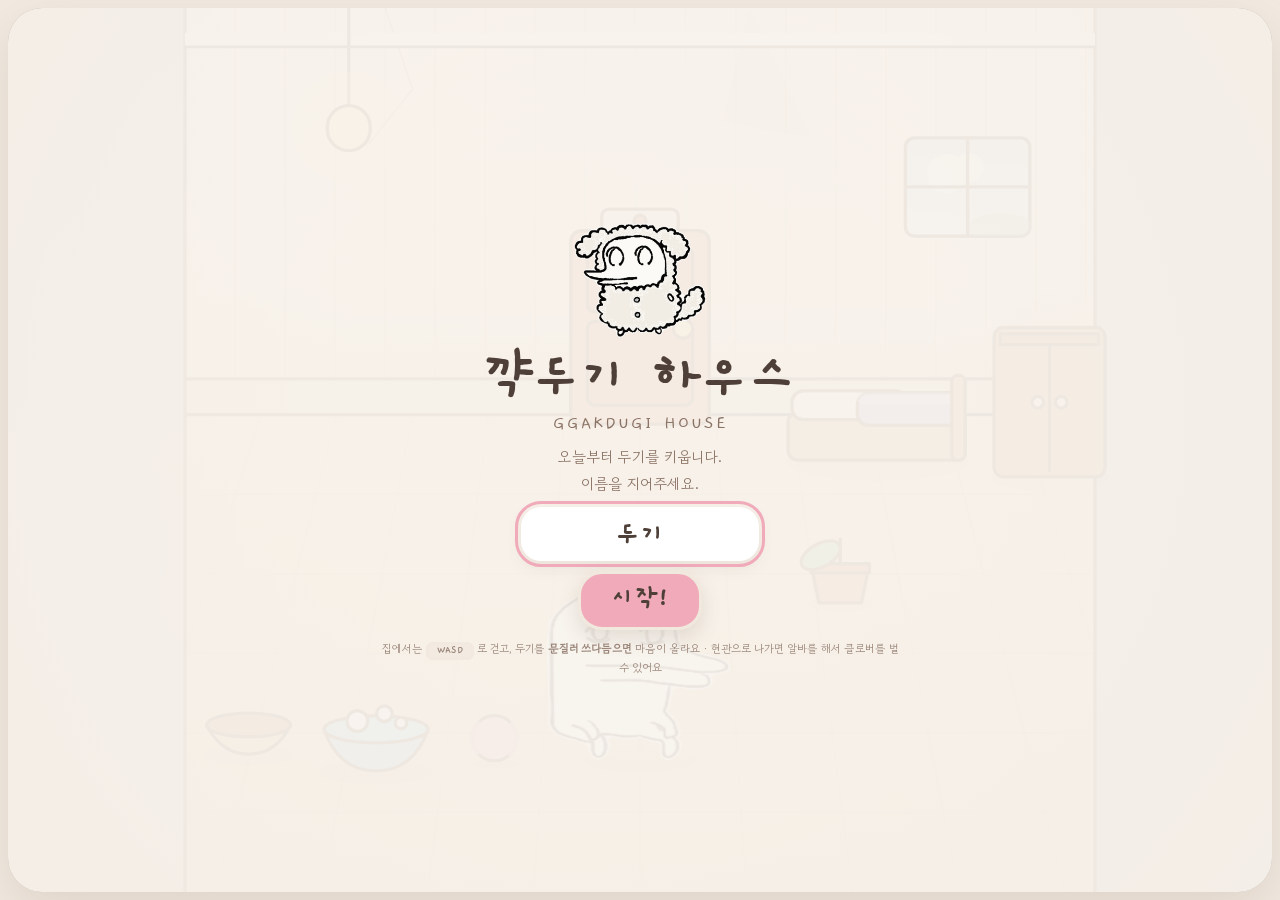
==== commit 1c6393b9: "재미 요소 추가" ====
--- a/Claude outputs/ggakdugi-house.html
+++ b/Claude outputs/ggakdugi-house.html
@@ -637,6 +637,43 @@
 #topbar .lovewrap{display:flex;align-items:center;gap:7px;}
 #topbar .lovewrap i{font-style:normal;font-size:11px;color:var(--ink-soft);}
 
+/* ── 사진첩 ───────────────────────────────────────────── */
+.albumtop{display:flex;align-items:center;gap:12px;width:100%;}
+.albumtop .hint{margin:0;}
+.albumgrid{display:grid;grid-template-columns:repeat(auto-fill,minmax(192px,1fr));gap:12px;width:100%;}
+.photo{position:relative;margin:0;background:#FFFFFF;border-radius:20px;overflow:hidden;
+       box-shadow:0 6px 16px rgba(120,95,75,.10);}
+.photo img{display:block;width:100%;height:auto;background:#F3EAE1;}
+.photo figcaption{padding:8px 10px 10px;display:flex;flex-direction:column;gap:1px;}
+.photo figcaption b{font-family:var(--display);font-size:16px;}
+.photo figcaption span{font-size:11px;color:var(--ink-soft);}
+.pdel{position:absolute;top:8px;right:8px;width:26px;height:26px;border:none;border-radius:999px;
+      background:rgba(255,255,255,.9);color:#7A6250;font-size:17px;line-height:26px;cursor:pointer;
+      box-shadow:0 3px 8px rgba(120,95,75,.18);}
+
+/* ── 다녀왔어요 ───────────────────────────────────────── */
+.awaybox{display:flex;flex-direction:column;gap:10px;width:100%;}
+.awaywx{margin:0;font-size:13px;color:var(--ink-soft);text-align:center;}
+.awaywx b{font-family:var(--display);font-size:18px;color:var(--ink);}
+.awaylist{display:flex;flex-direction:column;gap:7px;}
+.awaylist p{margin:0;background:#FFFFFF;border-radius:16px;padding:10px 14px;font-size:13.5px;
+            box-shadow:0 4px 12px rgba(120,95,75,.08);}
+
+/* 날씨 · 시간대 */
+.wxbox{display:flex;align-items:center;gap:5px;font-size:11.5px;color:var(--ink-soft);
+       background:#FFFFFF;border-radius:999px;padding:5px 12px;
+       box-shadow:0 4px 12px rgba(120,95,75,.10);}
+.wxbox .wx{width:13px;height:13px;border-radius:999px;flex:none;}
+.wx-sun{background:#F5C34E;}
+.wx-cloud{background:#C3CFDA;}
+.wx-rain{background:#8FC0D8;}
+.wx-snow{background:#E3EDF6;box-shadow:inset 0 0 0 2px #B9CEDF;}
+@container (max-width: 980px){ .wxbox{display:none;} }
+
+.albumtop .btn{font-size:15px;padding:8px 20px;}
+.sheet.away h2, .sheet.away .hint{text-align:center;}
+.sheet.away .awaybox{margin:4px 0 6px;}
+
 </style>
 </head>
 <body>
@@ -663,6 +700,7 @@
         <div class="stat"><span class="ic i-energy"></span><div class="track"><div class="fill" id="st_energy"></div></div></div>
       </div>
       <div class="right">
+        <span class="wxbox" id="barWx"></span>
         <span class="wallet" id="barClover"></span>
         <span class="lookname">모습 · <b id="barLook">양 두기</b><br>집 · <b id="barHouse">낡은 방</b></span>
         <nav class="tools">
@@ -670,6 +708,7 @@
           <button id="shopBtn"  type="button" title="상점">상점</button>
           <button id="dexBtn"   type="button" title="옷장·도감">옷장</button>
           <button id="decoBtn"  type="button" title="가구 옮기기">꾸미기</button>
+          <button id="albumBtn" type="button" title="사진첩">앨범</button>
           <button id="dailyBtn" type="button" title="오늘의 할 일">할 일</button>
           <button id="setBtn"   type="button" title="설정">설정</button>
           <button id="fsBtn"   type="button" title="전체화면">⛶</button>
@@ -1099,7 +1138,7 @@
     desc:'물을 주면 자라요' },
   { id:'ball',   name:'공',          price:0,   base:true, zone:'living',  slot:'L8', sz:0.7, act:'play',
     desc:'던지고 놀기' },
-  { id:'bed',    name:'침대',        price:0,   base:true, zone:'bed',     slot:'B1', sz:1.3, act:'sleep',
+  { id:'bed',    name:'침대',        price:0,   base:true, zone:'bed',     slot:'B1', sz:1.15, act:'sleep',
     desc:'여기서 자면 기운이 차요' },
 
   { id:'fridge', name:'냉장고',      price:680, zone:'kitchen', slot:'K1', sz:1.3, boost:{ full:6 },
@@ -1160,13 +1199,13 @@
     { id:'L8', x:0.34, y:0.76, row:2 }, { id:'L9', x:0.62, y:0.74, row:2 }
   ],
   bed: [
-    { id:'B1', x:0.79, y:0.04, row:1 }, { id:'B2', x:0.94, y:0.07, row:1 },
+    { id:'B1', x:0.76, y:0.04, row:1 }, { id:'B2', x:0.95, y:0.08, row:1 },
     { id:'B3', x:0.72, y:0.38, row:0 }, { id:'B4', x:0.90, y:0.40, row:0 },
     { id:'B5', x:0.80, y:0.76, row:2 }, { id:'B6', x:0.88, y:0.78, row:2 }
   ]
 };
 const WALL_SLOTS = {
-  kitchen: [{ id:'KW1', x:0.22 }, { id:'KW2', x:0.30 }],
+  kitchen: [{ id:'KW1', x:0.25 }, { id:'KW2', x:0.31 }],
   living:  [{ id:'LW1', x:0.34 }, { id:'LW2', x:0.60 }],
   bed:     [{ id:'BW1', x:0.68 }, { id:'BW2', x:0.78 }]
 };
@@ -1264,14 +1303,7 @@
 ];
 
 /* ===== 업적 ===== */
-const ACHIEVES = [
-  { id:'a_pet',  txt:'100번 쓰다듬기',   need:100, kind:'pet',   pay:200 },
-  { id:'a_job',  txt:'알바 10번',        need:10,  kind:'job',   pay:250 },
-  { id:'a_love', txt:'마음 레벨 5',      need:5,   kind:'love',  pay:300 },
-  { id:'a_dex',  txt:'모습 10종 모으기',  need:10,  kind:'dex',   pay:350 },
-  { id:'a_furn', txt:'가구 10개 놓기',    need:10,  kind:'furn',  pay:300 },
-  { id:'a_house',txt:'넓은 집으로 이사',  need:2,   kind:'house', pay:500 }
-];
+
 
 /* ===== 꺅두기런 두기별 스킬 ===== */
 const SKILLS = {
@@ -1288,6 +1320,34 @@
 };
 const skillOf = c => SKILLS[CHAR_SKILL[c.id] || 'magnet'];
 const skillIdOf = c => CHAR_SKILL[c.id] || 'magnet';
+
+/* ===== 날씨 — 하루 단위로 정해진다 ===== */
+const WEATHERS = [
+  { id:'sun',   name:'맑음',   odds:46, note:'볕이 좋아요',        fun:2,  pay:1.00 },
+  { id:'cloud', name:'흐림',   odds:24, note:'구름이 많아요',      fun:0,  pay:1.00 },
+  { id:'rain',  name:'비',     odds:22, note:'비가 와요',          fun:-2, pay:1.12 },
+  { id:'snow',  name:'눈',     odds:8,  note:'눈이 내려요!',       fun:3,  pay:1.20 }
+];
+function dayKey(d){ d = d || new Date();
+  return d.getFullYear() * 10000 + (d.getMonth() + 1) * 100 + d.getDate(); }
+/* 같은 날이면 늘 같은 날씨가 나오도록 날짜를 씨앗으로 */
+function weatherOf(key){
+  let x = (key * 9301 + 49297) % 233280, r = (x / 233280) * 100, acc = 0;
+  for(const w of WEATHERS){ acc += w.odds; if(r < acc) return w; }
+  return WEATHERS[0];
+}
+const WEATHER = () => weatherOf(dayKey());
+
+/* ===== 손님 ===== */
+const GUEST_LINES = [
+  '놀러 왔어요!', '지나가다 들렀어요', '집 예쁘다~', '간식 있어요?', '오랜만이에요!'
+];
+const GUEST_GIFTS = [
+  { kind:'clover', n:180, txt:'클로버 180' },
+  { kind:'clover', n:260, txt:'클로버 260' },
+  { kind:'item',   id:'snack', txt:'간식 하나' },
+  { kind:'love',   n:14, txt:'마음 듬뿍' }
+];
 
 "use strict";
 /* 세이브·경제·성장 — 꺅두기 하우스 */
@@ -1325,7 +1385,10 @@
     course: 'town',
     stat: { pet:0, job:0, earn:0 },
     daily: null,
-    done: [],                      // 받은 업적
+    seen: 0,                       // 마지막으로 논 시각
+    album: [],                     // 사진첩
+    guest: null,                   // 오늘 찾아온 손님
+    guestDay: 0,
     claimed: [], skins: ['basic'],
     named: false,
     settings: { keys:[...DEFAULT_KEYS], speed:1.0, offset:0, skin:'basic',
@@ -1373,7 +1436,7 @@
 /* 알바 시급 = 컨디션 + 마음 레벨 + 가구 + 그 알바 경력 */
 function payMult(jobId){
   const career = jobId ? careerPay(S.career[jobId] || 0) : 1;
-  return (0.62 + 0.38 * condition()) * (1 + loveBonus(S.dugi.love)) * (1 + boost('pay')) * career;
+  return (0.62 + 0.38 * condition()) * (1 + loveBonus(S.dugi.love)) * (1 + boost('pay')) * career * WEATHER().pay;
 }
 
 function addStat(k, v){
@@ -1397,7 +1460,7 @@
     if(u.furn && !hasFurn(u.furn)) S.furn.push(u.furn);
     toast('마음 레벨 ' + after + '!', u.txt || '두기가 더 좋아해요');
     sfxGrow();
-    checkAchieve();
+    
   }
 }
 const canFollow = () => loveLv(S.dugi.love) >= 3;
@@ -1408,7 +1471,7 @@
   addStat('full', -16); addStat('energy', -20); addStat('clean', -14); addStat('fun', 6);
   if(jobId){ S.career[jobId] = (S.career[jobId] || 0) + 1; }
   S.stat.job = (S.stat.job || 0) + 1;
-  bumpDaily('job', 1); checkAchieve();
+  bumpDaily('job', 1); 
   newRequest(true);
   save();
 }
@@ -1451,7 +1514,7 @@
   if(S.clover < nxt.price){ sfxNo(); toast('클로버가 모자라요', nxt.name + '까지 ' +
       (nxt.price - S.clover).toLocaleString('ko-KR') + ' 더'); return false; }
   addClover(-nxt.price); S.house = (S.house || 0) + 1; S.pos = {}; save();
-  toast(nxt.name + '으로 이사!', nxt.note); sfxGrow(); checkAchieve();
+  toast(nxt.name + '으로 이사!', nxt.note); sfxGrow(); 
   return true;
 }
 
@@ -1483,27 +1546,6 @@
   if(typeof paintDaily === 'function') paintDaily();
 }
 
-/* ===== 업적 ===== */
-function achieveVal(kind){
-  if(kind === 'pet')   return S.stat.pet || 0;
-  if(kind === 'job')   return S.stat.job || 0;
-  if(kind === 'love')  return loveLv(S.dugi.love);
-  if(kind === 'dex')   return S.own.length;
-  if(kind === 'furn')  return S.furn.length;
-  if(kind === 'house') return S.house || 0;
-  return 0;
-}
-function checkAchieve(){
-  ACHIEVES.forEach(a => {
-    if(S.done.includes(a.id)) return;
-    if(achieveVal(a.kind) >= a.need){
-      S.done.push(a.id); S.clover += a.pay;
-      toast('업적 달성!', a.txt + ' · 클로버 +' + a.pay);
-      sfxCoin(5); save();
-    }
-  });
-}
-
 /* ===== 알림 ===== */
 let toastTimer = null;
 function toast(title, line){
@@ -1531,9 +1573,103 @@
       toast('도감 ' + r.n + '종 달성!', r.txt + ' 받았어요');
     }
   });
-  checkAchieve(); save();
+  save();
 }
 function nextReward(){ return DEX_REWARDS.find(r => !S.claimed.includes(r.id)); }
+
+
+/* ===============================================================
+   자리를 비운 사이 — 시간이 흐른다
+   =============================================================== */
+const AWAY_CAP = 12 * 60;                    /* 아무리 오래 비워도 12시간치까지만 */
+function awayReport(){
+  const now = Date.now();
+  const last = S.seen || 0;
+  S.seen = now;
+  if(!last || !S.named) return null;
+  const mins = Math.floor((now - last) / 60000);
+  if(mins < 12) return null;                 /* 잠깐 나갔다 온 건 넘어간다 */
+  const m = Math.min(mins, AWAY_CAP), hrs = m / 60;
+  const lines = [];
+
+  const before = { ...S.dugi };
+  addStat('full',  -Math.round(hrs * 4.5));
+  addStat('clean', -Math.round(hrs * 3.2));
+  addStat('fun',   -Math.round(hrs * 3.6));
+  /* 자고 있었다고 치고 기운은 오히려 찬다 */
+  addStat('energy', Math.round(hrs * 2.4));
+
+  if(before.full - S.dugi.full >= 12) lines.push('배가 많이 고파졌어요');
+  if(before.clean - S.dugi.clean >= 12) lines.push('먼지가 쌓였어요');
+  if(S.dugi.energy - before.energy >= 8) lines.push('한숨 푹 자고 일어났어요');
+
+  /* 화분은 목이 마르고 */
+  if(hrs >= 4 && (S.dugi.plant || 0) > 0 && Math.random() < 0.5)
+    lines.push('화분이 목말라 해요');
+  /* 가끔 사고를 친다 */
+  if(hrs >= 3 && Math.random() < 0.45){
+    const mischief = ['냉장고를 몰래 털었어요', '휴지를 다 풀어놨어요',
+                      '소파에서 자다 굴러떨어졌대요', '창밖만 한참 봤대요'];
+    lines.push(mischief[Math.floor(Math.random() * mischief.length)]);
+    if(Math.random() < 0.5) addStat('full', 8);
+  }
+  /* 오래 비우면 선물이 와 있다 */
+  let gift = 0;
+  if(hrs >= 6){ gift = 40 + Math.round(hrs * 12); addClover(gift);
+                lines.push('우편함에 클로버 ' + gift + '이 와 있었어요'); }
+
+  save();
+  return { mins, hrs, lines, gift, capped: mins > AWAY_CAP };
+}
+
+/* ===== 손님 ===== */
+function rollGuest(){
+  const key = dayKey();
+  if(S.guestDay === key) return;             /* 하루 한 번만 정한다 */
+  S.guestDay = key;
+  S.guest = Math.random() < 0.55
+    ? { look: CHARS[Math.floor(Math.random() * CHARS.length)].id,
+        line: GUEST_LINES[Math.floor(Math.random() * GUEST_LINES.length)],
+        fed: false }
+    : null;
+  save();
+}
+function guestLook(){ return S.guest && (CHARS.find(c => c.id === S.guest.look) || CHARS[0]); }
+function feedGuest(){
+  if(!S.guest || S.guest.fed) return false;
+  S.guest.fed = true;
+  const gift = GUEST_GIFTS[Math.floor(Math.random() * GUEST_GIFTS.length)];
+  if(gift.kind === 'clover') addClover(gift.n);
+  else if(gift.kind === 'love') addLove(gift.n);
+  else { S.bag[gift.id] = (S.bag[gift.id] || 0) + 1; }
+  addLove(6);
+  toast('고마워요!', gift.txt + ' 받았어요');
+  sfxCoin(4); bumpDaily('guest', 1); save(); refreshBar();
+  return true;
+}
+
+/* ===== 앨범 ===== */
+const ALBUM_MAX = 12;
+function takePhoto(){
+  try{
+    const w = 320, h = Math.max(120, Math.round(320 * H / W));
+    const c = document.createElement('canvas');
+    c.width = w; c.height = h;
+    c.getContext('2d').drawImage(cv, 0, 0, w, h);
+    const D = DAY(), W2 = WEATHER();
+    S.album.unshift({
+      t: Date.now(),
+      img: c.toDataURL('image/jpeg', 0.6),
+      note: HOUSE().name + ' · ' + D.name + ' · ' + W2.name + ' · 마음 Lv' + loveLv(S.dugi.love)
+    });
+    while(S.album.length > ALBUM_MAX) S.album.pop();
+    save();
+    toast('찰칵!', '앨범에 담았어요');
+    sfxCoin(2);
+    return true;
+  }catch(e){ toast('사진을 못 찍었어요', '자리가 부족해요'); return false; }
+}
+function dropPhoto(i){ S.album.splice(i, 1); save(); }
 
 "use strict";
 /* 채보 생성 — 꺅두기 하우스 */
@@ -2516,13 +2652,17 @@
   modalOpen = kind;
   const body = $('modalBody'); body.innerHTML = '';
   const sheet = modal.querySelector('.sheet');
-  sheet.className = 'sheet' + (['wardrobe','gacha','shop','song','job','course','daily'].includes(kind) ? ' wide' : '');
+  sheet.className = 'sheet' + (['wardrobe','gacha','shop','song','job','course','daily','album'].includes(kind) ? ' wide' : '');
   $('modalClose').textContent = '확인'; $('modalClose').hidden = false;
 
   if(kind === 'wardrobe'){
     $('modalTitle').textContent = '옷장 · 두기 도감';
     $('modalHint').textContent = '모습을 누르면 자세히 볼 수 있어요';
     buildDex(body);
+  } else if(kind === 'album'){
+    $('modalTitle').textContent = '사진첩';
+    $('modalHint').textContent = '방이 마음에 들 때 찍어두면 남아요 (최대 ' + ALBUM_MAX + '장)';
+    buildAlbum(body);
   } else if(kind === 'shop'){
     $('modalTitle').textContent = '가구 상점';
     $('modalHint').textContent = '';
@@ -2792,6 +2932,76 @@
   });
 }
 
+
+/* ===============================================================
+   사진첩
+   =============================================================== */
+function buildAlbum(body){
+  const top = document.createElement('div');
+  top.className = 'albumtop';
+  const shot = document.createElement('button');
+  shot.type = 'button'; shot.className = 'btn';
+  shot.textContent = '지금 찍기';
+  shot.onclick = () => {
+    closeModal();
+    setTimeout(() => { if(takePhoto()) setTimeout(() => openModal('album'), 420); }, 60);
+  };
+  const cnt = document.createElement('span');
+  cnt.className = 'hint';
+  cnt.textContent = S.album.length + ' / ' + ALBUM_MAX + '장';
+  top.appendChild(shot); top.appendChild(cnt);
+  body.appendChild(top);
+
+  if(!S.album.length){
+    const e = document.createElement('p'); e.className = 'hint';
+    e.textContent = '아직 사진이 없어요. 집을 꾸미고 한 장 찍어보세요.';
+    body.appendChild(e); return;
+  }
+  const grid = document.createElement('div'); grid.className = 'albumgrid';
+  body.appendChild(grid);
+  S.album.forEach((ph, i) => {
+    const card = document.createElement('figure');
+    card.className = 'photo';
+    const d = new Date(ph.t);
+    const when = (d.getMonth() + 1) + '월 ' + d.getDate() + '일 ' +
+                 String(d.getHours()).padStart(2, '0') + ':' + String(d.getMinutes()).padStart(2, '0');
+    card.innerHTML = '<img alt="' + when + ' 사진">' +
+      '<figcaption><b>' + when + '</b><span>' + ph.note + '</span></figcaption>';
+    card.querySelector('img').src = ph.img;
+    const del = document.createElement('button');
+    del.type = 'button'; del.className = 'pdel'; del.setAttribute('aria-label', '사진 지우기');
+    del.textContent = '×';
+    del.onclick = () => { dropPhoto(i); openModal('album'); };
+    card.appendChild(del);
+    grid.appendChild(card);
+  });
+}
+
+/* ===============================================================
+   다녀왔어요 — 자리를 비운 사이 있었던 일
+   =============================================================== */
+function showAway(r){
+  const body = $('modalBody'); body.innerHTML = '';
+  modalOpen = 'away';
+  modal.querySelector('.sheet').className = 'sheet away';
+  $('modalTitle').textContent = '다녀왔어요!';
+  const h = Math.floor(r.hrs), m = Math.round((r.hrs - h) * 60);
+  $('modalHint').textContent = (h ? h + '시간 ' : '') + (m ? m + '분' : '') + ' 만이에요' +
+                               (r.capped ? ' (오래 비웠네요)' : '');
+  const w = WEATHER();
+  const box = document.createElement('div'); box.className = 'awaybox';
+  box.innerHTML = '<p class="awaywx">오늘은 <b>' + w.name + '</b> · ' + w.note + '</p>';
+  const ul = document.createElement('div'); ul.className = 'awaylist';
+  (r.lines.length ? r.lines : ['두기는 얌전히 기다렸어요']).forEach(t => {
+    const li = document.createElement('p'); li.textContent = t; ul.appendChild(li);
+  });
+  box.appendChild(ul);
+  body.appendChild(box);
+  $('modalClose').textContent = '두기 보러 가기';
+  $('modalClose').hidden = false;
+  modal.hidden = false;
+}
+
 "use strict";
 /* 뽑기 연출 — 꺅두기 하우스 */
 
@@ -3302,7 +3512,7 @@
     drawBulb(rx(0.18), 0, wb * 0.24);
     drawWindow(rx(0.86), wb * 0.44, s * 0.8, true);
   }else{
-    drawWindow(rx(0.13), wb * 0.44, s, false);
+    drawWindow(rx(0.11), wb * 0.44, s, false);
     if(S.house === 2){ drawWindow(rx(0.90), wb * 0.44, s, false); drawLamp(rx(0.5), 0, wb * 0.15); }
     else drawBulb(rx(0.90), 0, wb * 0.2);
   }
@@ -3327,7 +3537,11 @@
 }
 function drawWindow(cx, cy, s, old){
   g.save();
-  const SKY = DAY().sky;
+  let SKY = DAY().sky;
+  const WX = WEATHER();
+  if(WX.id === 'rain')  SKY = ['#9AA7B4', '#B6C1CA'];
+  if(WX.id === 'cloud') SKY = ['#C2CFD9', '#DCE5EB'];
+  if(WX.id === 'snow')  SKY = ['#C8D4E0', '#E4EBF1'];
   const sg = g.createLinearGradient(0, cy - s * 0.75, 0, cy + s * 0.75);
   sg.addColorStop(0, SKY[0]); sg.addColorStop(1, SKY[1]);
   g.fillStyle = sg; rrect(cx - s * 0.95, cy - s * 0.75, s * 1.9, s * 1.5, s * 0.14);
@@ -3339,6 +3553,7 @@
   g.globalAlpha = .5; g.fillStyle = '#8FBF92';
   g.beginPath(); g.ellipse(cx + s * 0.5, cy + s * 0.62, s * 0.5, s * 0.22, 0, 0, 7); g.fill();
   g.restore();
+  drawWeatherIn(cx, cy, s, 0);
   ink();
   g.beginPath(); g.moveTo(cx, cy - s * 0.75); g.lineTo(cx, cy + s * 0.75);
   g.moveTo(cx - s * 0.95, cy); g.lineTo(cx + s * 0.95, cy); g.stroke();
@@ -3893,6 +4108,107 @@
   g.restore();
 }
 
+
+/* ===============================================================
+   날씨 — 창밖과 방 안에 같이 나타난다
+   =============================================================== */
+let wxDrops = [];
+function seedWeather(){
+  wxDrops = [];
+  const w = WEATHER();
+  if(w.id !== 'rain' && w.id !== 'snow') return;
+  const n = w.id === 'rain' ? 46 : 30;
+  for(let i = 0; i < n; i++)
+    wxDrops.push({ x: Math.random(), y: Math.random(), v: 0.5 + Math.random() * 0.7,
+                   s: 0.6 + Math.random() * 0.8, w: Math.random() * 6.28 });
+}
+seedWeather();
+/* 창문 안쪽에 그린다 — (cx,cy)는 창 중심, s는 창 크기 */
+function drawWeatherIn(cx, cy, s, dt){
+  const w = WEATHER();
+  if(w.id === 'sun' || w.id === 'cloud') return;
+  g.save();
+  rrect(cx - s * 0.95, cy - s * 0.75, s * 1.9, s * 1.5, s * 0.14); g.clip();
+  if(w.id === 'rain'){
+    g.strokeStyle = 'rgba(255,255,255,.9)'; g.lineWidth = Math.max(2, LW() * 0.7);
+    g.lineCap = 'round';
+    wxDrops.forEach(d => {
+      const x = cx - s * 0.95 + ((d.x + home.t * 0.05) % 1) * s * 1.9;
+      const y = cy - s * 0.75 + ((d.y + home.t * d.v * 0.5) % 1) * s * 1.5;
+      g.beginPath(); g.moveTo(x, y); g.lineTo(x - s * 0.07, y + s * 0.24); g.stroke();
+    });
+  }else{
+    g.fillStyle = 'rgba(255,255,255,.92)';
+    wxDrops.forEach(d => {
+      const x = cx - s * 0.95 + ((d.x + Math.sin(home.t * 0.6 + d.w) * 0.03 + 1) % 1) * s * 1.9;
+      const y = cy - s * 0.75 + ((d.y + home.t * d.v * 0.12) % 1) * s * 1.5;
+      g.beginPath(); g.arc(x, y, s * 0.05 * d.s, 0, 7); g.fill();
+    });
+  }
+  g.restore();
+}
+/* 오늘 날씨 알림 — 창 옆에 작게 */
+function drawWeatherChip(){
+  const w = WEATHER(), k = uiK();
+  const txt = w.name;
+  g.save();
+  g.font = '700 ' + (14 * k) + 'px Gaegu, sans-serif';
+  const tw = g.measureText(txt).width + 34 * k, th = 24 * k;
+  const x = roomL() + 12 * k, y = 10 * k;
+  g.fillStyle = 'rgba(255,252,248,.9)';
+  rrect(x, y, tw, th, th / 2); g.fill();
+  const ix = x + 13 * k, iy = y + th / 2;
+  if(w.id === 'sun'){
+    g.fillStyle = '#F5C34E'; g.beginPath(); g.arc(ix, iy, 6 * k, 0, 7); g.fill();
+    g.strokeStyle = '#F5C34E'; g.lineWidth = 2 * k;
+    for(let i = 0; i < 8; i++){ const a = i / 8 * 6.28;
+      g.beginPath(); g.moveTo(ix + Math.cos(a) * 8 * k, iy + Math.sin(a) * 8 * k);
+      g.lineTo(ix + Math.cos(a) * 10.5 * k, iy + Math.sin(a) * 10.5 * k); g.stroke(); }
+  }else{
+    g.fillStyle = w.id === 'snow' ? '#DCE8F2' : '#B9C7D4';
+    g.beginPath(); g.arc(ix - 4 * k, iy - 1 * k, 5 * k, 0, 7);
+    g.arc(ix + 2 * k, iy - 3 * k, 6.5 * k, 0, 7); g.arc(ix + 7 * k, iy, 5 * k, 0, 7); g.fill();
+    if(w.id !== 'cloud'){
+      g.strokeStyle = w.id === 'snow' ? '#FFFFFF' : '#8FC0D8'; g.lineWidth = 2.2 * k;
+      [-4, 1, 6].forEach(o => { g.beginPath();
+        g.moveTo(ix + o * k, iy + 6 * k); g.lineTo(ix + (o - 1.5) * k, iy + 10 * k); g.stroke(); });
+    }
+  }
+  g.fillStyle = '#7A6250'; g.textAlign = 'left'; g.textBaseline = 'middle';
+  g.fillText(txt, x + 26 * k, y + th / 2 + 1);
+  g.restore();
+}
+
+/* ===============================================================
+   손님 — 현관 옆에 서 있다
+   =============================================================== */
+const GUEST_POS = { x: 0.50, y: 0.46 };
+function drawGuest(){
+  if(!S.guest || place !== 'room') return;
+  const c = guestLook(), im = c && IMG[c.run];
+  const cx = rx(GUEST_POS.x), cy = yAt(GUEST_POS.y);
+  const s = Math.min(H * 0.17, roomW() * 0.16) * depthAt(cy);
+  shadow(cx, cy, s * 0.42);
+  g.save(); g.translate(cx, cy);
+  if(S.guest.fed){ g.globalAlpha = 0.96; }
+  g.scale(c && c.flip === false ? -1 : 1, 1);
+  if(im && im.complete && im.naturalWidth) g.drawImage(im, -s * 0.5, -s, s, s);
+  g.restore();
+  /* 말풍선 */
+  const k = uiK(), txt = S.guest.fed ? '고마워요!' : S.guest.line;
+  g.save();
+  g.font = '700 ' + (16 * k) + 'px Gaegu, sans-serif';
+  const tw = g.measureText(txt).width + 22 * k, th = 26 * k;
+  const bx = cx - tw / 2, by = cy - s - th - 10 * k;
+  g.fillStyle = '#FFFFFF'; g.strokeStyle = '#EFE4D8'; g.lineWidth = LW() * 0.7;
+  rrect(bx, by, tw, th, th / 2); g.fill(); g.stroke();
+  g.beginPath(); g.moveTo(cx - 6 * k, by + th); g.lineTo(cx, by + th + 8 * k);
+  g.lineTo(cx + 7 * k, by + th); g.closePath(); g.fillStyle = '#FFFFFF'; g.fill();
+  g.fillStyle = '#5A4A40'; g.textAlign = 'center'; g.textBaseline = 'middle';
+  g.fillText(txt, cx, by + th / 2 + 1);
+  g.restore();
+}
+
 "use strict";
 /* 두기 — 행동과 돌봄 — 꺅두기 하우스 */
 
@@ -3934,6 +4250,8 @@
     if(p && p.act) list.push({ id:o.id, name:p.name, x:o.x, y:o.y, act:p.act });
   }
   list.push({ id:'door', name:'현관', x:LAY.door.x, y:0.02, act:'out' });
+  if(S.guest && !S.guest.fed)
+    list.push({ id:'guest', name:'손님', x:GUEST_POS.x, y:GUEST_POS.y, act:'guest' });
   return list;
 }
 const furnPos = id => { const o = spotOf(id); return o ? { x:o.x, y:o.y } : { x:0.5, y:0.5 }; };
@@ -4241,6 +4559,7 @@
   if(spot.act === 'wardrobe') return openModal('wardrobe');
   if(spot.act === 'gacha')    return openModal('gacha');
   if(spot.act === 'shop')     return openModal('shop');
+  if(spot.act === 'guest')    return feedGuest();
   if(spot.act === 'job')      return openModal('job');
   if(spot.act === 'out')      return goYard();
   if(spot.act === 'in')       return goHome();
@@ -4497,7 +4816,8 @@
   if(!n || home.act || deco || mini) return;
   const k = uiK();
   const LABEL = { wardrobe:'옷장 열기', gacha:'뽑기', shop:'상점 들어가기',
-                  job:'알바하러 가기', out:'밖으로 나가기', in:'집으로 들어가기' };
+                  job:'알바하러 가기', out:'밖으로 나가기', in:'집으로 들어가기',
+                  guest:'간식 나눠주기' };
   const label = LABEL[n.act] || CARE[n.act].name;
   g.save();
   g.font = '700 ' + (19 * k) + 'px Gaegu, sans-serif';
@@ -4547,12 +4867,13 @@
     const by = yAt(o.y);
     drawFurn(o.id, rx(o.x), by, fs * depthAt(by) * (o.sz || 1), near(o.id));
   }
-  for(const o of LAY.wall) drawFurn(o.id, rx(o.x), wb - (H - wb) * 0.26, fs * 0.9, near(o.id));
+  for(const o of LAY.wall) drawFurn(o.id, rx(o.x), wb * 0.46, fs * 0.82, near(o.id));
   drawFurn('door', rx(LAY.door.x), wb + (H - wb) * 0.02, fs * 1.05, near('door'));
 
   const items = LAY.floor.filter(o => !o.floorLayer).sort((a, b) => a.y - b.y);
-  let drew = false;
+  let drew = false, drewG = !S.guest;
   for(const o of items){
+    if(!drewG && o.y > GUEST_POS.y){ drawGuest(); drewG = true; }
     if(!drew && o.y > home.y){ drawDugi(); drawBall(); drew = true; }
     const by = yAt(o.y);
     const hi = deco && home.drag && home.drag.id === o.id;
@@ -4561,6 +4882,7 @@
     if(hi) g.restore();
   }
   home.dusts.forEach(drawDust);
+  if(!drewG) drawGuest();
   if(!drew){ drawDugi(); drawBall(); }
   drawParts();
   drawDayTint();
@@ -6247,6 +6569,9 @@
   $('barStage').textContent = '마음 Lv' + lv;
   $('barLook').textContent = look().name;
   $('barHouse').textContent = HOUSE().name;
+  const wx = WEATHER(), dp = DAY();
+  const wxEl = $('barWx');
+  if(wxEl) wxEl.innerHTML = '<i class="wx wx-' + wx.id + '"></i>' + wx.name + ' · ' + dp.name;
   $('expFill').style.width = Math.round(loveProg(d.love) * 100) + '%';
   $('expCap').textContent = lv >= LOVE_MAX ? '최고 단짝!' : ('다음 레벨까지 ' + Math.ceil(loveNext(d.love)));
   const hearts = Math.min(5, Math.round(lv / 2));
@@ -6268,7 +6593,8 @@
   $('skipBtn').hidden = true; $('tapHint').hidden = true;
   $('decoBtn').classList.remove('on'); $('decoBtn').disabled = false;
   if(wasOut){ home.x = LAY.door.x; home.y = 0.22; home.target = null; home.vx = home.vy = 0; }
-  checkDaily(); seedDust(); relayout(); refreshBar(); paintCareBar(); paintDaily(); bgmStart();
+  checkDaily(); rollGuest(); seedWeather(); seedDust();
+  relayout(); refreshBar(); paintCareBar(); paintDaily(); bgmStart();
 }
 
 /* ===== 정원으로 나가기 ===== */
@@ -6483,6 +6809,7 @@
 $('dexBtn').onclick  = () => openModal('wardrobe');
 $('setBtn').onclick  = () => openModal('settings');
 $('outBtn').onclick  = () => openModal('job');
+$('albumBtn').onclick = () => openModal('album');
 $('dailyBtn').onclick = () => { $('dailyPanel').hidden = !$('dailyPanel').hidden; paintDaily(); };
 $('decoBtn').onclick = () => {
   if(place !== 'room'){ toast('집 안에서만 꾸밀 수 있어요', ''); return; }
@@ -6545,8 +6872,17 @@
 resize();
 applySkin();
 checkDaily();
-if(S.named) goHome(); else askName();
+if(S.named){
+  const away = awayReport();
+  goHome();
+  if(away) setTimeout(() => showAway(away), 500);
+}else askName();
 refreshBar();
+/* 창을 닫거나 탭을 옮길 때 시각을 적어둔다 */
+function stampSeen(){ S.seen = Date.now(); save(); }
+addEventListener('beforeunload', stampSeen);
+document.addEventListener('visibilitychange', () => { if(document.hidden) stampSeen(); });
+setInterval(stampSeen, 60000);
 requestAnimationFrame(frame);
 
 })();
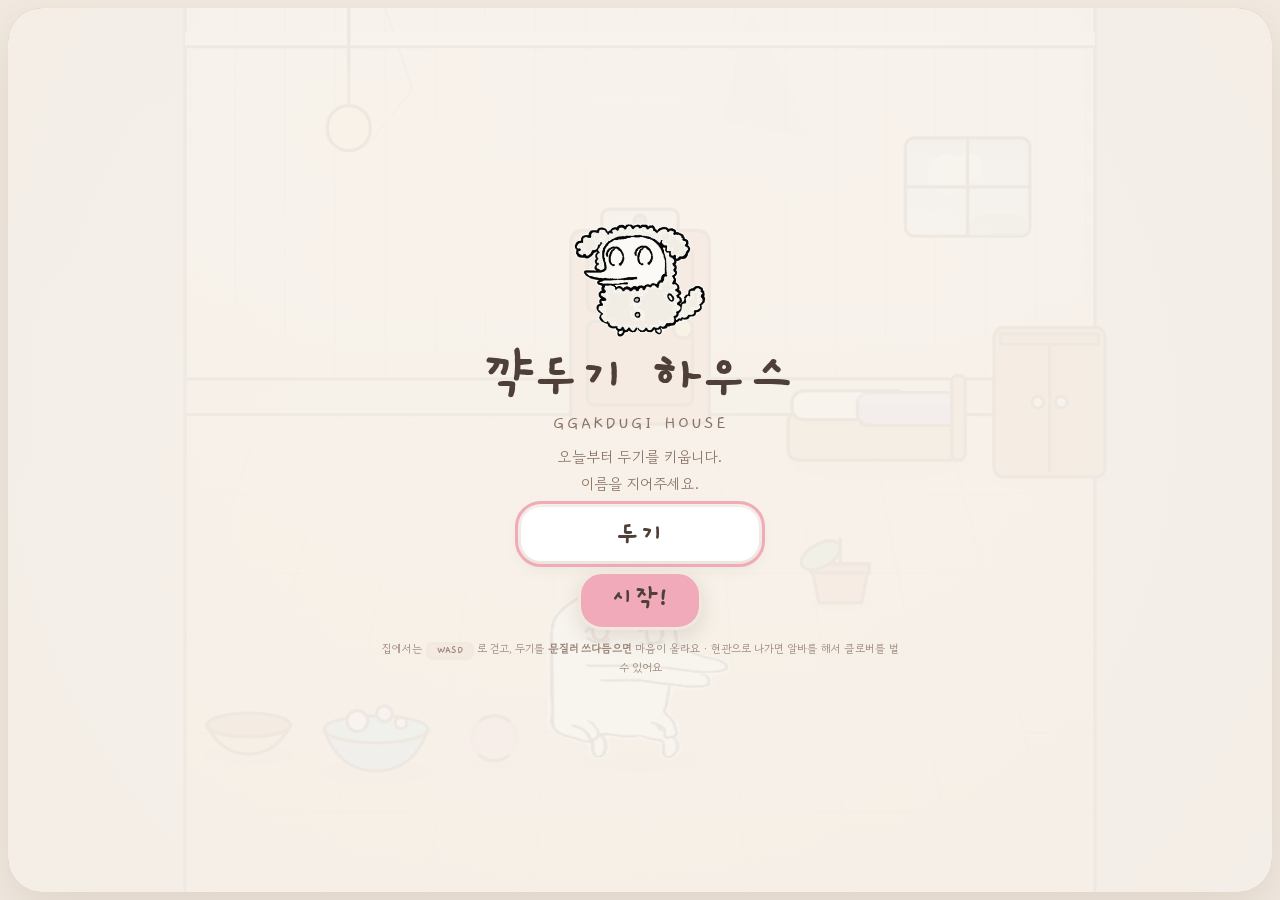
==== commit 480afea9: "캐릭터 추가 경제 시스템 수정" ====
--- a/Claude outputs/ggakdugi-house.html
+++ b/Claude outputs/ggakdugi-house.html
@@ -674,6 +674,35 @@
 .sheet.away h2, .sheet.away .hint{text-align:center;}
 .sheet.away .awaybox{margin:4px 0 6px;}
 
+/* 전설 등급 */
+.dcard.r-UR{background:linear-gradient(#FFFCF8,#FFF1CE);}
+.gcard.r-UR{background:linear-gradient(#FFFCF8,#FFF1CE);}
+.orb.r-UR{--oc:#E0B84E;}
+.rgroup .rname.r-UR{color:#A8801E;}
+
+/* 좁은 화면에서 상단바가 방을 덜 가리게 */
+@container (max-width: 1180px){
+  #topbar{gap:8px;padding:8px 10px;}
+  #topbar .nm b{font-size:20px;}
+  #topbar .tools button{padding:6px 10px;font-size:12px;}
+  .stats{gap:8px;}
+}
+@container (max-width: 860px){
+  #topbar .exp small{display:none;}
+  #topbar .who{min-width:104px;}
+  .stat .track{width:28px;}
+  #topbar .wallet{padding:4px 10px 4px 8px;}
+  #topbar .wallet b{font-size:16px;}
+}
+@container (max-width: 640px){
+  #topbar .lovewrap i{display:none;}
+  #topbar .tools{gap:4px;}
+  #topbar .tools button{padding:5px 8px;font-size:11.5px;border-radius:11px;}
+}
+.dcard.r-UR{background:linear-gradient(#FFFDF8,#FFEFBE);
+            box-shadow:0 0 0 2px #E8C86A inset, 0 6px 16px rgba(120,95,75,.10);}
+.gcard.r-UR{background:linear-gradient(#FFFDF8,#FFEFBE);}
+
 </style>
 </head>
 <body>
@@ -716,7 +745,6 @@
       </div>
     </header>
 
-    <button id="pauseBtn" type="button" hidden>일시정지</button>
     <button id="skipBtn" type="button" hidden>건너뛰기</button>
     <p id="tapHint" hidden>아무 곳이나 누르면 다음으로</p>
 
@@ -729,29 +757,6 @@
       <button class="btn" id="introGo">시작!</button>
       <p class="credit">집에서는 <span class="kbd">WASD</span> 로 걷고, 두기를 <b>문질러 쓰다듬으면</b> 마음이 올라요 ·
         현관으로 나가면 알바를 해서 클로버를 벌 수 있어요</p>
-    </section>
-
-    <!-- 리듬게임 결과 -->
-    <section class="screen" id="resultScreen" hidden>
-      <img class="mascot" id="resultArt" alt="">
-      <div class="panel">
-        <p class="grade" id="gradeText">세잎</p>
-        <p class="score" id="scoreText">0</p>
-        <div class="tally">
-          <div><b>PERFECT</b><span id="tPerfect">0</span></div>
-          <div><b>GREAT</b><span id="tGreat">0</span></div>
-          <div><b>GOOD</b><span id="tGood">0</span></div>
-          <div><b>MISS</b><span id="tMiss">0</span></div>
-          <div><b>최대 콤보</b><span id="tCombo">0</span></div>
-          <div><b>정확도</b><span id="tAcc">0%</span></div>
-        </div>
-        <p class="best" id="bestText"></p>
-        <p class="reward" id="rewardText"></p>
-      </div>
-      <div class="row">
-        <button class="btn" id="againBtn">한 번 더</button>
-        <button class="btn ghost" id="homeBtn">집으로</button>
-      </div>
     </section>
 
     <!-- 꺅두기런 결과 -->
@@ -775,16 +780,6 @@
       </div>
     </section>
 
-    <!-- 일시정지 -->
-    <section class="screen" id="pauseScreen" hidden>
-      <h1 style="font-size:clamp(24px,4.6vw,38px)">잠깐 쉬는 중</h1>
-      <p class="tagline" id="pauseInfo"></p>
-      <div class="row">
-        <button class="btn" id="resumeBtn">이어서</button>
-        <button class="btn ghost small" id="quitBtn">집으로</button>
-      </div>
-    </section>
-
     <!-- 공용 모달 -->
     <div class="modal" id="modal" hidden>
       <div class="sheet">
@@ -795,8 +790,7 @@
       </div>
     </div>
 
-    <!-- 카운트다운 · 알림 -->
-    <div id="countdown" hidden><b id="cdNum">3</b></div>
+    <!-- 알림 -->
     <div id="toast" hidden></div>
 
     <!-- 오늘의 할 일 -->
@@ -861,66 +855,107 @@
   wool:"[data-uri]", wing:"[data-uri]", poot:"[data-uri]", clover:"[data-uri]",
   clown:"[data-uri]", cowboy:"[data-uri]", fairy:"[data-uri]",
   rabbit:"[data-uri]", cat:"[data-uri]", bear:"[data-uri]",
-  huggy:"[data-uri]", killer:"[data-uri]", baby:"[data-uri]", proud:"[data-uri]",
+  killer:"[data-uri]", baby:"[data-uri]", proud:"[data-uri]",
   icecream:"[data-uri]", holdbaby:"[data-uri]", belly:"[data-uri]",
-  car:"[data-uri]", school:"[data-uri]", snail:"[data-uri]"
+  car:"[data-uri]", school:"[data-uri]", snail:"[data-uri]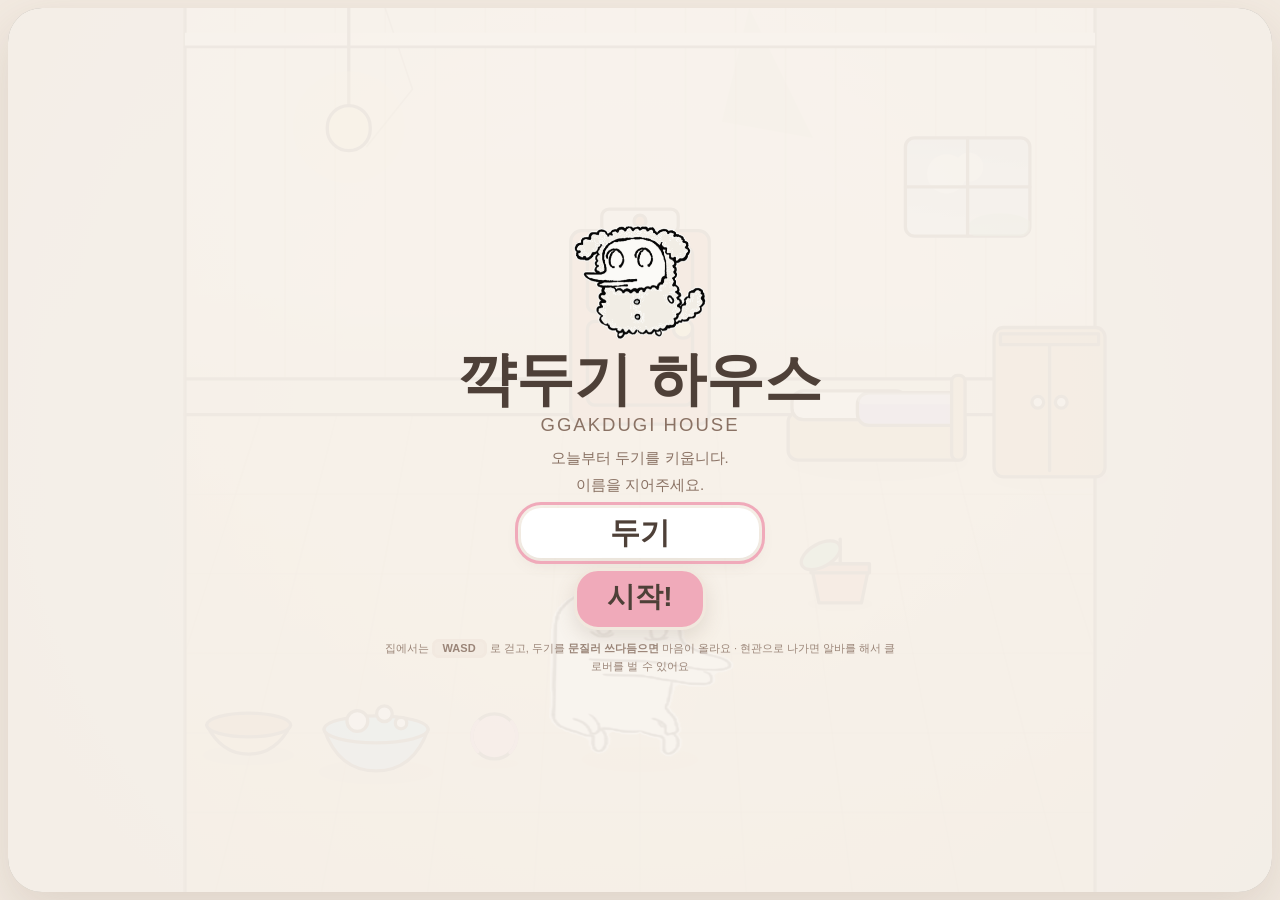
==== commit 116ea3ad: "회원가입 / 로그인 구현" ====
--- a/Claude outputs/ggakdugi-house.html
+++ b/Claude outputs/ggakdugi-house.html
@@ -3,6 +3,19 @@
 <head>
 <meta charset="utf-8">
 <meta name="viewport" content="width=device-width, initial-scale=1, viewport-fit=cover">
+<!-- 보안: 외부에서 스크립트를 끼워 넣지 못하게 막습니다.
+     connect-src 는 본인 Supabase 주소만 남기고 좁히세요. -->
+<meta http-equiv="Content-Security-Policy" content="
+  default-src 'none';
+  script-src 'sha256-4xxbe69FN+UEHU5u46pkhsDuKS/78HcqN5M+t5HpVR4=';
+  style-src https://fonts.googleapis.com 'unsafe-inline';
+  font-src https://fonts.gstatic.com;
+  img-src 'self' data: blob:;
+  connect-src 'self' https://*.supabase.co https://*.supabase.in;
+  form-action 'none';
+  base-uri 'none';
+  object-src 'none'">
+<meta name="referrer" content="no-referrer">
 <title>꺅두기 하우스</title>
 <meta name="description" content="꺅두기를 애기부터 어른까지 키우는 웹 게임. 집을 꾸미고, 리듬게임과 꺅두기런으로 클로버를 벌어요.">
 <link rel="icon" href="[data-uri]">
@@ -703,6 +716,34 @@
             box-shadow:0 0 0 2px #E8C86A inset, 0 6px 16px rgba(120,95,75,.10);}
 .gcard.r-UR{background:linear-gradient(#FFFDF8,#FFEFBE);}
 
+/* ── 계정 화면 ─────────────────────────────────────────── */
+.authbox{display:flex;flex-direction:column;gap:12px;width:min(360px,88%);
+         background:#FFFFFF;border-radius:26px;padding:18px 18px 16px;
+         box-shadow:0 10px 28px rgba(120,95,75,.12);}
+.authbox .tabs{gap:6px;}
+#authForm{display:flex;flex-direction:column;gap:10px;}
+.fld{display:flex;flex-direction:column;gap:4px;text-align:left;}
+.fld span{font-size:12px;color:var(--ink-soft);}
+.fld input{font-family:var(--body);font-size:15px;border:none;border-radius:14px;
+           background:#F7F0E8;color:var(--ink);padding:11px 13px;width:100%;box-sizing:border-box;}
+.fld input:focus{outline:3px solid var(--pink);outline-offset:2px;}
+.pwhint{margin:0;font-size:11px;color:var(--ink-soft);text-align:left;line-height:1.5;}
+.chk{display:flex;align-items:center;gap:7px;font-size:12.5px;color:var(--ink-soft);}
+.chk input{width:17px;height:17px;accent-color:#8FBF92;}
+.autherr{margin:0;font-size:12.5px;color:#B4565F;background:#FBE7EC;border-radius:12px;
+         padding:9px 12px;text-align:left;line-height:1.5;}
+.autherr.ok{color:#3E6B44;background:#EEF5EA;}
+.authsub{display:flex;flex-direction:column;gap:5px;}
+.linkbtn{background:none;border:none;font-family:var(--body);font-size:12px;
+         color:var(--ink-soft);text-decoration:underline;cursor:pointer;padding:3px;}
+.linkbtn:hover{color:var(--ink);}
+.acctbox{display:flex;flex-direction:column;gap:7px;width:100%;}
+.acctrow{margin:0;display:flex;justify-content:space-between;gap:12px;font-size:13px;
+         background:#FFFFFF;border-radius:14px;padding:10px 14px;
+         box-shadow:0 4px 12px rgba(120,95,75,.08);}
+.acctrow b{font-family:var(--display);font-size:15px;}
+.acctrow span{color:var(--ink-soft);word-break:break-all;}
+
 </style>
 </head>
 <body>
@@ -739,6 +780,7 @@
           <button id="decoBtn"  type="button" title="가구 옮기기">꾸미기</button>
           <button id="albumBtn" type="button" title="사진첩">앨범</button>
           <button id="dailyBtn" type="button" title="오늘의 할 일">할 일</button>
+          <button id="acctBtn"  type="button" title="계정">계정</button>
           <button id="setBtn"   type="button" title="설정">설정</button>
           <button id="fsBtn"   type="button" title="전체화면">⛶</button>
         </nav>
@@ -753,10 +795,43 @@
       <img class="mascot sway" src="[data-uri]" alt="꺅두기">
       <h1>꺅두기 하우스<span class="sub">GGAKDUGI HOUSE</span></h1>
       <p class="lead">오늘부터 두기를 키웁니다.<br>이름을 지어주세요.</p>
-      <input id="introName" class="nameinput big" type="text" maxlength="6" value="두기" aria-label="두기 이름">
+      <input id="introName" class="nameinput big" type="text" maxlength="8" value="두기" aria-label="두기 이름">
       <button class="btn" id="introGo">시작!</button>
       <p class="credit">집에서는 <span class="kbd">WASD</span> 로 걷고, 두기를 <b>문질러 쓰다듬으면</b> 마음이 올라요 ·
         현관으로 나가면 알바를 해서 클로버를 벌 수 있어요</p>
+    </section>
+
+    <!-- 계정 -->
+    <section class="screen" id="authScreen" hidden>
+      <h1 style="font-size:clamp(24px,4.4vw,36px)">꺅두기 하우스<span class="sub">계정</span></h1>
+      <p class="lead" id="authLead">로그인하면 세이브가 서버에 저장돼서<br>다른 컴퓨터에서도 이어할 수 있어요.</p>
+
+      <div class="authbox">
+        <div class="tabs" id="authTabs">
+          <button class="tab on" id="tabLogin" type="button">로그인</button>
+          <button class="tab" id="tabJoin" type="button">회원가입</button>
+        </div>
+
+        <form id="authForm" autocomplete="on" novalidate>
+          <label class="fld"><span>이메일</span>
+            <input id="authEmail" type="email" inputmode="email" autocomplete="username"
+                   maxlength="254" spellcheck="false" required></label>
+          <label class="fld"><span>비밀번호</span>
+            <input id="authPw" type="password" autocomplete="current-password"
+                   maxlength="200" required></label>
+          <p class="pwhint" id="pwHint" hidden>10자 이상 · 대문자 · 소문자 · 숫자 · 기호 중 3가지 이상</p>
+          <label class="chk"><input id="authKeep" type="checkbox">
+            <span>이 기기에서 로그인 유지</span></label>
+          <p class="autherr" id="authErr" role="alert" hidden></p>
+          <button class="btn" id="authGo" type="submit">로그인</button>
+        </form>
+
+        <div class="authsub">
+          <button class="linkbtn" id="authForgot" type="button">비밀번호를 잊었어요</button>
+          <button class="linkbtn" id="authSkip" type="button">계정 없이 이 기기에서만 하기</button>
+        </div>
+      </div>
+      <p class="credit" id="authNote"></p>
     </section>
 
     <!-- 꺅두기런 결과 -->
@@ -814,12 +889,40 @@
 </div>
 <script>
 (function(){
+/* ===============================================================
+   서버 설정 — 여기에 본인 Supabase 프로젝트 값을 넣으세요.
+   둘 다 비어 있으면 게임은 '로컬 모드'로 돌아갑니다 (브라우저에만 저장).
+
+   · SUPABASE_URL      프로젝트 URL          (Settings → API)
+   · SUPABASE_ANON_KEY anon / public key     (Settings → API)
+
+   ⚠ anon key 는 브라우저에 그대로 노출됩니다. 이건 정상이고 설계상 안전합니다.
+      "누가 무엇을 읽고 쓸 수 있는가" 는 이 키가 아니라 서버의 RLS 정책이 정합니다.
+      service_role key 는 절대 여기에 넣지 마세요. 그건 모든 권한을 가진 열쇠입니다.
+   =============================================================== */
+window.DUGI_CONFIG = {
+  SUPABASE_URL: '',
+  SUPABASE_ANON_KEY: ''
+};
+
 "use strict";
 /* 공용 도구 — 꺅두기 하우스 */
 
 /* ===============================================================
    공용 도구 — 캔버스 · 크기 · 선 굵기
    =============================================================== */
+/* 클릭재킹 방지 — 남의 사이트가 iframe 으로 감싸면 아무것도 보여주지 않는다.
+   (frame-ancestors 는 <meta> 로는 적용되지 않아서 여기서 한 번 더 막습니다) */
+if(window.top !== window.self){
+  try{ window.top.location = window.self.location; }catch(e){}
+  document.documentElement.replaceChildren();
+  const w = document.createElement('p');
+  w.textContent = '이 게임은 다른 사이트 안에서는 열 수 없어요.';
+  w.setAttribute('style', 'font:16px sans-serif;padding:24px;color:#4E4038');
+  document.documentElement.appendChild(w);
+  throw new Error('framed');
+}
+
 const $ = id => document.getElementById(id);
 const cv = $('cv');
 let g = cv.getContext('2d');
@@ -845,6 +948,26 @@
   g.beginPath(); g.moveTo(x + r, y);
   g.arcTo(x + w, y, x + w, y + h, r); g.arcTo(x + w, y + h, x, y + h, r);
   g.arcTo(x, y + h, x, y, r); g.arcTo(x, y, x + w, y, r); g.closePath();
+}
+
+/* ===============================================================
+   보안 — 사용자가 넣은 글자는 반드시 이걸 거쳐서 화면에 올린다
+   =============================================================== */
+const ESC_MAP = { '&':'&amp;', '<':'&lt;', '>':'&gt;', '"':'&quot;', "'":'&#39;', '`':'&#96;' };
+/* HTML 본문에 넣을 때 */
+function esc(v){ return String(v == null ? '' : v).replace(/[&<>"'`]/g, c => ESC_MAP[c]); }
+/* 속성값에 넣을 때 (따옴표까지 확실히) */
+const escAttr = esc;
+
+/* 이름처럼 사람이 직접 적는 값 — 허용한 글자만 남긴다 (화이트리스트) */
+function cleanName(v, max){
+  return String(v == null ? '' : v)
+    .normalize('NFC')
+    .replace(/[\u0000-\u001F\u007F\u200B-\u200F\u2028\u2029\uFEFF]/g, '')  // 제어·보이지 않는 글자
+    .replace(/[^\uAC00-\uD7A3\u3131-\u318E a-zA-Z0-9._-]/g, '')                // 한글·영문·숫자·일부 기호만
+    .replace(/\s+/g, ' ')
+    .trim()
+    .slice(0, max || 8);
 }
 
 "use strict";
@@ -1303,7 +1426,7 @@
     }
   }catch(e){}
 })();
-function save(){ try{ localStorage.setItem(SAVE_KEY, JSON.stringify(S)); }catch(e){} }
+let save = function(){ try{ localStorage.setItem(SAVE_KEY, JSON.stringify(S)); }catch(e){} };
 
 const settings = S.settings;
 const look = () => CHARS.find(c => c.id === S.look) || CHARS[0];
@@ -1438,7 +1561,7 @@
 let toastTimer = null;
 function toast(title, line){
   const el = $('toast');
-  el.innerHTML = '<b>' + title + '</b>' + (line ? '<span>' + line + '</span>' : '');
+  el.innerHTML = '<b>' + esc(title) + '</b>' + (line ? '<span>' + esc(line) + '</span>' : '');
   el.hidden = false; el.classList.remove('pop'); void el.offsetWidth; el.classList.add('pop');
   clearTimeout(toastTimer);
   toastTimer = setTimeout(() => { el.hidden = true; }, 2600);
@@ -1573,6 +1696,342 @@
   }catch(e){ toast('사진을 못 찍었어요', '자리가 부족해요'); return false; }
 }
 function dropPhoto(i){ S.album.splice(i, 1); save(); }
+
+"use strict";
+/* 계정·클라우드 세이브 — 꺅두기 하우스 */
+
+/* ===============================================================
+   계정 — 회원가입 · 로그인 · 클라우드 세이브
+   외부 라이브러리를 쓰지 않고 Supabase 의 HTTPS API 를 직접 부릅니다.
+   (가져다 쓰는 스크립트가 없으면 공급망 공격도 없습니다)
+
+   지키는 것
+   · 비밀번호는 이 코드 어디에도 저장하지 않습니다. 변수에 담았다가 바로 버립니다.
+   · 접근 토큰(access token)은 메모리에만 둡니다. 새로고침하면 사라집니다.
+   · 재발급 토큰(refresh token)은 기본이 sessionStorage — 탭을 닫으면 사라집니다.
+     "이 기기에서 로그인 유지" 를 켠 사람만 localStorage 에 남습니다.
+   · 로그인 실패 메시지는 늘 같습니다 (계정이 있는지 없는지 알려주지 않음).
+   · 서버에서 내려온 세이브는 믿지 않고 한 겹 검사해서 받습니다.
+   =============================================================== */
+const Auth = (function(){
+"use strict";
+
+const CFG = window.DUGI_CONFIG || {};
+const URL_  = (CFG.SUPABASE_URL || '').replace(/\/+$/, '');
+const ANON  = CFG.SUPABASE_ANON_KEY || '';
+/* https 인 Supabase 주소만 받는다. (개발용으로 localhost 는 예외) */
+const OK_URL = u => /^https:\/\/[a-z0-9-]+\.supabase\.(co|in)$/i.test(u)
+                 || /^http:\/\/localhost:\d+$/.test(u);
+const ON    = !!(URL_ && ANON && OK_URL(URL_));
+
+const RT_KEY = 'ggakdugi.rt';                 /* 재발급 토큰 보관 자리 */
+let access = null;                            /* 메모리에만 */
+let expAt  = 0;
+let user   = null;
+let busy   = false;
+let lastPush = 0, pushTimer = null;
+const listeners = [];
+
+const enabled = () => ON;
+const current = () => user;
+const onChange = fn => { listeners.push(fn); fn(user); };
+const fire = () => listeners.forEach(fn => { try{ fn(user); }catch(e){} });
+
+/* ===== 토큰 보관 ===== */
+function store(){ return localStorage.getItem(RT_KEY) ? localStorage : sessionStorage; }
+function keepRT(tok, remember){
+  try{
+    sessionStorage.removeItem(RT_KEY); localStorage.removeItem(RT_KEY);
+    if(tok) (remember ? localStorage : sessionStorage).setItem(RT_KEY, tok);
+  }catch(e){}
+}
+function readRT(){
+  try{ return localStorage.getItem(RT_KEY) || sessionStorage.getItem(RT_KEY) || null; }catch(e){ return null; }
+}
+function clearTokens(){ access = null; expAt = 0; user = null; keepRT(null, false); }
+
+/* ===== 공통 호출 ===== */
+async function api(path, opt){
+  opt = opt || {};
+  const headers = Object.assign({
+    'apikey': ANON,
+    'Content-Type': 'application/json'
+  }, opt.headers || {});
+  if(opt.auth !== false && access) headers['Authorization'] = 'Bearer ' + access;
+  const ctl = new AbortController();
+  const t = setTimeout(() => ctl.abort(), 15000);
+  let res;
+  try{
+    res = await fetch(URL_ + path, {
+      method: opt.method || 'GET',
+      headers,
+      body: opt.body ? JSON.stringify(opt.body) : undefined,
+      signal: ctl.signal,
+      credentials: 'omit',
+      cache: 'no-store',
+      referrerPolicy: 'no-referrer'
+    });
+  }finally{ clearTimeout(t); }
+  const txt = await res.text();
+  let data = null;
+  if(txt){ try{ data = JSON.parse(txt); }catch(e){ data = null; } }
+  if(!res.ok){
+    const err = new Error((data && (data.msg || data.message || data.error_description)) || ('HTTP ' + res.status));
+    err.status = res.status; err.body = data;
+    throw err;
+  }
+  return data;
+}
+
+/* ===== 비밀번호 검사 — 서버도 보지만 먼저 거른다 ===== */
+const WEAK = ['password','12345678','qwerty123','11111111','dugi1234','asdf1234',
+              '1q2w3e4r','iloveyou','abcd1234','00000000','87654321','password1'];
+function checkPw(pw){
+  if(typeof pw !== 'string' || pw.length < 10) return '비밀번호는 10자 이상이어야 해요';
+  if(pw.length > 200) return '비밀번호가 너무 길어요';
+  if(WEAK.includes(pw.toLowerCase())) return '너무 흔한 비밀번호예요';
+  let kinds = 0;
+  if(/[a-z]/.test(pw)) kinds++;
+  if(/[A-Z]/.test(pw)) kinds++;
+  if(/[0-9]/.test(pw)) kinds++;
+  if(/[^A-Za-z0-9]/.test(pw)) kinds++;
+  if(kinds < 3) return '영문 대문자 · 소문자 · 숫자 · 기호 중 3가지 이상 섞어주세요';
+  if(/^(.)\1+$/.test(pw)) return '같은 글자만으로는 안 돼요';
+  return null;
+}
+function checkEmail(em){
+  if(typeof em !== 'string') return '이메일을 확인해주세요';
+  const v = em.trim();
+  if(v.length < 5 || v.length > 254) return '이메일을 확인해주세요';
+  if(!/^[^\s@<>"'`]+@[^\s@<>"'`.]+(\.[^\s@<>"'`.]+)+$/.test(v)) return '이메일을 확인해주세요';
+  return null;
+}
+
+/* ===== 가입 · 로그인 ===== */
+async function signUp(email, pw){
+  if(!ON) throw new Error('서버가 설정되지 않았어요');
+  const e1 = checkEmail(email); if(e1) throw new Error(e1);
+  const e2 = checkPw(pw);       if(e2) throw new Error(e2);
+  await api('/auth/v1/signup', { method:'POST', auth:false,
+    body:{ email: email.trim().toLowerCase(), password: pw } });
+  /* 이메일 인증을 켜두면 여기서 세션이 안 옵니다 — 그게 정상이고 더 안전합니다 */
+  return { needVerify: true };
+}
+
+async function signIn(email, pw, remember){
+  if(!ON) throw new Error('서버가 설정되지 않았어요');
+  if(checkEmail(email) || typeof pw !== 'string' || !pw)
+    throw new Error('이메일 또는 비밀번호가 맞지 않아요');
+  let d;
+  try{
+    d = await api('/auth/v1/token?grant_type=password', { method:'POST', auth:false,
+      body:{ email: email.trim().toLowerCase(), password: pw } });
+  }catch(err){
+    /* 계정이 있는지 없는지 구분되지 않게 늘 같은 문구 */
+    if(err.status === 400 || err.status === 401)
+      throw new Error('이메일 또는 비밀번호가 맞지 않아요');
+    if(err.status === 429) throw new Error('잠시 후 다시 시도해주세요');
+    throw new Error('지금은 연결이 안 돼요');
+  }
+  applySession(d, remember);
+  return user;
+}
+
+function applySession(d, remember){
+  if(!d || !d.access_token) throw new Error('로그인에 실패했어요');
+  access = d.access_token;
+  expAt  = Date.now() + (Math.max(60, d.expires_in || 3600) - 60) * 1000;
+  keepRT(d.refresh_token || null, !!remember);
+  const u = d.user || {};
+  user = { id: u.id, email: u.email, verified: !!(u.email_confirmed_at || u.confirmed_at) };
+  fire();
+}
+
+async function refresh(){
+  const rt = readRT();
+  if(!ON || !rt) return null;
+  try{
+    const remember = !!localStorage.getItem(RT_KEY);
+    const d = await api('/auth/v1/token?grant_type=refresh_token',
+      { method:'POST', auth:false, body:{ refresh_token: rt } });
+    applySession(d, remember);
+    return user;
+  }catch(err){ clearTokens(); fire(); return null; }
+}
+
+async function ready(){                        /* 페이지가 열릴 때 한 번 */
+  if(!ON) return null;
+  if(!readRT()) return null;
+  return refresh();
+}
+
+async function token(){                        /* 만료 전에 갱신 */
+  if(access && Date.now() < expAt) return access;
+  await refresh();
+  return access;
+}
+
+async function signOut(){
+  const rt = readRT();
+  try{ if(ON && access) await api('/auth/v1/logout', { method:'POST' }); }catch(e){}
+  clearTokens(); fire();
+}
+
+async function resetPassword(email){
+  if(!ON) throw new Error('서버가 설정되지 않았어요');
+  if(checkEmail(email)) throw new Error('이메일을 확인해주세요');
+  try{
+    await api('/auth/v1/recover', { method:'POST', auth:false,
+      body:{ email: email.trim().toLowerCase() } });
+  }catch(e){}
+  /* 가입된 메일인지 알려주지 않기 위해 결과와 무관하게 같은 안내 */
+  return true;
+}
+
+/* ===============================================================
+   클라우드 세이브
+   =============================================================== */
+const MAX_BYTES = 400 * 1024;                  /* 세이브 한 개 상한 */
+
+/* 서버에서 온 것도 남의 것일 수 있다고 보고 한 겹 거른다 */
+function sanitizeSave(raw){
+  if(!raw || typeof raw !== 'object' || Array.isArray(raw)) return null;
+  const out = {};
+  const num = (v, lo, hi, d) => {
+    const n = Number(v);
+    return Number.isFinite(n) ? Math.min(hi, Math.max(lo, n)) : d;
+  };
+  const ids = new Set(CHARS.map(c => c.id));
+  const fids = new Set(FURNITURE.map(f => f.id));
+
+  out.v       = 3;
+  out.clover  = num(raw.clover, 0, 99999999, 500);
+  out.pity    = num(raw.pity, 0, 100000, 0);
+  out.pityU   = num(raw.pityU, 0, 100000, 0);
+  out.house   = num(raw.house, 0, HOUSES.length - 1, 0);
+  out.look    = ids.has(raw.look) ? raw.look : 'wool';
+  out.own     = Array.isArray(raw.own) ? [...new Set(raw.own.filter(x => ids.has(x)))].slice(0, 200) : ['wool'];
+  out.furn    = Array.isArray(raw.furn) ? [...new Set(raw.furn.filter(x => fids.has(x)))].slice(0, 200) : [];
+  out.wall    = WALLS.some(w => w.id === raw.wall)   ? raw.wall  : 'w0';
+  out.floor   = FLOORS.some(f => f.id === raw.floor) ? raw.floor : 'f0';
+  out.walls   = Array.isArray(raw.walls)  ? raw.walls.filter(x => WALLS.some(w => w.id === x)).slice(0, 50)  : ['w0'];
+  out.floors  = Array.isArray(raw.floors) ? raw.floors.filter(x => FLOORS.some(f => f.id === x)).slice(0, 50) : ['f0'];
+  out.named   = !!raw.named;
+  out.runBest  = num(raw.runBest, 0, 99999999, 0);
+  out.cafeBest = num(raw.cafeBest, 0, 99999999, 0);
+  out.seen     = num(raw.seen, 0, 4102444800000, 0);
+  out.guestDay = num(raw.guestDay, 0, 99999999, 0);
+  out.upkeepDay= num(raw.upkeepDay, 0, 99999999, 0);
+
+  const d = (raw.dugi && typeof raw.dugi === 'object') ? raw.dugi : {};
+  out.dugi = {
+    name:   cleanName(d.name, 8) || '두기',
+    love:   num(d.love, 0, 99999999, 0),
+    full:   num(d.full, 0, 100, 70),
+    clean:  num(d.clean, 0, 100, 70),
+    fun:    num(d.fun, 0, 100, 70),
+    energy: num(d.energy, 0, 100, 70),
+    fav:    FOODS.some(f => f.id === d.fav) ? d.fav : FOODS[0].id,
+    plant:  num(d.plant, 0, 10, 0)
+  };
+  const c = (raw.career && typeof raw.career === 'object') ? raw.career : {};
+  out.career = { deliver: num(c.deliver, 0, 999999, 0), cafe: num(c.cafe, 0, 999999, 0) };
+  const st = (raw.stat && typeof raw.stat === 'object') ? raw.stat : {};
+  out.stat = { pet: num(st.pet, 0, 99999999, 0), job: num(st.job, 0, 999999, 0),
+               earn: num(st.earn, 0, 99999999, 0) };
+
+  out.pos = Object.create(null);
+  const BANNED = new Set(['__proto__', 'prototype', 'constructor']);
+  if(raw.pos && typeof raw.pos === 'object'){
+    let n = 0;
+    for(const k of Object.keys(raw.pos)){        /* 상속된 키는 보지 않는다 */
+      if(n++ > 60) break;
+      if(BANNED.has(k)) continue;                /* 프로토타입 오염 차단 */
+      if(!/^[a-z0-9_]{1,20}$/i.test(k)) continue;
+      const v = raw.pos[k];
+      if(!v || typeof v !== 'object') continue;
+      const o = {};
+      if('x' in v) o.x = num(v.x, 0, 1, 0.5);
+      if('y' in v) o.y = num(v.y, 0, 1, 0.5);
+      Object.defineProperty(out.pos, k, { value:o, enumerable:true, writable:true, configurable:true });
+    }
+  }
+  out.pos = Object.assign({}, out.pos);
+
+  out.bag = {};
+  if(raw.bag && typeof raw.bag === 'object')
+    ITEMS.forEach(it => { const n = num(raw.bag[it.id], 0, 999, 0); if(n) out.bag[it.id] = Math.round(n); });
+
+  out.claimed = Array.isArray(raw.claimed)
+    ? raw.claimed.filter(x => typeof x === 'string' && /^[a-z0-9]{1,8}$/i.test(x)).slice(0, 40) : [];
+
+  /* 사진 — data: 이미지만, 개수·크기 제한 */
+  out.album = [];
+  if(Array.isArray(raw.album)){
+    for(const ph of raw.album.slice(0, 12)){
+      if(!ph || typeof ph !== 'object') continue;
+      if(typeof ph.img !== 'string') continue;
+      if(!/^data:image\/(png|jpeg|webp);base64,[A-Za-z0-9+/=]{16,}$/.test(ph.img)) continue;
+      if(ph.img.length > 60000) continue;
+      out.album.push({ t: num(ph.t, 0, 4102444800000, Date.now()),
+                       img: ph.img,
+                       note: String(ph.note || '').replace(/[<>&"'`]/g, '').slice(0, 60) });
+    }
+  }
+  out.guest = null;
+  if(raw.guest && typeof raw.guest === 'object' && ids.has(raw.guest.look))
+    out.guest = { look: raw.guest.look,
+                  line: String(raw.guest.line || '').replace(/[<>&"'`]/g, '').slice(0, 30),
+                  fed: !!raw.guest.fed };
+  out.daily = (raw.daily && typeof raw.daily === 'object' && Array.isArray(raw.daily.list))
+    ? { date: String(raw.daily.date || '').slice(0, 12),
+        list: raw.daily.list.slice(0, 6).map(r => ({
+          id: String((r && r.id) || '').replace(/[^a-z_]/g, '').slice(0, 20),
+          n: num(r && r.n, 0, 999999, 0), got: !!(r && r.got) })) }
+    : null;
+  out.settings = { volBgm: num(raw.settings && raw.settings.volBgm, 0, 1, 0.6),
+                   volSfx: num(raw.settings && raw.settings.volSfx, 0, 1, 0.9) };
+  return out;
+}
+
+async function pull(){
+  if(!ON || !user) return null;
+  const t = await token(); if(!t) return null;
+  const rows = await api('/rest/v1/saves?select=data,updated_at&limit=1', {
+    headers: { 'Accept': 'application/json' } });
+  if(!Array.isArray(rows) || !rows.length) return null;
+  const clean = sanitizeSave(rows[0].data);
+  return clean ? { data: clean, at: Date.parse(rows[0].updated_at) || 0 } : null;
+}
+
+async function push(state){
+  if(!ON || !user) return false;
+  const t = await token(); if(!t) return false;
+  const clean = sanitizeSave(state);
+  if(!clean) return false;
+  const body = JSON.stringify(clean);
+  if(body.length > MAX_BYTES) { clean.album = []; }       /* 사진을 빼고 다시 */
+  await api('/rest/v1/saves', {
+    method: 'POST',
+    headers: { 'Prefer': 'resolution=merge-duplicates,return=minimal' },
+    body: { user_id: user.id, data: clean, updated_at: new Date().toISOString() }
+  });
+  lastPush = Date.now();
+  return true;
+}
+
+/* 너무 자주 올리지 않게 — 15초에 한 번까지 */
+function pushLater(state){
+  if(!ON || !user) return;
+  clearTimeout(pushTimer);
+  const wait = Math.max(1500, 15000 - (Date.now() - lastPush));
+  pushTimer = setTimeout(() => { push(state).catch(() => {}); }, wait);
+}
+
+return { enabled, current, onChange, ready, signUp, signIn, signOut, resetPassword,
+         checkPw, checkEmail, pull, push, pushLater, sanitizeSave, token,
+         get busy(){ return busy; } };
+})();
 
 "use strict";
 /* 소리 — 꺅두기 하우스 */
@@ -2243,6 +2702,10 @@
     $('modalTitle').textContent = '옷장 · 두기 도감';
     $('modalHint').textContent = '모습을 누르면 자세히 볼 수 있어요';
     buildDex(body);
+  } else if(kind === 'account'){
+    $('modalTitle').textContent = '내 계정';
+    $('modalHint').textContent = '세이브가 서버에 저장되고 있어요';
+    buildAccount(body);
   } else if(kind === 'album'){
     $('modalTitle').textContent = '사진첩';
     $('modalHint').textContent = '방이 마음에 들 때 찍어두면 남아요 (최대 ' + ALBUM_MAX + '장)';
@@ -2278,8 +2741,8 @@
   };
   const row = (parent, title, val, inner, hint) => {
     const d = document.createElement('div'); d.className = 'setrow';
-    d.innerHTML = '<div class="lbl"><b>' + title + '</b><span>' + val + '</span></div>' + inner +
-                  (hint ? '<div class="hint">' + hint + '</div>' : '');
+    d.innerHTML = '<div class="lbl"><b>' + esc(title) + '</b><span>' + esc(val) + '</span></div>' + inner +
+                  (hint ? '<div class="hint">' + esc(hint) + '</div>' : '');
     parent.appendChild(d); return d;
   };
   const slider = (parent, title, val, attrs, onInput, hint) => {
@@ -2292,9 +2755,10 @@
 
   const g0 = group('두기');
   const nm = row(g0, '이름', S.dugi.name,
-    '<input class="nameinput" type="text" maxlength="6" value="' + S.dugi.name.replace(/"/g, '') + '">');
+    '<input class="nameinput" type="text" maxlength="8" value="' + escAttr(S.dugi.name) + '">');
   nm.querySelector('input').onchange = e => {
-    const v = (e.target.value || '').trim().slice(0, 6) || '두기';
+    const v = cleanName(e.target.value, 8) || '두기';
+    e.target.value = v;
     S.dugi.name = v; save(); refreshBar(); nm.querySelector('.lbl span').textContent = v;
   };
 
@@ -2458,9 +2922,10 @@
     const d = new Date(ph.t);
     const when = (d.getMonth() + 1) + '월 ' + d.getDate() + '일 ' +
                  String(d.getHours()).padStart(2, '0') + ':' + String(d.getMinutes()).padStart(2, '0');
-    card.innerHTML = '<img alt="' + when + ' 사진">' +
-      '<figcaption><b>' + when + '</b><span>' + ph.note + '</span></figcaption>';
-    card.querySelector('img').src = ph.img;
+    card.innerHTML = '<img alt="' + escAttr(when) + ' 사진">' +
+      '<figcaption><b>' + esc(when) + '</b><span>' + esc(ph.note) + '</span></figcaption>';
+    const im0 = card.querySelector('img');
+    if(typeof ph.img === 'string' && /^data:image\/(png|jpeg|webp);base64,[A-Za-z0-9+/=]+$/.test(ph.img)) im0.src = ph.img;
     const del = document.createElement('button');
     del.type = 'button'; del.className = 'pdel'; del.setAttribute('aria-label', '사진 지우기');
     del.textContent = '×';
@@ -2493,6 +2958,45 @@
   $('modalClose').textContent = '두기 보러 가기';
   $('modalClose').hidden = false;
   modal.hidden = false;
+}
+
+
+/* ===============================================================
+   내 계정
+   =============================================================== */
+function buildAccount(body){
+  const u = Auth.current();
+  const box = document.createElement('div'); box.className = 'acctbox';
+  const rows = [
+    ['이메일', u ? u.email : '-'],
+    ['메일 인증', u && u.verified ? '완료' : '아직'],
+    ['세이브', '서버에 자동 저장 중']
+  ];
+  rows.forEach(([k, v]) => {
+    const r = document.createElement('p'); r.className = 'acctrow';
+    const b1 = document.createElement('b'); b1.textContent = k;
+    const s1 = document.createElement('span'); s1.textContent = v;   /* 서버 값이라 textContent 로만 */
+    r.appendChild(b1); r.appendChild(s1); box.appendChild(r);
+  });
+  body.appendChild(box);
+
+  const now = document.createElement('button');
+  now.type = 'button'; now.className = 'btn'; now.textContent = '지금 서버에 저장';
+  now.onclick = async () => {
+    now.disabled = true;
+    try{ await Auth.push(S); toast('서버에 저장했어요', ''); }
+    catch(e){ toast('저장에 실패했어요', '잠시 후 다시'); }
+    now.disabled = false;
+  };
+  body.appendChild(now);
+
+  const out = document.createElement('button');
+  out.type = 'button'; out.className = 'btn ghost small'; out.textContent = '로그아웃';
+  out.onclick = async () => {
+    await Auth.signOut();
+    closeModal(); toast('로그아웃했어요', '이 기기 세이브는 그대로예요');
+  };
+  body.appendChild(out);
 }
 
 "use strict";
@@ -5557,11 +6061,11 @@
 /* ===============================================================
    셸 — 화면 전환 · 입력 · 메인 루프
    =============================================================== */
-let mode = 'home';          // home · cut · run · runresult · cafe · caferesult
+let mode = 'home';          // home · auth · cut · run · runresult · cafe · caferesult
 let last = performance.now();
 
 function showScreen(el){
-  [$('introScreen'), $('runResult')]
+  [$('introScreen'), $('authScreen'), $('runResult')]
     .forEach(s => { if(s) s.hidden = s !== el; });
   $('careBar').hidden = !(mode === 'home' && place === 'room' && !el && !mini && !deco);
 }
@@ -5683,7 +6187,7 @@
   setTimeout(() => $('introName').focus(), 200);
 }
 function finishIntro(){
-  const v = ($('introName').value || '').trim().slice(0, 6) || '두기';
+  const v = cleanName($('introName').value, 8) || '두기';
   S.dugi.name = v; S.named = true; save();
   initAudio(); goHome();
   toast(v + '와(과) 함께!', '두기를 쓰다듬어 보세요');
@@ -5861,6 +6365,124 @@
 setInterval(stampSeen, 60000);
 requestAnimationFrame(frame);
 
+/* ===============================================================
+   계정 화면 — 회원가입 · 로그인 · 클라우드 세이브 붙이기
+   =============================================================== */
+let authMode = 'login';
+function authMsg(t, bad){
+  const el = $('authErr');
+  el.textContent = t || '';
+  el.hidden = !t;
+  el.classList.toggle('ok', !bad && !!t);
+}
+function setAuthMode(m){
+  authMode = m;
+  $('tabLogin').classList.toggle('on', m === 'login');
+  $('tabJoin').classList.toggle('on', m === 'join');
+  $('authGo').textContent = m === 'join' ? '가입하기' : '로그인';
+  $('authPw').setAttribute('autocomplete', m === 'join' ? 'new-password' : 'current-password');
+  $('pwHint').hidden = m !== 'join';
+  authMsg('');
+}
+function showAuth(){
+  mode = 'auth';
+  showScreen($('authScreen'));
+  $('topbar').hidden = true; $('careBar').hidden = true;
+  $('authNote').textContent = Auth.enabled()
+    ? '비밀번호는 이 게임이 저장하지 않아요. 인증 서버가 암호화해서 보관합니다.'
+    : '서버가 아직 연결되지 않아 이 기기에만 저장됩니다 (js/config.js).';
+  $('authForm').hidden = !Auth.enabled();
+  $('authForgot').hidden = !Auth.enabled();
+  setAuthMode('login');
+  setTimeout(() => { try{ $('authEmail').focus(); }catch(e){} }, 150);
+}
+function leaveAuth(){
+  if(S.named) goHome(); else askName();
+}
+
+$('tabLogin').onclick = () => setAuthMode('login');
+$('tabJoin').onclick  = () => setAuthMode('join');
+$('authSkip').onclick = () => { try{ localStorage.setItem('ggakdugi.local', '1'); }catch(e){} leaveAuth(); };
+$('acctBtn').onclick  = () => {
+  if(Auth.current()) openModal('account'); else showAuth();
+};
+$('authForgot').onclick = async () => {
+  const em = $('authEmail').value;
+  if(Auth.checkEmail(em)){ authMsg('이메일을 먼저 적어주세요', true); return; }
+  $('authForgot').disabled = true;
+  try{ await Auth.resetPassword(em); }catch(e){}
+  $('authForgot').disabled = false;
+  authMsg('가입된 주소라면 재설정 메일을 보냈어요');
+};
+$('authForm').onsubmit = async e => {
+  e.preventDefault();
+  const btn = $('authGo');
+  if(btn.disabled) return;
+  const em = $('authEmail').value, pw = $('authPw').value;
+  const keep = $('authKeep').checked;
+  btn.disabled = true; authMsg('');
+  try{
+    if(authMode === 'join'){
+      await Auth.signUp(em, pw);
+      $('authPw').value = '';
+      setAuthMode('login');
+      authMsg('메일함을 확인해 인증을 끝내고 로그인해주세요');
+    }else{
+      await Auth.signIn(em, pw, keep);
+      $('authPw').value = '';
+      await mergeCloud();
+      leaveAuth();
+      toast('로그인했어요', Auth.current().email);
+    }
+  }catch(err){
+    authMsg(String(err && err.message || '문제가 생겼어요'), true);
+  }finally{
+    btn.disabled = false;
+  }
+};
+
+/* 서버 세이브와 이 기기 세이브 맞추기 */
+async function mergeCloud(){
+  let remote = null;
+  try{ remote = await Auth.pull(); }catch(e){ return; }
+  const localAt = S.seen || 0;
+  if(!remote){ await Auth.push(S).catch(() => {}); return; }
+  const pick = (remote.at > localAt + 60000 && remote.data.named)
+    ? 'remote'
+    : (S.named ? 'ask' : 'remote');
+  if(pick === 'remote' || (pick === 'ask' && confirm(
+        '서버에 더 최근 세이브가 있어요.\n서버 것으로 불러올까요?\n(취소하면 이 기기 것을 서버에 올립니다)'))){
+    applyCloud(remote.data);
+  }else{
+    await Auth.push(S).catch(() => {});
+  }
+}
+function applyCloud(data){
+  const clean = Auth.sanitizeSave(data);
+  if(!clean) return;
+  Object.assign(S, clean);
+  S.seen = Date.now();
+  save(); relayout(); refreshBar(); paintCareBar(); paintDaily();
+}
+
+/* 저장할 때마다 서버에도 (너무 자주 올리지 않게 모아서) */
+const _saveLocal = save;
+save = function(){ _saveLocal(); if(Auth.enabled() && Auth.current()) Auth.pushLater(S); };
+
+/* 로그인 상태가 바뀌면 상단바 버튼 모양도 바꾼다 */
+Auth.onChange(u => {
+  const b = $('acctBtn');
+  if(b) b.textContent = u ? '내 계정' : '로그인';
+});
+
+/* 페이지를 열 때: 저장된 세션이 있으면 조용히 이어서 로그인 */
+(async function bootAuth(){
+  if(!Auth.enabled()) return;
+  const u = await Auth.ready();
+  if(u){ try{ await mergeCloud(); }catch(e){} }
+  else if(!S.named && !localStorage.getItem('ggakdugi.local')) showAuth();
+})();
+
 })();
 </script>
 </body>
